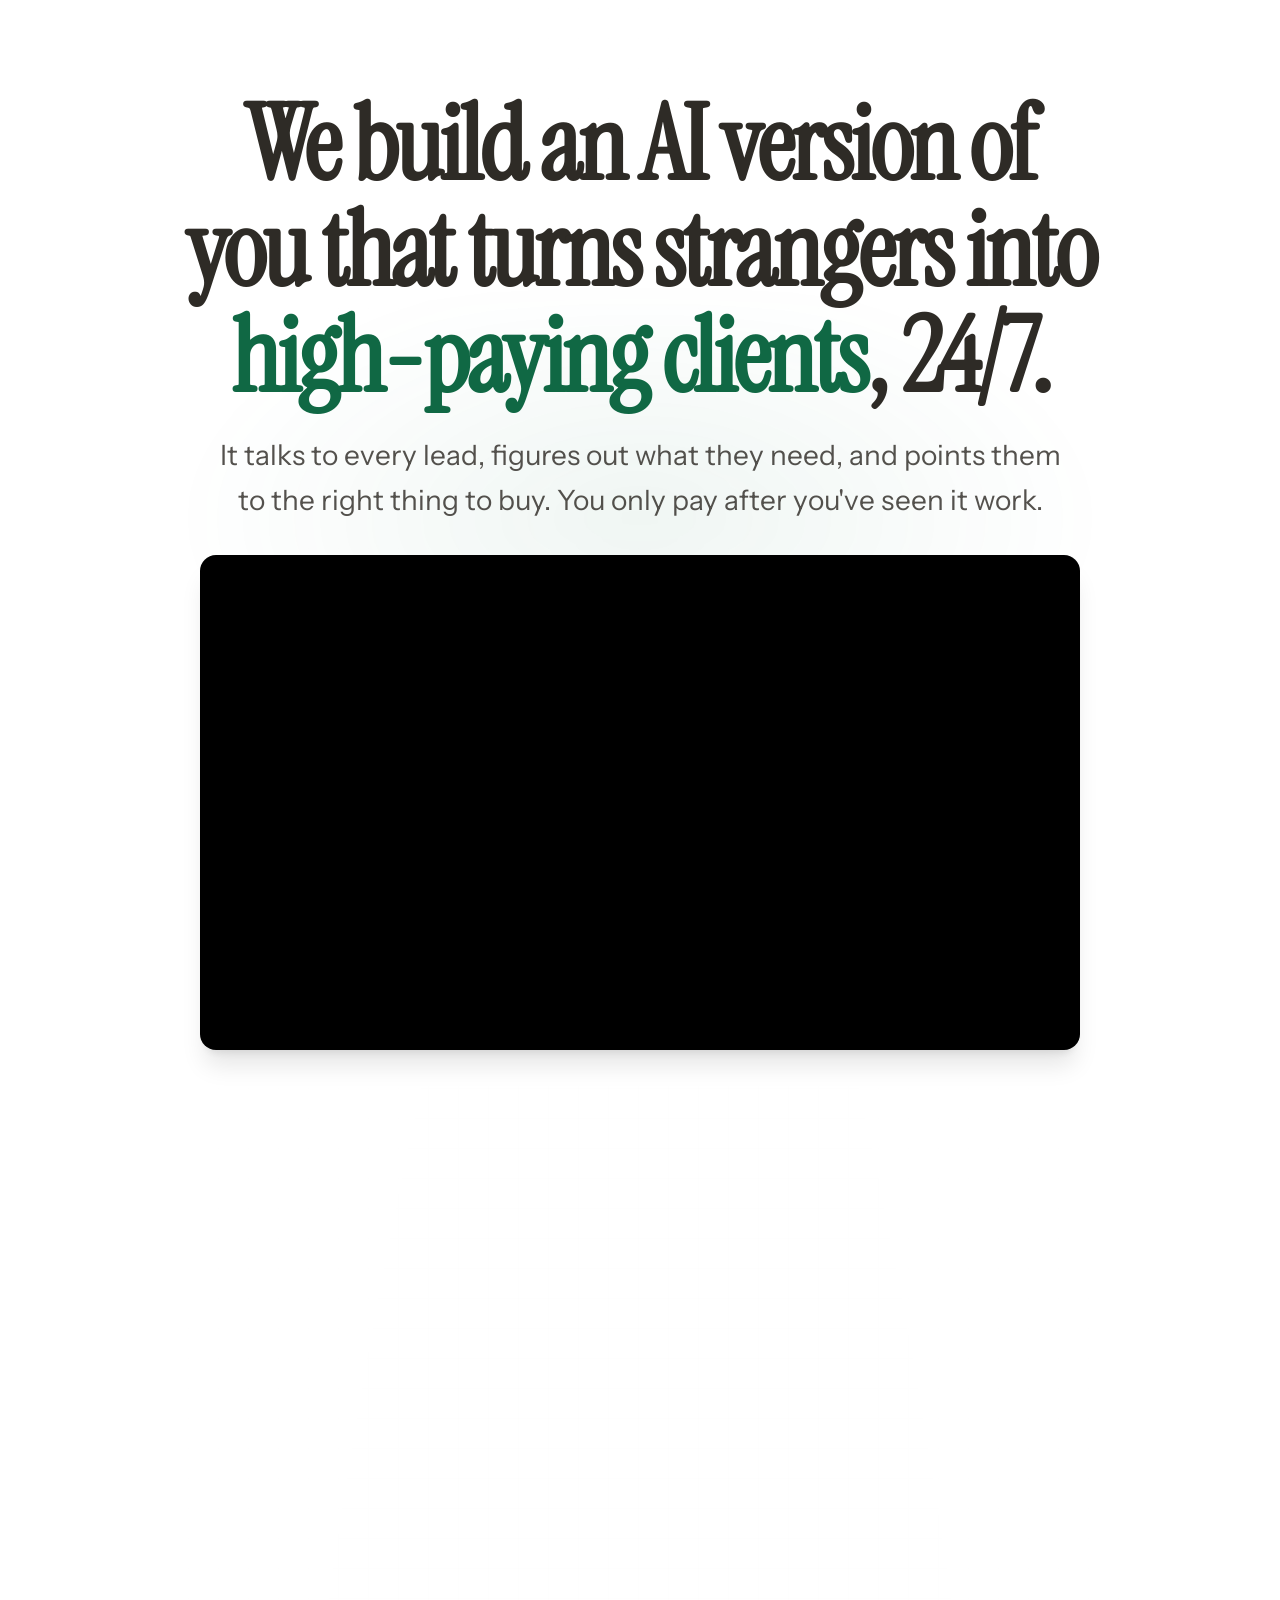
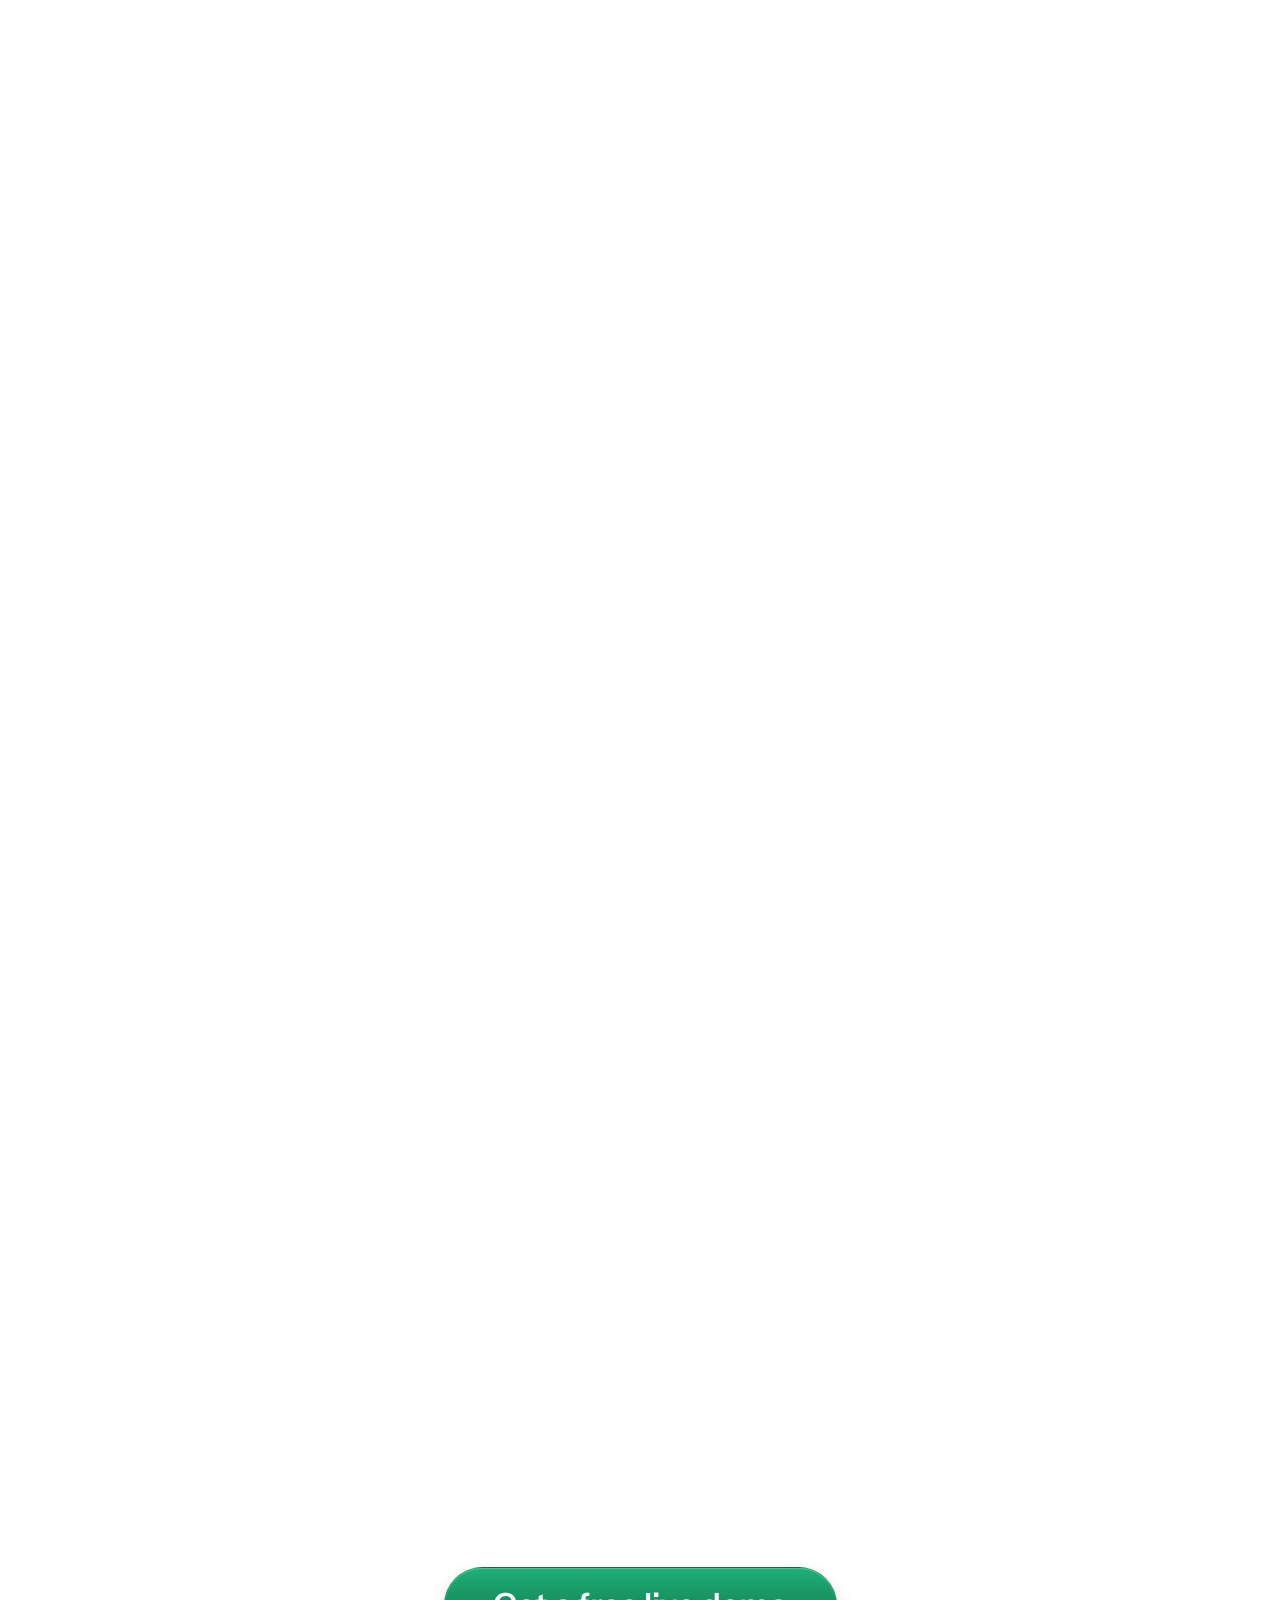
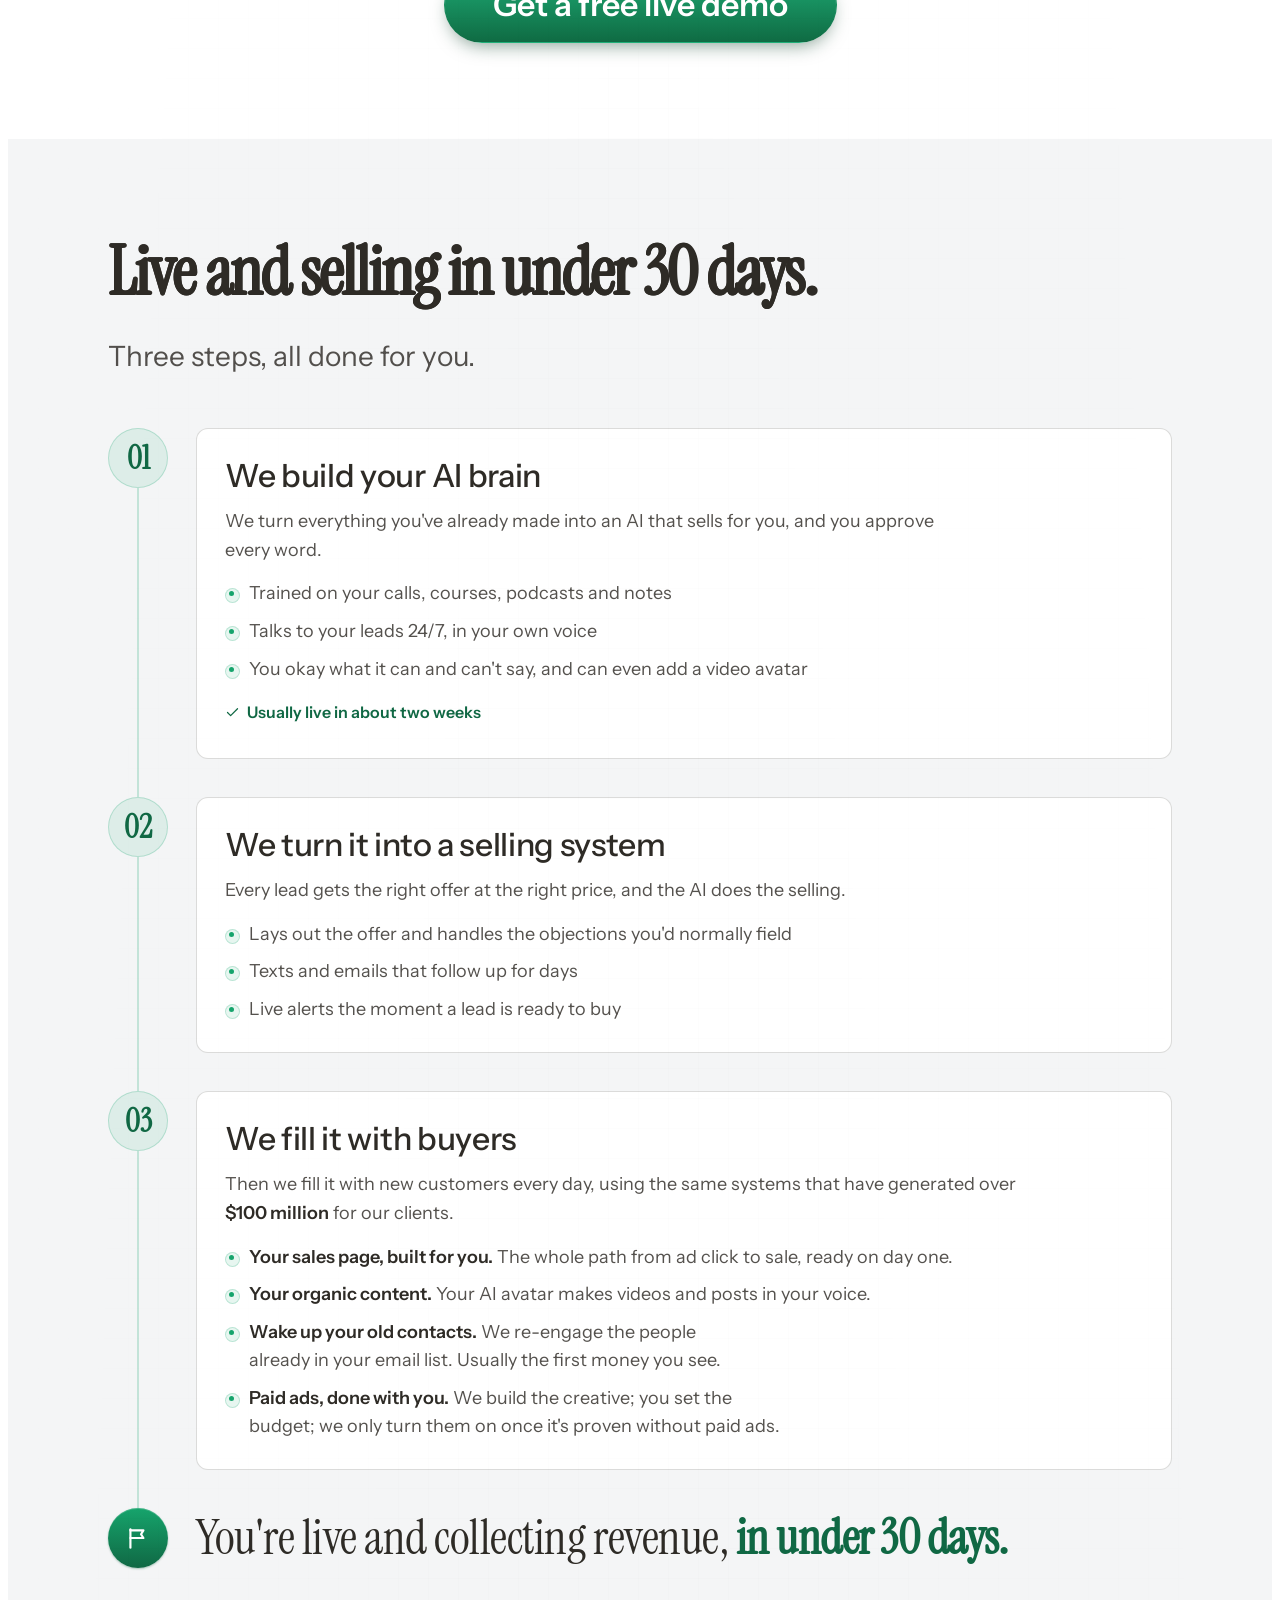
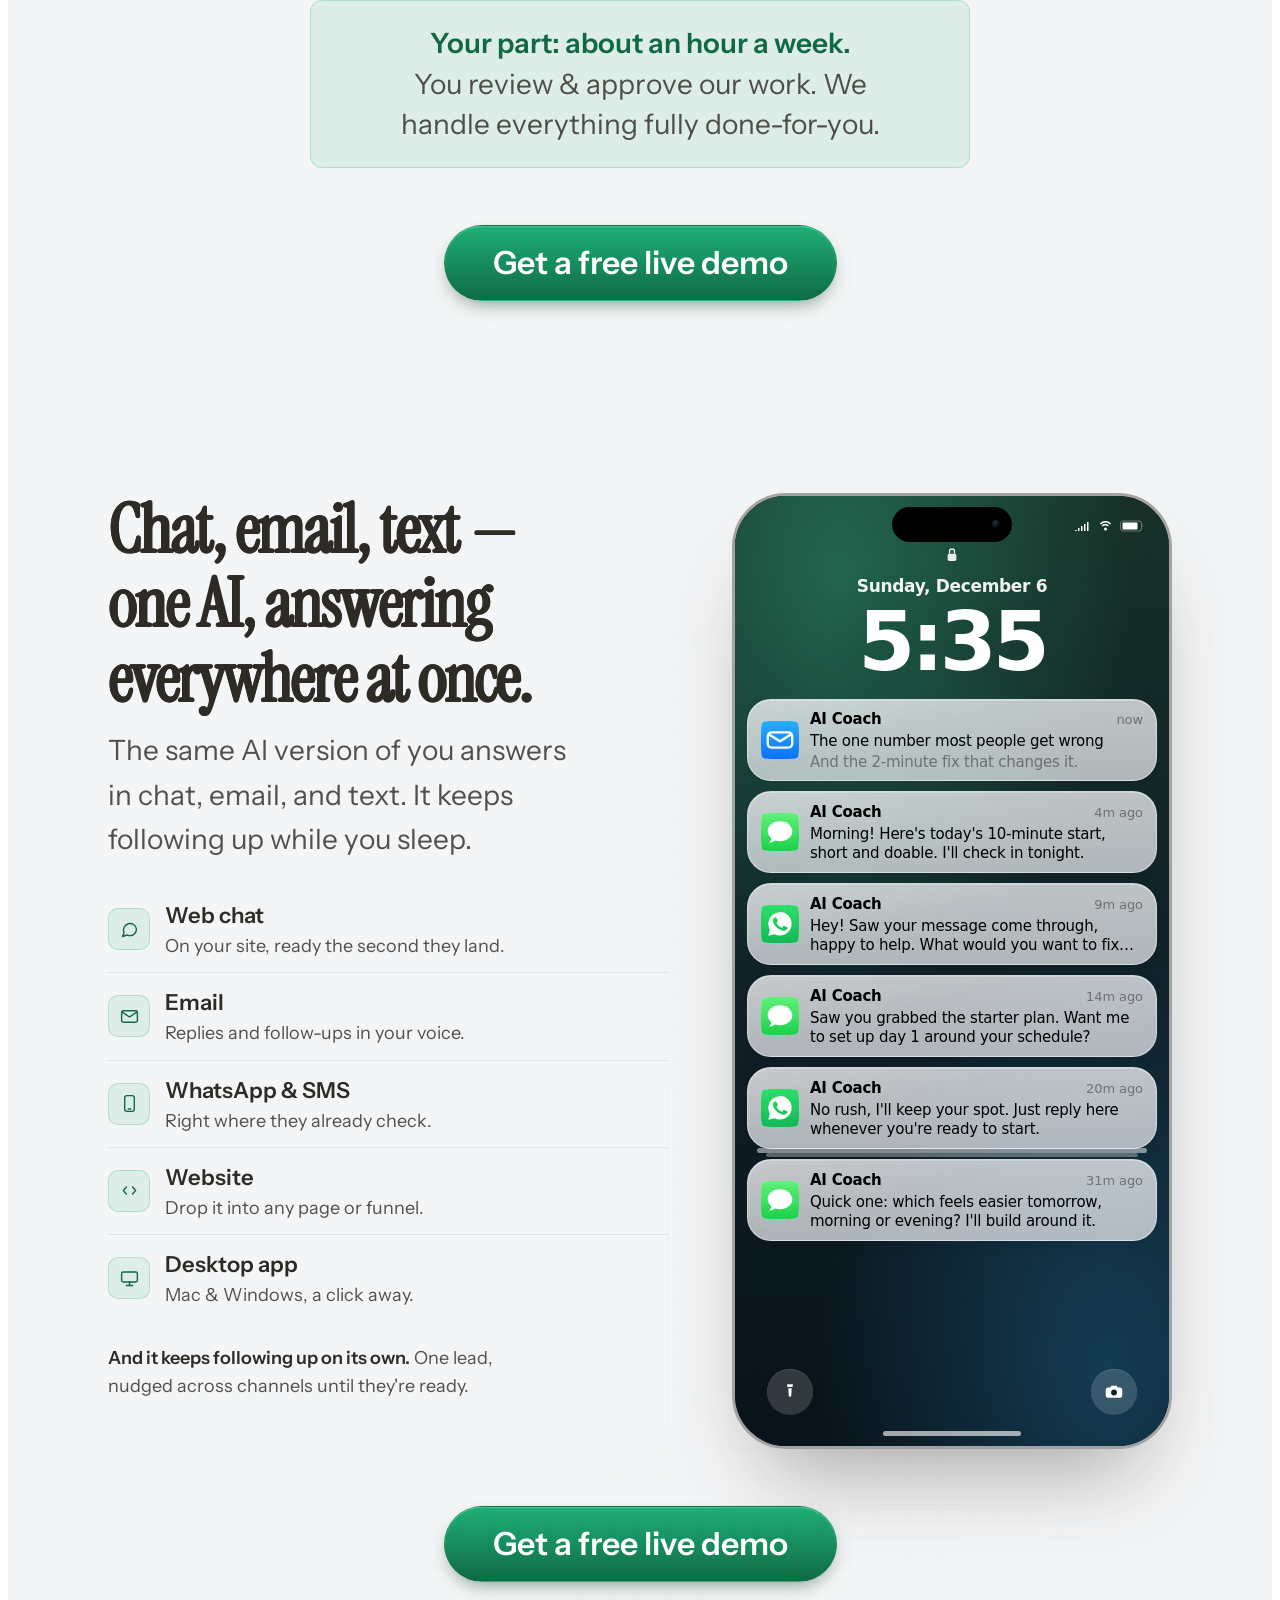
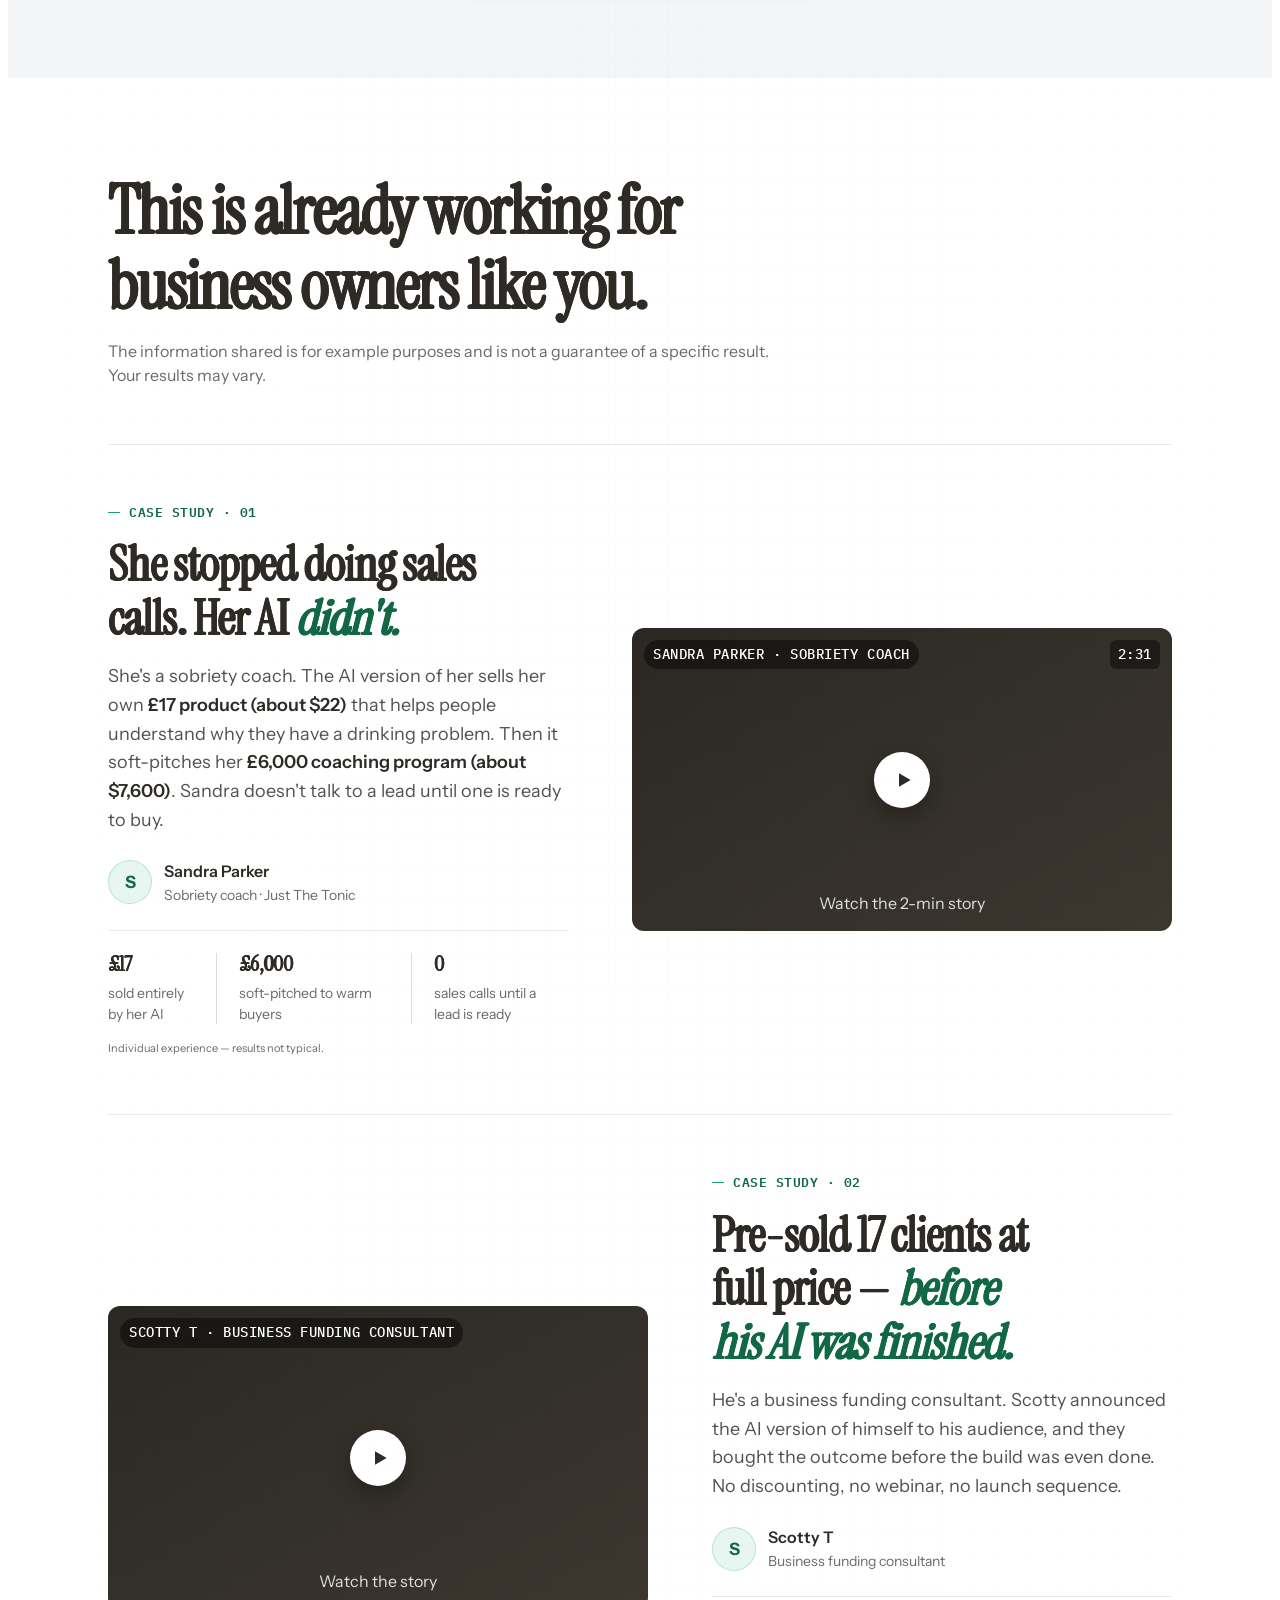
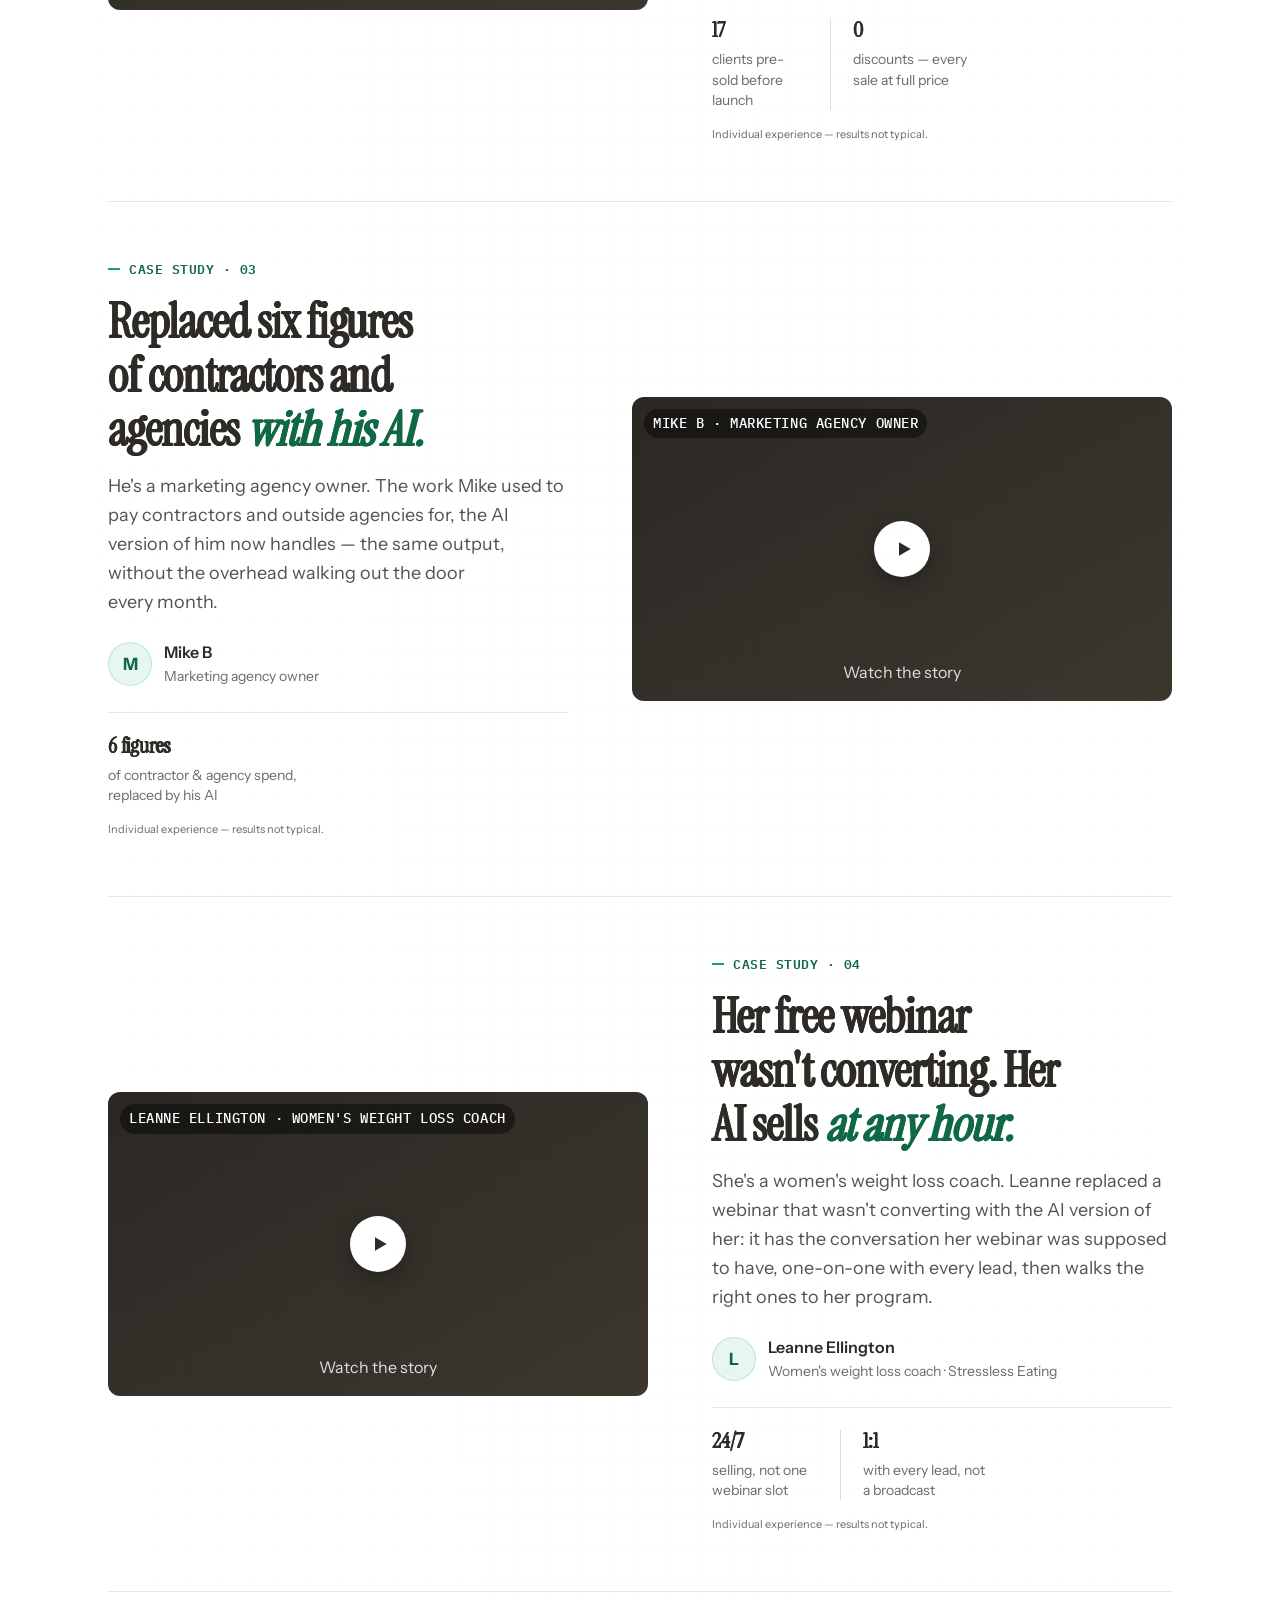
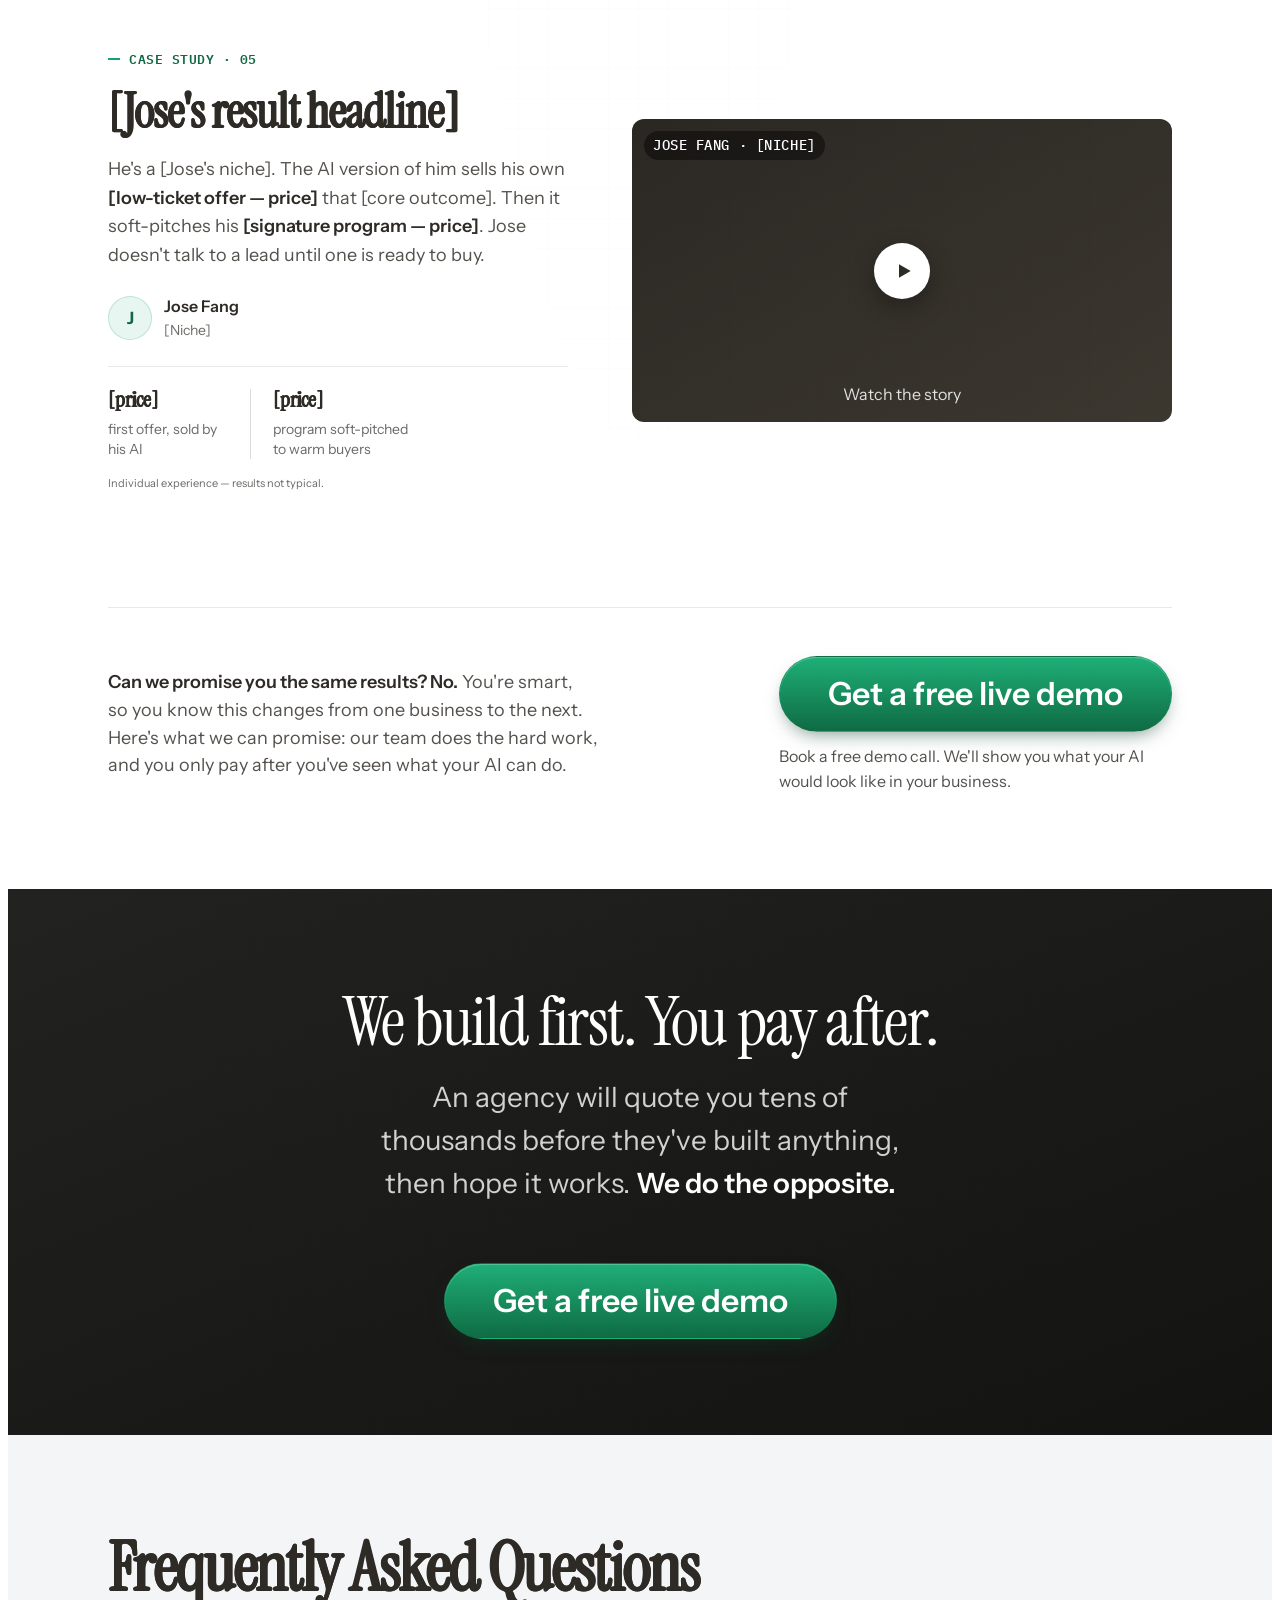
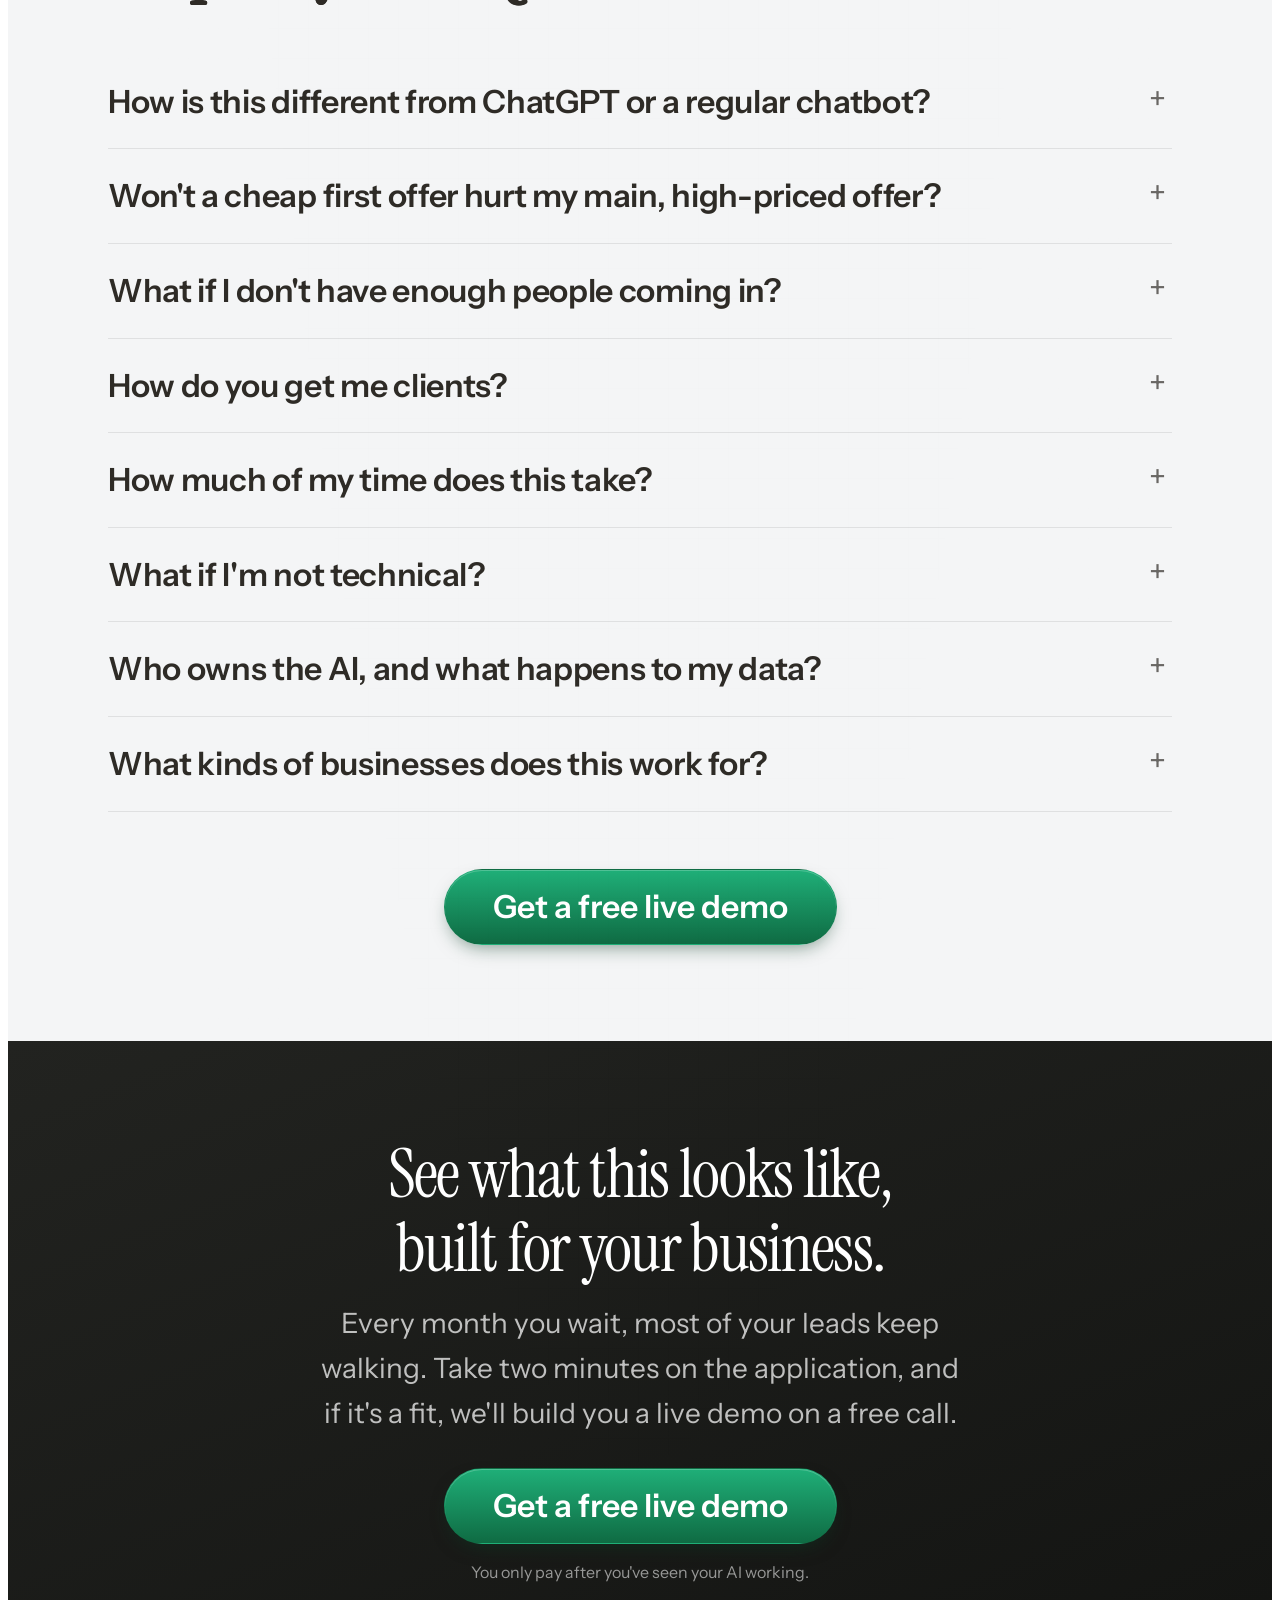
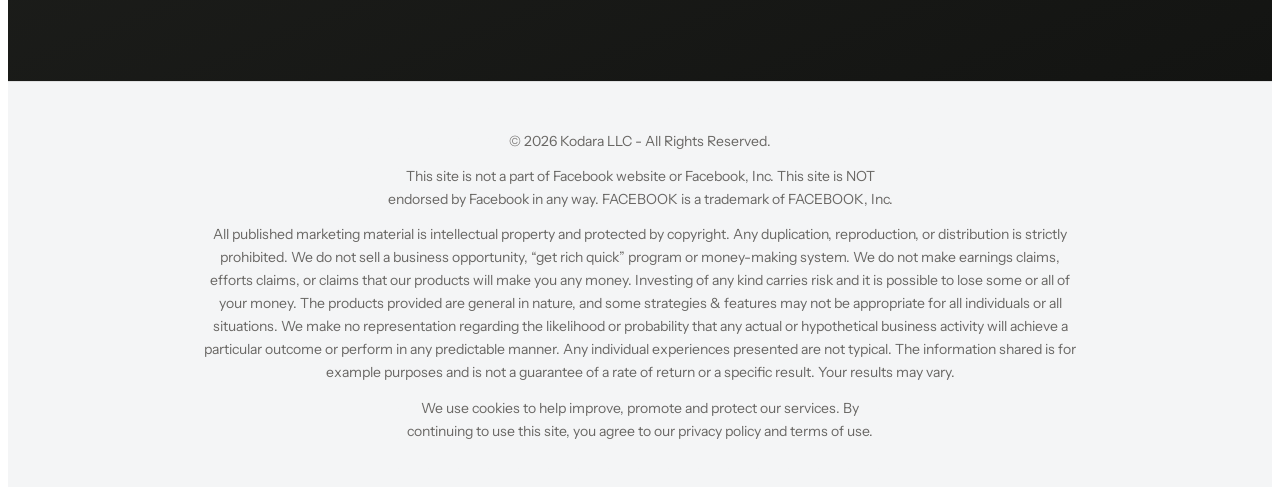
==== cf-d4a-combined.html @ 1b06dd8b "proof: replace testimonial strips + cards with 5 alternating case-study rows One frame per client (e" ====
<!DOCTYPE html>
<html lang="en">
<head>
<meta charset="UTF-8" />
<meta name="viewport" content="width=device-width, initial-scale=1.0" />
<title>Kodara · An AI Version of You</title>
</head>
<body>
<style>
#kdr-lp{position:relative;box-sizing:border-box;width:100%}
#kdr-lp *{box-sizing:border-box}
@font-face{font-family:'IBM Plex Mono';font-style:normal;font-weight:500;font-display:swap;src:url(https://lltv28.github.io/kodara-d4a-lander/fonts/ibm-plex-mono-500-latin.woff2) format('woff2');unicode-range:U+0000-00FF,U+0131,U+0152-0153,U+02BB-02BC,U+02C6,U+02DA,U+02DC,U+0304,U+0308,U+0329,U+2000-206F,U+20AC,U+2122,U+2191,U+2193,U+2212,U+2215,U+FEFF,U+FFFD}
@font-face{font-family:'IBM Plex Mono';font-style:normal;font-weight:500;font-display:swap;src:url(https://lltv28.github.io/kodara-d4a-lander/fonts/ibm-plex-mono-500-latin-ext.woff2) format('woff2');unicode-range:U+0100-02BA,U+02BD-02C5,U+02C7-02CC,U+02CE-02D7,U+02DD-02FF,U+0304,U+0308,U+0329,U+1D00-1DBF,U+1E00-1E9F,U+1EF2-1EFF,U+2020,U+20A0-20AB,U+20AD-20C0,U+2113,U+2C60-2C7F,U+A720-A7FF}
@font-face{font-family:'IBM Plex Mono';font-style:normal;font-weight:600;font-display:swap;src:url(https://lltv28.github.io/kodara-d4a-lander/fonts/ibm-plex-mono-600-latin.woff2) format('woff2');unicode-range:U+0000-00FF,U+0131,U+0152-0153,U+02BB-02BC,U+02C6,U+02DA,U+02DC,U+0304,U+0308,U+0329,U+2000-206F,U+20AC,U+2122,U+2191,U+2193,U+2212,U+2215,U+FEFF,U+FFFD}
@font-face{font-family:'IBM Plex Mono';font-style:normal;font-weight:600;font-display:swap;src:url(https://lltv28.github.io/kodara-d4a-lander/fonts/ibm-plex-mono-600-latin-ext.woff2) format('woff2');unicode-range:U+0100-02BA,U+02BD-02C5,U+02C7-02CC,U+02CE-02D7,U+02DD-02FF,U+0304,U+0308,U+0329,U+1D00-1DBF,U+1E00-1E9F,U+1EF2-1EFF,U+2020,U+20A0-20AB,U+20AD-20C0,U+2113,U+2C60-2C7F,U+A720-A7FF}
@font-face{font-family:'Instrument Sans';font-style:normal;font-weight:400 700;font-stretch:100%;font-display:swap;src:url(https://lltv28.github.io/kodara-d4a-lander/fonts/instrument-sans-latin.woff2) format('woff2');unicode-range:U+0000-00FF,U+0131,U+0152-0153,U+02BB-02BC,U+02C6,U+02DA,U+02DC,U+0304,U+0308,U+0329,U+2000-206F,U+20AC,U+2122,U+2191,U+2193,U+2212,U+2215,U+FEFF,U+FFFD}
@font-face{font-family:'Instrument Sans';font-style:normal;font-weight:400 700;font-stretch:100%;font-display:swap;src:url(https://lltv28.github.io/kodara-d4a-lander/fonts/instrument-sans-latin-ext.woff2) format('woff2');unicode-range:U+0100-02BA,U+02BD-02C5,U+02C7-02CC,U+02CE-02D7,U+02DD-02FF,U+0304,U+0308,U+0329,U+1D00-1DBF,U+1E00-1E9F,U+1EF2-1EFF,U+2020,U+20A0-20AB,U+20AD-20C0,U+2113,U+2C60-2C7F,U+A720-A7FF}
@font-face{font-family:'Instrument Serif';font-style:normal;font-weight:400;font-display:swap;src:url(https://lltv28.github.io/kodara-d4a-lander/fonts/instrument-serif-latin.woff2) format('woff2');unicode-range:U+0000-00FF,U+0131,U+0152-0153,U+02BB-02BC,U+02C6,U+02DA,U+02DC,U+0304,U+0308,U+0329,U+2000-206F,U+20AC,U+2122,U+2191,U+2193,U+2212,U+2215,U+FEFF,U+FFFD}
@font-face{font-family:'Instrument Serif';font-style:normal;font-weight:400;font-display:swap;src:url(https://lltv28.github.io/kodara-d4a-lander/fonts/instrument-serif-latin-ext.woff2) format('woff2');unicode-range:U+0100-02BA,U+02BD-02C5,U+02C7-02CC,U+02CE-02D7,U+02DD-02FF,U+0304,U+0308,U+0329,U+1D00-1DBF,U+1E00-1E9F,U+1EF2-1EFF,U+2020,U+20A0-20AB,U+20AD-20C0,U+2113,U+2C60-2C7F,U+A720-A7FF}
#kdr-lp{
  /* neutrals — warm ink (marketing layer; the in-app demo UI keeps its own cool-gray neutrals) */
  --bg:#FFFFFF; --surface:#F4F5F6; --surface-2:#FAFBFC;
  --ink:#2E2B26; --ink-2:rgba(46,43,38,.82); --ink-3:rgba(46,43,38,.70);
  --line:rgba(46,43,38,.10); --line-2:rgba(46,43,38,.17);
  /* accent */
  --accent:#16A46C; --accent-ink:#106844; --accent-mint:#5BC998;
  --accent-soft:rgba(22,164,108,.10); --accent-line:rgba(22,164,108,.22);
  /* dark sections */
  --dark:#222320; --dark-2:#131412;
  /* buttons */
  --btnA:#1faf78; --btnB:#0f6b43;
  --grad-btn:linear-gradient(180deg,var(--btnA),var(--btnB));
  /* shadows */
  --shadow-accent:0 8px 18px -6px rgba(12,61,38,.5);
  --shadow-accent-lift:0 16px 30px -8px rgba(12,61,38,.6);
  --shadow-accent-sm:0 6px 16px -4px rgba(12,61,38,.45);
  --shadow-mockup:0 20px 25px -5px rgba(0,0,0,0.1),0 8px 10px -6px rgba(0,0,0,0.1);
  --shadow-sm:0 1px 3px 0 rgba(0,0,0,0.1),0 1px 2px -1px rgba(0,0,0,0.1);
  --shadow-device:0 50px 90px -34px rgba(46,43,38,.42);
  /* radius scale */
  --r-sm:10px; --r-md:12px; --r-lg:16px; --r-xl:24px; --r-pill:999px;
  /* z-index (page layer) */
  --z-nav:60; --z-overlay:40;
  /* motion */
  --ease-out:cubic-bezier(.2,.7,.2,1);
  --ease-spring:cubic-bezier(.32,.72,0,1);
  --ease-move:cubic-bezier(.5,0,.2,1);
  --dur-fast:.15s; --dur-base:.3s; --dur-slow:.55s;
  /* type — rem modular scale (respects user font-size); body 22px @16 root */
  --fs-micro:.875rem; --fs-xs:1rem; --fs-sm:1.125rem; --fs-body:1.375rem;
  --fs-lead:clamp(1.5rem, 1.2rem + 1vw, 1.75rem);
  --fs-title:clamp(1.625rem, 1.35rem + .9vw, 2rem);
  --fs-h3:clamp(1.875rem, 1.4rem + 2vw, 3.25rem);
  --fs-h2:clamp(2.375rem, 1.5rem + 3.4vw, 4.75rem);
  --fs-display:clamp(2.5rem, 1.2rem + 6.6vw, 6.5rem);
  --fs-label:.8125rem;
  /* tracking */
  --track-tight:-.015em; --track-tighter:-.025em;
  /* spacing — 8pt grid in rem (scales with user font-size) */
  --sp-1:.25rem; --sp-2:.5rem; --sp-3:.75rem; --sp-4:1rem; --sp-5:1.5rem; --sp-6:2rem; --sp-7:3rem; --sp-8:4rem; --sp-9:6rem;
  /* fonts */
  --font-display:"Instrument Serif",serif;
  --font-body:"Instrument Sans",sans-serif;
  --mono:"IBM Plex Mono",monospace;
  /* decorative grid */
  --grid-opacity:0.12;
}
#kdr-lp{
  /* page-local layout + rhythm (not shared with the embed) */
  --maxw:1120px; --w-content:880px; --w-prose:740px; --measure:66ch;
  --space-section:clamp(4rem, 2rem + 5vw, 9rem); --space-block:clamp(2.5rem, 1.5rem + 2.6vw, 5.25rem); --space-head:clamp(2.5rem, 1.5rem + 2vw, 4rem); --space-eyebrow:var(--sp-5); --space-heading:var(--sp-5); --space-para:var(--sp-5); --space-tight:var(--sp-3);
}
#kdr-lp *{box-sizing:border-box;margin:0;padding:0}
#kdr-lp{-webkit-text-size-adjust:100%;scroll-behavior:smooth;overflow-x:clip}
#kdr-lp{font-family:var(--font-body);background:var(--bg);color:var(--ink);line-height:1.55;-webkit-font-smoothing:antialiased;text-rendering:optimizeLegibility;overflow-x:clip;font-size:var(--fs-body)}
#kdr-lp a{color:inherit;text-decoration:none}
#kdr-lp .wrap{max-width:var(--maxw);margin:0 auto;padding:0 28px}
#kdr-lp .wrap-narrow{max-width:780px;margin:0 auto;padding:0 28px}
#kdr-lp :focus-visible{outline:none;box-shadow:0 0 0 2px #fff,0 0 0 4px var(--accent)}
#kdr-lp .section{padding:var(--space-section) 0}
#kdr-lp .section.tint{background:var(--surface)}
#kdr-lp .section-head{max-width:var(--w-prose);margin-bottom:var(--space-head)}
#kdr-lp .eyebrow,#kdr-lp .seal-k,#kdr-lp .player-tag,#kdr-lp .player-dur{font-family:var(--mono);font-size:var(--fs-label);letter-spacing:.04em;text-transform:uppercase}
#kdr-lp .eyebrow{font-weight:700;color:var(--accent-ink);margin-bottom:var(--space-eyebrow);display:flex;align-items:center;gap:9px}
#kdr-lp .eyebrow::before{content:"";width:12px;height:1.5px;background:var(--accent);display:inline-block}
#kdr-lp h2{font-family:var(--font-display);font-weight:700;font-size:var(--fs-h2);line-height:1.1;letter-spacing:var(--track-tighter);color:var(--ink);text-shadow:0.3px 0 0 currentColor}
#kdr-lp h3{font-family:var(--font-body);font-weight:700;font-size:var(--fs-h3);letter-spacing:var(--track-tight);line-height:1.2;color:var(--ink)}
#kdr-lp h1.headline,#kdr-lp h2,#kdr-lp h3{text-wrap:balance}
#kdr-lp .sub,#kdr-lp .subhead,#kdr-lp .glead,#kdr-lp .cs-h,#kdr-lp .tl-title,#kdr-lp .tl-done,#kdr-lp .tl-yourpart,#kdr-lp .ev-followup,#kdr-lp .chan-d,#kdr-lp .deliver li,#kdr-lp .faq summary,#kdr-lp .faq-ans p,#kdr-lp .proof-note .pn-text,#kdr-lp .footer-legal p{text-wrap:balance}
#kdr-lp .sub{font-size:var(--fs-lead);color:var(--ink-2);line-height:1.6;margin-top:var(--space-heading);max-width:60ch}
#kdr-lp p{color:var(--ink-2);text-wrap:pretty;max-width:var(--measure)}
#kdr-lp .hero p,#kdr-lp .final p,#kdr-lp .gwrap p,#kdr-lp .seal p{margin-inline:auto}
#kdr-lp strong{color:var(--ink);font-weight:600}
#kdr-lp .two-col{display:grid;grid-template-columns:1fr 1fr;gap:clamp(40px,5vw,72px);align-items:center}
#kdr-lp .muted{color:var(--ink-2)}
#kdr-lp .btn{display:inline-flex;align-items:center;gap:8px;font-family:var(--font-body);font-weight:600;font-size:var(--fs-sm);border-radius:var(--r-pill);cursor:pointer;transition:transform var(--dur-fast) ease,box-shadow var(--dur-fast) ease,background var(--dur-fast) ease,border-color var(--dur-fast) ease,filter var(--dur-fast) ease;border:1px solid transparent;line-height:1}
#kdr-lp .btn-primary{position:relative;overflow:hidden;background:var(--grad-btn);color:#fff;font-size:var(--fs-title);padding:21px 48px;box-shadow:var(--shadow-accent),inset 0 1px 0 rgba(255,255,255,.22)}
#kdr-lp .btn-primary:hover{filter:brightness(1.07);transform:translateY(-2px);box-shadow:var(--shadow-accent-lift),inset 0 1px 0 rgba(255,255,255,.28)}
#kdr-lp .btn-primary:active{transform:translateY(0)}
#kdr-lp .btn-primary::after{content:"";position:absolute;inset:-1px;background:linear-gradient(90deg,transparent,rgba(255,255,255,0.4),transparent);transform:translateX(-100%);transition:none}
#kdr-lp .btn-primary:hover::after{transform:translateX(100%);transition:transform .5s ease}
#kdr-lp .btn-ghost{background:var(--bg);color:var(--ink);padding:12px 18px;border-color:var(--line-2)}
#kdr-lp .btn-ghost:hover{border-color:var(--ink-3);background:var(--surface)}
#kdr-lp .btn .arrow{transition:transform .15s ease}
#kdr-lp .btn:hover .arrow{transform:translateX(3px)}
#kdr-lp .hero{position:relative;padding:84px 0 0;text-align:center;overflow:hidden}
#kdr-lp .hero-inner{position:relative;z-index:2;max-width:var(--maxw);margin:0 auto}
#kdr-lp h1.headline{font-family:var(--font-display);font-weight:700;font-size:var(--fs-display);line-height:1.02;letter-spacing:-.03em;color:var(--ink);margin:0 auto var(--sp-5);max-width:24ch}
#kdr-lp .headline .accent-word{color:var(--accent-ink)}
#kdr-lp .subhead{font-size:var(--fs-lead);color:var(--ink-2);max-width:56ch;margin:0 auto var(--sp-6);line-height:1.6;font-weight:400}
#kdr-lp .hero-glow{position:absolute;left:50%;top:300px;transform:translateX(-50%);width:1100px;height:700px;z-index:1;pointer-events:none;background:radial-gradient(60% 50% at 50% 30%,rgba(30,122,84,.07),rgba(30,122,84,0) 70%);filter:blur(20px)}
#kdr-lp .mockup-stage{position:relative;z-index:2;margin-top:var(--sp-6);padding-bottom:0}
#kdr-lp .timeline{--tl-node:60px;--tl-gap:clamp(26px,3.4vw,38px);position:relative;margin:clamp(8px,1.5vw,20px) 0 0}
#kdr-lp .tl-step{position:relative;display:grid;grid-template-columns:var(--tl-node) 1fr;gap:clamp(18px,2.6vw,28px);padding-bottom:var(--tl-gap)}
#kdr-lp .tl-node{position:relative}
#kdr-lp .timeline>:not(:last-child) .tl-node::after{content:"";position:absolute;left:50%;transform:translateX(-50%);top:var(--tl-node);bottom:calc(-1 * var(--tl-gap));width:2px;background:var(--accent-line)}
#kdr-lp .tl-num{width:var(--tl-node);height:var(--tl-node);border-radius:50%;border:1px solid var(--accent-line);background:var(--accent-soft);color:var(--accent-ink);display:flex;align-items:center;justify-content:center;font-family:var(--font-display);font-weight:700;font-size:var(--fs-title);line-height:1}
#kdr-lp .tl-card{background:#fff;border:1px solid var(--line-2);border-radius:var(--r-md)}
#kdr-lp .tl-card{padding:clamp(20px,2.4vw,28px);transition:transform var(--dur-base) ease-in-out,box-shadow var(--dur-base) ease-in-out}
#kdr-lp .tl-card:hover{transform:translateY(-2px);box-shadow:var(--shadow-mockup)}
#kdr-lp .tl-title{font-family:var(--font-body);font-weight:500;font-size:var(--fs-title);letter-spacing:-.01em;line-height:1.18;color:var(--ink)}
#kdr-lp .tl-card p{font-size:var(--fs-sm);color:var(--ink-2);line-height:1.6;margin-top:var(--space-tight)}
#kdr-lp .tl-card .deliver{margin-top:var(--sp-4)}
#kdr-lp .tl-card .lead-out{display:inline-flex;align-items:center;gap:7px;margin-top:var(--sp-4);font-weight:600;font-size:var(--fs-xs);color:var(--accent-ink)}
#kdr-lp .tl-finish{display:grid;grid-template-columns:var(--tl-node) 1fr;gap:clamp(18px,2.6vw,28px);align-items:center}
#kdr-lp .tl-flag{width:var(--tl-node);height:var(--tl-node);border-radius:50%;background:linear-gradient(180deg,#16A46C,#106844);color:#fff;display:flex;align-items:center;justify-content:center;box-shadow:0 1px 2px rgba(16,104,68,.35),inset 0 1px 0 rgba(255,255,255,.18)}
#kdr-lp .tl-flag svg{width:26px;height:26px}
#kdr-lp .tl-done{font-family:var(--font-display);font-weight:500;font-size:var(--fs-h3);letter-spacing:-.01em;line-height:1.2;color:var(--ink)}
#kdr-lp .tl-done strong{color:var(--accent-ink)}
#kdr-lp .tl-yourpart{margin:var(--sp-6) auto 0;max-width:660px;background:var(--accent-soft);border:1px solid var(--accent-line);border-radius:var(--r-md);padding:22px 30px;font-size:var(--fs-lead);color:var(--ink-2);line-height:1.45;text-align:center}
#kdr-lp .tl-yourpart strong{color:var(--accent-ink)}
@media(max-width:600px){#kdr-lp .timeline{--tl-node:46px}
#kdr-lp .tl-num,#kdr-lp .tl-flag{font-size:24px}
}
#kdr-lp .final{text-align:center}
#kdr-lp .final .sub{color:rgba(255,255,255,.72);margin:var(--sp-4) auto var(--sp-6)}
#kdr-lp .final-micro{margin-top:var(--sp-4);font-size:var(--fs-xs);color:rgba(255,255,255,.55)}
#kdr-lp .footer{background:var(--surface);border-top:1px solid var(--line);padding:48px 0 44px}
#kdr-lp .footer-legal{max-width:var(--w-content);margin:0 auto;text-align:center}
#kdr-lp .footer-legal p{font-size:var(--fs-micro);line-height:1.65;color:var(--ink-3);max-width:none;margin:0 auto 12px}
#kdr-lp .footer-legal p:last-child{margin-bottom:0}
#kdr-lp.js .rv{opacity:0;transform:translateY(14px);transition:opacity var(--dur-slow) var(--ease-out),transform var(--dur-slow) var(--ease-out)}
#kdr-lp .rv.in{opacity:1;transform:none}
#kdr-lp.js .rv-g>*{opacity:0;transform:translateY(14px);transition:opacity var(--dur-slow) var(--ease-out),transform var(--dur-slow) var(--ease-out)}
#kdr-lp .rv-g.in>*{opacity:1;transform:none;transition-delay:calc(var(--i,0)*70ms)}
@media(max-width:760px){#kdr-lp .two-col{grid-template-columns:1fr;gap:36px}
}
@media(max-width:600px){#kdr-lp .wrap,#kdr-lp .wrap-narrow{padding:0 18px}
#kdr-lp .hero{padding-top:54px}
}
#kdr-lp .fd-embed{margin-top:0}
#kdr-lp .fd-frame{display:block;width:100%;border:0;background:transparent;height:auto;min-height:600px;transition:height .25s ease}
#kdr-lp .player{position:relative;aspect-ratio:16/9;background:linear-gradient(150deg,#2b2824,#3c372f);border-radius:var(--r-md);overflow:hidden}
#kdr-lp .player-tag{position:absolute;top:12px;left:12px;background:rgba(0,0,0,.42);color:#fff;font-size:var(--fs-micro);font-weight:500;padding:4px 9px;border-radius:100px;backdrop-filter:blur(4px)}
#kdr-lp .player-dur{position:absolute;top:12px;right:12px;background:rgba(0,0,0,.42);color:#fff;font-size:var(--fs-micro);padding:4px 8px;border-radius:6px}
#kdr-lp .player-play{position:absolute;inset:0;margin:auto;width:56px;height:56px;border-radius:50%;background:#fff;display:flex;align-items:center;justify-content:center;color:var(--ink);box-shadow:0 8px 24px rgba(0,0,0,.3)}
#kdr-lp .player-play svg{margin-left:3px}
#kdr-lp .player-watch{position:absolute;left:0;right:0;bottom:16px;text-align:center;color:rgba(255,255,255,.85);font-size:var(--fs-xs)}
#kdr-lp .cases{margin-top:var(--space-block)}
#kdr-lp .cs{display:grid;grid-template-columns:1fr minmax(380px,540px);gap:clamp(36px,5vw,72px);align-items:center;padding:var(--space-block) 0;border-top:1px solid var(--line)}
#kdr-lp .cs:nth-child(even){grid-template-columns:minmax(380px,540px) 1fr}
#kdr-lp .cs:nth-child(even) .cs-media{order:1}
#kdr-lp .cs:nth-child(even) .cs-txt{order:2}
#kdr-lp .cs-txt .eyebrow{margin-bottom:var(--sp-4)}
#kdr-lp .cs-h{font-family:var(--font-display);font-weight:700;font-size:var(--fs-h3);line-height:1.12;letter-spacing:-.015em;color:var(--ink);max-width:18ch;text-shadow:0.3px 0 0 currentColor}
#kdr-lp .cs-h em{font-style:italic;color:var(--accent-ink)}
#kdr-lp .cs-desc{margin-top:var(--sp-4);font-size:var(--fs-sm);line-height:1.6;color:var(--ink-2);max-width:48ch}
#kdr-lp .cs-who{margin-top:var(--sp-5);display:flex;align-items:center;gap:12px}
#kdr-lp .cs-av{width:44px;height:44px;border-radius:50%;flex:none;display:flex;align-items:center;justify-content:center;background:var(--accent-soft);border:1px solid var(--accent-line);color:var(--accent-ink);font-weight:700;font-size:17px;overflow:hidden}
#kdr-lp .cs-av img{width:100%;height:100%;object-fit:cover;display:block}
#kdr-lp .cs-nm{font-weight:600;font-size:var(--fs-xs);color:var(--ink)}
#kdr-lp .cs-rl{font-size:var(--fs-micro);color:var(--ink-3);margin-top:1px}
#kdr-lp .cs-ledger{margin-top:var(--sp-5);border-top:1px solid var(--line);display:flex;gap:22px;padding-top:22px;flex-wrap:wrap}
#kdr-lp .cs-led{flex:0 0 auto}
#kdr-lp .cs-v{font-family:var(--font-display);font-weight:700;font-size:clamp(2.25rem,1.7rem+1.8vw,3.125rem);line-height:1;letter-spacing:-.01em;display:block;color:var(--ink);text-shadow:0.3px 0 0 currentColor}
#kdr-lp .cs-k{display:block;margin-top:8px;font-size:var(--fs-micro);line-height:1.45;color:var(--ink-3)}
#kdr-lp .cs-vr{width:1px;align-self:stretch;background:var(--line-2);flex:none}
#kdr-lp .cs-nt{margin-top:var(--sp-4);font-size:11px;color:var(--ink-3)}
@media(max-width:860px){#kdr-lp .cs,#kdr-lp .cs:nth-child(even){grid-template-columns:1fr;gap:28px}
#kdr-lp .cs .cs-media,#kdr-lp .cs:nth-child(even) .cs-media{order:-1}
#kdr-lp .cs:nth-child(even) .cs-txt{order:0}
}
#kdr-lp .proof-note{margin-top:var(--space-block);display:flex;flex-wrap:wrap;align-items:center;justify-content:space-between;gap:var(--sp-6);border-top:1px solid var(--line);padding-top:var(--sp-7)}
#kdr-lp .proof-note .pn-text{max-width:58ch;font-size:var(--fs-sm);flex:1;min-width:280px}
#kdr-lp .proof-cta{flex:none}
#kdr-lp .section-cta{display:flex;justify-content:center;margin-top:var(--space-block)}
#kdr-lp .proof-cta .micro{font-size:var(--fs-xs);color:var(--ink-2);margin-top:var(--sp-3);max-width:34ch}
#kdr-lp .deliver{list-style:none;margin-top:16px;display:flex;flex-direction:column;gap:10px}
#kdr-lp .deliver li{position:relative;padding-left:24px;font-size:var(--fs-sm);color:var(--ink-2);line-height:1.55}
#kdr-lp .deliver li::before{content:"";position:absolute;left:0;top:8px;width:13px;height:13px;border-radius:50%;background:var(--accent-soft);border:1px solid var(--accent-line)}
#kdr-lp .deliver li::after{content:"";position:absolute;left:4px;top:11px;width:5px;height:5px;border-radius:50%;background:var(--accent)}
#kdr-lp .everywhere{display:grid;grid-template-columns:1fr minmax(330px,440px);gap:clamp(36px,5vw,64px);align-items:stretch}
#kdr-lp .ev-left h2{max-width:22ch}
#kdr-lp .ev-left .sub{margin:12px 0 0}
#kdr-lp .chan-list{list-style:none;margin-top:var(--space-para);display:flex;flex-direction:column}
#kdr-lp .chan{display:flex;align-items:center;gap:15px;padding:13px 0;border-bottom:1px solid var(--line)}
#kdr-lp .chan:last-child{border-bottom:none}
#kdr-lp .chan-ico{width:42px;height:42px;border-radius:var(--r-sm);background:var(--accent-soft);border:1px solid var(--accent-line);color:var(--accent-ink);display:flex;align-items:center;justify-content:center;flex:none}
#kdr-lp .chan-ico svg{width:21px;height:21px}
#kdr-lp .chan-t{font-weight:600;font-size:var(--fs-body);color:var(--ink)}
#kdr-lp .chan-d{font-size:var(--fs-sm);color:var(--ink-2);line-height:1.45}
#kdr-lp .ev-followup{margin-top:var(--space-para);font-size:var(--fs-sm);color:var(--ink-2);line-height:1.55;max-width:48ch}
#kdr-lp .ev-followup strong{color:var(--ink)}
#kdr-lp .ev-right{display:flex;justify-content:center;align-items:stretch}
@media(max-width:860px){#kdr-lp .everywhere{grid-template-columns:1fr;gap:clamp(30px,5vw,40px)}
#kdr-lp .ev-right{order:-1}
}
#kdr-lp .phone{width:100%;max-width:440px;aspect-ratio:440 / 956;margin:0 auto;position:relative;overflow:hidden;border-radius:54px;border:3px solid #a3a3a3;background:#0a151c;box-shadow:var(--shadow-device);display:flex;flex-direction:column;font-family:-apple-system,"SF Pro Text","SF Pro Display","Inter","Segoe UI",system-ui,sans-serif;-webkit-font-smoothing:antialiased}
#kdr-lp .phone-bg{position:absolute;inset:0;z-index:0;pointer-events:none;background:radial-gradient(120% 80% at 24% 8%,rgba(48,166,122,.46),transparent 56%),radial-gradient(115% 78% at 86% 92%,rgba(32,110,158,.44),transparent 58%),linear-gradient(180deg,#173129 0%,#0f2028 52%,#091319 100%)}
#kdr-lp .ios-island{position:absolute;top:11px;left:50%;transform:translateX(-50%);width:120px;height:35px;background:#000;border-radius:19px;z-index:8}
#kdr-lp .ios-island::after{content:"";position:absolute;right:12px;top:50%;transform:translateY(-50%);width:8px;height:8px;border-radius:50%;background:radial-gradient(circle at 38% 32%,#26343f,#000 78%)}
#kdr-lp .phone-status{position:relative;z-index:6;display:flex;justify-content:space-between;align-items:center;padding:14px 24px 0;height:46px;color:#fff;font-family:-apple-system,BlinkMacSystemFont,sans-serif}
#kdr-lp .phone-status .carrier{font-size:12px;font-weight:600;letter-spacing:-0.01em;opacity:0.9}
#kdr-lp .phone-status .ic{display:flex;align-items:center;gap:6px}
#kdr-lp .phone-status svg{display:block}
#kdr-lp .ios-lock{position:relative;z-index:5;text-align:center;color:#fff;padding:4px 0 0}
#kdr-lp .ios-pad{width:14px;height:17px;margin:0 auto 10px;display:block;opacity:0.9}
#kdr-lp .ios-date{font-size:17px;font-weight:600;letter-spacing:-0.02em;color:rgba(255,255,255,0.94)}
#kdr-lp .ios-clock{font-size:82px;line-height:1;font-weight:700;letter-spacing:-0.05em;color:#fff;font-variant-numeric:tabular-nums;margin-top:2px;text-shadow:0 0 40px rgba(0,0,0,0.15)}
#kdr-lp .ios-bottom{position:relative;z-index:5;display:flex;justify-content:space-between;align-items:center;padding:0 32px;margin-top:18px}
#kdr-lp .ios-quick{width:46px;height:46px;border-radius:50%;border:none;background:rgba(255,255,255,.16);backdrop-filter:blur(12px);-webkit-backdrop-filter:blur(12px);display:flex;align-items:center;justify-content:center;color:#fff;cursor:default;padding:0;box-shadow:inset 0 .5px 0 rgba(255,255,255,.25)}
#kdr-lp .ios-quick svg{width:22px;height:22px;display:block}
#kdr-lp .ios-home{position:relative;z-index:5;width:138px;height:5px;border-radius:3px;background:rgba(255,255,255,.62);margin:16px auto 10px}
#kdr-lp .phone-stack{position:relative;z-index:1;margin:16px 12px 0;flex:1;--cardh:82px;--gap:10px;--slot:calc(var(--cardh) + var(--gap));min-height:calc(var(--cardh)*3 + var(--gap)*2);overflow:hidden;-webkit-mask-image:linear-gradient(to bottom,#000 90%,transparent);mask-image:linear-gradient(to bottom,#000 90%,transparent);font-family:-apple-system,"SF Pro Text","SF Pro Display","Inter","Segoe UI",system-ui,sans-serif}
#kdr-lp .nudge{position:absolute;left:0;right:0;top:0;height:var(--cardh);display:flex;gap:11px;align-items:center;padding:11px 13px;border-radius:var(--r-xl);background:linear-gradient(180deg,rgba(250,250,253,0.74),rgba(244,245,249,0.70));backdrop-filter:blur(12px) saturate(140%);-webkit-backdrop-filter:blur(12px) saturate(140%);border:0.5px solid rgba(255,255,255,0.45);box-shadow:0 4px 14px -2px rgba(0,0,0,0.10),inset 0 0.5px 0 0 rgba(255,255,255,0.55);transition:transform var(--dur-slow) var(--ease-spring),opacity .35s ease;will-change:transform,opacity;transform-origin:center top;backface-visibility:hidden}
#kdr-lp .nudge::before{content:"";position:absolute;inset:0;border-radius:inherit;z-index:-1;background:linear-gradient(165deg,rgba(255,255,255,0.15) 0%,transparent 40%);pointer-events:none}
#kdr-lp .nudge-ico{width:38px;height:38px;flex:none;background:#fff;clip-path:url(#sqClip);overflow:hidden}
#kdr-lp .nudge-ico svg{width:100%;height:100%;display:block}
#kdr-lp .nudge-body{flex:1;min-width:0}
#kdr-lp .nudge-meta{display:flex;align-items:baseline;gap:8px}
#kdr-lp .nudge-title{font-weight:600;color:#000;font-size:15px;letter-spacing:-.24px;min-width:0;white-space:nowrap;overflow:hidden;text-overflow:ellipsis}
#kdr-lp .nudge-time{margin-left:auto;color:rgba(60,60,67,.6);font-size:13px;font-weight:400;letter-spacing:-.08px;flex:none}
#kdr-lp .nudge-msg{font-size:15px;color:#000;margin-top:1px;line-height:1.28;letter-spacing:-.24px;display:-webkit-box;-webkit-line-clamp:2;-webkit-box-orient:vertical;overflow:hidden}
#kdr-lp .nudge-sub{font-size:15px;color:#000;margin-top:1px;line-height:1.28;letter-spacing:-.24px;white-space:nowrap;overflow:hidden;text-overflow:ellipsis}
#kdr-lp .nudge-msg.one{-webkit-line-clamp:1;color:rgba(60,60,67,.6)}
#kdr-lp .nudge-edge{position:absolute;left:9px;right:9px;bottom:-5px;height:5px;border-radius:3px;background:rgba(250,250,253,.5);box-shadow:0 1px 4px rgba(0,0,0,.08)}
#kdr-lp .nudge-edge.e2{left:18px;right:18px;bottom:-9px;height:4px;background:rgba(250,250,253,.32)}
#kdr-lp .section.dark{background:linear-gradient(158deg,var(--dark),var(--dark-2));color:rgba(255,255,255,.78);border-top-color:rgba(255,255,255,.08)}
#kdr-lp .section.dark h2{color:#fff;font-weight:400;text-shadow:none}
#kdr-lp .section.dark .eyebrow{color:var(--accent-mint)}
#kdr-lp .section.dark .eyebrow::before{background:var(--accent-mint)}
#kdr-lp .section.dark strong{color:#fff}
#kdr-lp .section.dark .deliver li{color:rgba(255,255,255,.8)}
#kdr-lp .gwrap{max-width:680px;margin:0 auto;text-align:center}
#kdr-lp .gwrap .eyebrow{justify-content:center}
#kdr-lp .seal{max-width:320px;margin:clamp(8px,2vw,18px) auto clamp(26px,3.5vw,38px);padding:40px 24px;border-radius:var(--r-md);position:relative;display:flex;flex-direction:column;align-items:center;justify-content:center;background:rgba(255,255,255,0.03);border:1px solid rgba(255,255,255,0.1);box-shadow:var(--shadow-mockup)}
#kdr-lp .seal::before{content:"";position:absolute;inset:6px;border-radius:calc(var(--r-md) - 4px);border:1px solid rgba(255,255,255,0.05);pointer-events:none;}
#kdr-lp .seal-k{font-weight:700;color:var(--accent-mint);margin-bottom:7px}
#kdr-lp .seal-num{font-family:var(--font-display);font-weight:400;font-size:clamp(52px,9vw,70px);line-height:.88;color:#fff;letter-spacing:.01em}
#kdr-lp .seal-unit{font-size:13px;color:rgba(255,255,255,.78);font-weight:500;margin-top:3px}
#kdr-lp .seal-div{width:46px;height:1px;background:rgba(91,201,152,.38);margin:12px 0}
#kdr-lp .seal-or{font-size:13.5px;font-weight:600;color:var(--accent-mint)}
#kdr-lp .glead{margin:16px auto 0;max-width:46ch;font-size:var(--fs-lead);color:rgba(255,255,255,.8)}
#kdr-lp .faq details{border-bottom:1px solid var(--line)}
#kdr-lp .faq summary{cursor:pointer;list-style:none;padding:22px 40px 22px 0;position:relative;font-family:var(--font-body);font-weight:600;font-size:var(--fs-title);color:var(--ink);letter-spacing:-.01em}
#kdr-lp .faq summary::-webkit-details-marker{display:none}
#kdr-lp .faq summary::after{content:"+";position:absolute;right:6px;top:19px;font-size:var(--fs-title);font-weight:400;color:var(--ink-3);transition:transform .2s ease}
#kdr-lp .faq details[open] summary::after{transform:rotate(45deg);color:var(--accent-ink)}
#kdr-lp .faq-ans{padding:0 40px 22px 0}
#kdr-lp .faq-ans p{font-size:var(--fs-sm);color:var(--ink-2);line-height:1.6}
#kdr-lp .faq details[open] .faq-ans{animation:faqIn .25s ease}
@keyframes faqIn{from{opacity:0;transform:translateY(-4px)}to{opacity:1;transform:none}}
@media(prefers-reduced-motion:reduce){#kdr-lp *{animation-duration:.001ms!important;animation-iteration-count:1!important;transition-duration:.001ms!important;scroll-behavior:auto}
#kdr-lp .rv,#kdr-lp .rv-g>*{opacity:1;transform:none}
#kdr-lp .nudge{transition-duration:.62s,.32s!important}
}
#kdr-lp::after{
    content: "";
    position:absolute;
    inset: 0;
    z-index: 1;
    background-image:
      linear-gradient(var(--line) 1px, transparent 1px),
      linear-gradient(90deg, var(--line) 1px, transparent 1px);
    background-size: 30px 30px;
    mask-image: radial-gradient(ellipse at center, black, transparent 90%);
    opacity: var(--grid-opacity);
    pointer-events: none;
  }
</style>

<div id="kdr-lp">
<!-- HERO -->
<section class="hero" id="top">
  <div class="hero-glow" aria-hidden="true"></div>
  <div class="wrap">
    <div class="hero-inner rv in">
      <h1 class="headline">We build an AI version of you that turns strangers into <span class="accent-word">high-paying clients</span>, 24/7.</h1>
      <p class="subhead">It talks to every lead, figures out what they need, and points them to the right thing to buy. You only pay after you've seen it work.</p>
    </div>
  </div>

  <div class="mockup-stage">
    <div class="wrap">
      <!-- VSL video embed -->
      <div style="max-width:880px;margin:0 auto;position:relative;z-index:2;border-radius:var(--r-lg);overflow:hidden;box-shadow:var(--shadow-mockup);background:#000">
        <div id="vidalytics_embed_4hHzEVevwBW1xOyh" style="width: 100%; position:relative; padding-top: 56.25%;"></div>
        
      </div>
      <!-- Scheduler embed -->
      <div id="book" style="max-width:880px;margin:var(--space-block) auto 0;position:relative;z-index:2;scroll-margin-top:24px">
        <!-- iClosed inline widget begin -->
        <div class="iclosed-widget" data-url="https://app.iclosed.io/e/kodara/done-for-you-digital-labor-ai-demo" title="Done-For-You AI Product Demo" style="width: 100%; height: 620px"></div>
        
        <!-- iClosed inline widget end -->
      </div>
    </div>
  </div>

</section>

<!-- WHAT IT IS + DEMO -->
<section class="section" id="what-it-is">
  <div class="wrap">

    <div class="fd-embed rv" id="gallery">
      <iframe id="fdframe" class="fd-frame" src="https://lltv28.github.io/kodara-d4a-lander/front-door-app-embed.html?v=10" title="See the AI in action" loading="lazy" scrolling="no"></iframe>
    </div>
    <div class="section-cta rv"><a href="#book" class="btn btn-primary">Get a free live demo</a></div>
  </div>
</section>
<!-- HOW WE DELIVER -->
<section class="section tint" id="how-it-works">
  <div class="wrap">
    <div class="section-head rv">
      
      <h2>Live and selling in under 30 days.</h2>
      <p class="sub">Three steps, all done for you.</p>
    </div>
    <div class="timeline rv-g">
      <div class="tl-step">
        <div class="tl-node"><div class="tl-num">01</div></div>
        <div class="tl-card">
          <div class="tl-title">We build your AI brain</div>
          <p>We turn everything you've already made into an AI that sells for you, and you approve every word.</p>
          <ul class="deliver">
            <li>Trained on your calls, courses, podcasts and notes</li>
            <li>Talks to your leads 24/7, in your own voice</li>
            <li>You okay what it can and can't say, and can even add a video avatar</li>
          </ul>
          <span class="lead-out"><svg width="15" height="15" viewBox="0 0 24 24" fill="none" stroke="currentColor" stroke-width="2" stroke-linecap="round" stroke-linejoin="round"><path d="M20 6 9 17l-5-5"/></svg> Usually live in about two weeks</span>
        </div>
      </div>
      <div class="tl-step">
        <div class="tl-node"><div class="tl-num">02</div></div>
        <div class="tl-card">
          <div class="tl-title">We turn it into a selling system</div>
          <p>Every lead gets the right offer at the right price, and the AI does the selling.</p>
          <ul class="deliver">
            <li>Lays out the offer and handles the objections you'd normally field</li>
            <li>Texts and emails that follow up for days</li>
            <li>Live alerts the moment a lead is ready to buy</li>
          </ul>
        </div>
      </div>
      <div class="tl-step">
        <div class="tl-node"><div class="tl-num">03</div></div>
        <div class="tl-card">
          <div class="tl-title">We fill it with buyers</div>
          <p>Then we fill it with new customers every day, using the same systems that have generated over <strong>$100 million</strong> for our clients.</p>
          <ul class="deliver">
            <li><strong>Your sales page, built for you.</strong> The whole path from ad click to sale, ready on day one.</li>
            <li><strong>Your organic content.</strong> Your AI avatar makes videos and posts in your voice.</li>
            <li><strong>Wake up your old contacts.</strong> We re-engage the people already in your email list. Usually the first money you see.</li>
            <li><strong>Paid ads, done with you.</strong> We build the creative; you set the budget; we only turn them on once it's proven without paid ads.</li>
          </ul>
        </div>
      </div>
      <div class="tl-finish">
        <div class="tl-node"><div class="tl-flag"><svg viewBox="0 0 24 24" fill="none" stroke="#fff" stroke-width="2" stroke-linecap="round" stroke-linejoin="round"><path d="M5 21V4"/><path d="M5 5h12l-2.2 3.5L17 12H5"/></svg></div></div>
        <div class="tl-done">You're live and collecting revenue, <strong>in under 30 days.</strong></div>
      </div>
    </div>
    <p class="tl-yourpart rv"><strong>Your part: about an hour a week.</strong> You review &amp; approve our work. We handle everything fully done-for-you.</p>
    <div class="section-cta rv"><a href="#book" class="btn btn-primary">Get a free live demo</a></div>
  </div>
</section>
<!-- EVERYWHERE (multi-channel notification phone) -->
<section class="section tint" id="why">
  <div class="wrap">
    <div class="everywhere rv">
      <div class="ev-left">
        
        <h2>Chat, email, text — one AI, answering everywhere at once.</h2>
        <p class="sub">The same AI version of you answers in chat, email, and text. It keeps following up while you sleep.</p>
        <ul class="chan-list">
          <li class="chan"><div class="chan-ico"><svg viewBox="0 0 24 24" fill="none" stroke="currentColor" stroke-width="1.6" stroke-linecap="round" stroke-linejoin="round"><path d="M20 11.5a7.5 7.5 0 0 1-10.6 6.8L4 20l1.7-4.4A7.5 7.5 0 1 1 20 11.5z"/></svg></div><div class="chan-tx"><div class="chan-t">Web chat</div><div class="chan-d">On your site, ready the second they land.</div></div></li>
          <li class="chan"><div class="chan-ico"><svg viewBox="0 0 24 24" fill="none" stroke="currentColor" stroke-width="1.6" stroke-linecap="round" stroke-linejoin="round"><rect x="3" y="5.5" width="18" height="13" rx="2"/><path d="m3.8 7 8.2 5.6L20.2 7"/></svg></div><div class="chan-tx"><div class="chan-t">Email</div><div class="chan-d">Replies and follow-ups in your voice.</div></div></li>
          <li class="chan"><div class="chan-ico"><svg viewBox="0 0 24 24" fill="none" stroke="currentColor" stroke-width="1.6" stroke-linecap="round" stroke-linejoin="round"><rect x="6.5" y="3" width="11" height="18" rx="2.6"/><path d="M10.5 18.2h3"/></svg></div><div class="chan-tx"><div class="chan-t">WhatsApp &amp; SMS</div><div class="chan-d">Right where they already check.</div></div></li>
          <li class="chan"><div class="chan-ico"><svg viewBox="0 0 24 24" fill="none" stroke="currentColor" stroke-width="1.6" stroke-linecap="round" stroke-linejoin="round"><polyline points="8.5 8 5 12 8.5 16"/><polyline points="15.5 8 19 12 15.5 16"/></svg></div><div class="chan-tx"><div class="chan-t">Website</div><div class="chan-d">Drop it into any page or funnel.</div></div></li>
          <li class="chan"><div class="chan-ico"><svg viewBox="0 0 24 24" fill="none" stroke="currentColor" stroke-width="1.6" stroke-linecap="round" stroke-linejoin="round"><rect x="3" y="4.5" width="18" height="11.5" rx="2"/><path d="M8.5 20h7M12 16v4"/></svg></div><div class="chan-tx"><div class="chan-t">Desktop app</div><div class="chan-d">Mac &amp; Windows, a click away.</div></div></li>
        </ul>
        <p class="ev-followup"><strong>And it keeps following up on its own.</strong> One lead, nudged across channels until they're ready.</p>
      </div>
      <div class="ev-right">
        <div class="phone">
          <div class="phone-bg" aria-hidden="true"></div>
          <div class="ios-island" aria-hidden="true"></div>
          <div class="phone-status">
            <span class="carrier" aria-hidden="true"></span>
            <span class="ic">
              <svg width="17" height="12" viewBox="0 0 17 12" fill="currentColor"><path d="M1 10h1.5v1H1v-1zm3-2h1.5v3H4v-3zm3-2h1.5v5H7V6zm3-2h1.5v7H10V4zm3-2h1.5v9H13V2z"/></svg>
              <svg width="17" height="12" viewBox="0 0 17 12" fill="currentColor"><path d="M8.5 2.5a6 6 0 0 1 4.5 2.1l1.1-1.2A7.5 7.5 0 0 0 8.5 1 7.5 7.5 0 0 0 2.9 3.4l1.1 1.2a6 6 0 0 1 4.5-2.1z"/><path d="M8.5 5.5a3 3 0 0 1 2.2 1l1.1-1.2A4.5 4.5 0 0 0 8.5 4 4.5 4.5 0 0 0 4.7 5.3l1.1 1.2a3 3 0 0 1 2.7-1z"/><circle cx="8.5" cy="9" r="1.5"/></svg>
              <svg width="25" height="12" viewBox="0 0 25 12" fill="none"><rect x="0.5" y="1" width="21" height="10" rx="2.5" stroke="currentColor" stroke-width="1" opacity="0.35"/><rect x="2.5" y="2.5" width="15" height="7" rx="1" fill="currentColor"/><path d="M22.5 4.5c0.8 0.2 0.8 2.8 0 3" fill="currentColor" opacity="0.4"/></svg>
            </span>
          </div>
          <div class="ios-lock">
            <svg class="ios-pad" viewBox="0 0 24 28" fill="none" aria-hidden="true"><rect x="4.5" y="12.5" width="15" height="12.5" rx="3" fill="#fff"/><path d="M7.8 12.5V8.7a4.2 4.2 0 0 1 8.4 0v3.8" stroke="#fff" stroke-width="2.3"/></svg>
            <div class="ios-date">Monday, June 8</div>
            <div class="ios-clock">9:41</div>
          </div>
          <svg width="0" height="0" aria-hidden="true" style="position:absolute"><defs><clipPath id="sqClip" clipPathUnits="objectBoundingBox"><path d="M.5,0 C.78,0 .92,0 .96,.04 C1,.08 1,.22 1,.5 C1,.78 1,.92 .96,.96 C.92,1 .78,1 .5,1 C.22,1 .08,1 .04,.96 C0,.92 0,.78 0,.5 C0,.22 0,.08 .04,.04 C.08,0 .22,0 .5,0 Z"/></clipPath><linearGradient id="ic-msg" x1="0" y1="0" x2="0" y2="1"><stop offset="0" stop-color="#60F178"/><stop offset="1" stop-color="#1CD14B"/></linearGradient><linearGradient id="ic-mail" x1="0" y1="0" x2="0" y2="1"><stop offset="0" stop-color="#28AEFA"/><stop offset="1" stop-color="#0B72FB"/></linearGradient><linearGradient id="ic-wa" x1="0" y1="0" x2="0" y2="1"><stop offset="0" stop-color="#2CE06B"/><stop offset="1" stop-color="#12B855"/></linearGradient></defs></svg>
          <div class="phone-stack" id="nudgeStack"></div>
          <div class="ios-bottom">
            <button class="ios-quick" type="button" tabindex="-1" aria-label="Flashlight"><svg viewBox="0 0 24 24" fill="currentColor"><path d="M9.3 3.5h5.4a.5.5 0 0 1 .49.6l-.32 1.8a.9.9 0 0 1-.88.74h-3.98a.9.9 0 0 1-.88-.74l-.32-1.8a.5.5 0 0 1 .49-.6z"/><path d="M10.2 7.9h3.6l-.4 7.9a1.4 1.4 0 0 1-2.8 0z"/></svg></button>
            <button class="ios-quick" type="button" tabindex="-1" aria-label="Camera"><svg viewBox="0 0 24 24" fill="currentColor"><path d="M8.9 5.3 8 7H5.5A2.5 2.5 0 0 0 3 9.5v6.2A2.5 2.5 0 0 0 5.5 18.2h13A2.5 2.5 0 0 0 21 15.7V9.5A2.5 2.5 0 0 0 18.5 7H16l-.9-1.7z"/><circle cx="12" cy="12.5" r="3.2" fill="#11242b"/></svg></button>
          </div>
          <div class="ios-home" aria-hidden="true"></div>
        </div>
      </div>
    </div>
    <div class="section-cta rv"><a href="#book" class="btn btn-primary">Get a free live demo</a></div>
  </div>
</section>
<!-- PROOF -->
<section class="section" id="proof">
  <div class="wrap">
    <div class="section-head rv">
      
      <h2>This is already working for business owners like you.</h2>
      <p style="margin-top:var(--sp-4);font-size:var(--fs-xs);color:var(--ink-3);line-height:1.5">The information shared is for example purposes and is not a guarantee of a specific result.<br>Your results may vary.</p>
    </div>
    <div class="cases">

      <div class="cs rv">
        <div class="cs-txt">
          <div class="eyebrow">Case study · 01</div>
          <h3 class="cs-h">She stopped doing sales calls. Her AI <em>didn't.</em></h3>
          <p class="cs-desc">She's a sobriety coach. The AI version of her sells her own <strong>£17 product (about $22)</strong> that helps people understand why they have a drinking problem. Then it soft-pitches her <strong>£6,000 coaching program (about $7,600)</strong>. Sandra doesn't talk to a lead until one is ready to buy.</p>
          <div class="cs-who"><span class="cs-av"><!-- swap for <img src="https://lltv28.github.io/kodara-d4a-lander/sandra.jpg" alt="Sandra Parker"> -->S</span><div><div class="cs-nm">Sandra Parker</div><div class="cs-rl">Sobriety coach · Just The Tonic</div></div></div>
          <div class="cs-ledger">
            <div class="cs-led"><span class="cs-v">£17</span><span class="cs-k" style="max-width:86px">sold entirely by her AI</span></div>
            <i class="cs-vr"></i>
            <div class="cs-led"><span class="cs-v">£6,000</span><span class="cs-k" style="max-width:150px">soft-pitched to warm buyers</span></div>
            <i class="cs-vr"></i>
            <div class="cs-led"><span class="cs-v">0</span><span class="cs-k" style="max-width:120px">sales calls until a lead is ready</span></div>
          </div>
          <p class="cs-nt">Individual experience — results not typical.</p>
        </div>
        <div class="cs-media">
          <div class="player" role="img" aria-label="Sandra Parker case study video">
            <span class="player-tag">Sandra Parker · sobriety coach</span>
            <span class="player-dur">2:31</span>
            <span class="player-play"><svg width="20" height="20" viewBox="0 0 24 24" fill="currentColor"><polygon points="6 4 20 12 6 20 6 4"/></svg></span>
            <span class="player-watch">Watch the 2-min story</span>
          </div>
        </div>
      </div>

      <div class="cs rv">
        <div class="cs-txt">
          <div class="eyebrow">Case study · 02</div>
          <h3 class="cs-h">Pre-sold 17 clients at full price — <em>before his AI was finished.</em></h3>
          <p class="cs-desc">He's a business funding consultant. Scotty announced the AI version of himself to his audience, and they bought the outcome before the build was even done. No discounting, no webinar, no launch sequence.</p>
          <div class="cs-who"><span class="cs-av"><!-- swap for <img src="https://lltv28.github.io/kodara-d4a-lander/scotty.jpg" alt="Scotty T"> -->S</span><div><div class="cs-nm">Scotty T</div><div class="cs-rl">Business funding consultant</div></div></div>
          <div class="cs-ledger">
            <div class="cs-led"><span class="cs-v">17</span><span class="cs-k" style="max-width:96px">clients pre-sold before launch</span></div>
            <i class="cs-vr"></i>
            <div class="cs-led"><span class="cs-v">0</span><span class="cs-k" style="max-width:130px">discounts — every sale at full price</span></div>
          </div>
          <p class="cs-nt">Individual experience — results not typical.</p>
        </div>
        <div class="cs-media">
          <div class="player" role="img" aria-label="Scotty T case study video">
            <span class="player-tag">Scotty T · business funding consultant</span>
            <span class="player-play"><svg width="20" height="20" viewBox="0 0 24 24" fill="currentColor"><polygon points="6 4 20 12 6 20 6 4"/></svg></span>
            <span class="player-watch">Watch the story</span>
          </div>
        </div>
      </div>

      <div class="cs rv">
        <div class="cs-txt">
          <div class="eyebrow">Case study · 03</div>
          <h3 class="cs-h">Replaced six figures of contractors and agencies <em>with his AI.</em></h3>
          <p class="cs-desc">He's a marketing agency owner. The work Mike used to pay contractors and outside agencies for, the AI version of him now handles — the same output, without the overhead walking out the door every month.</p>
          <div class="cs-who"><span class="cs-av"><!-- swap for <img src="https://lltv28.github.io/kodara-d4a-lander/mike.jpg" alt="Mike B"> -->M</span><div><div class="cs-nm">Mike B</div><div class="cs-rl">Marketing agency owner</div></div></div>
          <div class="cs-ledger">
            <div class="cs-led"><span class="cs-v">6 figures</span><span class="cs-k" style="max-width:210px">of contractor &amp; agency spend, replaced by his AI</span></div>
          </div>
          <p class="cs-nt">Individual experience — results not typical.</p>
        </div>
        <div class="cs-media">
          <div class="player" role="img" aria-label="Mike B case study video">
            <span class="player-tag">Mike B · marketing agency owner</span>
            <span class="player-play"><svg width="20" height="20" viewBox="0 0 24 24" fill="currentColor"><polygon points="6 4 20 12 6 20 6 4"/></svg></span>
            <span class="player-watch">Watch the story</span>
          </div>
        </div>
      </div>

      <div class="cs rv">
        <div class="cs-txt">
          <div class="eyebrow">Case study · 04</div>
          <h3 class="cs-h">Her free webinar wasn't converting. Her AI sells <em>at any hour.</em></h3>
          <p class="cs-desc">She's a women's weight loss coach. Leanne replaced a webinar that wasn't converting with the AI version of her: it has the conversation her webinar was supposed to have, one-on-one with every lead, then walks the right ones to her program.</p>
          <div class="cs-who"><span class="cs-av"><!-- swap for <img src="https://lltv28.github.io/kodara-d4a-lander/leanne.jpg" alt="Leanne Ellington"> -->L</span><div><div class="cs-nm">Leanne Ellington</div><div class="cs-rl">Women's weight loss coach · Stressless Eating</div></div></div>
          <div class="cs-ledger">
            <div class="cs-led"><span class="cs-v">24/7</span><span class="cs-k" style="max-width:106px">selling, not one webinar slot</span></div>
            <i class="cs-vr"></i>
            <div class="cs-led"><span class="cs-v">1:1</span><span class="cs-k" style="max-width:130px">with every lead, not a broadcast</span></div>
          </div>
          <p class="cs-nt">Individual experience — results not typical.</p>
        </div>
        <div class="cs-media">
          <div class="player" role="img" aria-label="Leanne Ellington case study video">
            <span class="player-tag">Leanne Ellington · women's weight loss coach</span>
            <span class="player-play"><svg width="20" height="20" viewBox="0 0 24 24" fill="currentColor"><polygon points="6 4 20 12 6 20 6 4"/></svg></span>
            <span class="player-watch">Watch the story</span>
          </div>
        </div>
      </div>

      <div class="cs rv">
        <div class="cs-txt">
          <div class="eyebrow">Case study · 05</div>
          <h3 class="cs-h">[Jose's result headline]</h3>
          <p class="cs-desc">He's a [Jose's niche]. The AI version of him sells his own <strong>[low-ticket offer — price]</strong> that [core outcome]. Then it soft-pitches his <strong>[signature program — price]</strong>. Jose doesn't talk to a lead until one is ready to buy.</p>
          <div class="cs-who"><span class="cs-av"><!-- swap for <img src="https://lltv28.github.io/kodara-d4a-lander/jose.jpg" alt="Jose Fang"> -->J</span><div><div class="cs-nm">Jose Fang</div><div class="cs-rl">[Niche]</div></div></div>
          <div class="cs-ledger">
            <div class="cs-led"><span class="cs-v">[price]</span><span class="cs-k" style="max-width:120px">first offer, sold by his AI</span></div>
            <i class="cs-vr"></i>
            <div class="cs-led"><span class="cs-v">[price]</span><span class="cs-k" style="max-width:140px">program soft-pitched to warm buyers</span></div>
          </div>
          <p class="cs-nt">Individual experience — results not typical.</p>
        </div>
        <div class="cs-media">
          <div class="player" role="img" aria-label="Jose Fang case study video">
            <span class="player-tag">Jose Fang · [niche]</span>
            <span class="player-play"><svg width="20" height="20" viewBox="0 0 24 24" fill="currentColor"><polygon points="6 4 20 12 6 20 6 4"/></svg></span>
            <span class="player-watch">Watch the story</span>
          </div>
        </div>
      </div>

    </div>
    <div class="proof-note rv">
      <p class="pn-text"><strong>Can we promise you the same results? No.</strong> You're smart, so you know this changes from one business to the next. Here's what we can promise: our team does the hard work, and you only pay after you've seen what your AI can do.</p>
      <div class="proof-cta">
        <a href="#book" class="btn btn-primary">Get a free live demo</a>
        <p class="micro">Book a free demo call. We'll show you what your AI would look like in your business.</p>
      </div>
    </div>
  </div>
</section>
<!-- GUARANTEE -->
<section class="section dark" id="guarantee">
  <div class="wrap">
    <div class="gwrap rv">
      
      <h2>We build first. You pay after.</h2>
      <p class="glead">An agency will quote you tens of thousands before they've built anything, then hope it works. <strong>We do the opposite.</strong></p>
      <div class="section-cta rv"><a href="#book" class="btn btn-primary">Get a free live demo</a></div>
    </div>
  </div>
</section>

<!-- FAQ -->
<section class="section tint" id="faq">
  <div class="wrap">
    <div class="section-head rv">
      
      <h2>Frequently Asked Questions</h2>
    </div>
    <div class="faq rv">
      <details><summary>How is this different from ChatGPT or a regular chatbot?</summary><div class="faq-ans"><p>Every chatbot, including ChatGPT, has the same flaw: they wait. Your client has to know the right question to ask, and when they ask, they get generic advice that sounds like a robot wrote it. Your AI works the other way. We train it on your content, your voice, and the way you think, and it goes first. It asks your leads the right questions, the same ones you'd ask a new client. It's like having your brain in a box your clients keep on their desk.</p></div></details>
      <details><summary>Won't a cheap first offer hurt my main, high-priced offer?</summary><div class="faq-ans"><p>It feeds it. The small first offer is how a stranger first gets their foot in the door and tries your work. The people who buy at $20 are the ones who trust you enough to buy at $20,000 later. In their mind it's just an upgrade, and upgrades are an easy yes.</p></div></details>
      <details><summary>What if I don't have enough people coming in?</summary><div class="faq-ans"><p>That's Step 3: we bring you the people. We start by waking up the old contacts already in your email list, which is usually the first money you see. Then we bring in new people with sales pages, social posts, and paid ads.</p></div></details>
      <details><summary>How do you get me clients?</summary><div class="faq-ans"><p>We build the whole marketing system around your AI: the sales page, the posts from your avatar, the wake-up emails for your old contacts, and paid ads once the rest is working. We fix the gaps in what you're already doing, then bring in new people on top, using the same systems we've used to make over $100 million for our clients.</p></div></details>
      <details><summary>How much of my time does this take?</summary><div class="faq-ans"><p>Very little, because we do it for you. All we ask is about one hour a week: you give our team feedback and share anything new that keeps your AI up to date. The whole point is a business that can run without you.</p></div></details>
      <details><summary>What if I'm not technical?</summary><div class="faq-ans"><p>You don't need to be. You don't touch funnels, automations, ad tools, or AI tools. Our team handles all of it. Your job is to be the expert. Our job is to grow you.</p></div></details>
      <details><summary>Who owns the AI, and what happens to my data?</summary><div class="faq-ans"><p>You own the AI version of you that we build. It's trained on your work alone. Your content and your clients' data stay yours.</p></div></details>
      <details><summary>What kinds of businesses does this work for?</summary><div class="faq-ans"><p>Any expert whose personal time is the bottleneck: coaches, consultants, doctors, financial advisors, mortgage brokers, retirement planners, healthcare practitioners. If your business depends on you being personally available to make money, it's built for you.</p></div></details>
    </div>
    <div class="section-cta rv"><a href="#book" class="btn btn-primary">Get a free live demo</a></div>
  </div>
</section>

<!-- FINAL CTA -->
<section class="section dark final">
  <div class="wrap-narrow rv">
    
    <h2>See what this looks like, built for your business.</h2>
    <p class="sub">Every month you wait, most of your leads keep walking. Take two minutes on the application, and if it's a fit, we'll build you a live demo on a free call.</p>
    <a href="#book" class="btn btn-primary">Get a free live demo</a>
    <p class="final-micro">You only pay after you've seen your AI working.</p>
  </div>
</section>

<!-- FOOTER -->
<footer class="footer">
  <div class="wrap">
    <div class="footer-legal">
      <p>© 2026 Kodara LLC - All Rights Reserved.</p>
      <p>This site is not a part of Facebook website or Facebook, Inc. This site is NOT endorsed by Facebook in any way. FACEBOOK is a trademark of FACEBOOK, Inc.</p>
      <p>All published marketing material is intellectual property and protected by copyright. Any duplication, reproduction, or distribution is strictly prohibited. We do not sell a business opportunity, &ldquo;get rich quick&rdquo; program or money-making system. We do not make earnings claims, efforts claims, or claims that our products will make you any money. Investing of any kind carries risk and it is possible to lose some or all of your money. The products provided are general in nature, and some strategies &amp; features may not be appropriate for all individuals or all situations. We make no representation regarding the likelihood or probability that any actual or hypothetical business activity will achieve a particular outcome or perform in any predictable manner. Any individual experiences presented are not typical. The information shared is for example purposes and is not a guarantee of a rate of return or a specific result. Your results may vary.</p>
      <p>We use cookies to help improve, promote and protect our services. By continuing to use this site, you agree to our privacy policy and terms of use.</p>
    </div>
  </div>
</footer>
</div>

<script type="text/javascript">
        (function (v, i, d, a, l, y, t, c, s) {
            y='_'+d.toLowerCase();c=d+'L';if(!v[d]){v[d]={};}if(!v[c]){v[c]={};}if(!v[y]){v[y]={};}var vl='Loader',vli=v[y][vl],vsl=v[c][vl + 'Script'],vlf=v[c][vl + 'Loaded'],ve='Embed';
            if (!vsl){vsl=function(u,cb){
                if(t){cb();return;}s=i.createElement("script");s.type="text/javascript";s.async=1;s.src=u;
                if(s.readyState){s.onreadystatechange=function(){if(s.readyState==="loaded"||s.readyState=="complete"){s.onreadystatechange=null;vlf=1;cb();}};}else{s.onload=function(){vlf=1;cb();};}
                i.getElementsByTagName("head")[0].appendChild(s);
            };}
            vsl(l+'loader.min.js',function(){if(!vli){var vlc=v[c][vl];vli=new vlc();}vli.loadScript(l+'player.min.js',function(){var vec=v[d][ve];t=new vec();t.run(a);});});
        })(window, document, 'Vidalytics', 'vidalytics_embed_4hHzEVevwBW1xOyh', 'https://fast.vidalytics.com/embeds/U18KMfDU/4hHzEVevwBW1xOyh/');
        </script>
<script type="text/javascript" src="https://app.iclosed.io/assets/widget.js" async></script>
<script>
var KDR=document.getElementById('kdr-lp');if(KDR)KDR.classList.add('js');
const REDUCE_MOTION=window.matchMedia&&window.matchMedia('(prefers-reduced-motion:reduce)').matches;
/* size the embedded AI demo iframe to its reported content height */
window.addEventListener('message',e=>{if(e.data&&e.data.fdAppHeight){const fr=document.getElementById('fdframe');if(fr)fr.style.height=e.data.fdAppHeight+'px';}});

/* reveal */
const ro=new IntersectionObserver(es=>{es.forEach(e=>{if(e.isIntersecting){e.target.classList.add('in');ro.unobserve(e.target);}})},{threshold:.12});
function bindReveals(){document.querySelectorAll('.rv-g').forEach(g=>{[...g.children].forEach((c,i)=>c.style.setProperty('--i',Math.min(i,6)));});document.querySelectorAll('.rv:not(.in),.rv-g:not(.in)').forEach(el=>ro.observe(el));}
bindReveals();

/* follow-up nudge stack */
const N_TODAY=new Date();
const NGLYPH={
  messages:'<svg viewBox="0 0 24 24"><rect width="24" height="24" fill="url(#ic-msg)"/><path d="M12 5.2c-4.3 0-7.8 2.7-7.8 6.1 0 1.75.94 3.36 2.46 4.48-.18 1.07-.7 2.05-1.48 2.82 1.39 0 2.74-.49 3.8-1.3.95.31 1.97.49 3.02.49 4.3 0 7.8-2.7 7.8-6.1S16.3 5.2 12 5.2z" fill="#fff"/></svg>',
  mail:'<svg viewBox="0 0 24 24"><rect width="24" height="24" fill="url(#ic-mail)"/><g fill="none" stroke="#fff" stroke-width="1.5" stroke-linejoin="round"><rect x="4.3" y="7.2" width="15.4" height="9.6" rx="2.4"/><path d="M4.8 8.3 12 12.8l7.2-4.5"/></g></svg>',
  calendar:'<svg viewBox="0 0 24 24"><rect width="24" height="24" fill="#fff"/><text x="12" y="8" text-anchor="middle" font-family="-apple-system,Segoe UI,Helvetica,Arial,sans-serif" font-size="4.6" font-weight="700" letter-spacing=".2" fill="#FF3B30">'+N_TODAY.toLocaleDateString('en-US',{weekday:'short'}).toUpperCase()+'</text><text x="12" y="19.6" text-anchor="middle" font-family="-apple-system,Segoe UI,Helvetica,Arial,sans-serif" font-size="13" font-weight="500" fill="#1d1d1f">'+N_TODAY.getDate()+'</text></svg>',
  whatsapp:'<svg viewBox="0 0 24 24"><rect width="24" height="24" fill="url(#ic-wa)"/><path fill="#fff" fill-rule="evenodd" d="M12.04 4.6c-4.1 0-7.43 3.32-7.43 7.42 0 1.3.34 2.58 1 3.71L4.6 19.4l3.78-.99a7.4 7.4 0 0 0 3.55.9h.003c4.1 0 7.43-3.33 7.43-7.43a7.38 7.38 0 0 0-2.17-5.25 7.38 7.38 0 0 0-5.25-2.18zm4.34 10.6c-.18.52-1.06.99-1.49 1.05-.38.06-.86.08-1.39-.09-.32-.1-.74-.24-1.27-.47-2.24-.97-3.71-3.23-3.82-3.38-.11-.15-.91-1.22-.91-2.32s.58-1.65.79-1.87c.21-.23.46-.29.61-.29.15 0 .31 0 .44.01.14.01.33-.05.51.39.19.46.64 1.6.7 1.72.06.11.09.25.02.4-.07.15-.11.25-.22.38-.11.13-.24.29-.34.39-.11.11-.23.24-.1.47.13.23.59.97 1.27 1.57.87.78 1.6 1.02 1.83 1.13.23.11.36.1.49-.06.13-.15.57-.66.72-.89.15-.23.3-.19.51-.11.21.08 1.33.63 1.56.74.23.11.38.17.43.27.06.1.06.55-.12 1.07z"/></svg>'
};
/* iOS notification anatomy: title = sender (the icon already says the channel);
   mail gets subject + one-line gray preview; calendar title = the event.
   No fixed `time` — cards insert as "now" and age each tick. `group` renders
   the iOS stacked-edges treatment (a burst of follow-ups collapsed by app). */
const NUDGES=[
  {kind:'messages',title:'AI Coach',msg:'Saw you grabbed the starter plan. Want me to set up day 1 around your schedule?'},
  {kind:'whatsapp',title:'AI Coach',msg:"Hey! Saw your message come through, happy to help. What would you want to fix first?"},
  {kind:'messages',title:'AI Coach',msg:"Morning! Here's today's 10-minute start, short and doable. I'll check in tonight."},
  {kind:'mail',title:'AI Coach',subject:'The one number most people get wrong',msg:'And the 2-minute fix that changes it.'},
  {kind:'messages',title:'AI Coach',group:2,msg:"Still here when you're ready. No rush."},
  {kind:'calendar',title:'Strategy Call with AI Coach',msg:'Thursday at 2:00 PM · Google Meet'},
  {kind:'mail',title:'AI Coach',subject:'Your week-one recap is ready',msg:'Small wins add up faster than you think.'},
  {kind:'messages',title:'AI Coach',msg:"Quick one: which feels easier tomorrow, morning or evening? I'll build around it."},
  {kind:'whatsapp',title:'AI Coach',group:3,msg:"No rush, I'll keep your spot. Just reply here whenever you're ready to start."}
];
const nStack=document.getElementById('nudgeStack');
let nI=2,nTimer=null;
function nMod(i){return (i%NUDGES.length+NUDGES.length)%NUDGES.length;}
function nSlot(el,s){
  el.dataset.slot=s;
  el.style.transform = `translateY(calc(var(--slot) * ${s}))`;
  el.style.zIndex = 100 - s;
  el.style.opacity = s >= 6 ? '0' : '1';
  el.style.transitionDelay = '0ms';
}
function nFmt(a){return a<1?'now':a<60?Math.round(a)+'m ago':Math.floor(a/60)+'h ago';}
function nCard(i,age){const n=NUDGES[i];const el=document.createElement('div');el.className='nudge';el.dataset.age=age||0;
  const meta='<div class="nudge-meta"><span class="nudge-title">'+n.title+'</span><span class="nudge-time">'+nFmt(age||0)+'</span></div>';
  const body=n.subject?meta+'<div class="nudge-sub">'+n.subject+'</div><div class="nudge-msg one">'+n.msg+'</div>':meta+'<div class="nudge-msg">'+n.msg+'</div>';
  el.innerHTML='<div class="nudge-ico">'+NGLYPH[n.kind]+'</div><div class="nudge-body">'+body+'</div>'+(n.group?'<i class="nudge-edge"></i>'+(n.group>2?'<i class="nudge-edge e2"></i>':''):'');
  return el;}
function nInit(){nStack.innerHTML='';let age=0;for(let s=0;s<6;s++){const el=nCard(nMod(nI-s),age);nStack.appendChild(el);age+=4+Math.random()*8;}
[...nStack.children].forEach((el,s)=>nSlot(el,s));}
function nTick(){
  const cards = [...nStack.children];
  const dt=2+Math.random()*4; /* one shared aging step so labels stay newest-on-top */
  cards.forEach(el=>{
    el.dataset.age=+el.dataset.age+dt;
    const t=el.querySelector('.nudge-time');if(t)t.textContent=nFmt(+el.dataset.age);
    const s=(+el.dataset.slot||0)+1;
    nSlot(el,s);
    if(s>=6){el.style.opacity='0';setTimeout(()=>el.remove(),560);}
  });
  nI=nMod(nI+1);
  const el=nCard(nI,0);
  el.style.transition='none';
  el.style.opacity='0';
  el.style.transform='translateY(-22px)';
  nStack.insertBefore(el, nStack.firstChild);
  void el.offsetWidth;
  el.style.transition='';
  nSlot(el,0);
}
/* varied cadence — lock screens breathe, they don't tick like a metronome */
function nStart(){if(REDUCE_MOTION||nTimer)return;const next=()=>{nTimer=setTimeout(()=>{nTick();next();},4000+Math.random()*5000);};next();}
function nStop(){if(nTimer){clearTimeout(nTimer);nTimer=null;}}
/* live lock-screen clock + date (HTML values are the no-JS fallback) */
(function(){const dateEl=document.querySelector('.ios-date'),clkEl=document.querySelector('.ios-clock');
  function set(){const n=new Date();if(dateEl)dateEl.textContent=n.toLocaleDateString('en-US',{weekday:'long',month:'long',day:'numeric'});if(clkEl)clkEl.textContent=(n.getHours()%12||12)+':'+String(n.getMinutes()).padStart(2,'0');}
  set();setInterval(set,30000);})();
nInit();
let nKicked=false;
new IntersectionObserver(es=>{es.forEach(e=>{if(e.isIntersecting){if(!nKicked&&!REDUCE_MOTION){nKicked=true;setTimeout(nTick,350);}nStart();}else nStop();})},{threshold:.3}).observe(nStack);

/* smooth-scroll the CTAs to the on-page scheduler (scoped; no global html rule needed) */
document.querySelectorAll('#kdr-lp a[href="#book"]').forEach(function(a){a.addEventListener('click',function(ev){ev.preventDefault();var t=document.getElementById('book');if(t)t.scrollIntoView({behavior:'smooth',block:'start'});});});
</script>
</body>
</html>
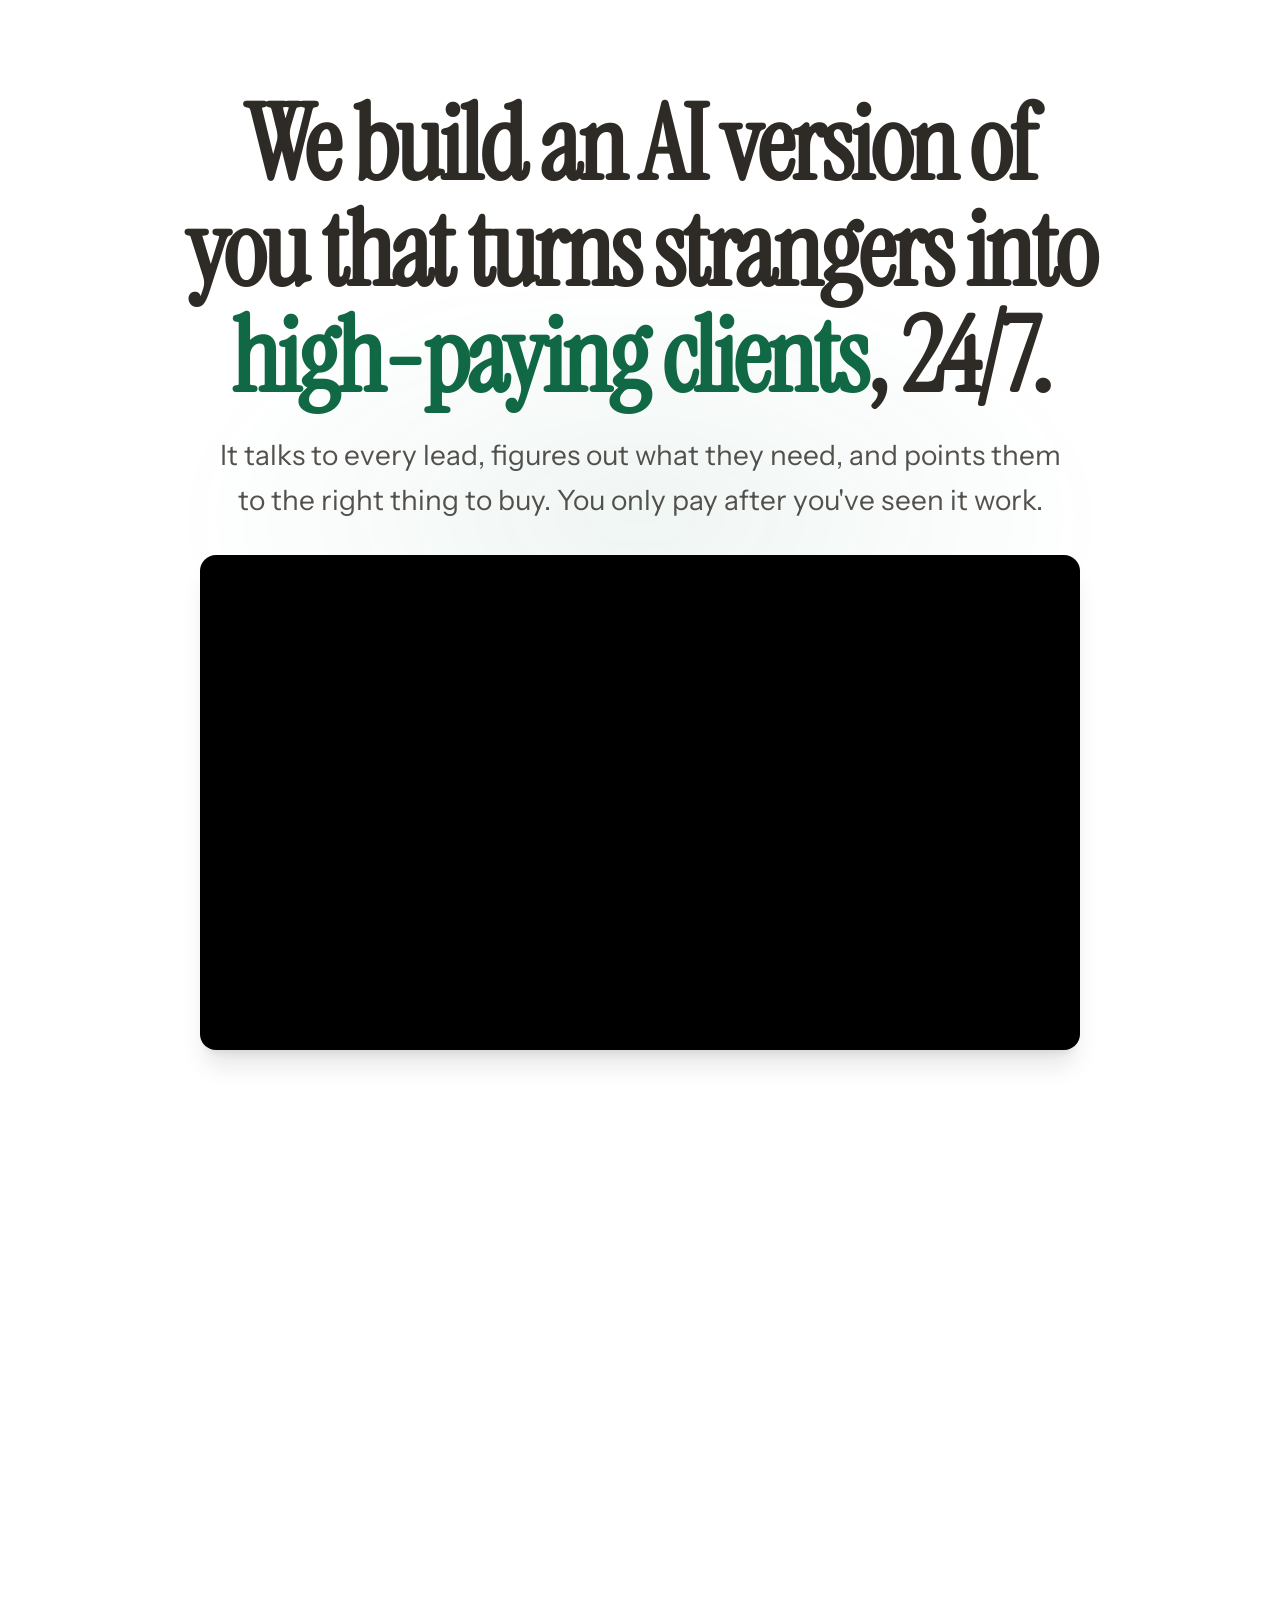
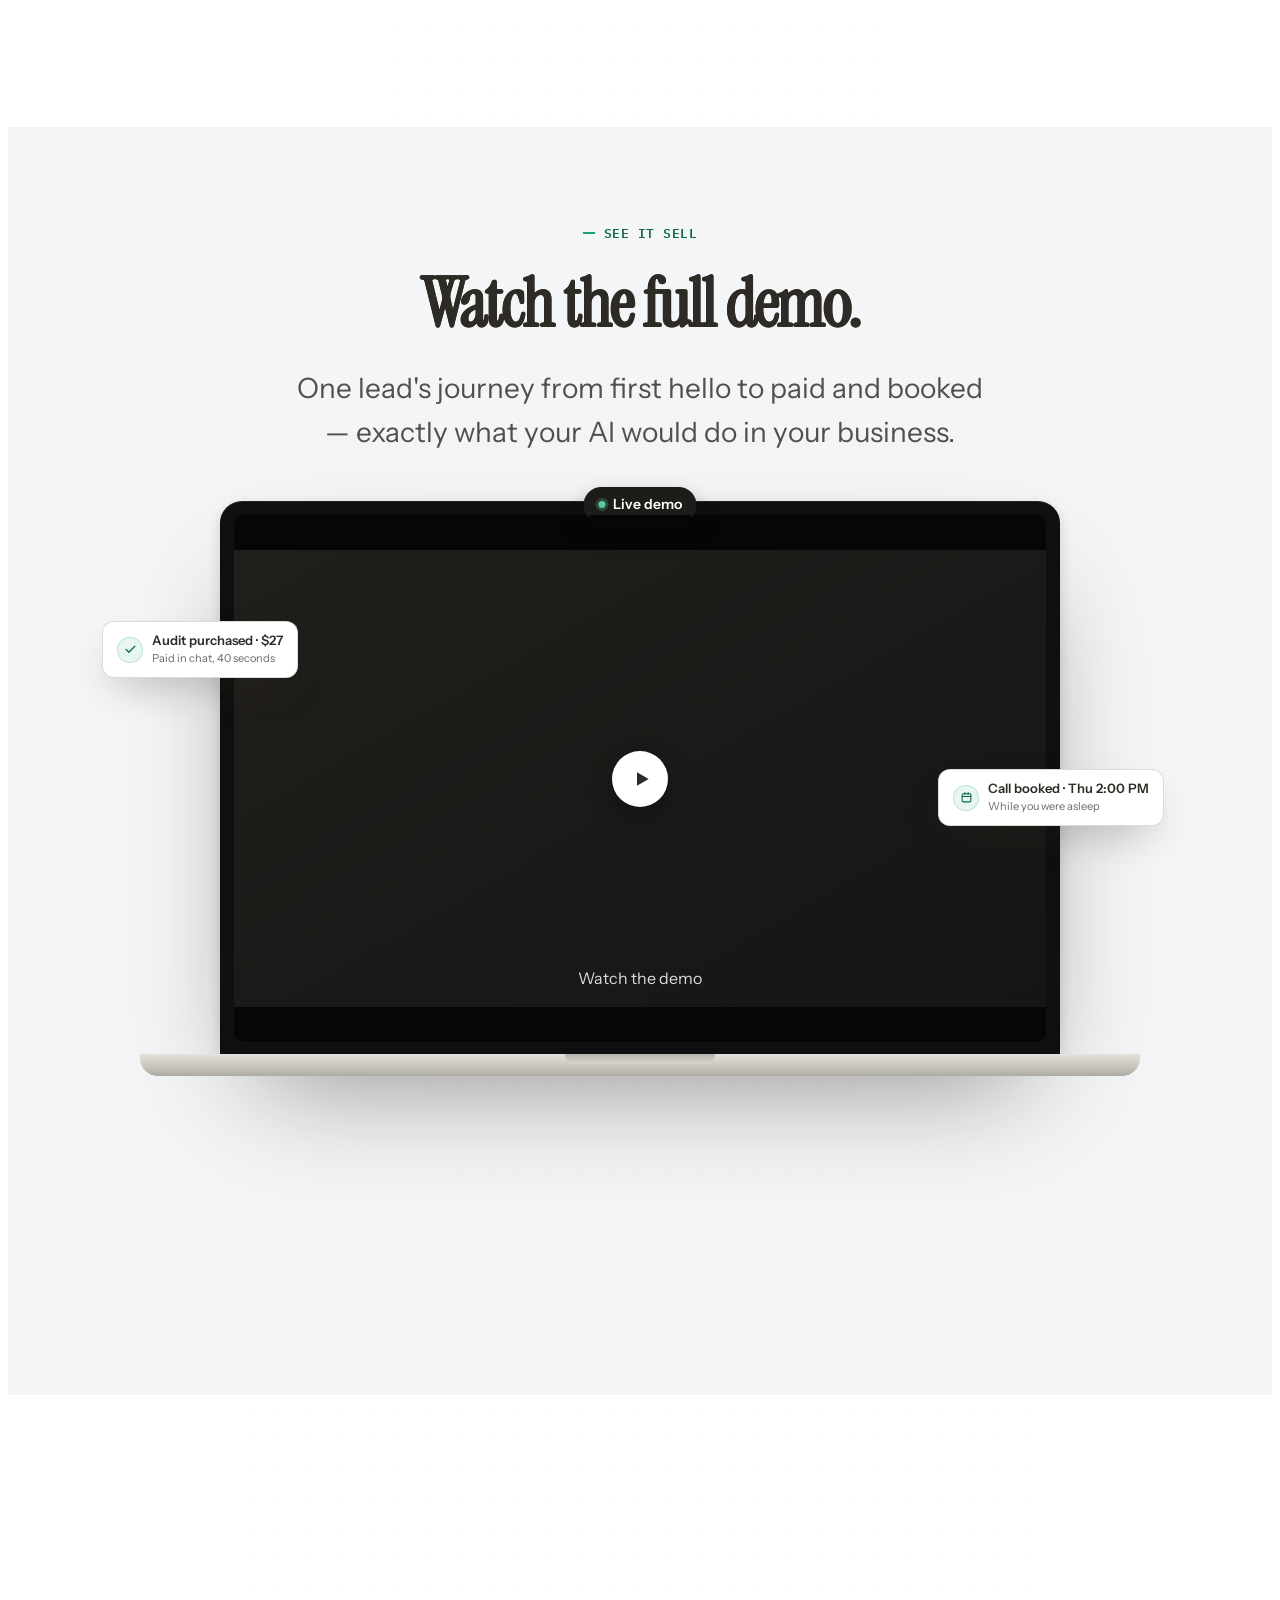
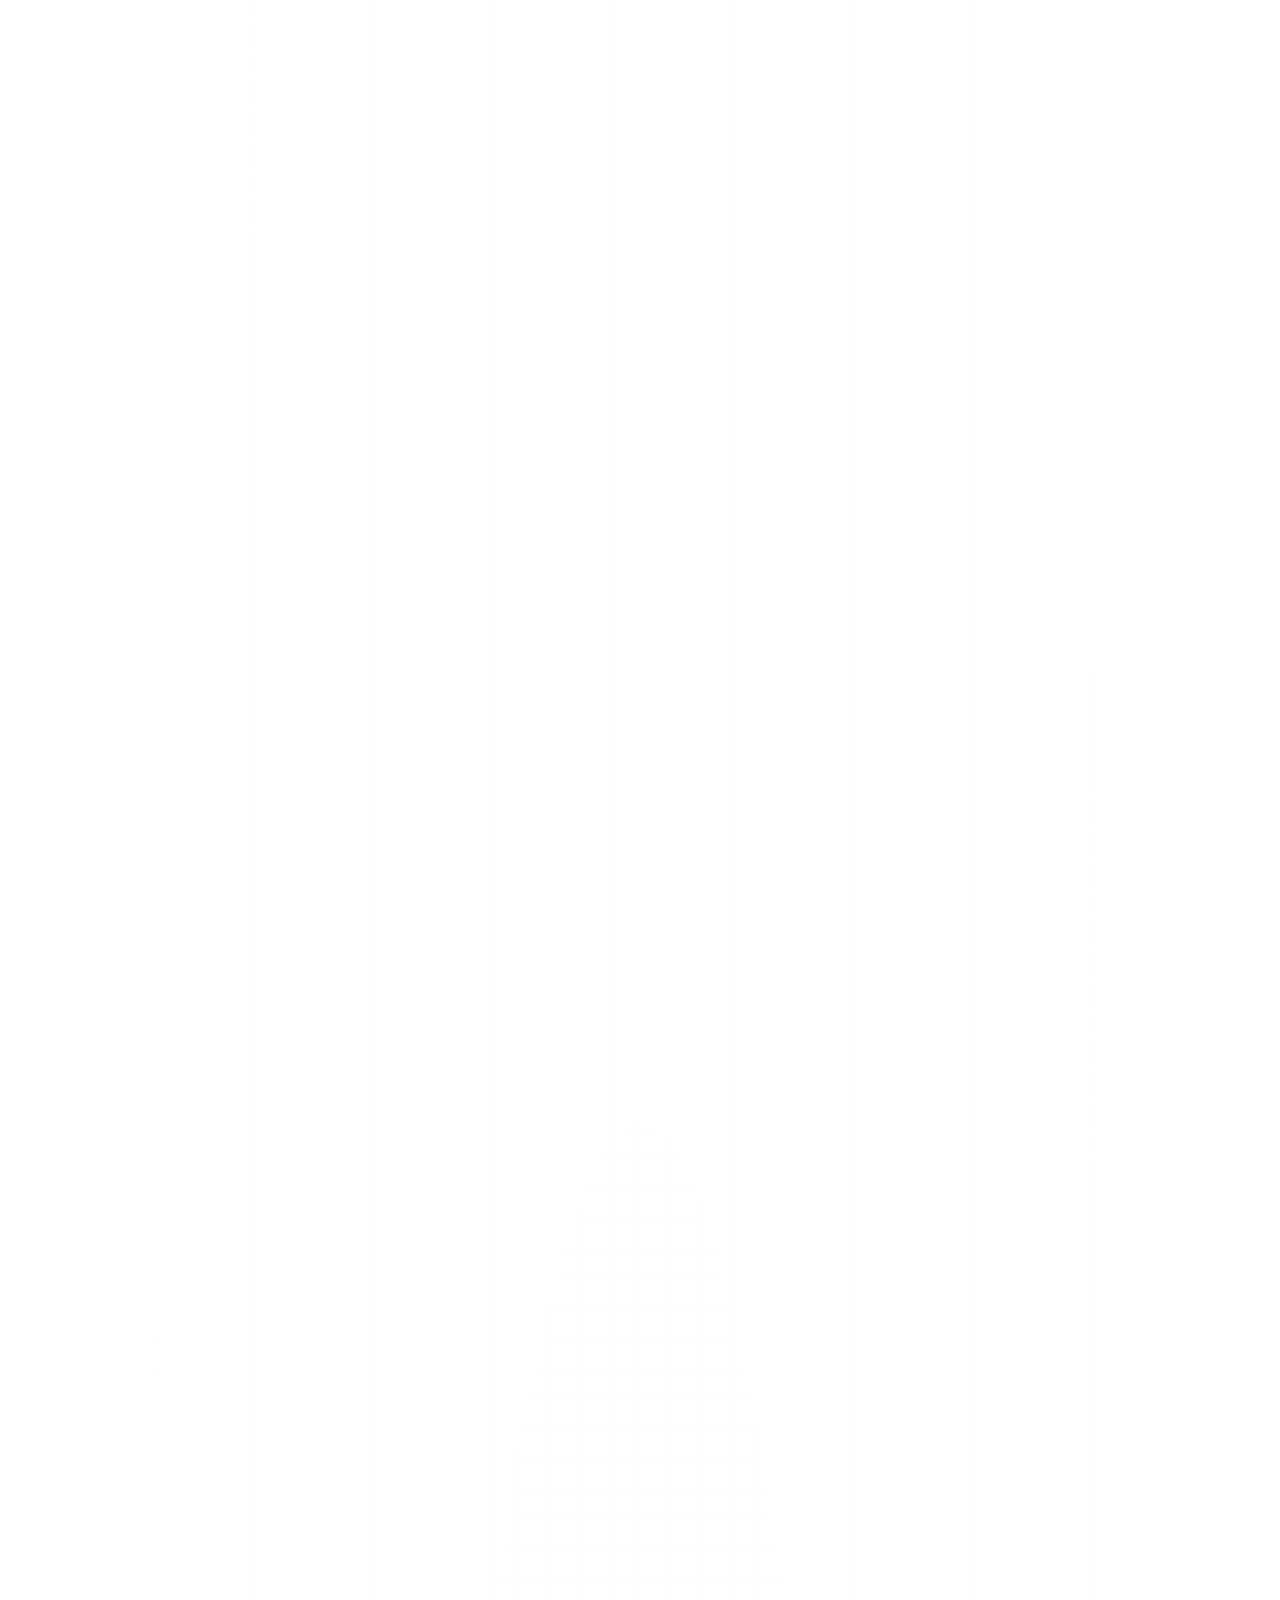
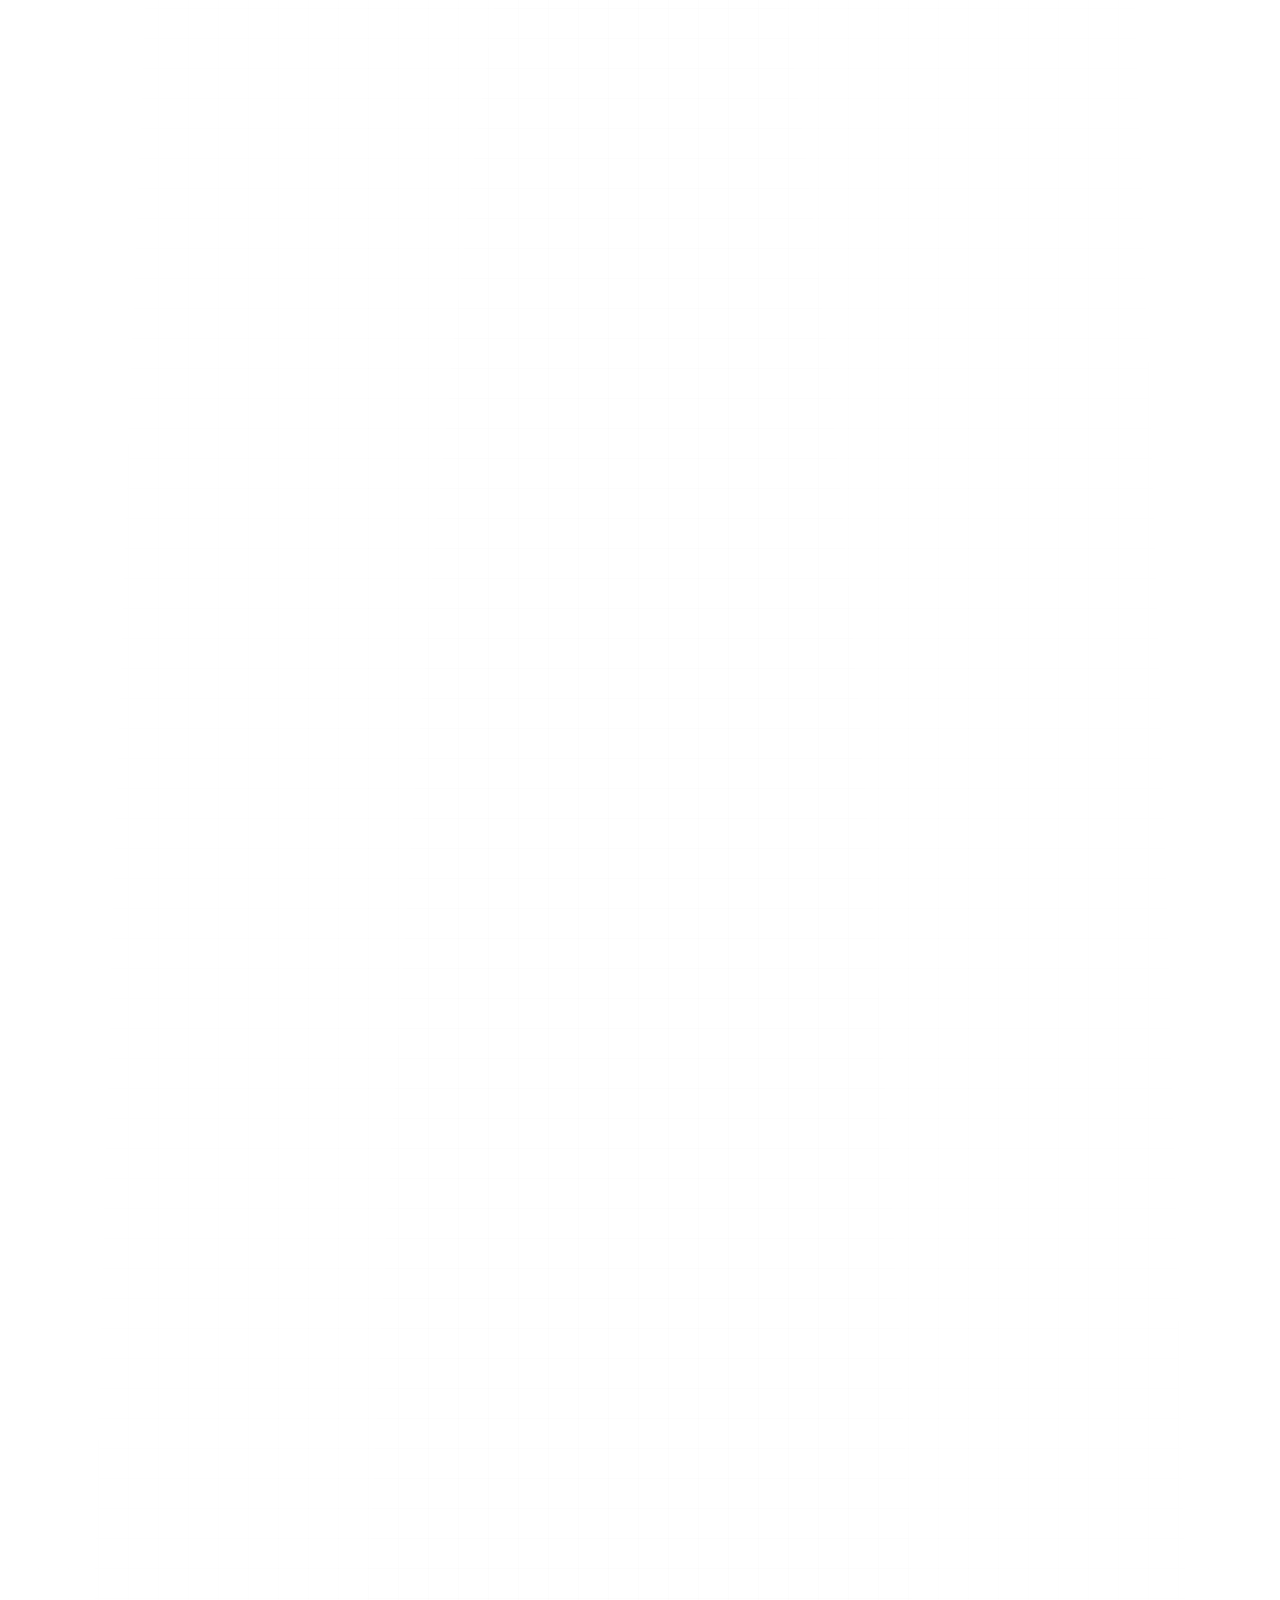
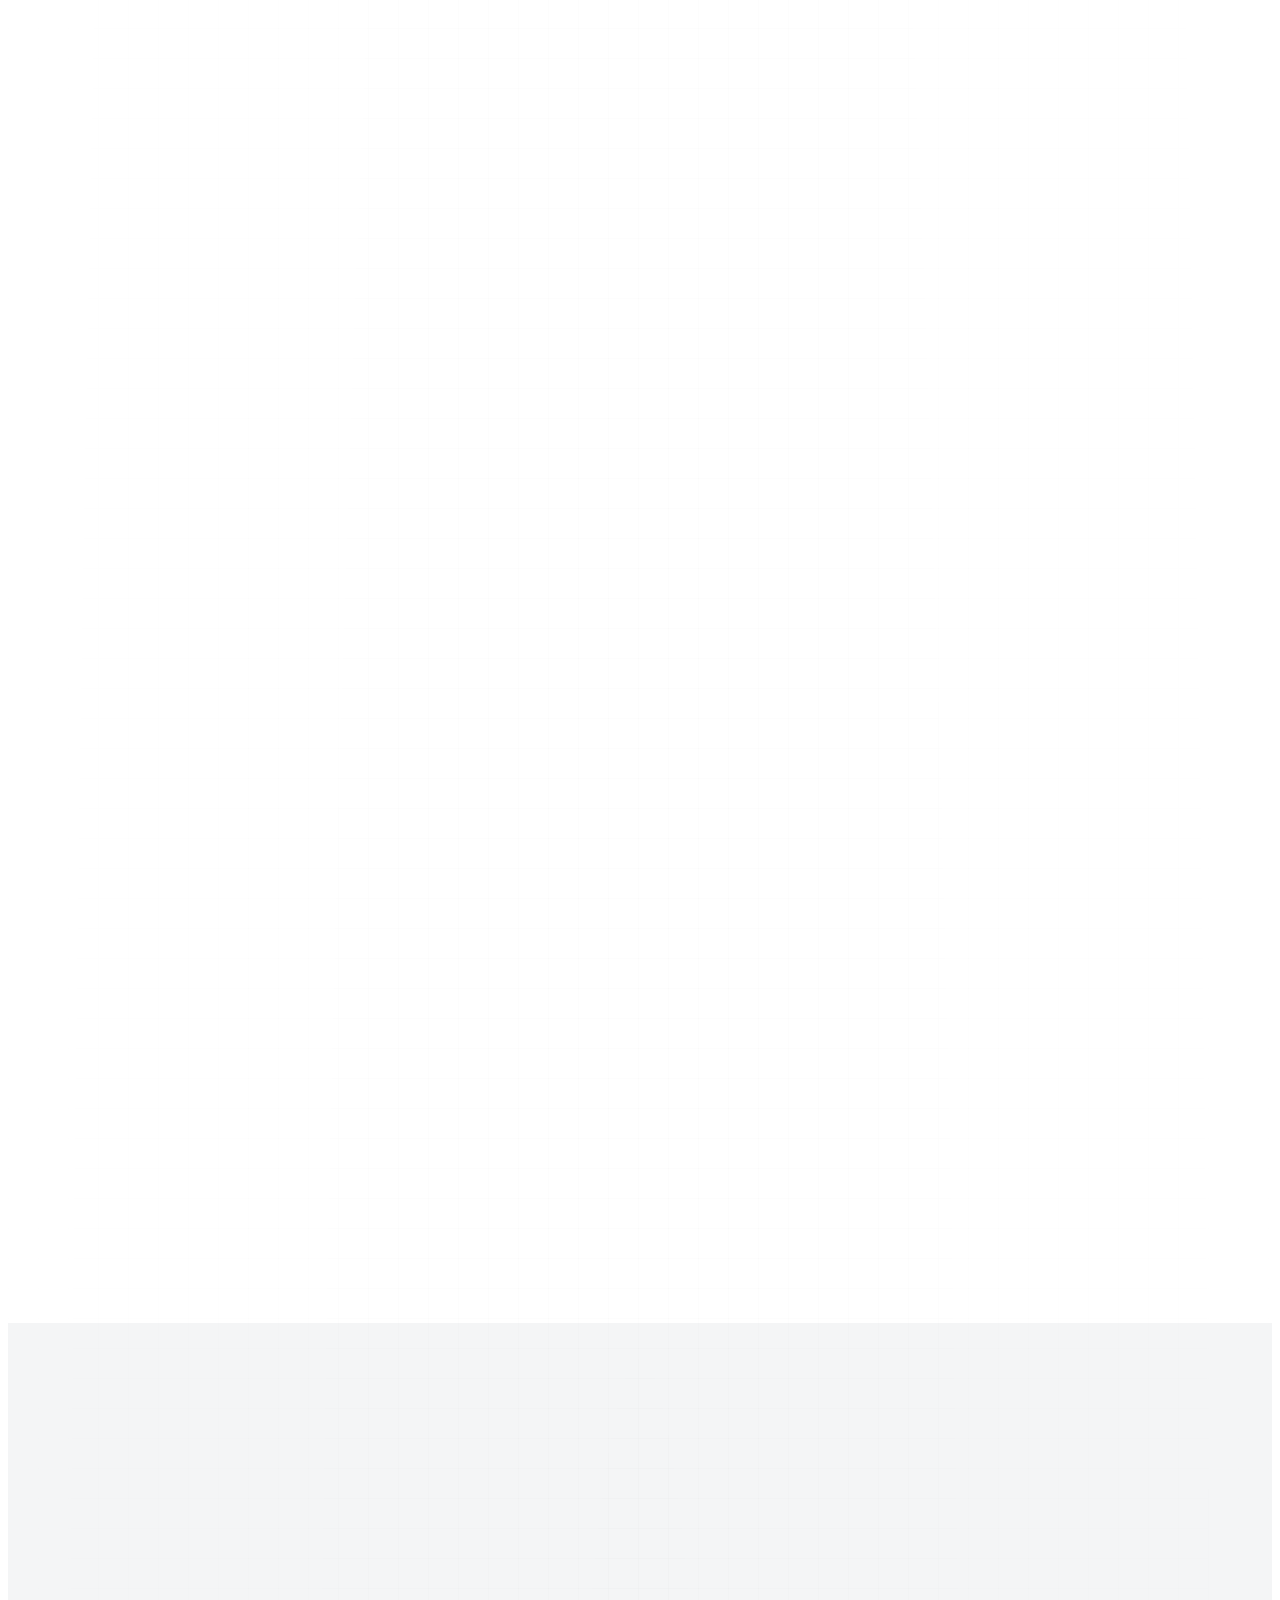
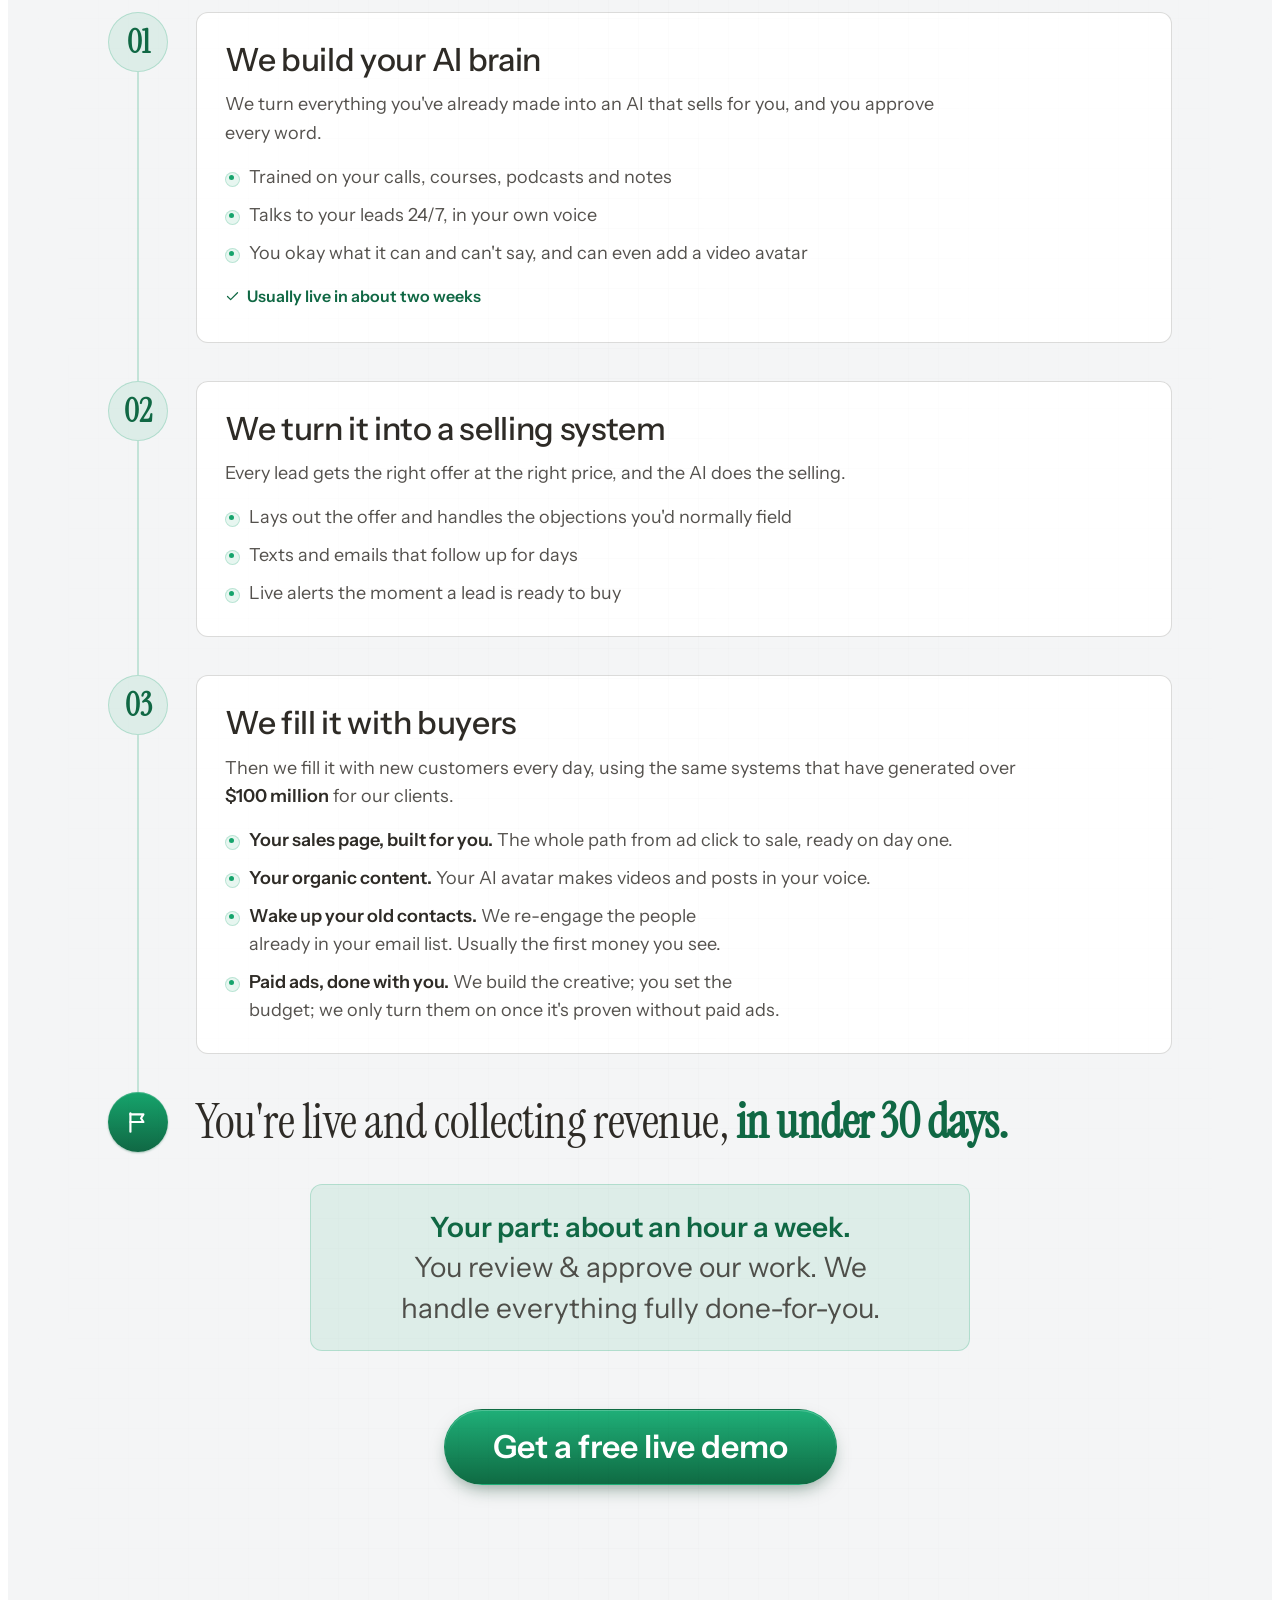
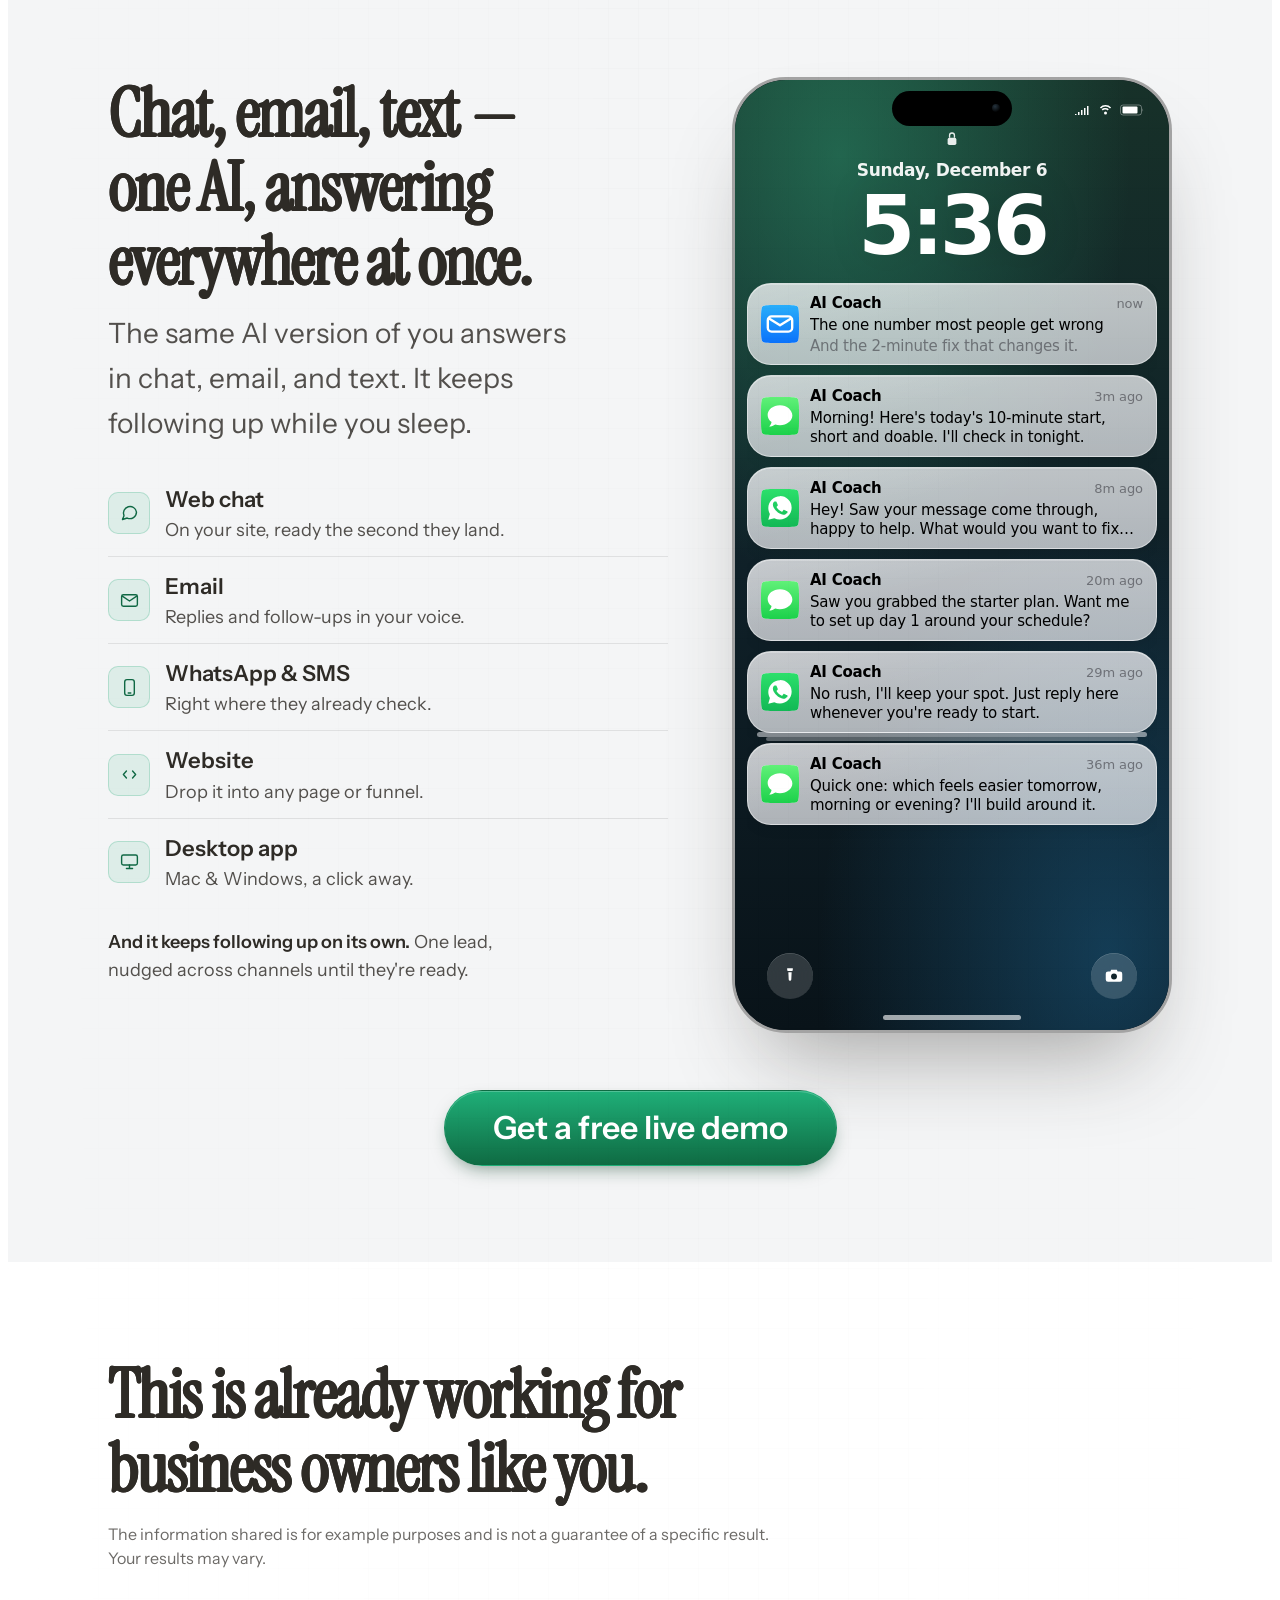
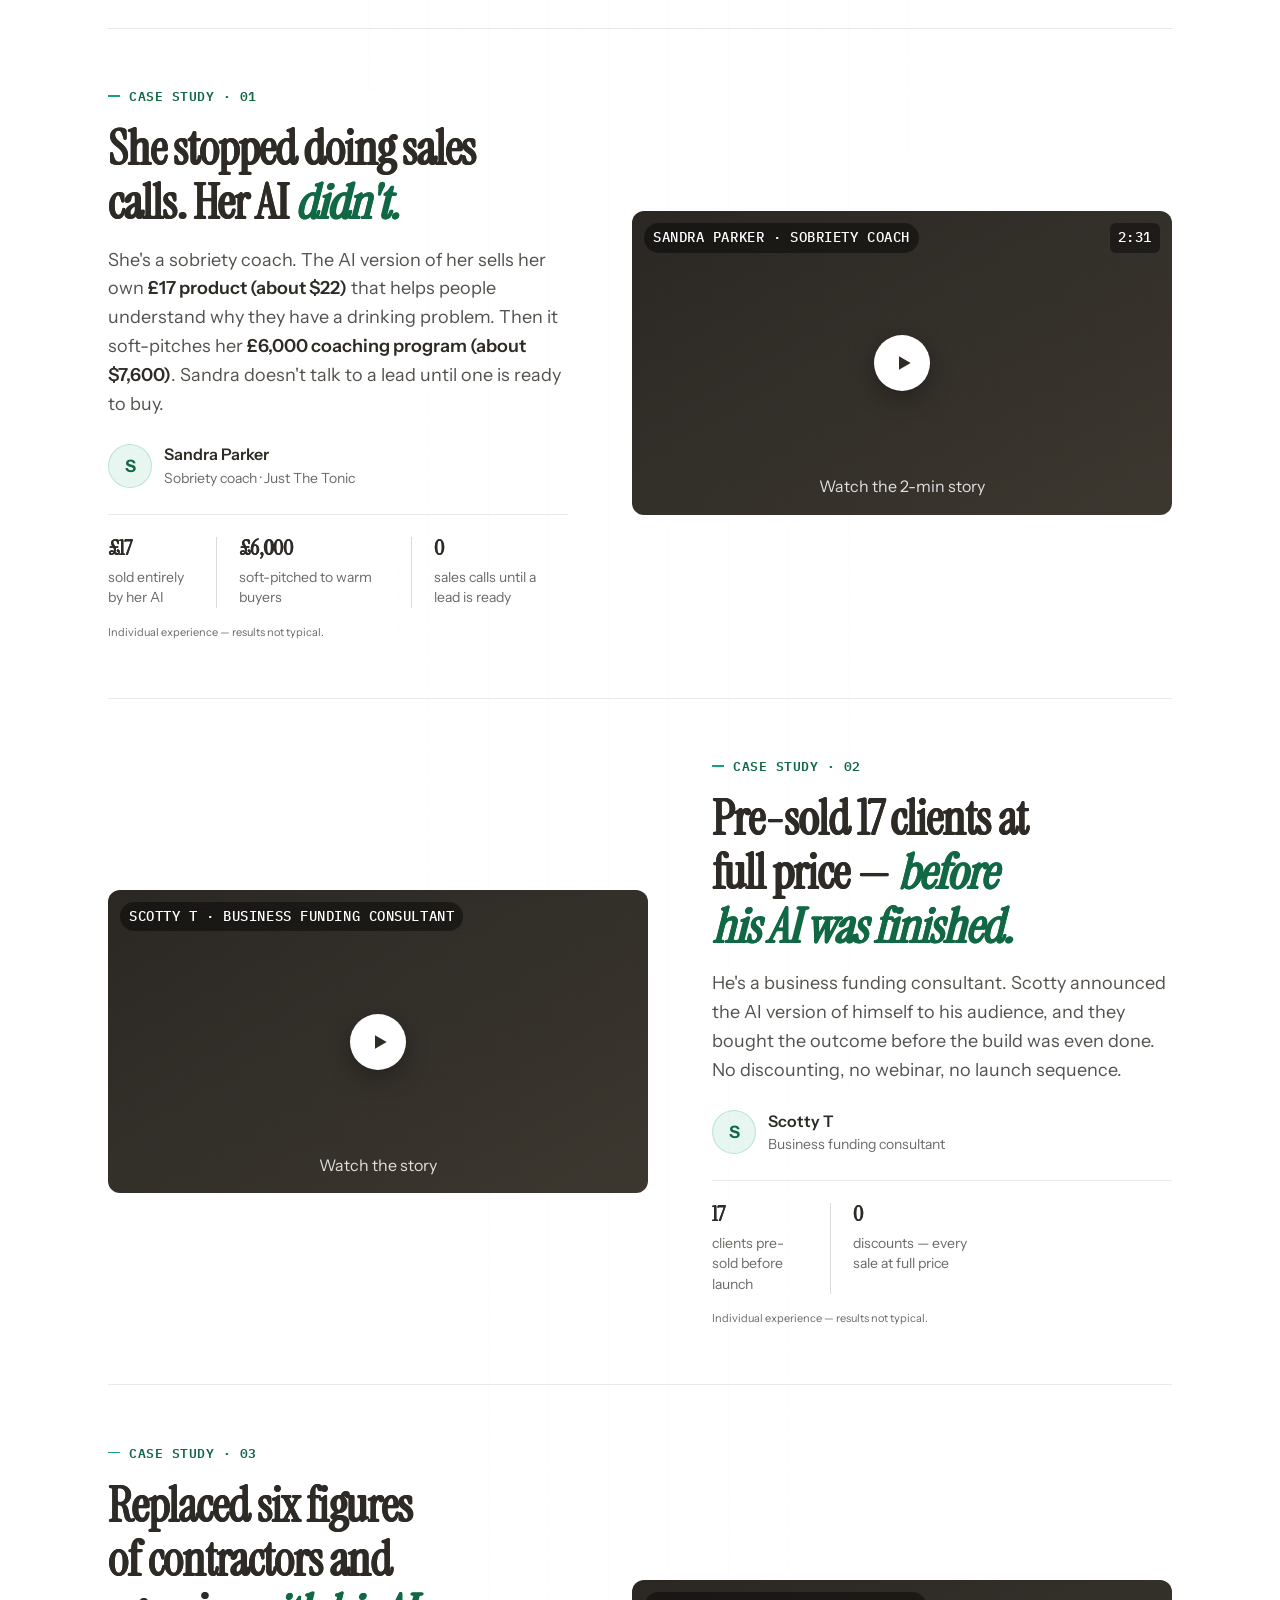
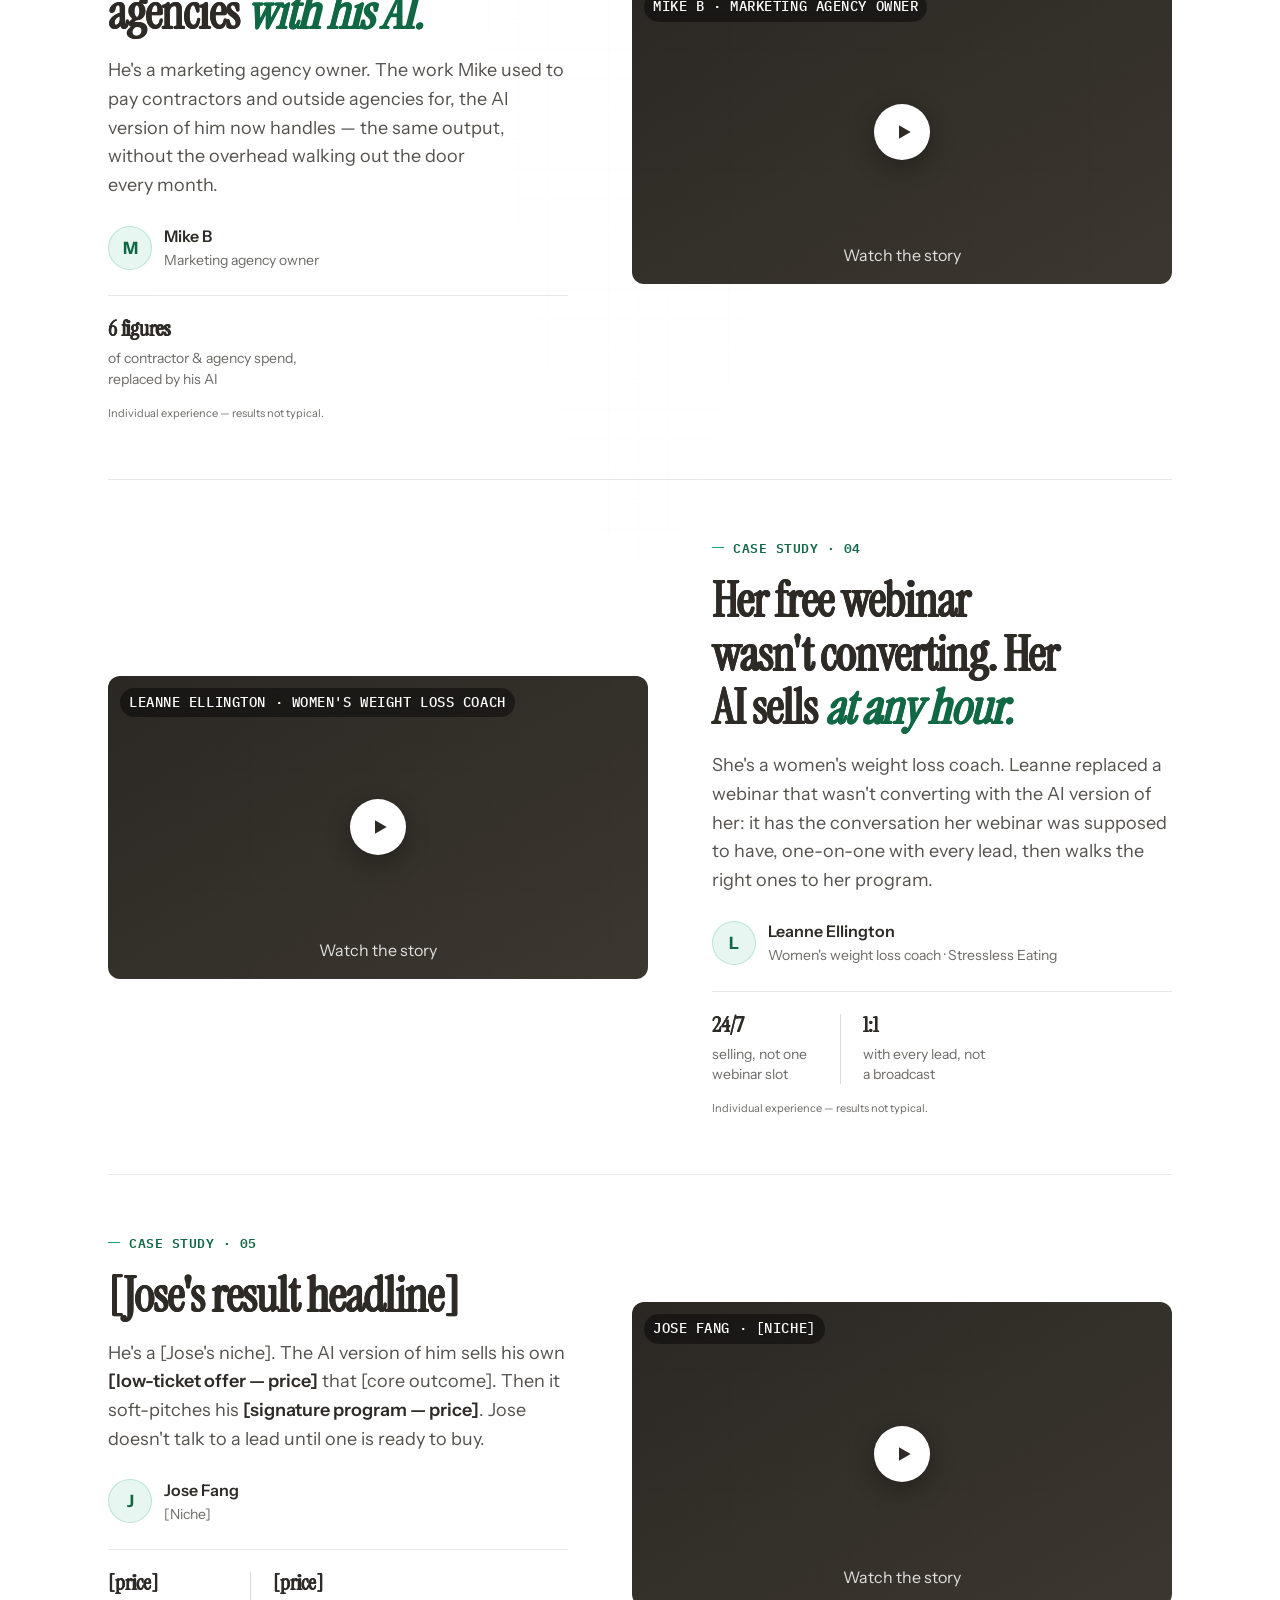
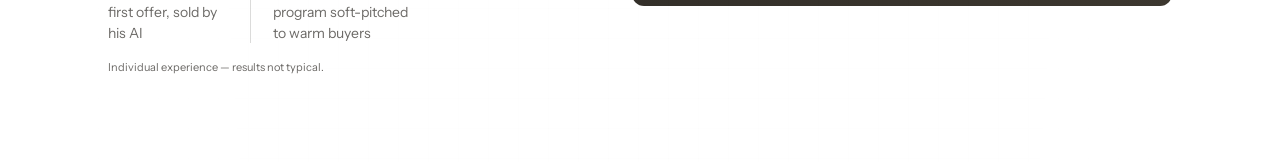
==== commit ee368392: "hero follow-up: laptop 'big demo' stage between scheduler and industry demo New tinted #demo section" ====
--- a/cf-d4a-combined.html
+++ b/cf-d4a-combined.html
@@ -110,6 +110,30 @@
 #kdr-lp .subhead{font-size:var(--fs-lead);color:var(--ink-2);max-width:56ch;margin:0 auto var(--sp-6);line-height:1.6;font-weight:400}
 #kdr-lp .hero-glow{position:absolute;left:50%;top:300px;transform:translateX(-50%);width:1100px;height:700px;z-index:1;pointer-events:none;background:radial-gradient(60% 50% at 50% 30%,rgba(30,122,84,.07),rgba(30,122,84,0) 70%);filter:blur(20px)}
 #kdr-lp .mockup-stage{position:relative;z-index:2;margin-top:var(--sp-6);padding-bottom:0}
+#kdr-lp .lp-head{text-align:center;max-width:760px;margin:0 auto}
+#kdr-lp .lp-head .eyebrow{justify-content:center}
+#kdr-lp .lp-head .sub{margin-inline:auto}
+#kdr-lp .lp-scene{margin-top:clamp(28px,4vw,46px);position:relative;display:flex;flex-direction:column;align-items:center}
+#kdr-lp .lp-scene::before{content:"";position:absolute;left:50%;top:46%;transform:translate(-50%,-50%);width:min(1150px,120vw);height:560px;background:radial-gradient(50% 55% at 50% 45%,rgba(22,164,108,.13),transparent 70%);filter:blur(14px);z-index:0;pointer-events:none}
+#kdr-lp .lp-lid{position:relative;z-index:2;width:min(840px,100%);background:#0E0F0E;border-radius:clamp(14px,2vw,22px) clamp(14px,2vw,22px) 0 0;padding:clamp(8px,1.6vw,14px) clamp(8px,1.6vw,14px) clamp(7px,1.4vw,12px);box-shadow:0 60px 110px -38px rgba(46,43,38,.55),0 4px 14px rgba(46,43,38,.14),inset 0 1px 0 rgba(255,255,255,.09)}
+#kdr-lp .lp-cam{position:absolute;top:6px;left:50%;transform:translateX(-50%);width:6px;height:6px;border-radius:50%;background:#1c211e;box-shadow:inset 0 0 2px #000,0 0 0 1.5px rgba(255,255,255,.04)}
+#kdr-lp .lp-chip{position:absolute;z-index:5;top:-14px;left:50%;transform:translateX(-50%);display:inline-flex;align-items:center;gap:7px;background:#1d1c19;color:#fff;font-size:var(--fs-micro);font-weight:600;padding:7px 15px;border-radius:var(--r-pill);box-shadow:0 10px 24px rgba(0,0,0,.25);white-space:nowrap}
+#kdr-lp .lp-chip .d{width:7px;height:7px;border-radius:50%;background:var(--accent-mint);box-shadow:0 0 0 3px rgba(91,201,152,.25)}
+#kdr-lp .lp-screen{position:relative;aspect-ratio:3024/1964;border-radius:10px;overflow:hidden;background:#050606;display:flex;align-items:center;justify-content:center}
+#kdr-lp .lp-notch{position:absolute;top:0;left:50%;transform:translateX(-50%);width:clamp(72px,12.4%,104px);height:clamp(10px,1.8vw,15px);background:#050606;border-radius:0 0 9px 9px;z-index:6}
+#kdr-lp .lp-viewport{position:relative;width:100%;aspect-ratio:16/9;overflow:hidden;background:linear-gradient(150deg,#211f1c,#161514)}
+#kdr-lp .lp-base{position:relative;z-index:3;width:min(1000px,calc(100% + 48px));height:clamp(12px,2.4vw,22px);border-radius:0 0 18px 18px;background:linear-gradient(180deg,#E4E2DD 0%,#C9C6BF 55%,#AEABA3 100%);box-shadow:0 18px 34px -16px rgba(46,43,38,.45)}
+#kdr-lp .lp-base::before{content:"";position:absolute;left:50%;top:0;transform:translateX(-50%);width:15%;height:42%;border-radius:0 0 10px 10px;background:linear-gradient(180deg,#B6B3AC,#D8D5CF)}
+#kdr-lp .lp-card{position:absolute;z-index:5;display:flex;align-items:center;gap:9px;background:#fff;border:1px solid var(--line-2);border-radius:var(--r-md);padding:10px 14px;box-shadow:0 18px 40px -14px rgba(46,43,38,.35)}
+#kdr-lp .lp-card .ic{width:26px;height:26px;border-radius:50%;background:var(--accent-soft);border:1px solid var(--accent-line);color:var(--accent-ink);display:flex;align-items:center;justify-content:center;flex:none}
+#kdr-lp .lp-card .ic svg{width:13px;height:13px}
+#kdr-lp .lp-card .t{font-size:13px;font-weight:600;color:var(--ink);line-height:1.3}
+#kdr-lp .lp-card .s{font-size:11px;color:var(--ink-3);margin-top:1px}
+#kdr-lp .lp-card.left{left:-118px;top:120px}
+#kdr-lp .lp-card.right{right:-104px;top:268px}
+@media(max-width:1140px){#kdr-lp .lp-card{display:none}
+}
+#kdr-lp .lp-disclaimer{margin:var(--sp-5) auto 0;max-width:920px;text-align:center;font-size:var(--fs-micro);line-height:1.55;color:var(--ink-3)}
 #kdr-lp .timeline{--tl-node:60px;--tl-gap:clamp(26px,3.4vw,38px);position:relative;margin:clamp(8px,1.5vw,20px) 0 0}
 #kdr-lp .tl-step{position:relative;display:grid;grid-template-columns:var(--tl-node) 1fr;gap:clamp(18px,2.6vw,28px);padding-bottom:var(--tl-gap)}
 #kdr-lp .tl-node{position:relative}
@@ -309,6 +333,42 @@
 
 </section>
 
+<!-- BIG DEMO (laptop stage) -->
+<section class="section tint" id="demo">
+  <div class="wrap">
+    <div class="lp-head rv">
+      <div class="eyebrow">See it sell</div>
+      <h2>Watch the full demo.</h2>
+      <p class="sub">One lead's journey from first hello to paid and booked — exactly what your AI would do in your business.</p>
+    </div>
+    <div class="lp-scene rv">
+      <div class="lp-lid">
+        <span class="lp-cam" aria-hidden="true"></span>
+        <span class="lp-chip"><span class="d"></span>Live demo</span>
+        <div class="lp-screen">
+          <span class="lp-notch" aria-hidden="true"></span>
+          <div class="lp-viewport">
+            <!-- drop the 1280×720 demo embed here (mp4 / Vidalytics / YouTube) -->
+            <span class="player-play"><svg width="20" height="20" viewBox="0 0 24 24" fill="currentColor"><polygon points="6 4 20 12 6 20 6 4"/></svg></span>
+            <span class="player-watch">Watch the demo</span>
+          </div>
+        </div>
+        <div class="lp-card left">
+          <span class="ic"><svg viewBox="0 0 24 24" fill="none" stroke="currentColor" stroke-width="2.4" stroke-linecap="round" stroke-linejoin="round"><path d="M4 12l5 5L20 6"/></svg></span>
+          <div><div class="t">Audit purchased · $27</div><div class="s">Paid in chat, 40 seconds</div></div>
+        </div>
+        <div class="lp-card right">
+          <span class="ic"><svg viewBox="0 0 24 24" fill="none" stroke="currentColor" stroke-width="2" stroke-linecap="round" stroke-linejoin="round"><rect x="4" y="5" width="16" height="15" rx="2"/><path d="M4 10h16M9 3v4M15 3v4"/></svg></span>
+          <div><div class="t">Call booked · Thu 2:00 PM</div><div class="s">While you were asleep</div></div>
+        </div>
+      </div>
+      <div class="lp-base"></div>
+    </div>
+    <div class="section-cta rv"><a href="#book" class="btn btn-primary">Get a free live demo</a></div>
+    <p class="lp-disclaimer rv">DISCLAIMER: We make no representation regarding the likelihood or probability that any actual or hypothetical business activity will achieve a particular outcome or perform in any predictable manner. Any individual experiences presented are not typical. The information shared is for example purposes and is not a guarantee of a rate of return or a specific result. Your results may vary.</p>
+  </div>
+</section>
+
 <!-- WHAT IT IS + DEMO -->
 <section class="section" id="what-it-is">
   <div class="wrap">
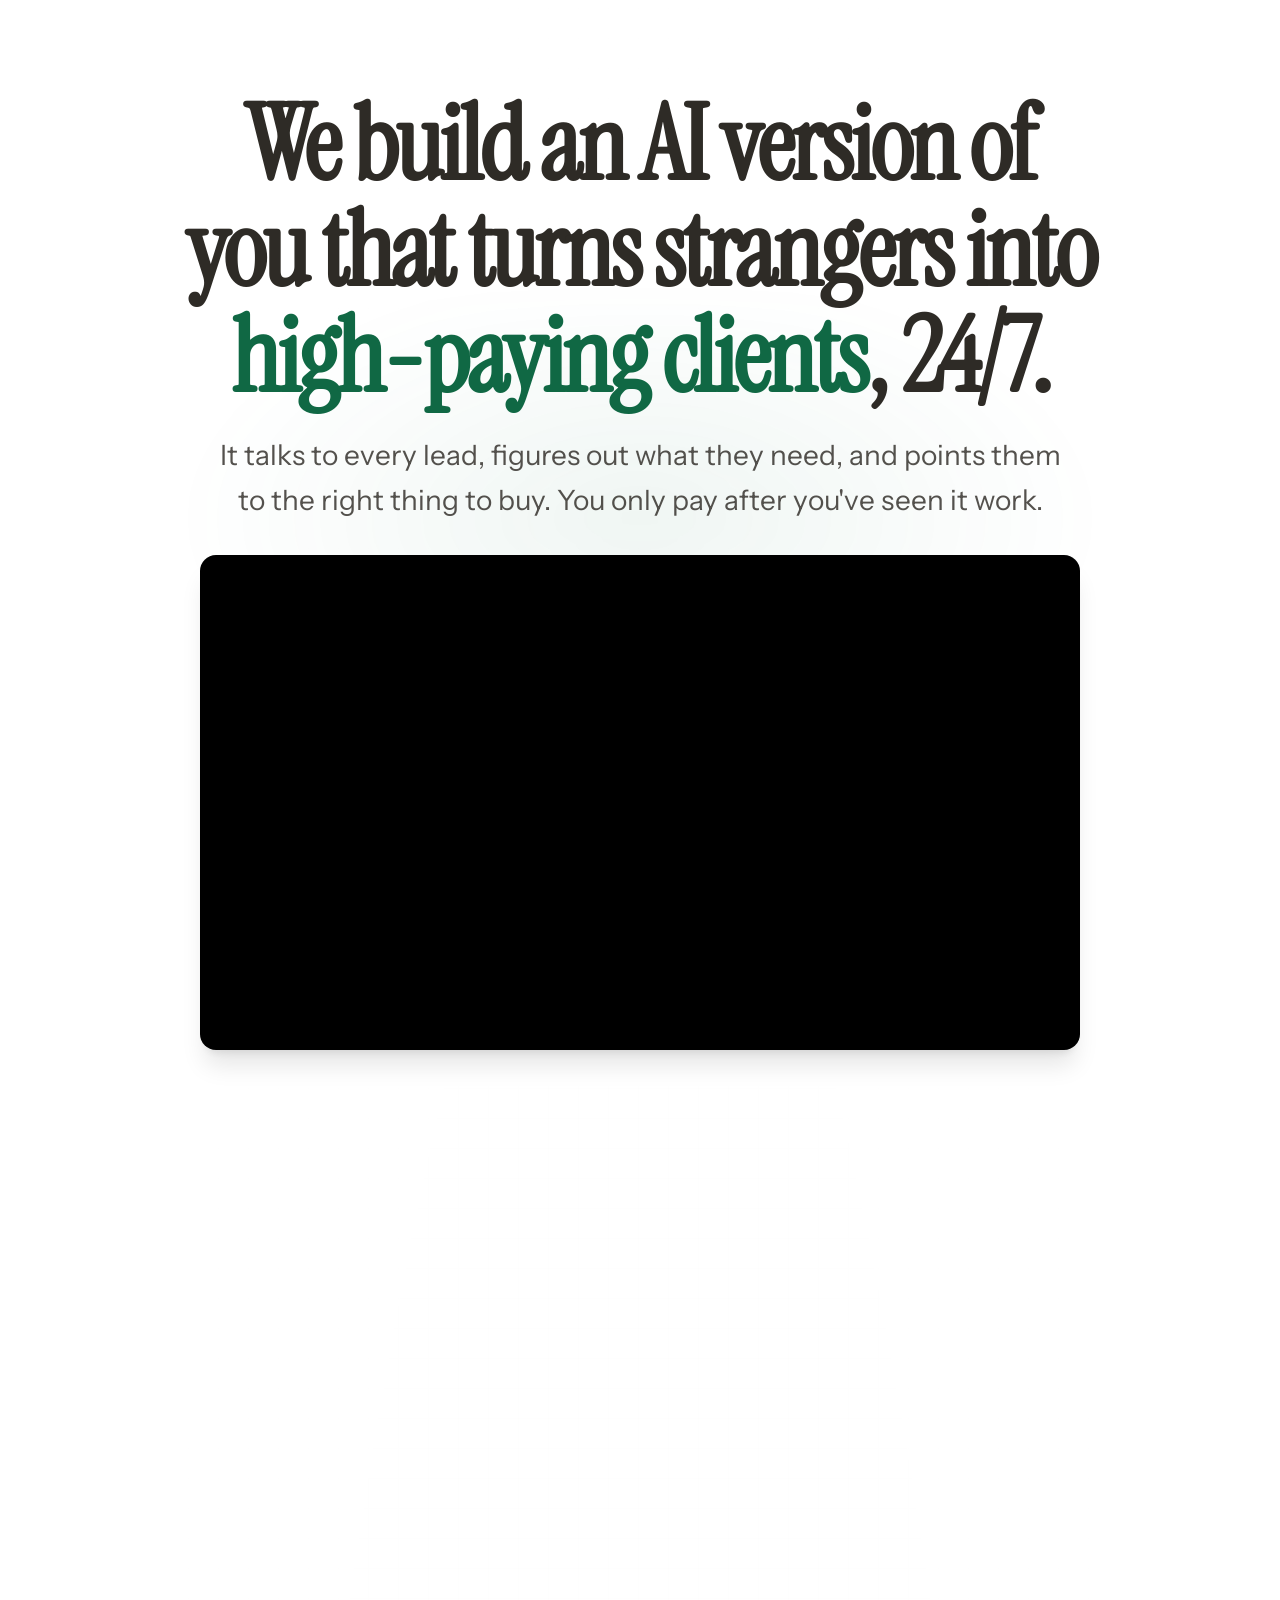
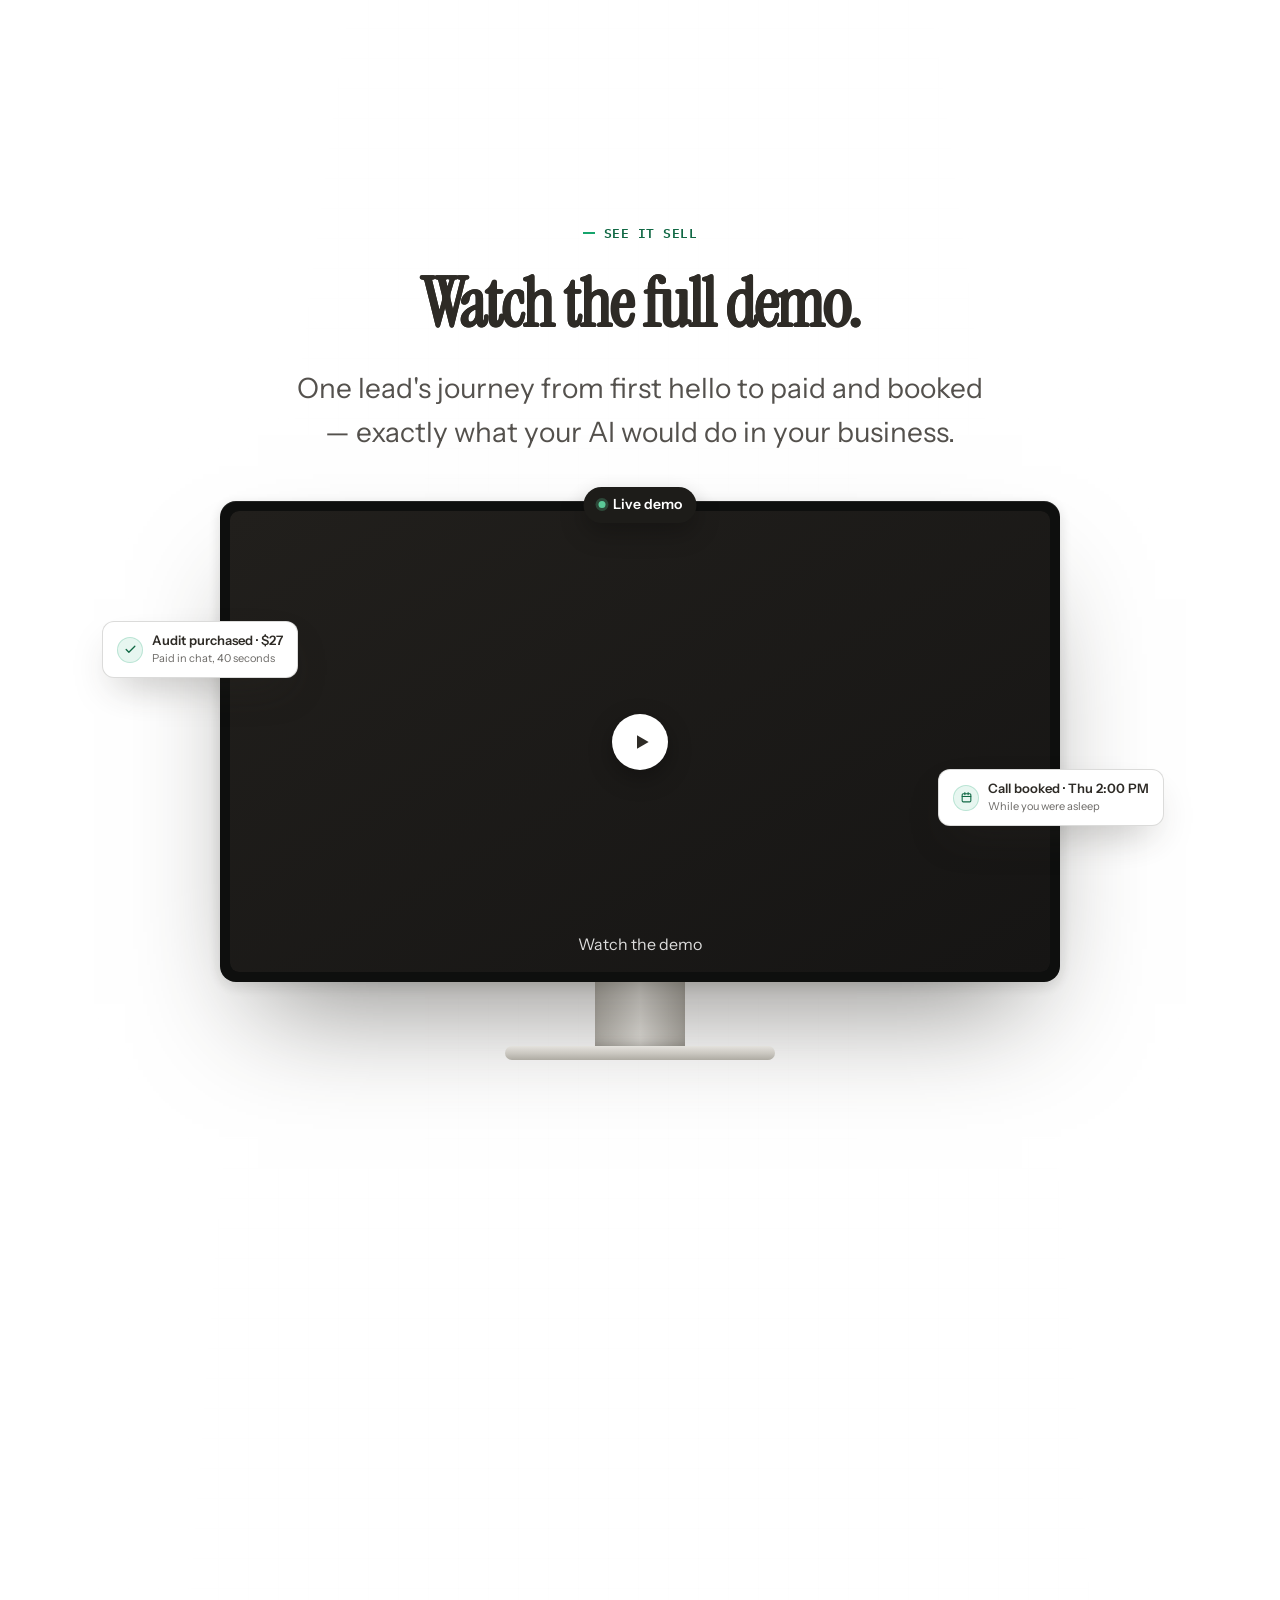
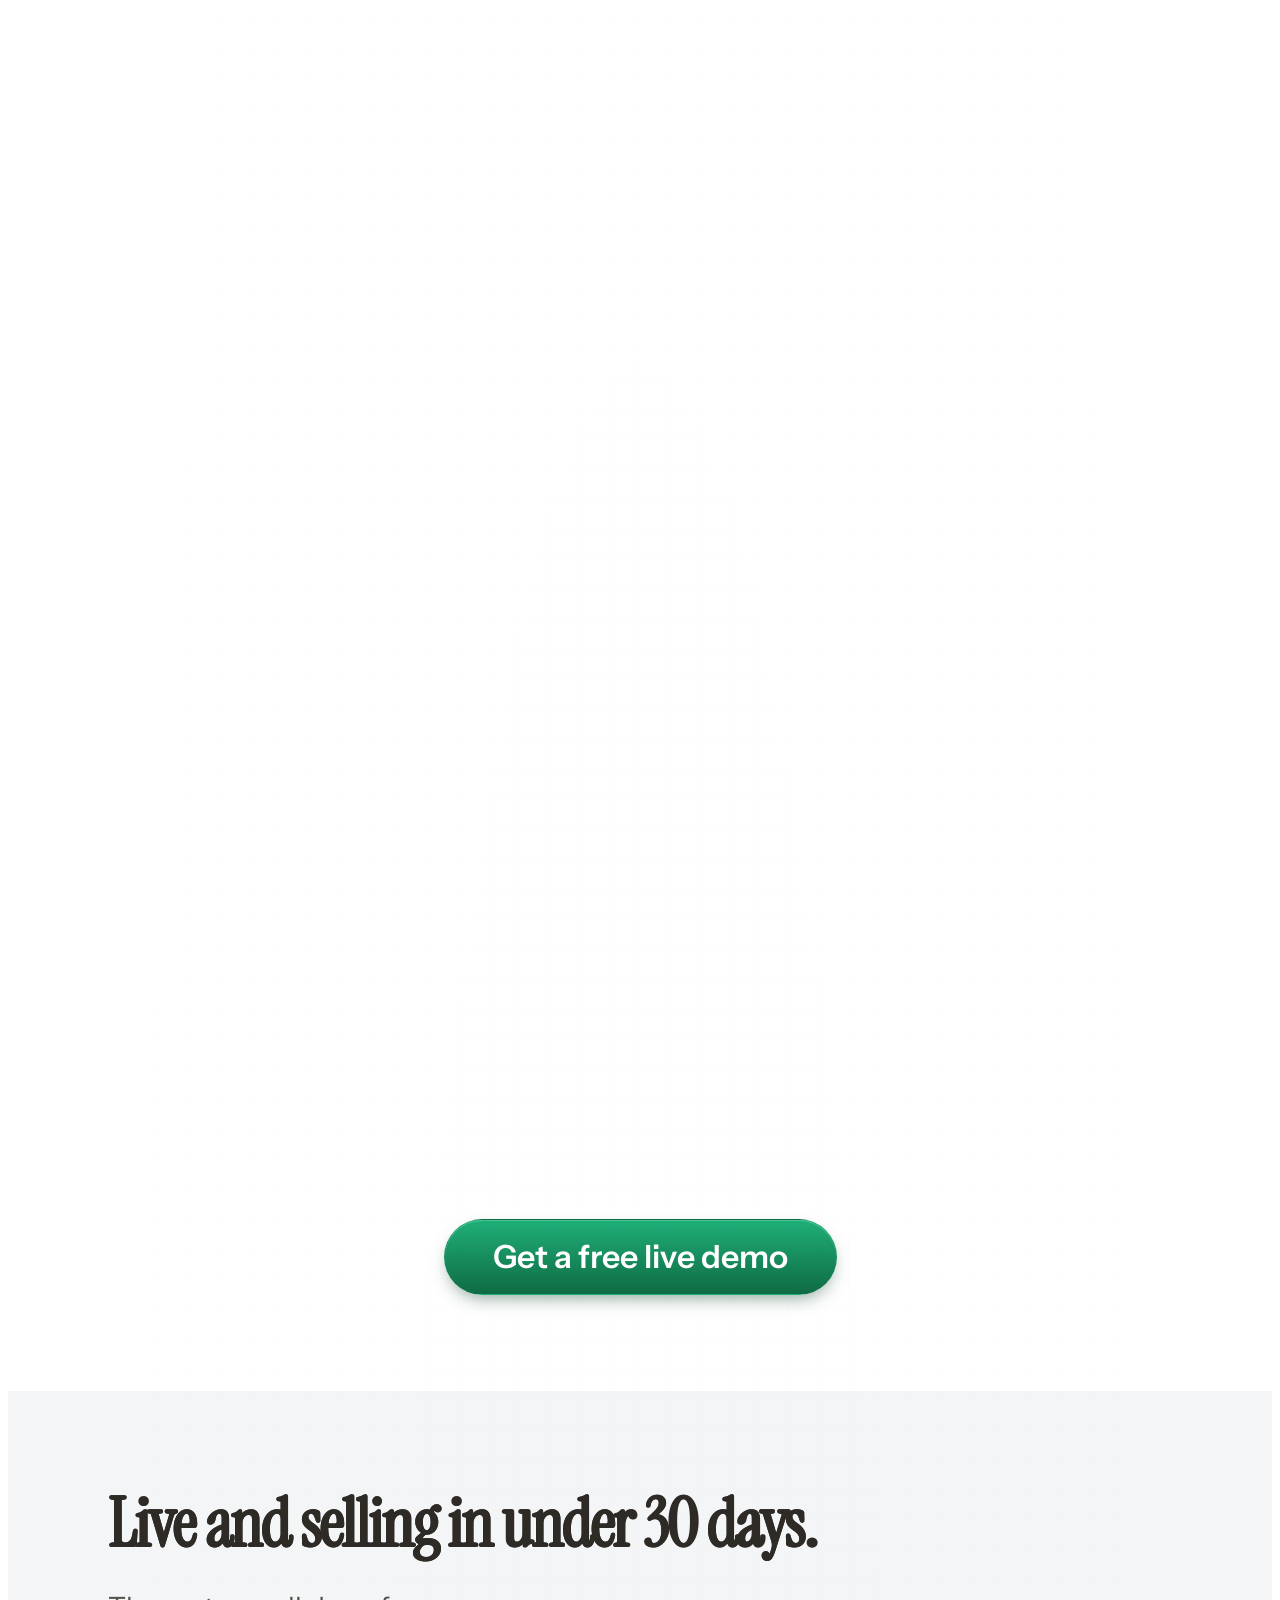
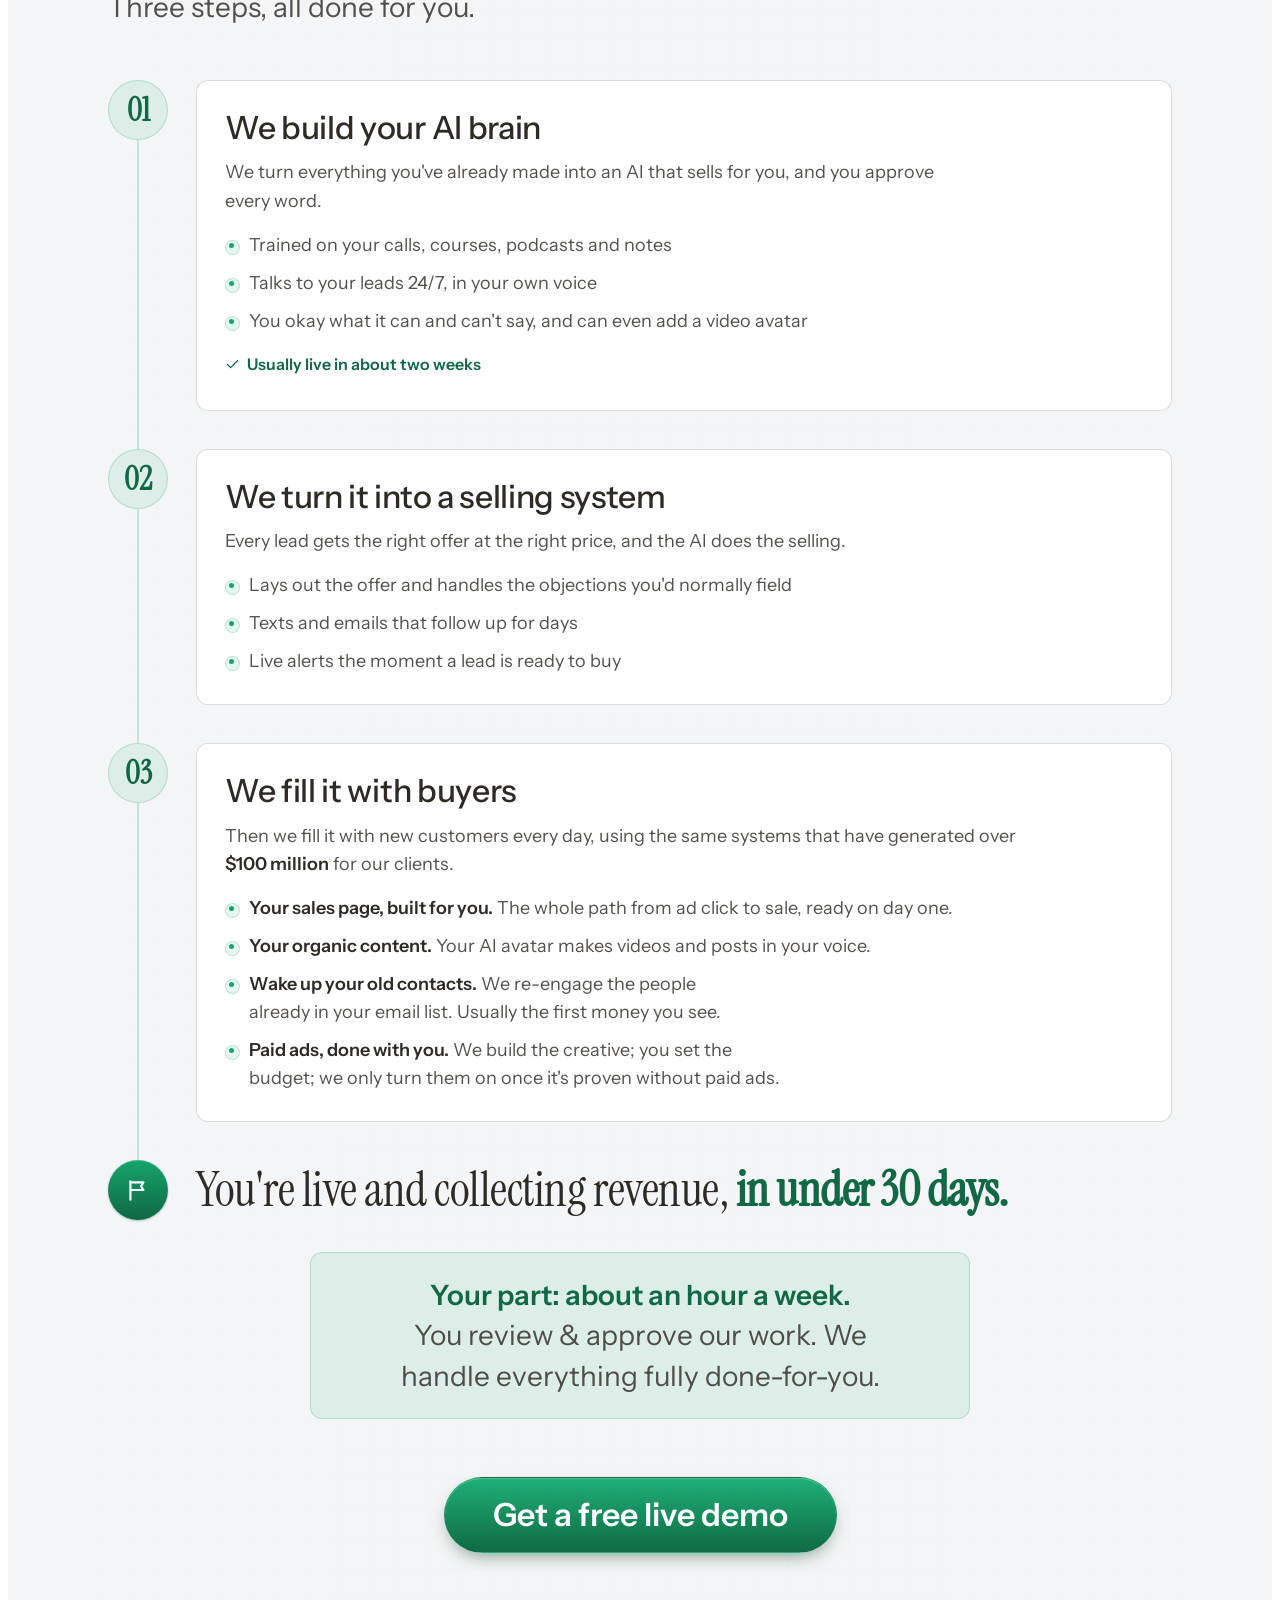
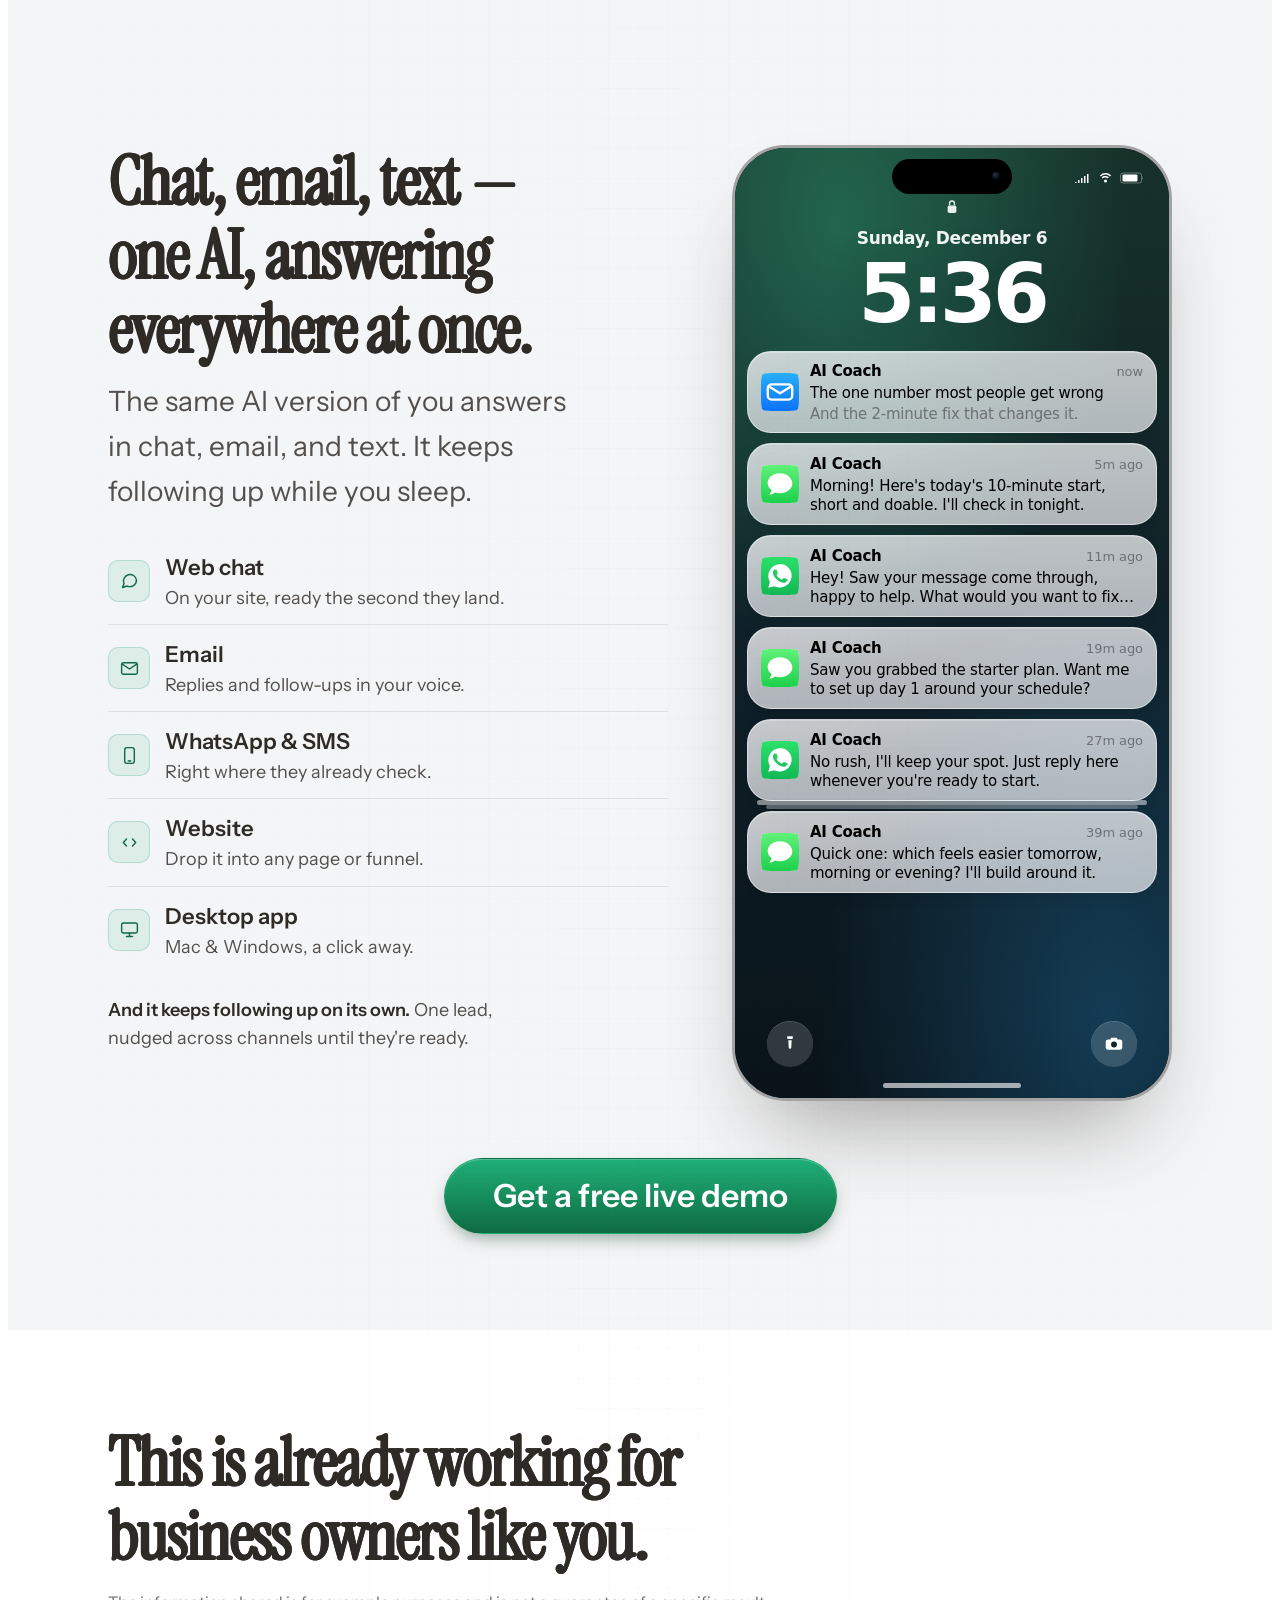
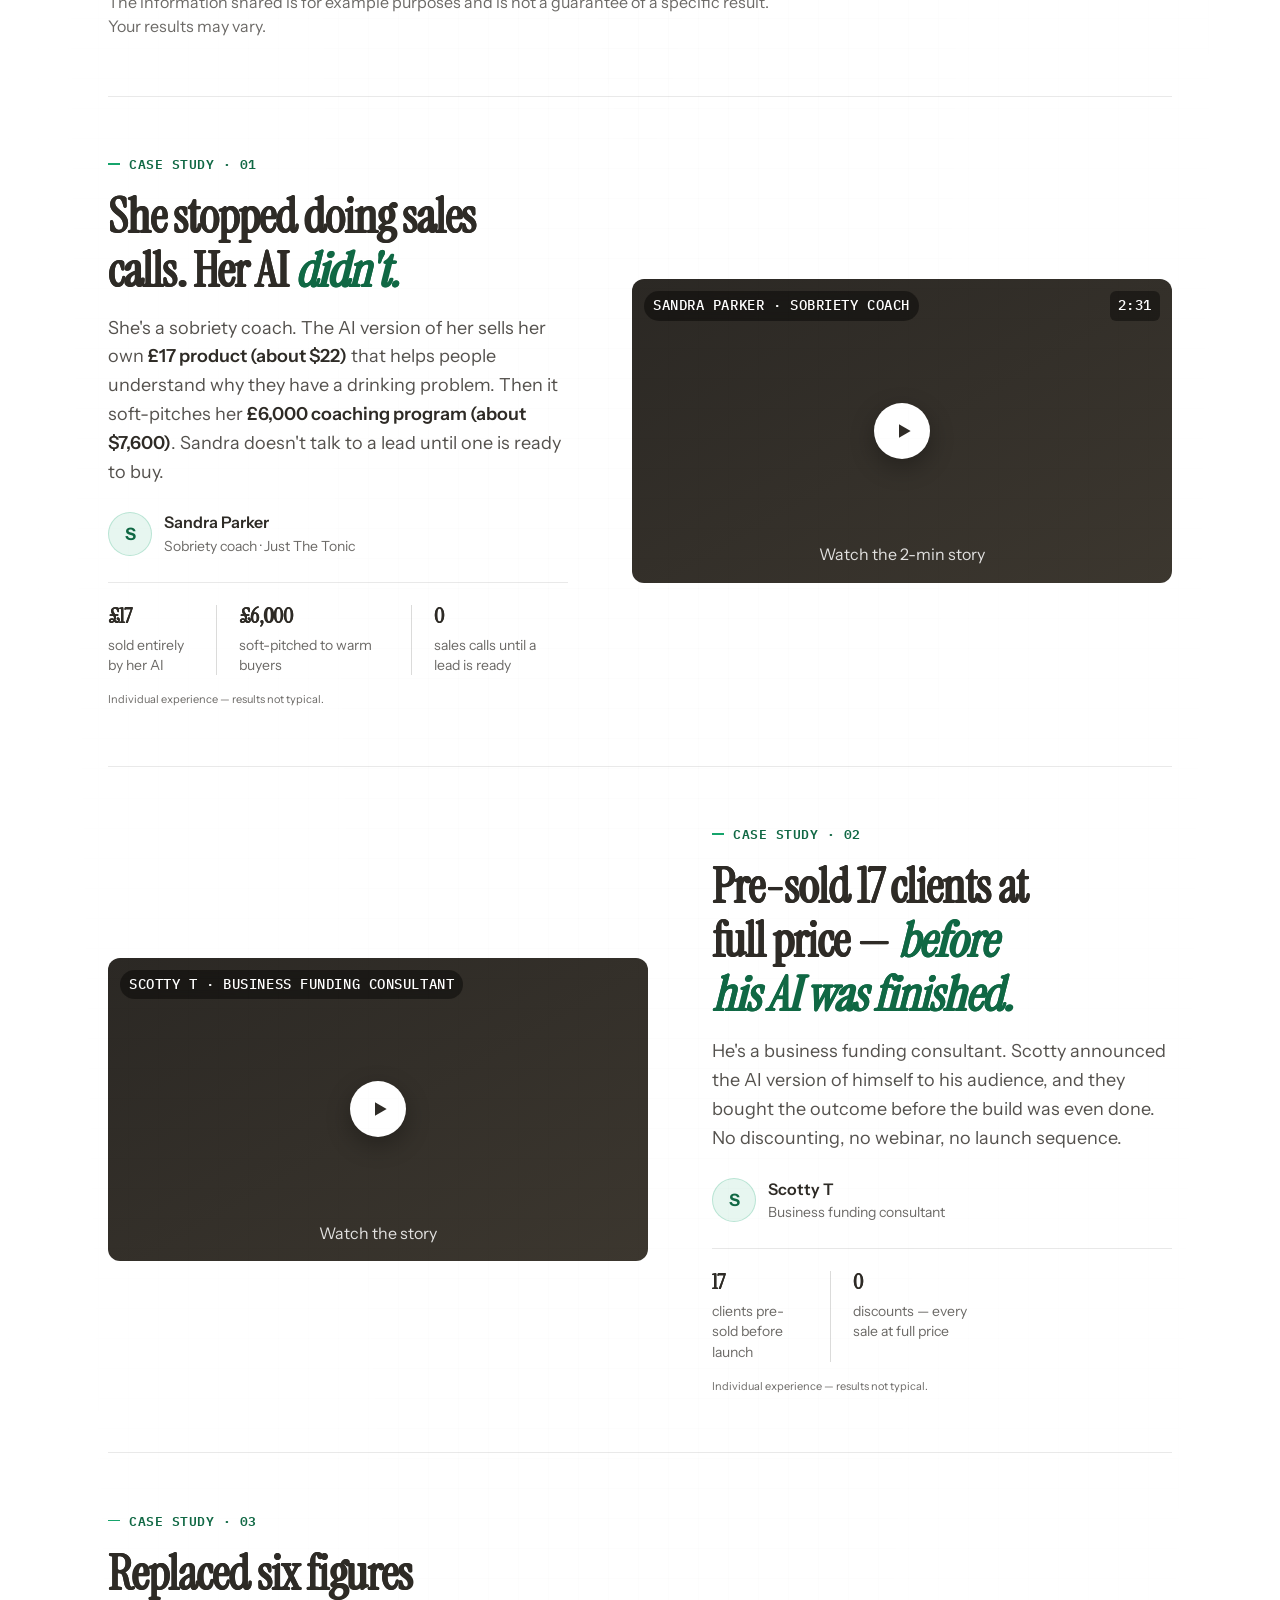
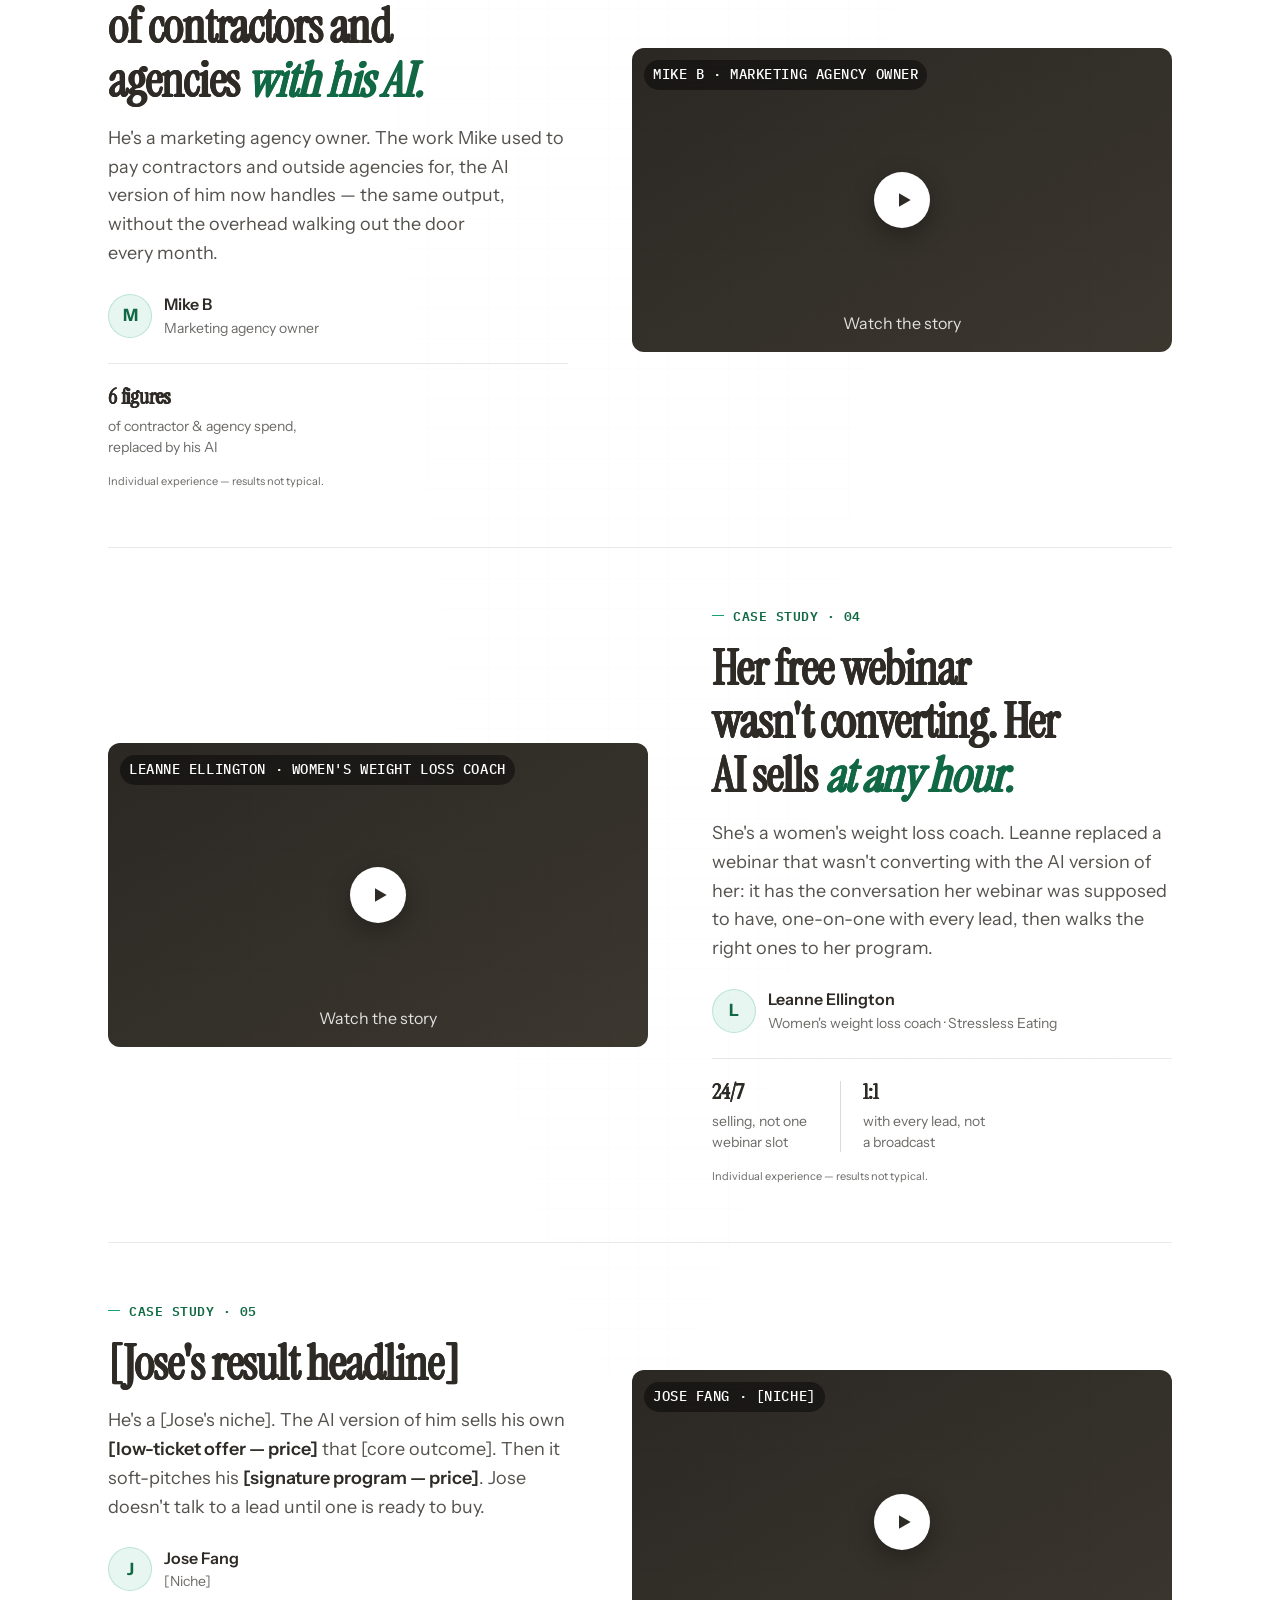
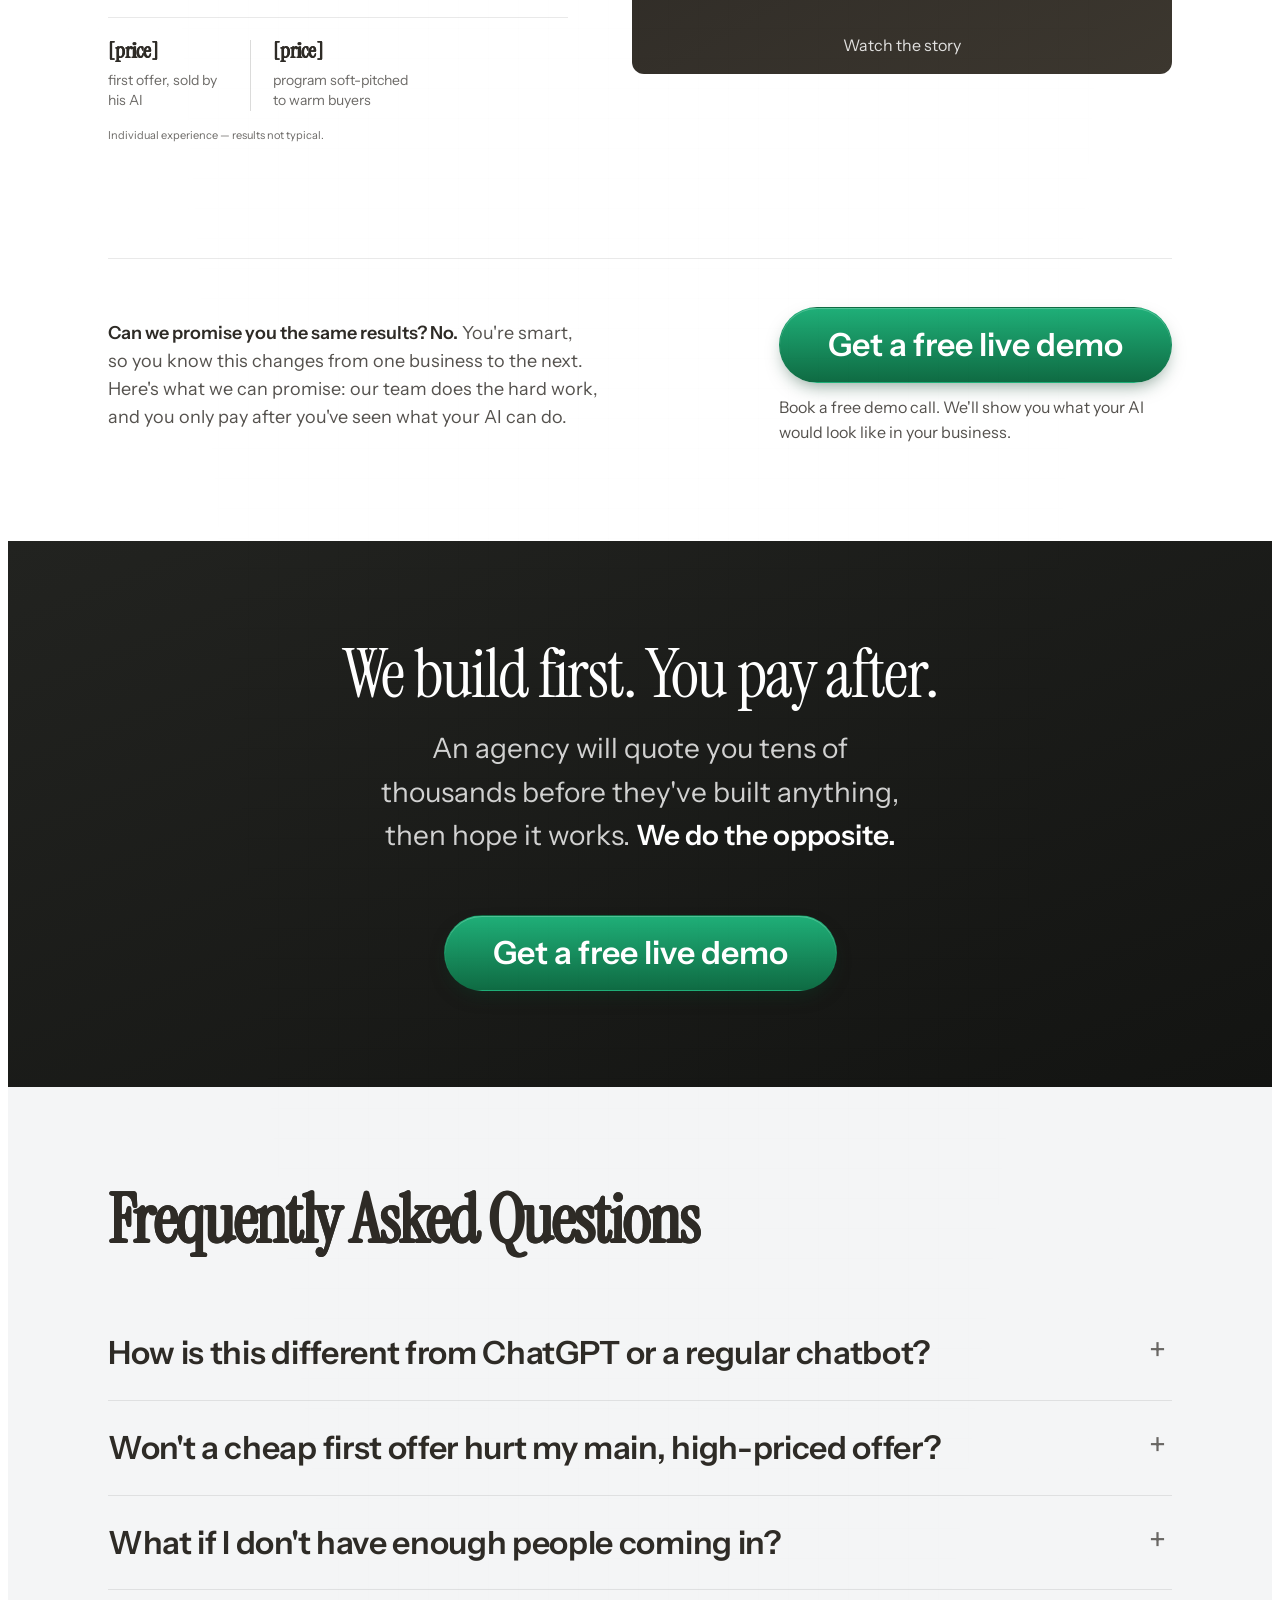
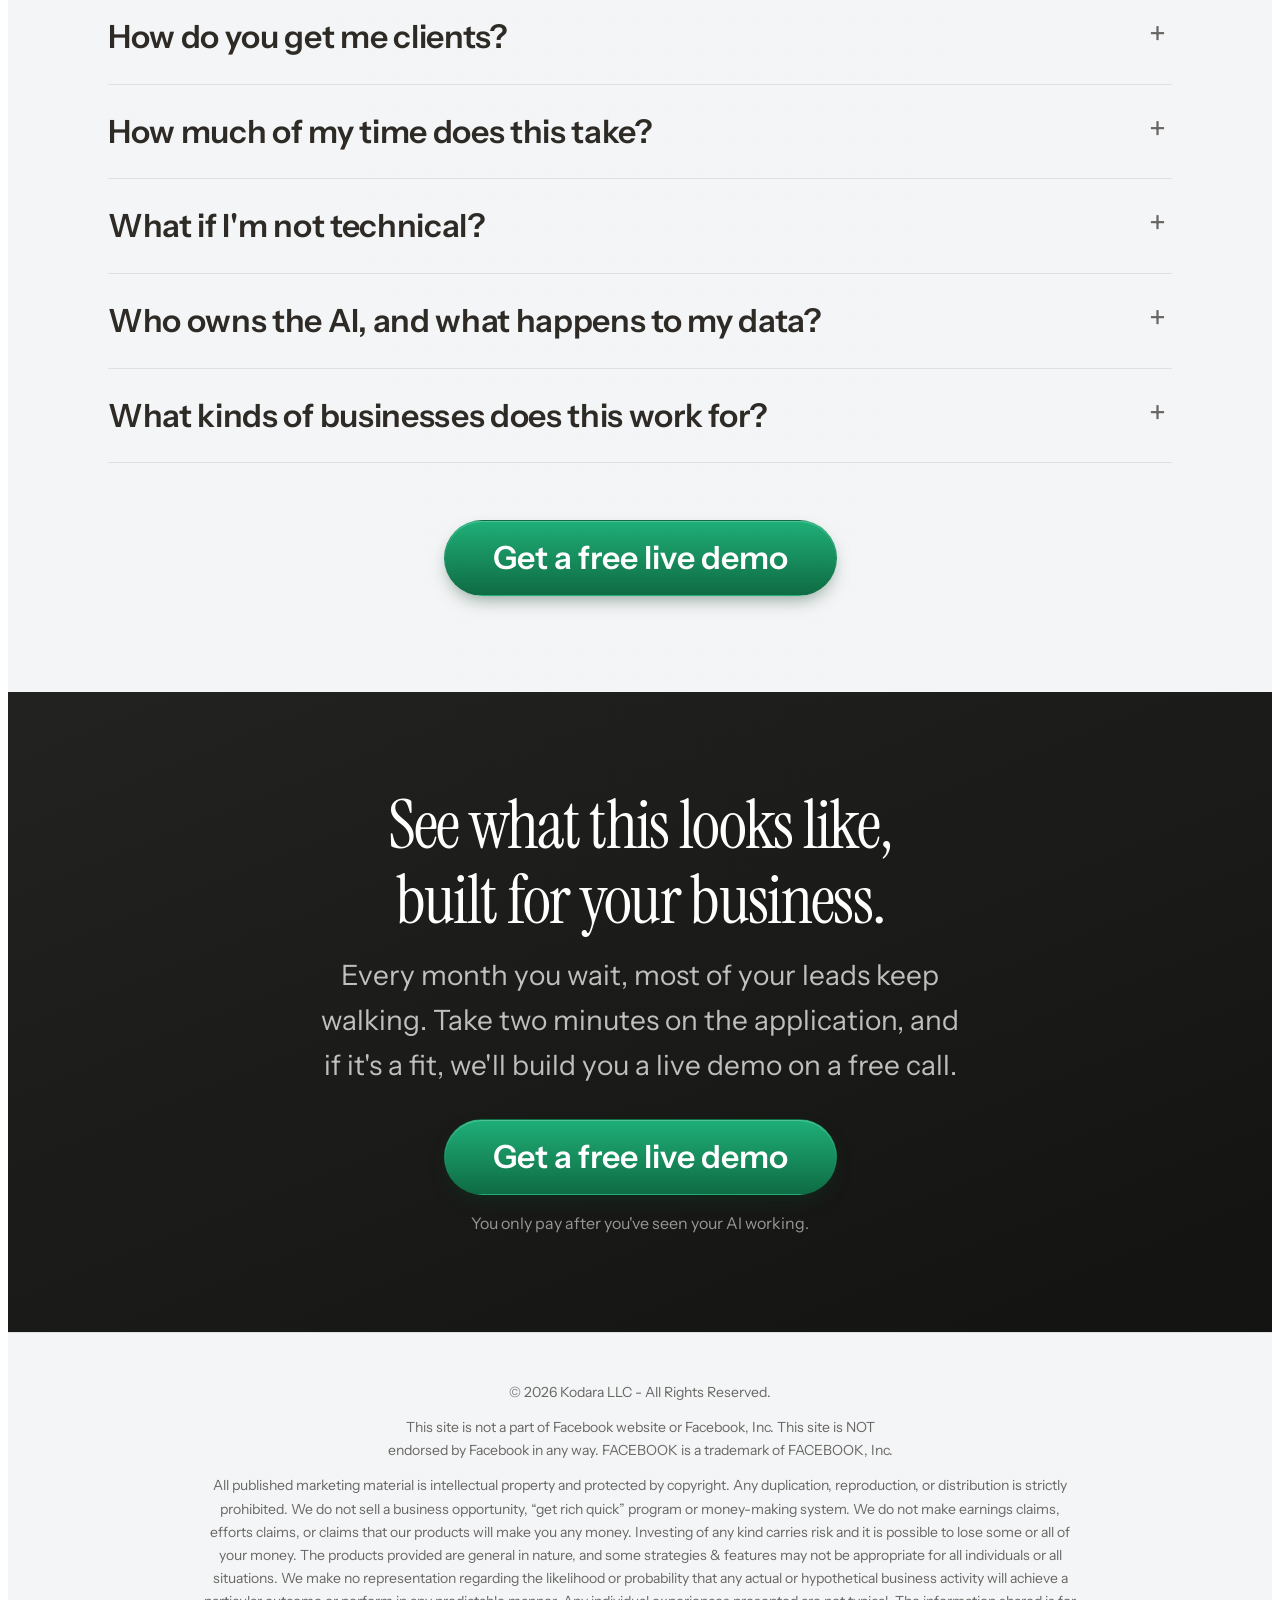
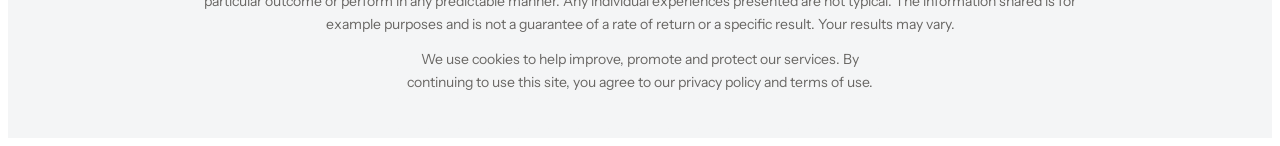
==== commit 026c9839: "demo stage: laptop -> desktop monitor, section bg white Monitor panel is natively 16:9 so the demo f" ====
--- a/cf-d4a-combined.html
+++ b/cf-d4a-combined.html
@@ -115,15 +115,13 @@
 #kdr-lp .lp-head .sub{margin-inline:auto}
 #kdr-lp .lp-scene{margin-top:clamp(28px,4vw,46px);position:relative;display:flex;flex-direction:column;align-items:center}
 #kdr-lp .lp-scene::before{content:"";position:absolute;left:50%;top:46%;transform:translate(-50%,-50%);width:min(1150px,120vw);height:560px;background:radial-gradient(50% 55% at 50% 45%,rgba(22,164,108,.13),transparent 70%);filter:blur(14px);z-index:0;pointer-events:none}
-#kdr-lp .lp-lid{position:relative;z-index:2;width:min(840px,100%);background:#0E0F0E;border-radius:clamp(14px,2vw,22px) clamp(14px,2vw,22px) 0 0;padding:clamp(8px,1.6vw,14px) clamp(8px,1.6vw,14px) clamp(7px,1.4vw,12px);box-shadow:0 60px 110px -38px rgba(46,43,38,.55),0 4px 14px rgba(46,43,38,.14),inset 0 1px 0 rgba(255,255,255,.09)}
-#kdr-lp .lp-cam{position:absolute;top:6px;left:50%;transform:translateX(-50%);width:6px;height:6px;border-radius:50%;background:#1c211e;box-shadow:inset 0 0 2px #000,0 0 0 1.5px rgba(255,255,255,.04)}
+#kdr-lp .lp-lid{position:relative;z-index:2;width:min(840px,100%);background:#0E0F0E;border-radius:clamp(10px,1.6vw,16px);padding:clamp(6px,1vw,10px);box-shadow:0 60px 110px -38px rgba(46,43,38,.55),0 4px 14px rgba(46,43,38,.14),inset 0 1px 0 rgba(255,255,255,.09)}
 #kdr-lp .lp-chip{position:absolute;z-index:5;top:-14px;left:50%;transform:translateX(-50%);display:inline-flex;align-items:center;gap:7px;background:#1d1c19;color:#fff;font-size:var(--fs-micro);font-weight:600;padding:7px 15px;border-radius:var(--r-pill);box-shadow:0 10px 24px rgba(0,0,0,.25);white-space:nowrap}
 #kdr-lp .lp-chip .d{width:7px;height:7px;border-radius:50%;background:var(--accent-mint);box-shadow:0 0 0 3px rgba(91,201,152,.25)}
-#kdr-lp .lp-screen{position:relative;aspect-ratio:3024/1964;border-radius:10px;overflow:hidden;background:#050606;display:flex;align-items:center;justify-content:center}
-#kdr-lp .lp-notch{position:absolute;top:0;left:50%;transform:translateX(-50%);width:clamp(72px,12.4%,104px);height:clamp(10px,1.8vw,15px);background:#050606;border-radius:0 0 9px 9px;z-index:6}
+#kdr-lp .lp-screen{position:relative;border-radius:clamp(6px,1vw,9px);overflow:hidden;background:#050606}
 #kdr-lp .lp-viewport{position:relative;width:100%;aspect-ratio:16/9;overflow:hidden;background:linear-gradient(150deg,#211f1c,#161514)}
-#kdr-lp .lp-base{position:relative;z-index:3;width:min(1000px,calc(100% + 48px));height:clamp(12px,2.4vw,22px);border-radius:0 0 18px 18px;background:linear-gradient(180deg,#E4E2DD 0%,#C9C6BF 55%,#AEABA3 100%);box-shadow:0 18px 34px -16px rgba(46,43,38,.45)}
-#kdr-lp .lp-base::before{content:"";position:absolute;left:50%;top:0;transform:translateX(-50%);width:15%;height:42%;border-radius:0 0 10px 10px;background:linear-gradient(180deg,#B6B3AC,#D8D5CF)}
+#kdr-lp .lp-neck{position:relative;z-index:1;width:clamp(64px,9vw,90px);height:clamp(40px,6vw,64px);background:linear-gradient(90deg,#B9B6AF,#E8E6E1 50%,#B0ADA6);box-shadow:inset 0 -8px 12px -8px rgba(46,43,38,.35)}
+#kdr-lp .lp-foot{position:relative;z-index:2;width:clamp(190px,26vw,270px);height:clamp(10px,1.4vw,14px);border-radius:var(--r-pill);background:linear-gradient(180deg,#E4E2DD 0%,#C9C6BF 55%,#AEABA3 100%);box-shadow:0 14px 28px -12px rgba(46,43,38,.45)}
 #kdr-lp .lp-card{position:absolute;z-index:5;display:flex;align-items:center;gap:9px;background:#fff;border:1px solid var(--line-2);border-radius:var(--r-md);padding:10px 14px;box-shadow:0 18px 40px -14px rgba(46,43,38,.35)}
 #kdr-lp .lp-card .ic{width:26px;height:26px;border-radius:50%;background:var(--accent-soft);border:1px solid var(--accent-line);color:var(--accent-ink);display:flex;align-items:center;justify-content:center;flex:none}
 #kdr-lp .lp-card .ic svg{width:13px;height:13px}
@@ -333,8 +331,8 @@
 
 </section>
 
-<!-- BIG DEMO (laptop stage) -->
-<section class="section tint" id="demo">
+<!-- BIG DEMO (monitor stage) -->
+<section class="section" id="demo">
   <div class="wrap">
     <div class="lp-head rv">
       <div class="eyebrow">See it sell</div>
@@ -343,10 +341,8 @@
     </div>
     <div class="lp-scene rv">
       <div class="lp-lid">
-        <span class="lp-cam" aria-hidden="true"></span>
         <span class="lp-chip"><span class="d"></span>Live demo</span>
         <div class="lp-screen">
-          <span class="lp-notch" aria-hidden="true"></span>
           <div class="lp-viewport">
             <!-- drop the 1280×720 demo embed here (mp4 / Vidalytics / YouTube) -->
             <span class="player-play"><svg width="20" height="20" viewBox="0 0 24 24" fill="currentColor"><polygon points="6 4 20 12 6 20 6 4"/></svg></span>
@@ -362,7 +358,8 @@
           <div><div class="t">Call booked · Thu 2:00 PM</div><div class="s">While you were asleep</div></div>
         </div>
       </div>
-      <div class="lp-base"></div>
+      <div class="lp-neck" aria-hidden="true"></div>
+      <div class="lp-foot" aria-hidden="true"></div>
     </div>
     <div class="section-cta rv"><a href="#book" class="btn btn-primary">Get a free live demo</a></div>
     <p class="lp-disclaimer rv">DISCLAIMER: We make no representation regarding the likelihood or probability that any actual or hypothetical business activity will achieve a particular outcome or perform in any predictable manner. Any individual experiences presented are not typical. The information shared is for example purposes and is not a guarantee of a rate of return or a specific result. Your results may vary.</p>
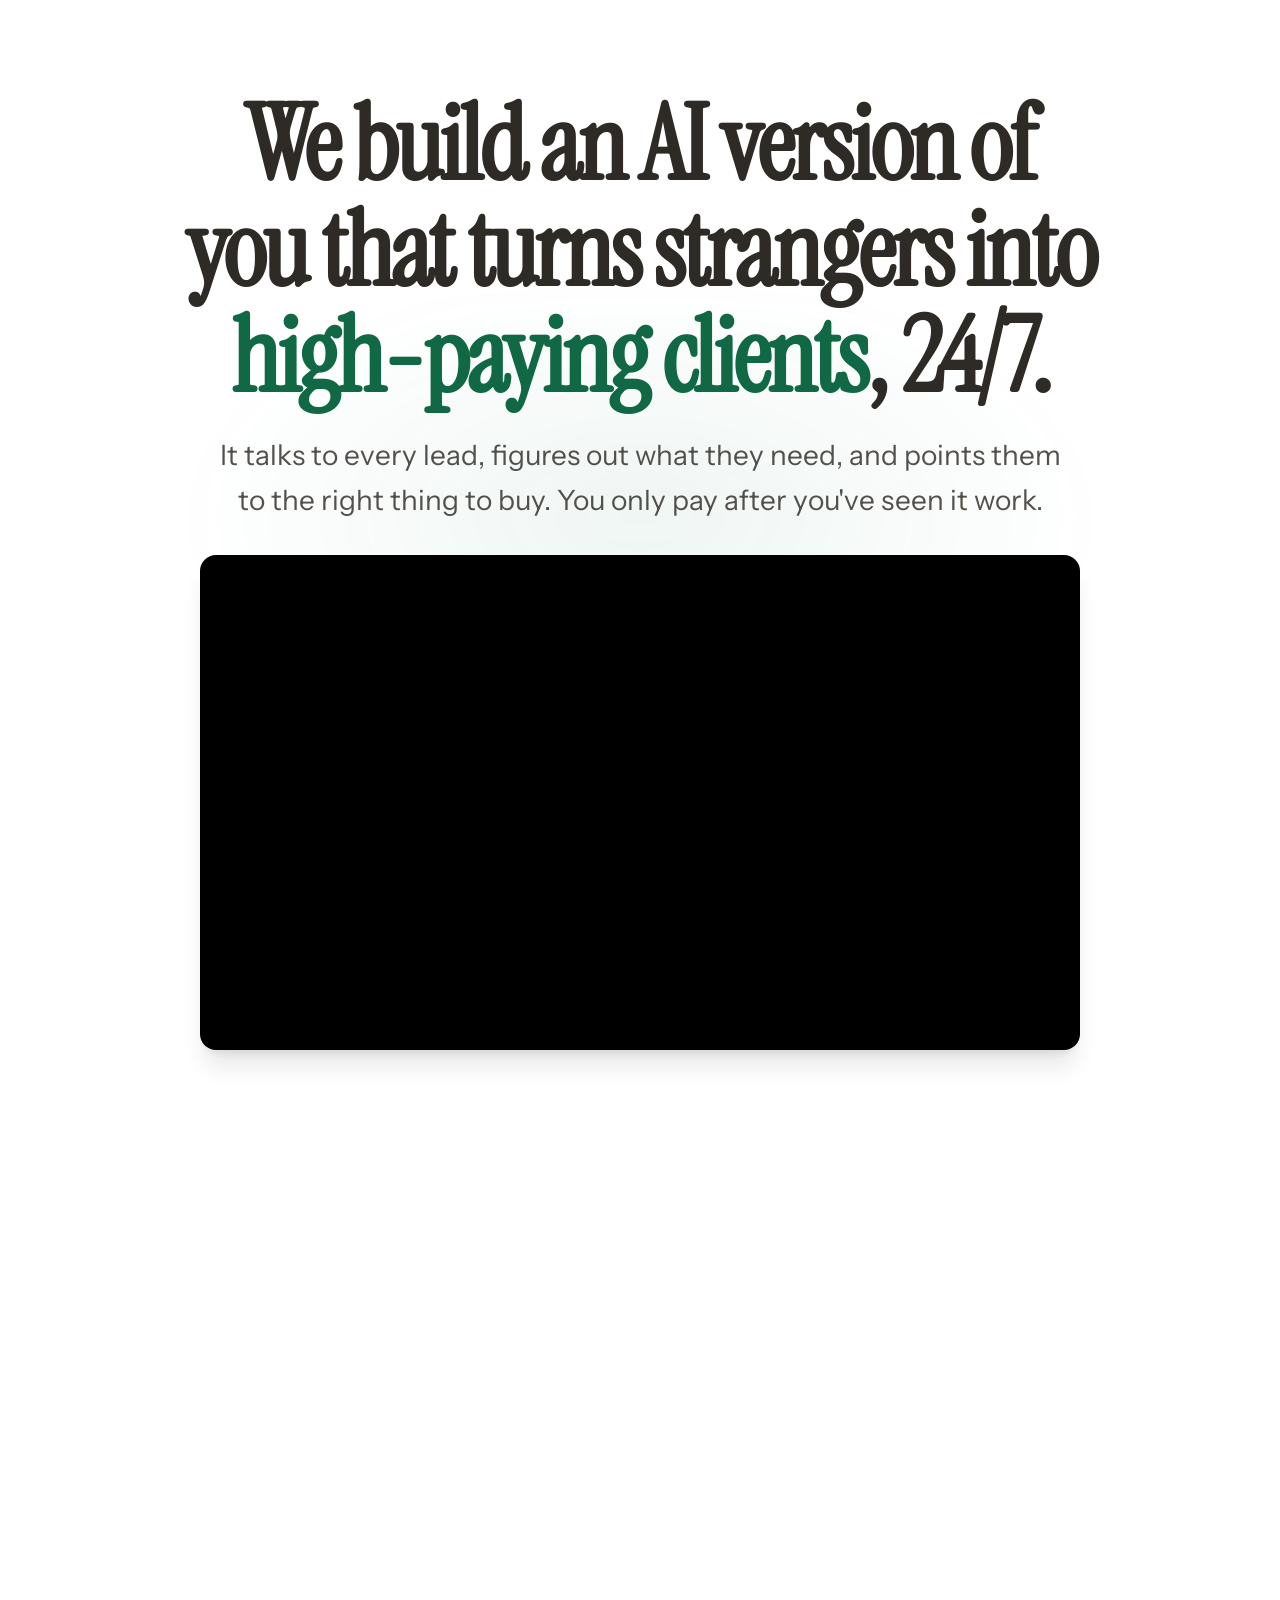
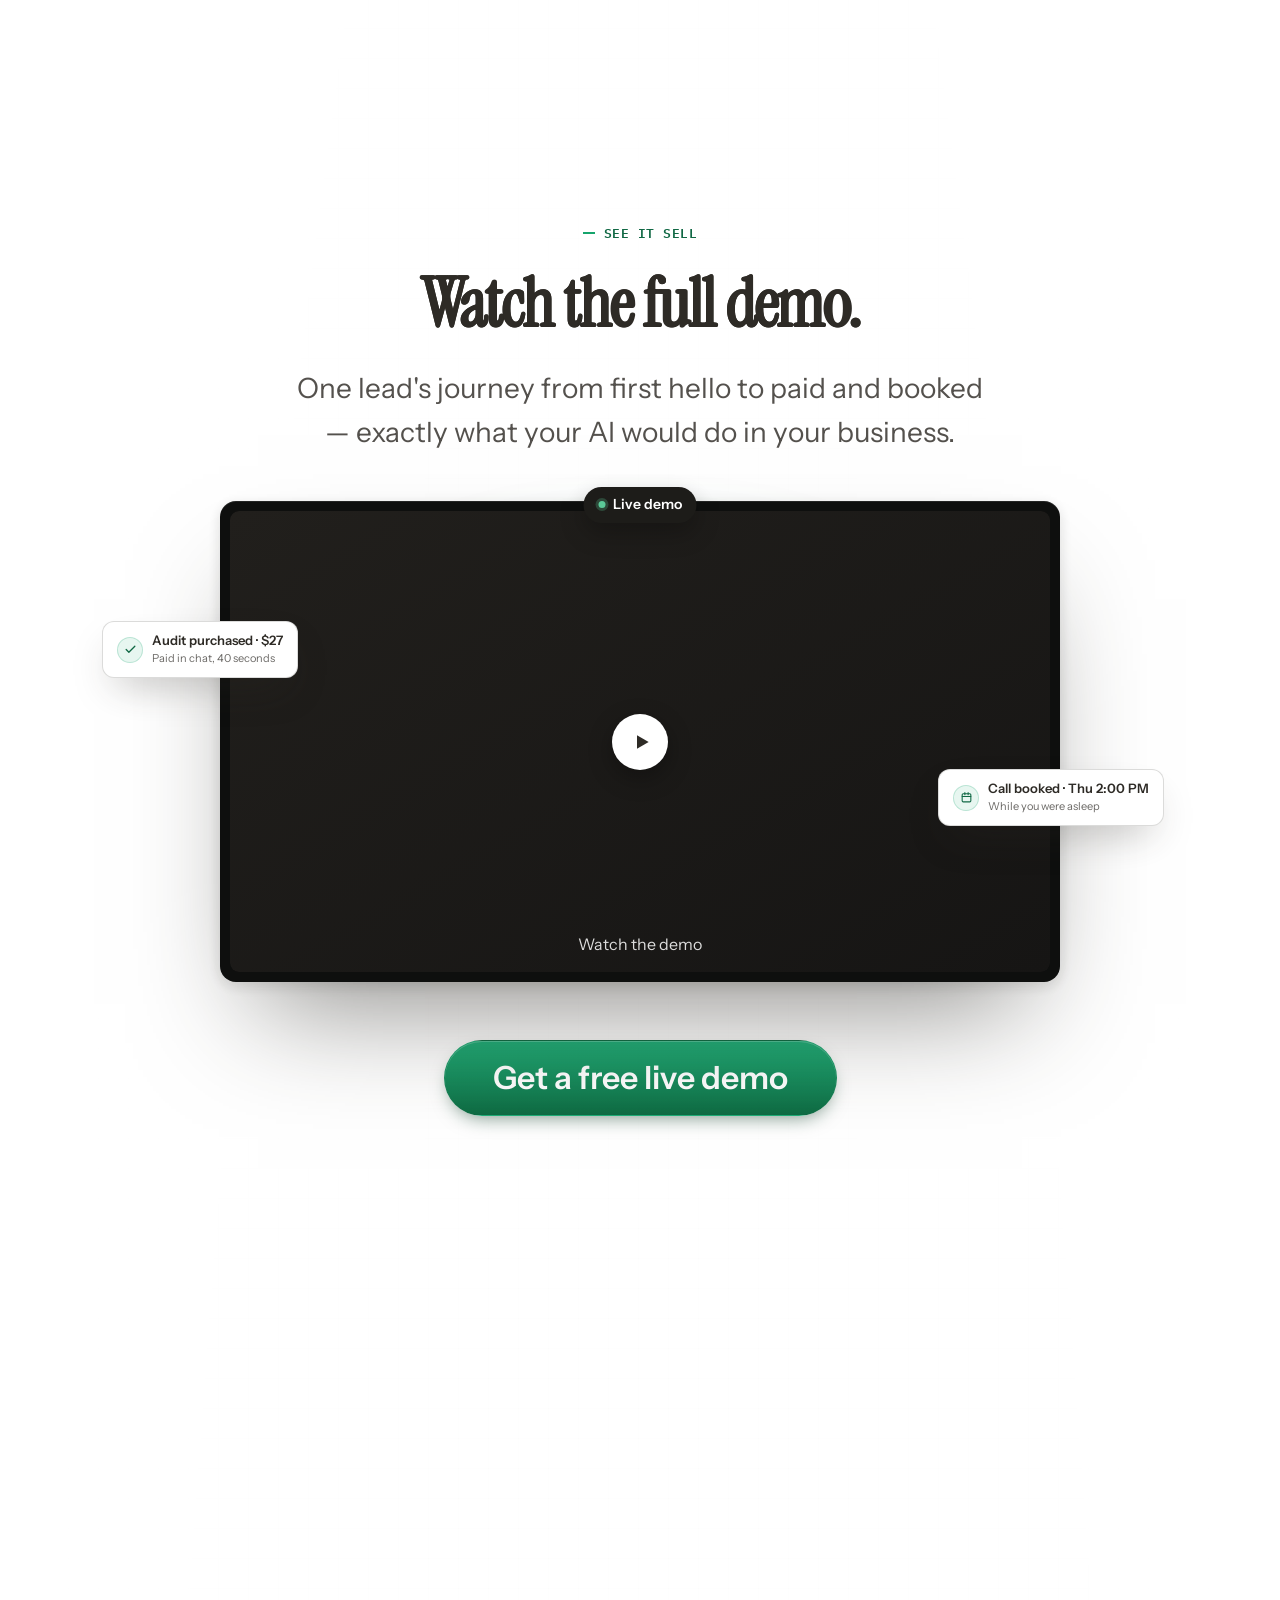
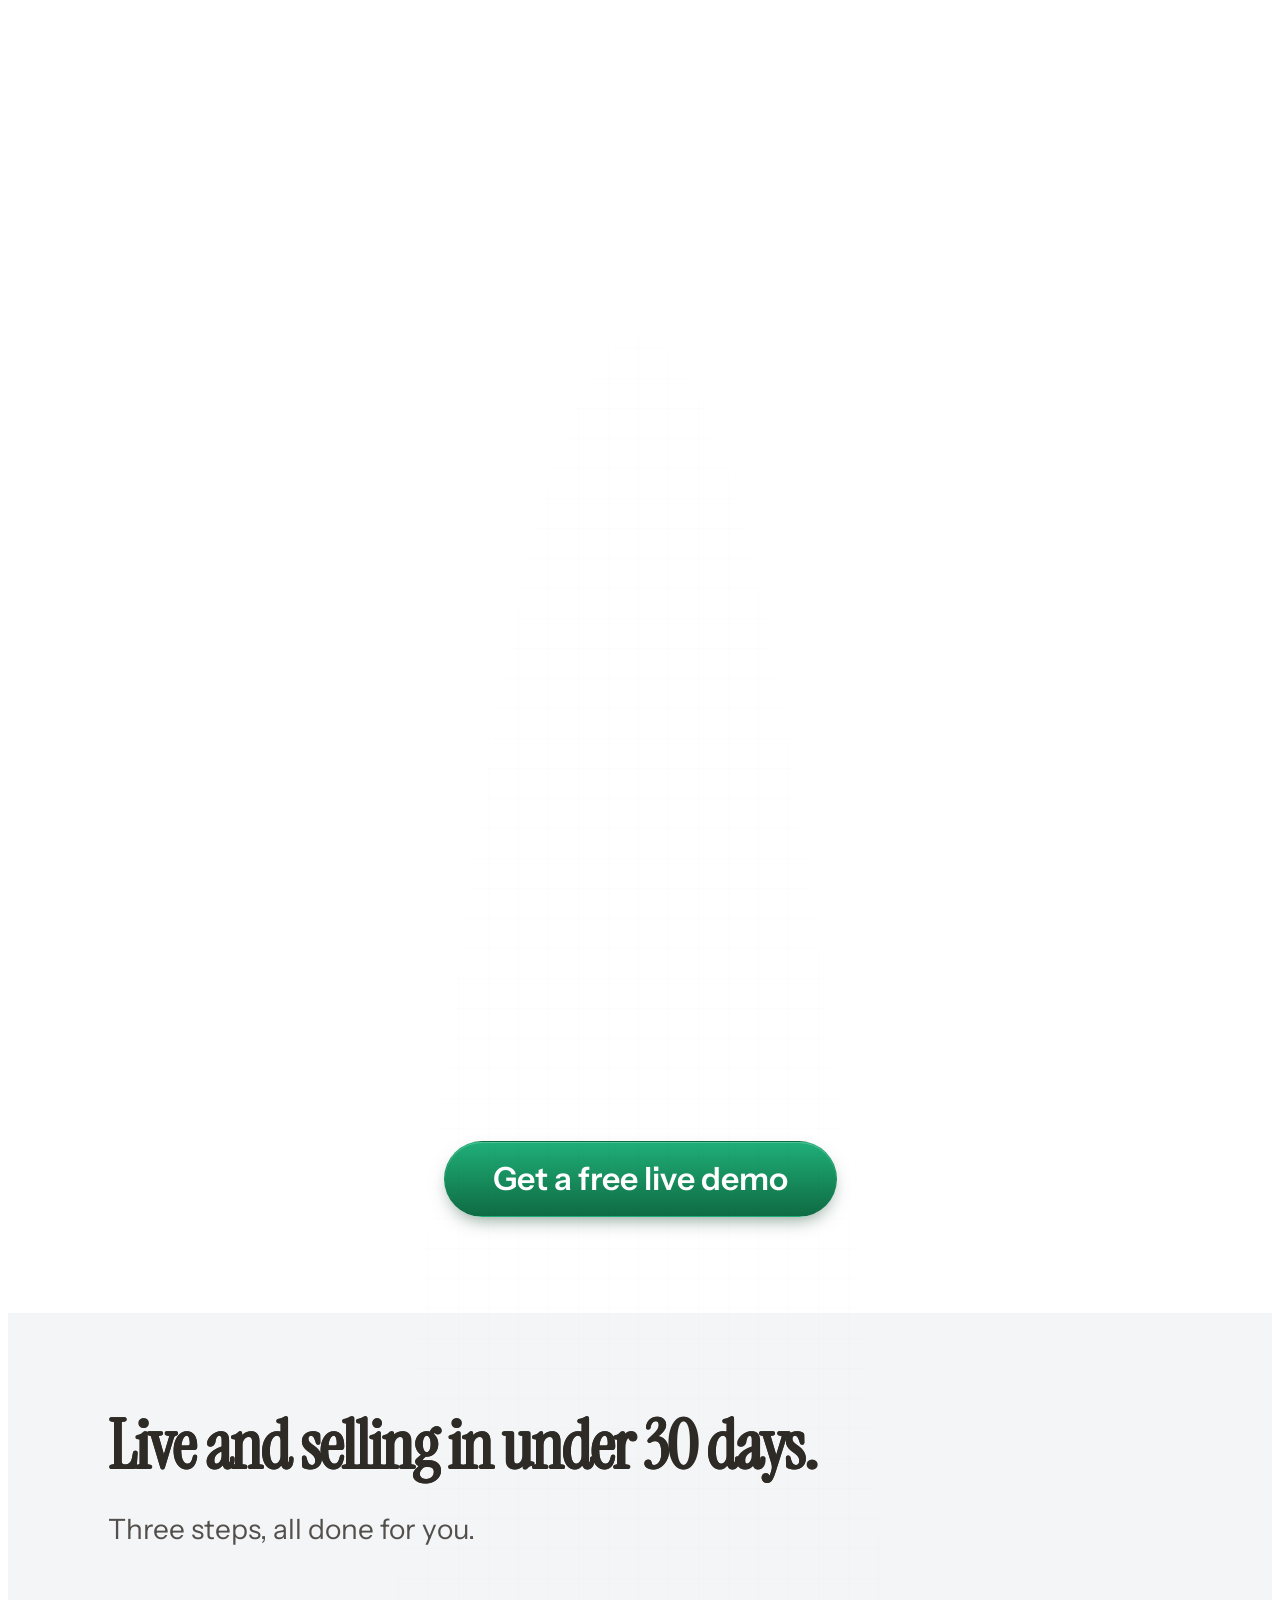
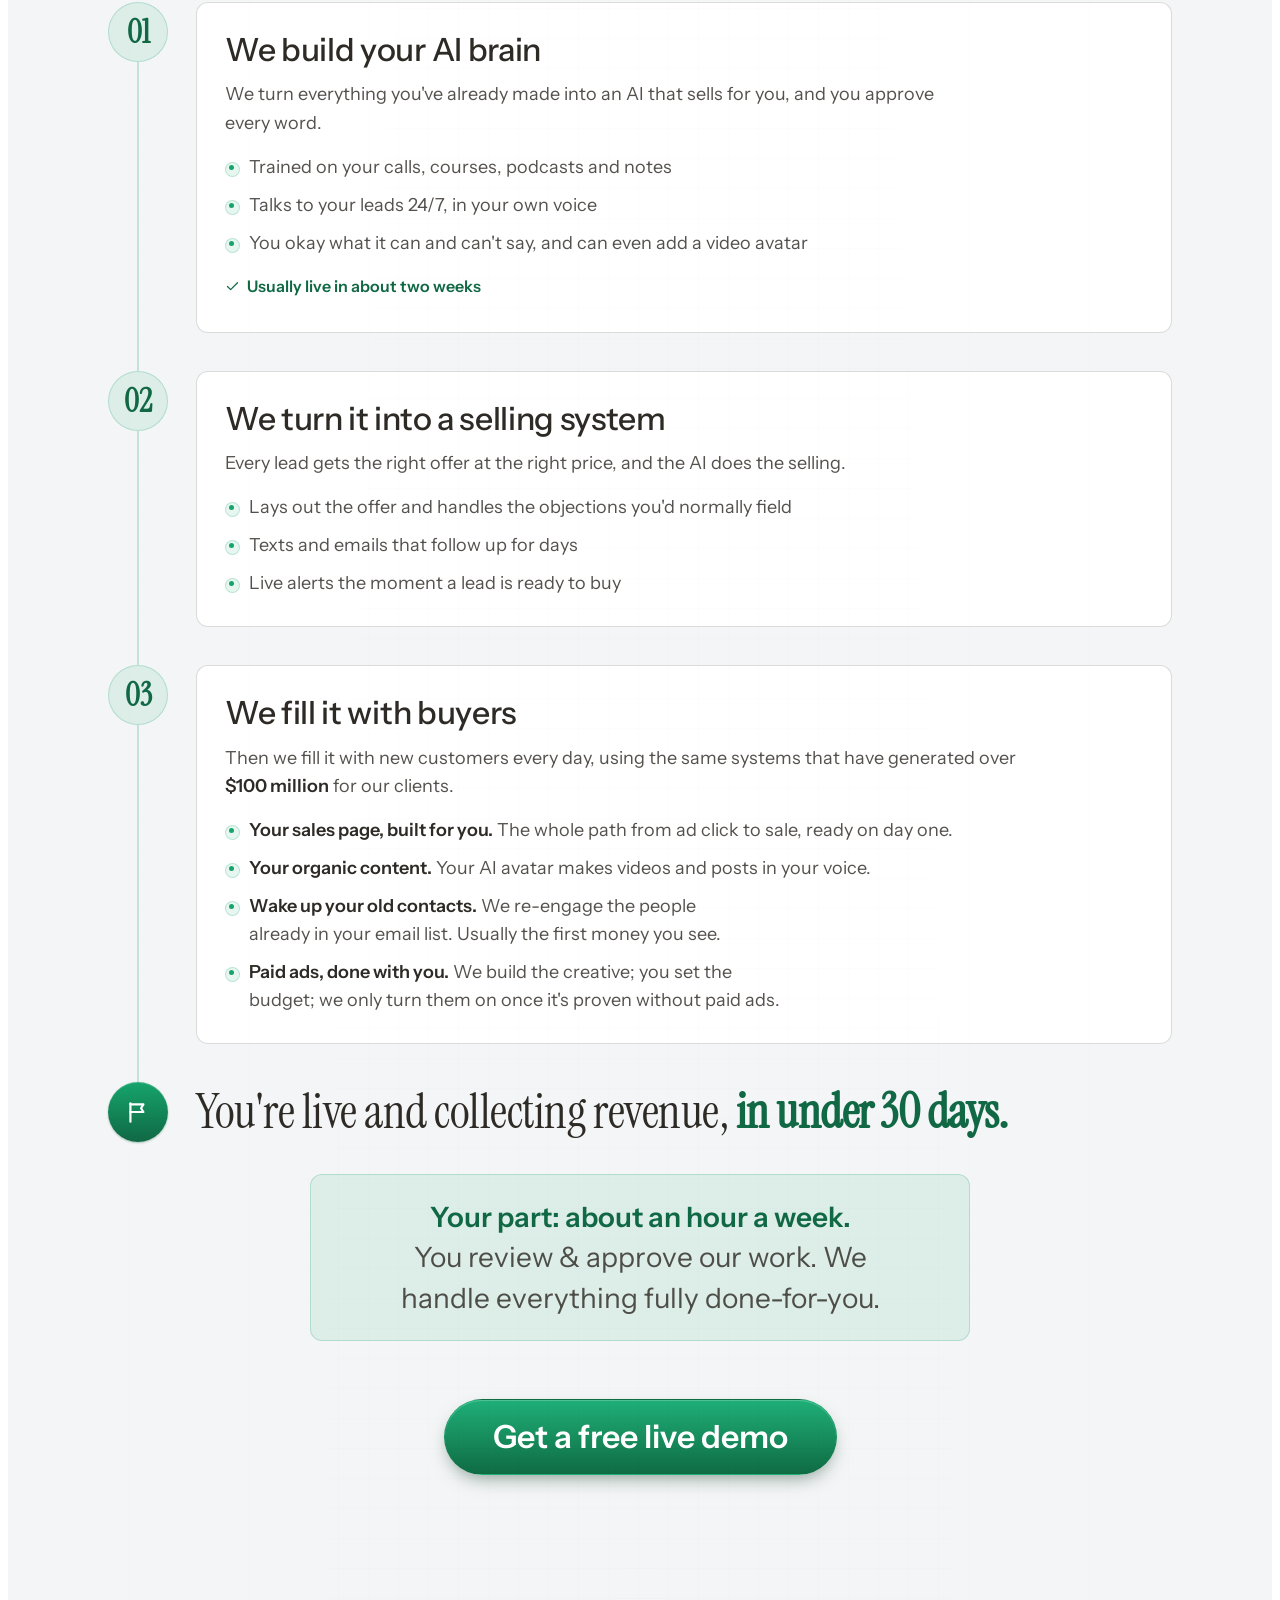
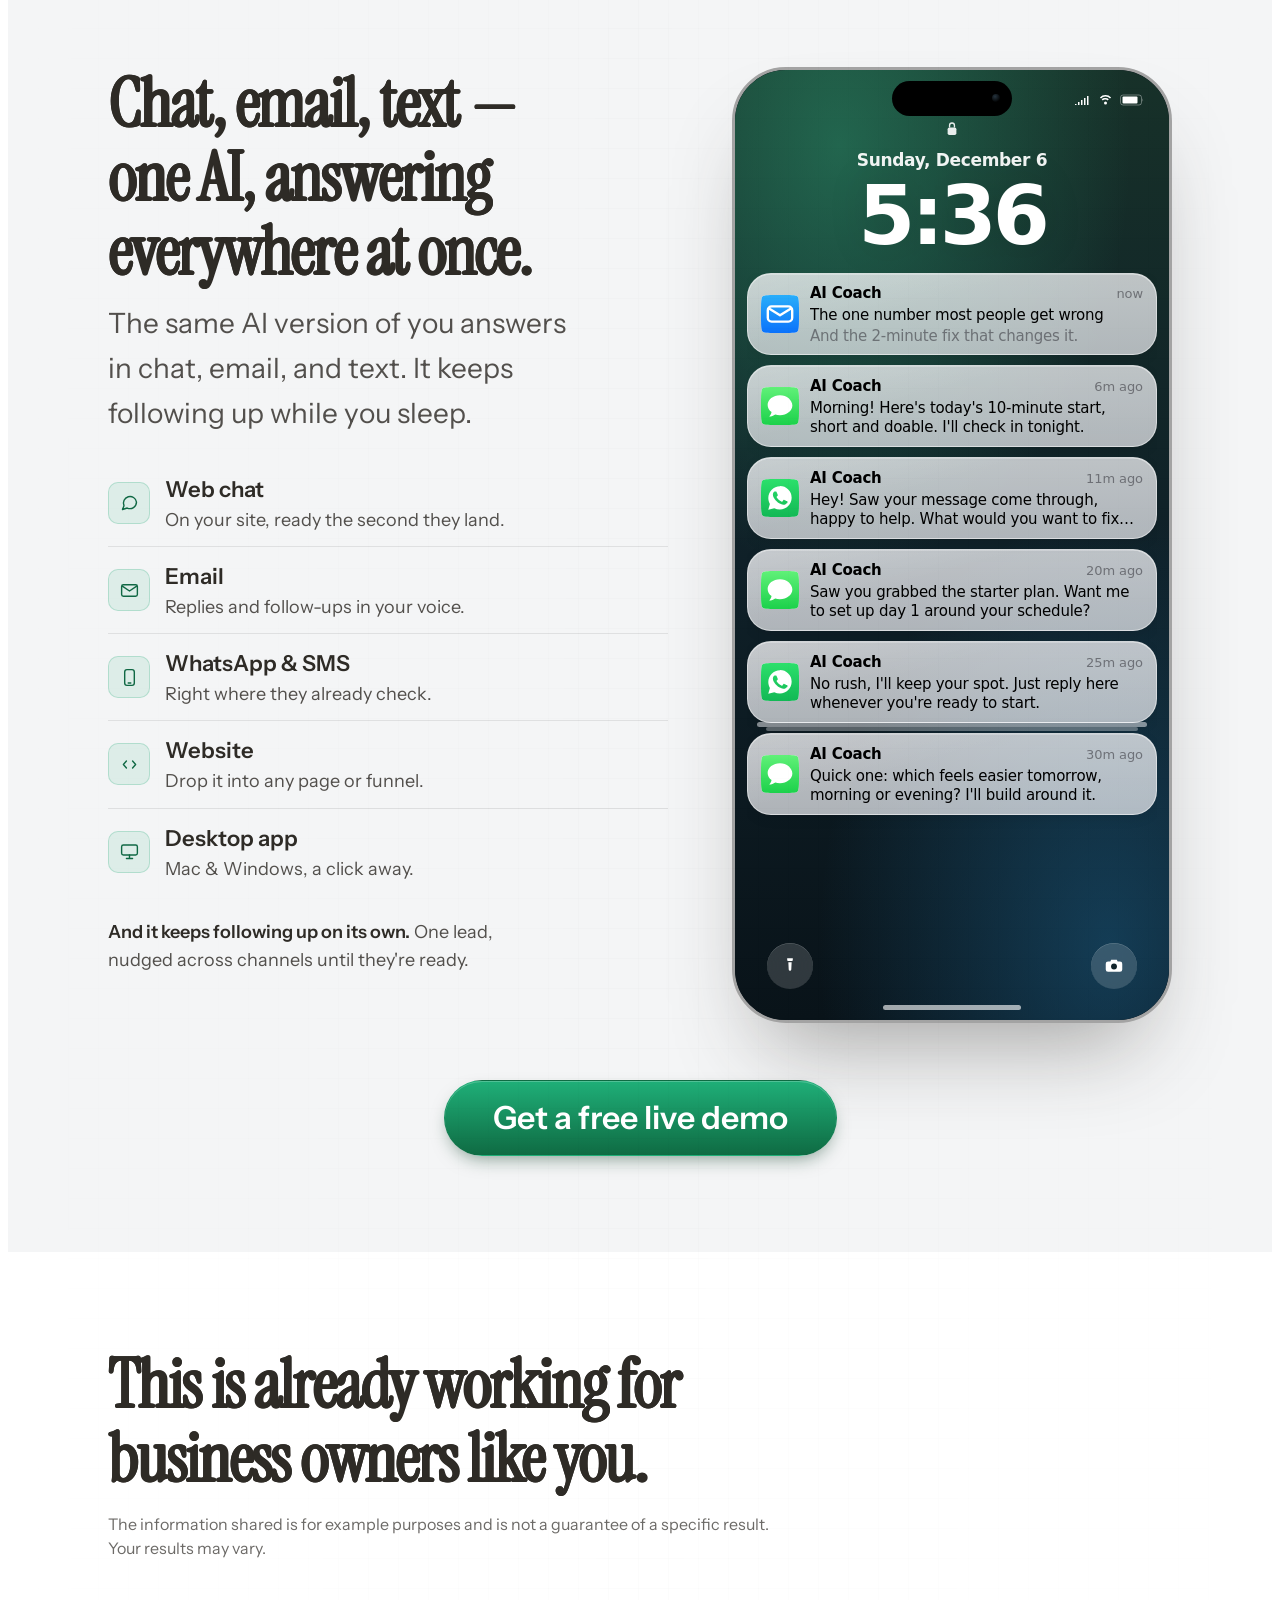
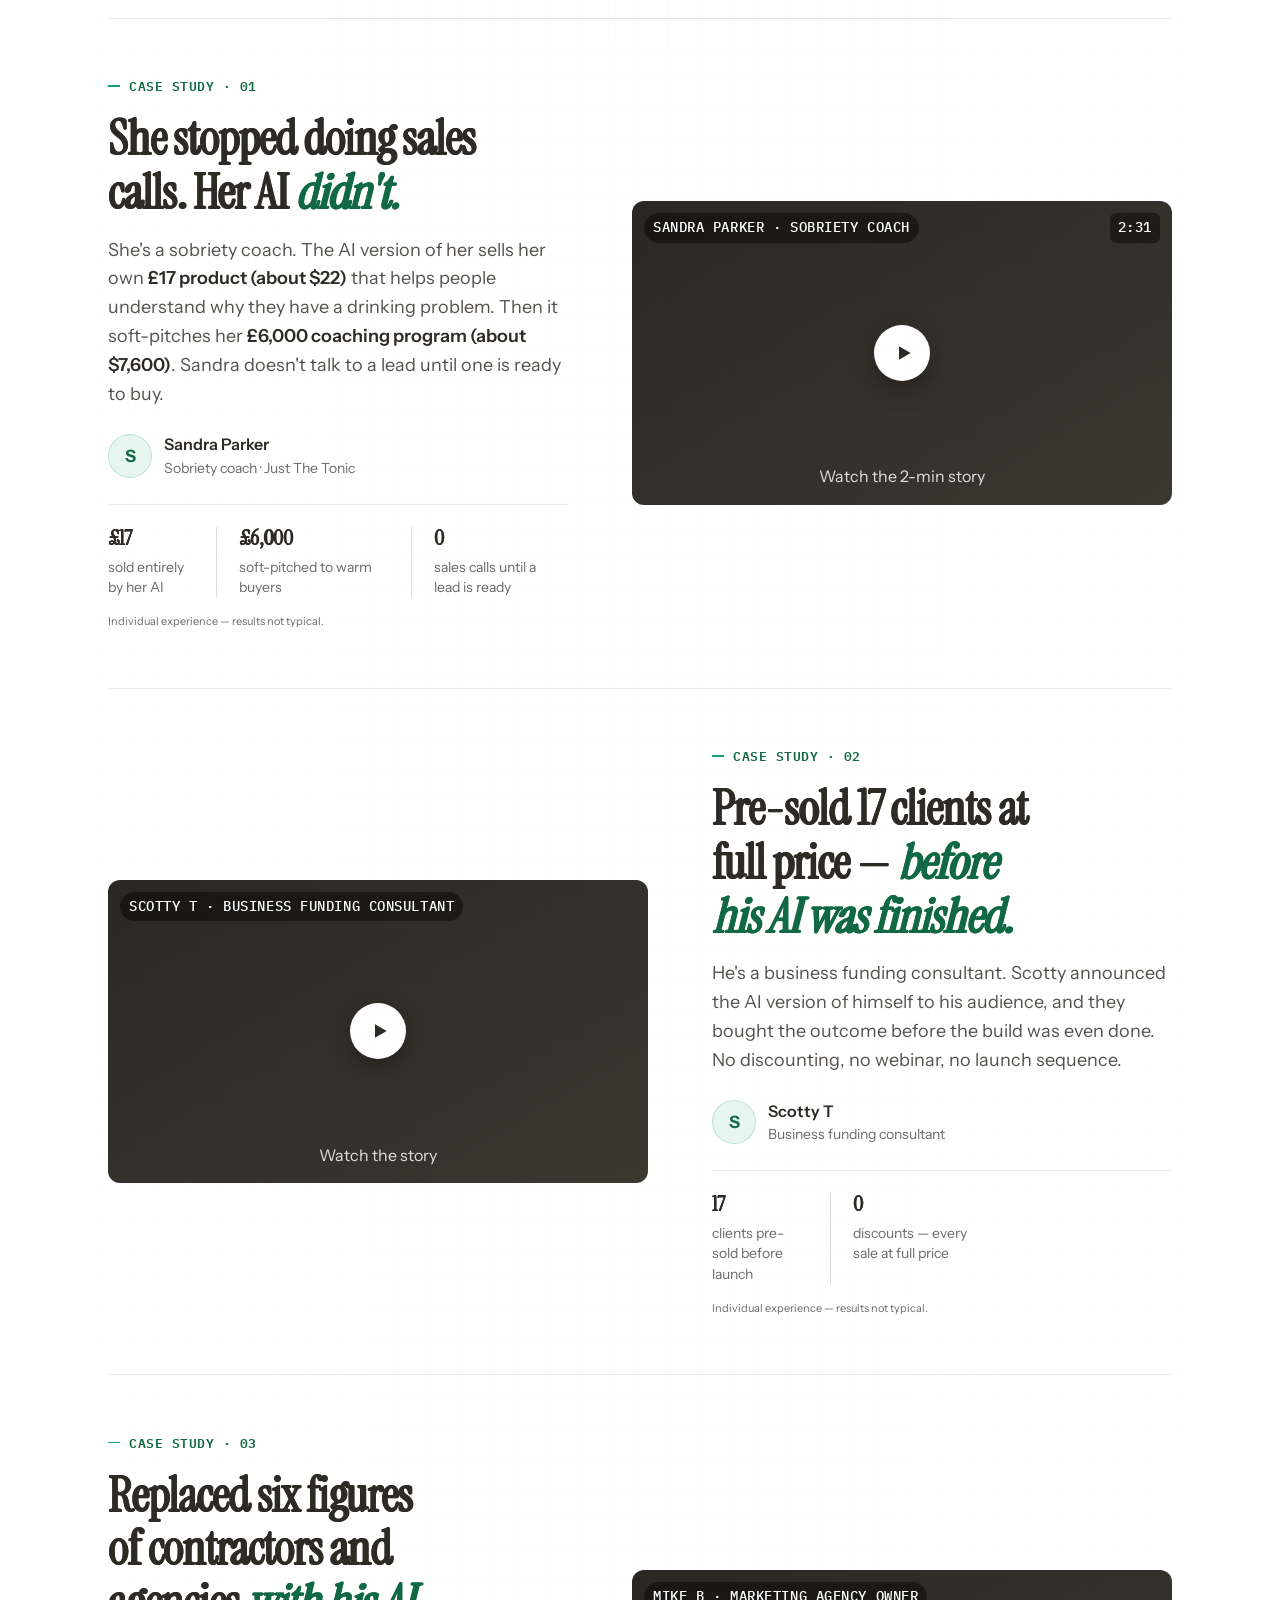
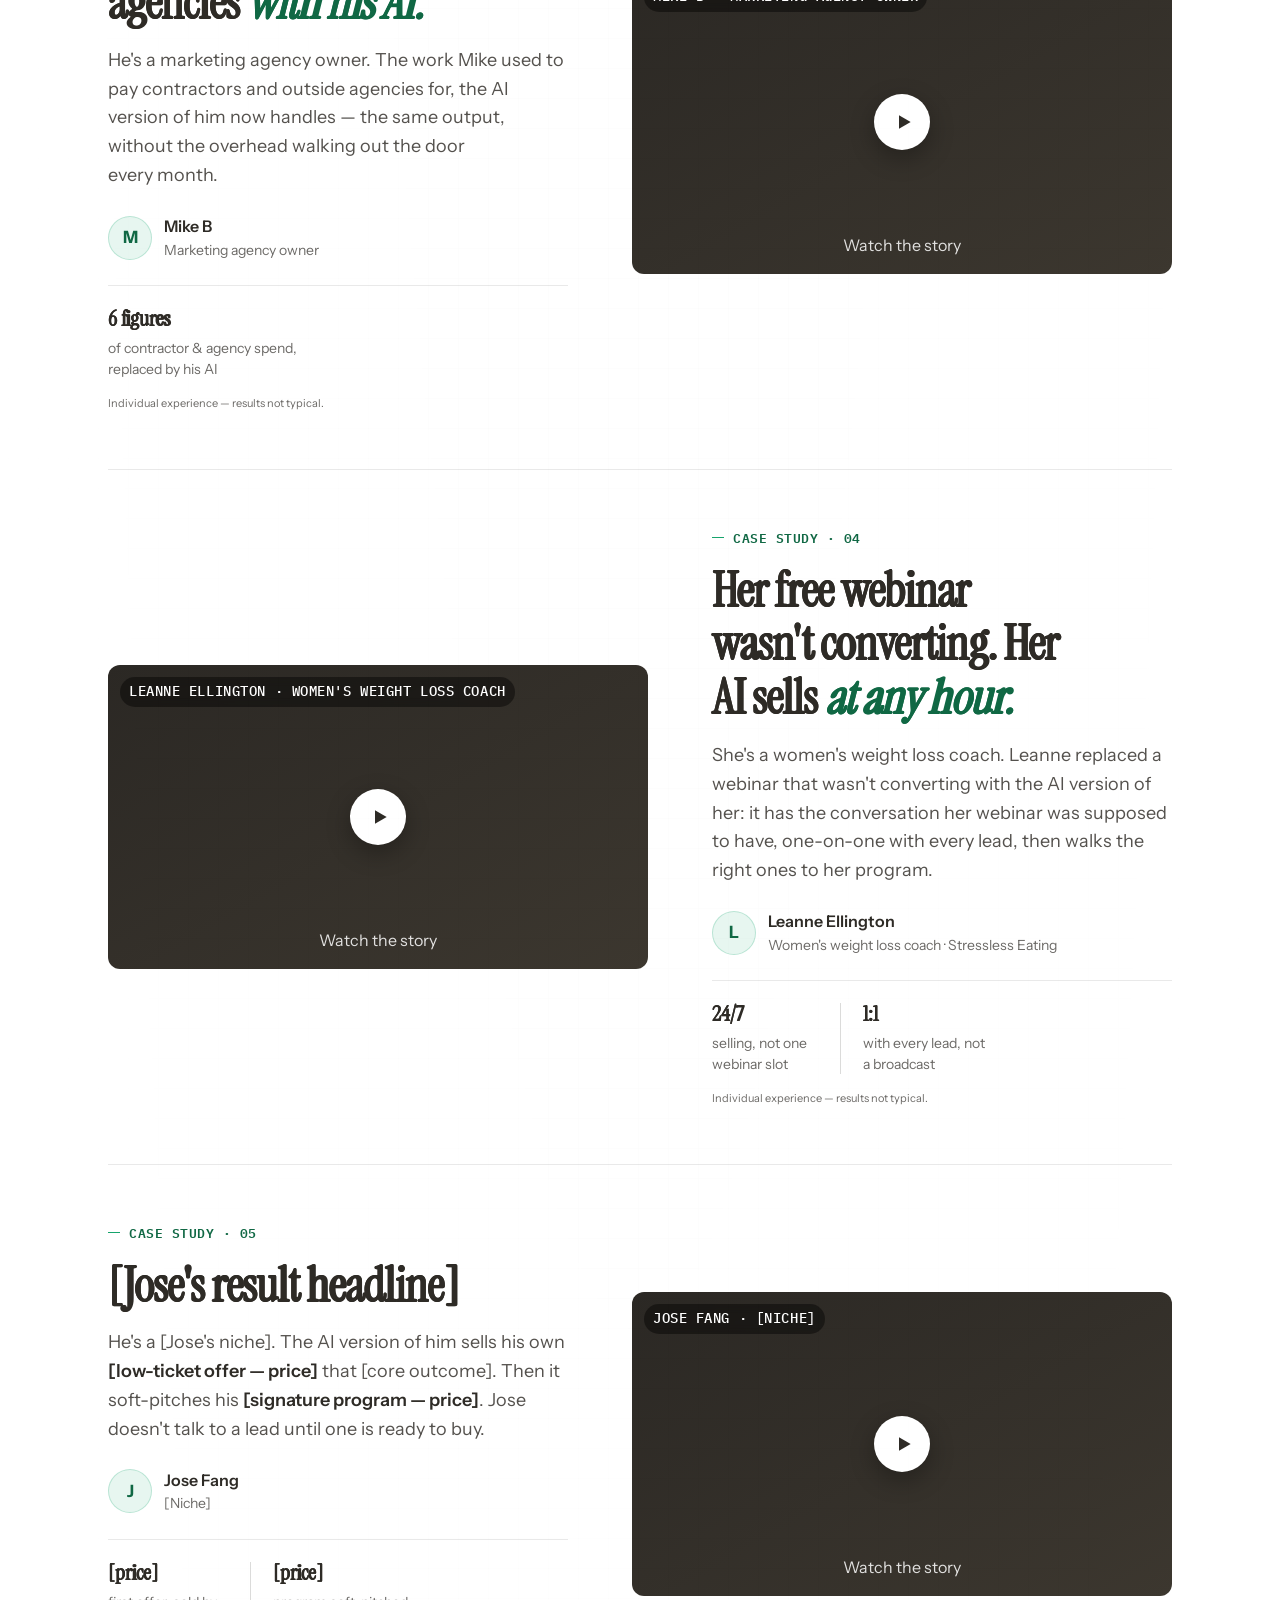
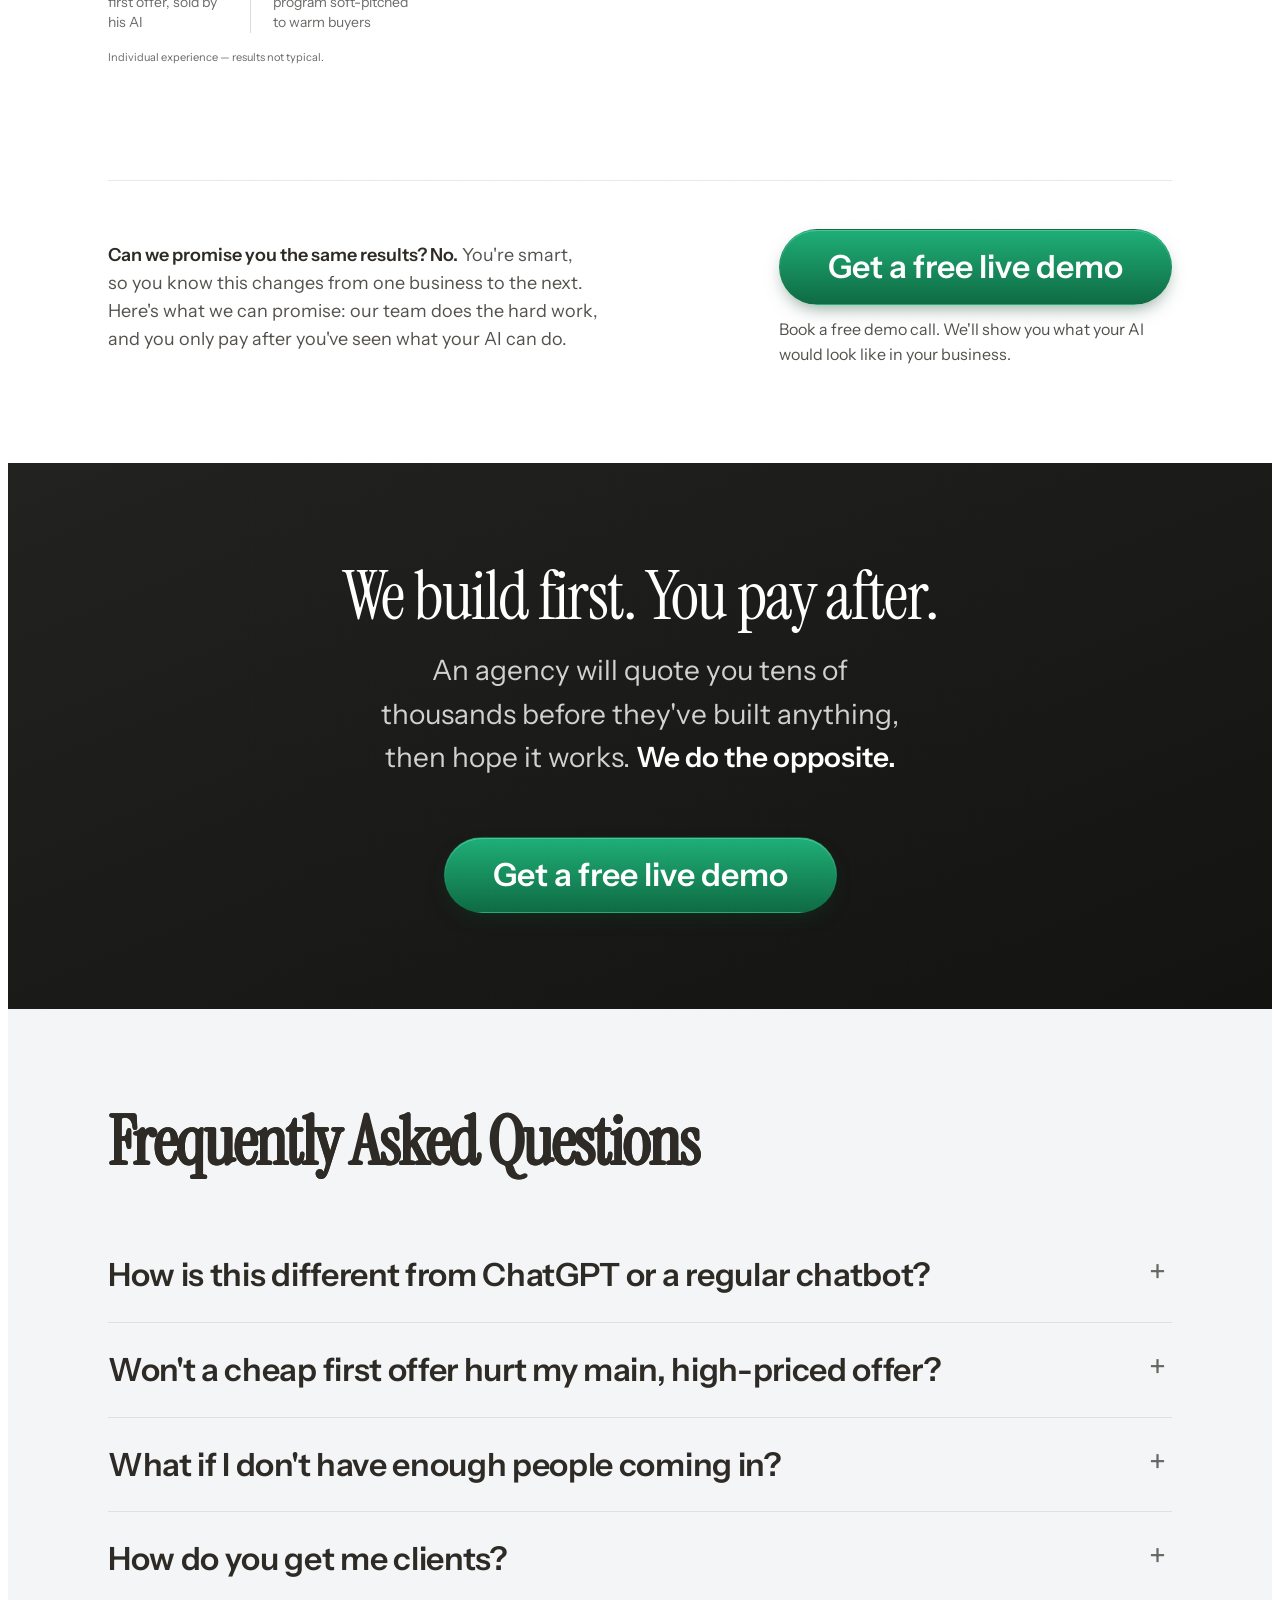
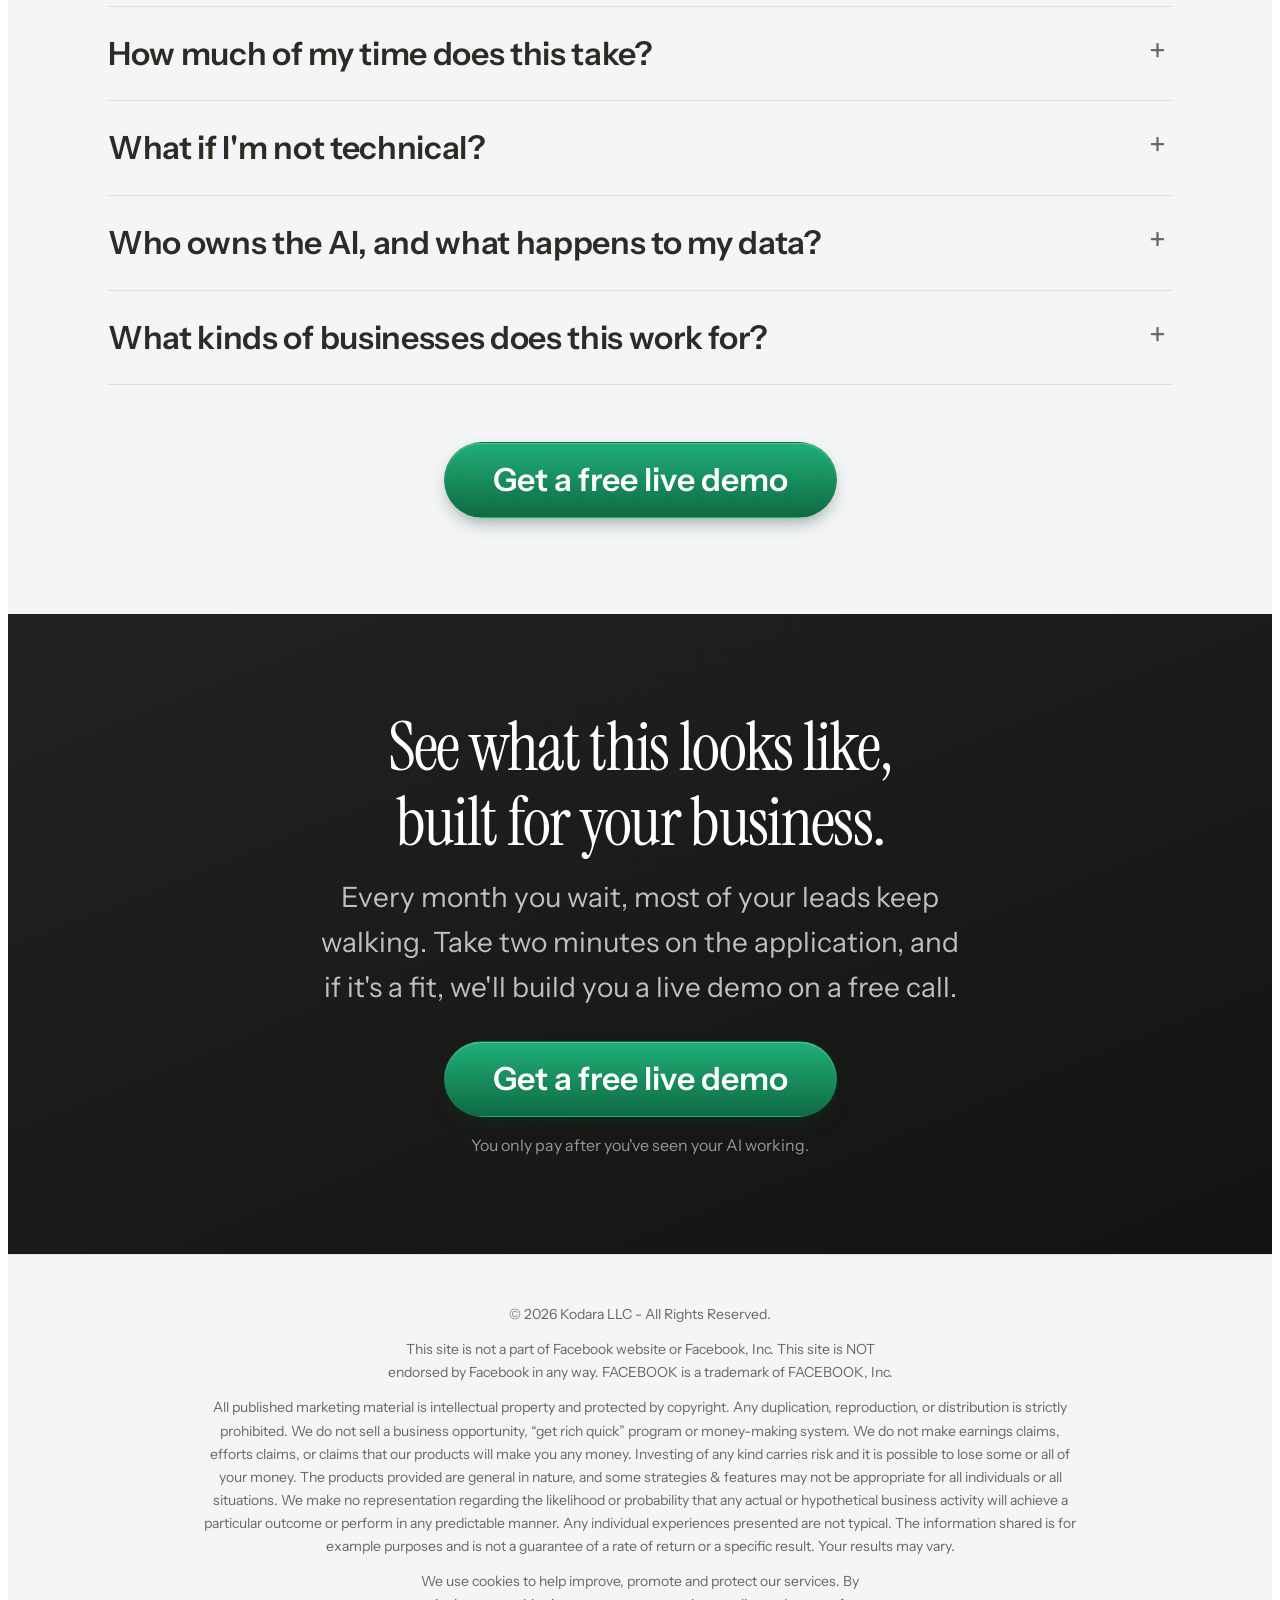
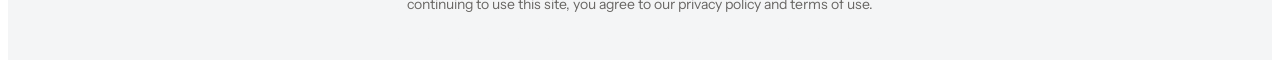
==== commit 8e6aebdf: "demo stage: drop the monitor stand — bare 16:9 panel only Co-Authored-By: Claude Fable 5 <noreply@an" ====
--- a/cf-d4a-combined.html
+++ b/cf-d4a-combined.html
@@ -120,8 +120,6 @@
 #kdr-lp .lp-chip .d{width:7px;height:7px;border-radius:50%;background:var(--accent-mint);box-shadow:0 0 0 3px rgba(91,201,152,.25)}
 #kdr-lp .lp-screen{position:relative;border-radius:clamp(6px,1vw,9px);overflow:hidden;background:#050606}
 #kdr-lp .lp-viewport{position:relative;width:100%;aspect-ratio:16/9;overflow:hidden;background:linear-gradient(150deg,#211f1c,#161514)}
-#kdr-lp .lp-neck{position:relative;z-index:1;width:clamp(64px,9vw,90px);height:clamp(40px,6vw,64px);background:linear-gradient(90deg,#B9B6AF,#E8E6E1 50%,#B0ADA6);box-shadow:inset 0 -8px 12px -8px rgba(46,43,38,.35)}
-#kdr-lp .lp-foot{position:relative;z-index:2;width:clamp(190px,26vw,270px);height:clamp(10px,1.4vw,14px);border-radius:var(--r-pill);background:linear-gradient(180deg,#E4E2DD 0%,#C9C6BF 55%,#AEABA3 100%);box-shadow:0 14px 28px -12px rgba(46,43,38,.45)}
 #kdr-lp .lp-card{position:absolute;z-index:5;display:flex;align-items:center;gap:9px;background:#fff;border:1px solid var(--line-2);border-radius:var(--r-md);padding:10px 14px;box-shadow:0 18px 40px -14px rgba(46,43,38,.35)}
 #kdr-lp .lp-card .ic{width:26px;height:26px;border-radius:50%;background:var(--accent-soft);border:1px solid var(--accent-line);color:var(--accent-ink);display:flex;align-items:center;justify-content:center;flex:none}
 #kdr-lp .lp-card .ic svg{width:13px;height:13px}
@@ -358,8 +356,6 @@
           <div><div class="t">Call booked · Thu 2:00 PM</div><div class="s">While you were asleep</div></div>
         </div>
       </div>
-      <div class="lp-neck" aria-hidden="true"></div>
-      <div class="lp-foot" aria-hidden="true"></div>
     </div>
     <div class="section-cta rv"><a href="#book" class="btn btn-primary">Get a free live demo</a></div>
     <p class="lp-disclaimer rv">DISCLAIMER: We make no representation regarding the likelihood or probability that any actual or hypothetical business activity will achieve a particular outcome or perform in any predictable manner. Any individual experiences presented are not typical. The information shared is for example purposes and is not a guarantee of a rate of return or a specific result. Your results may vary.</p>
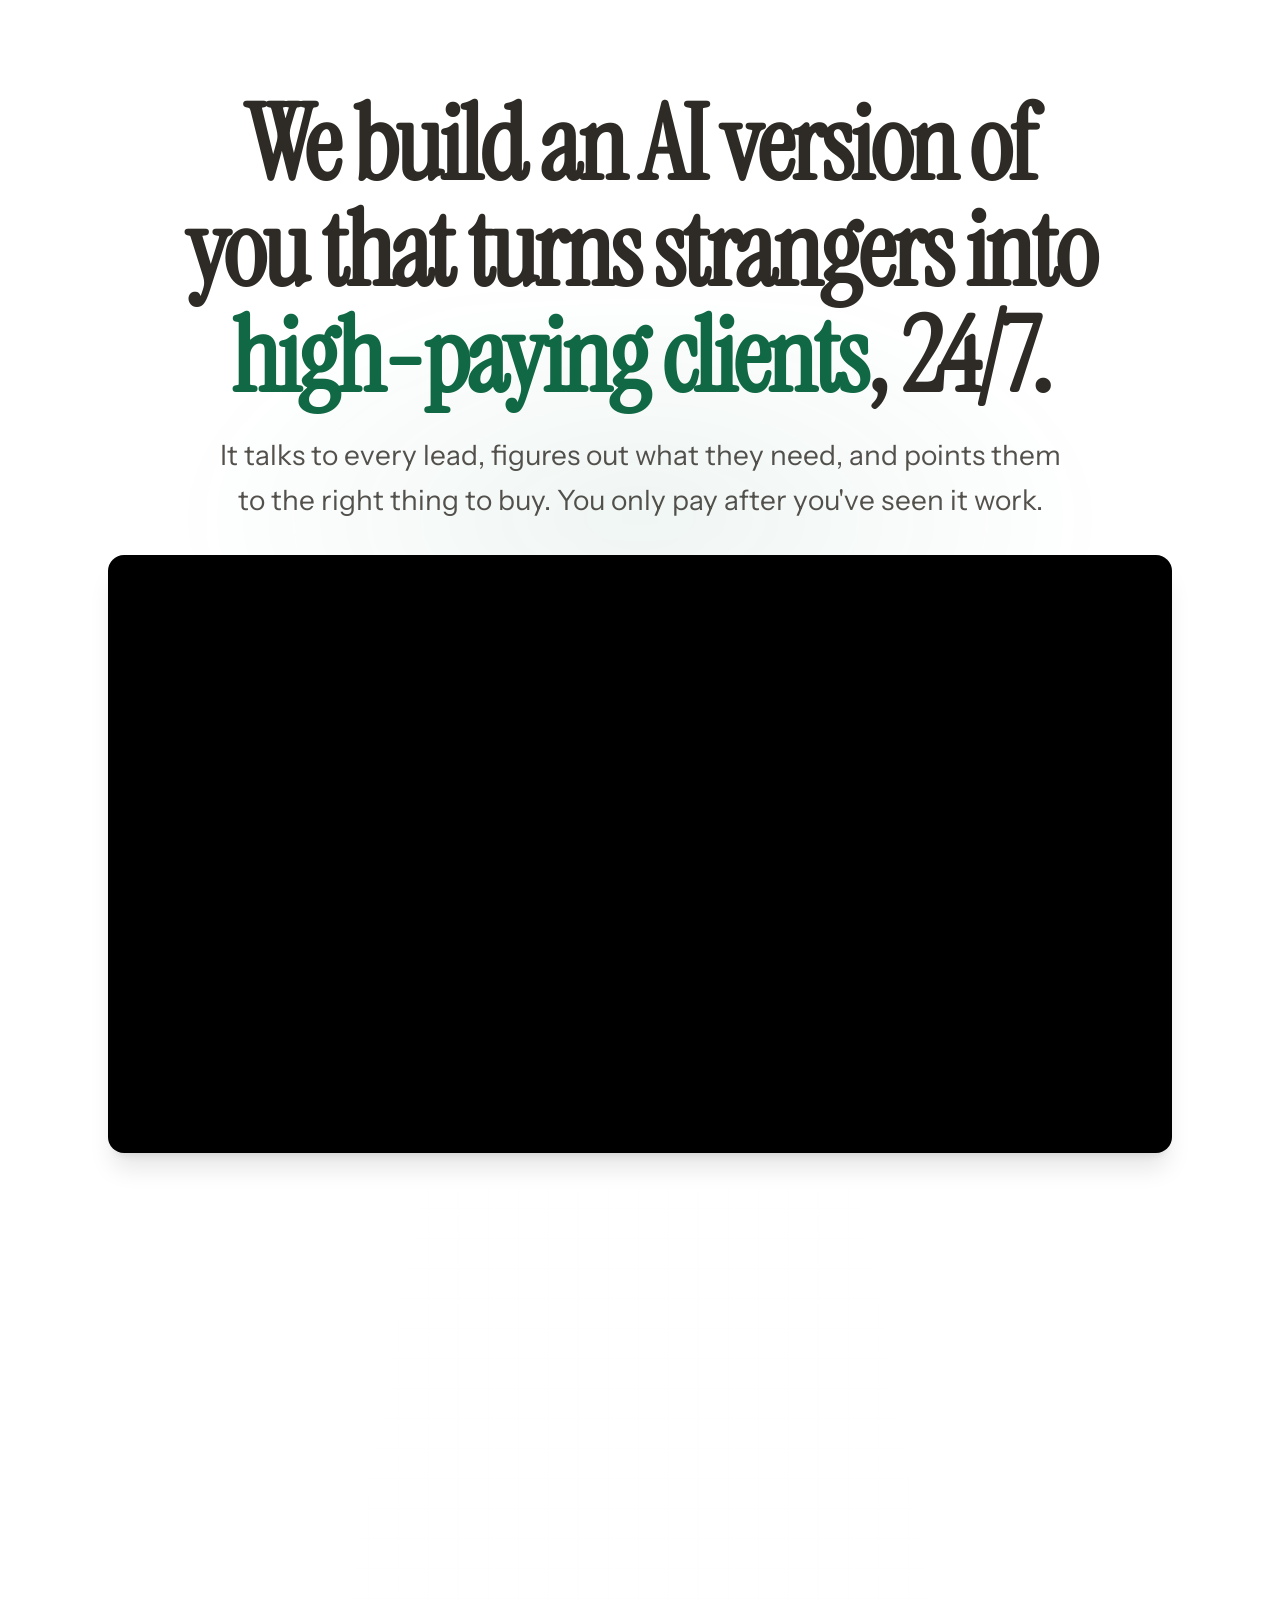
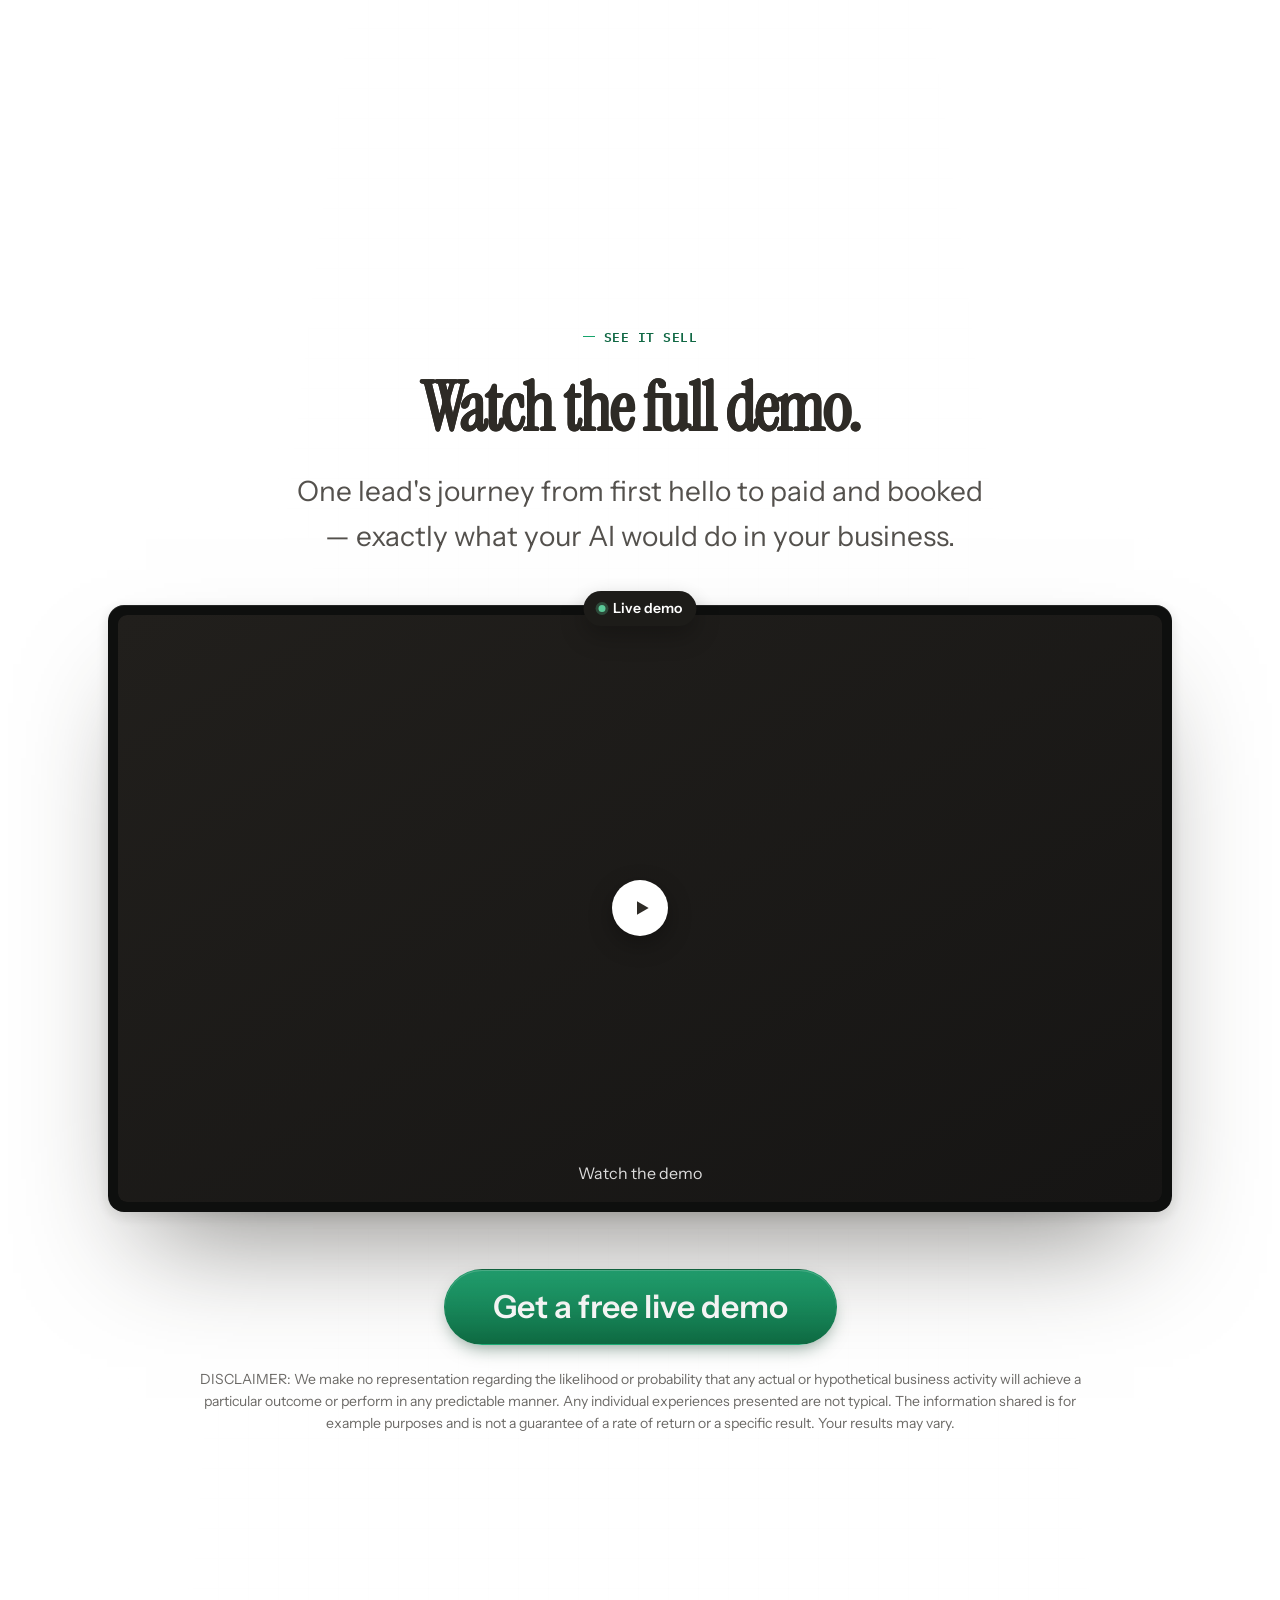
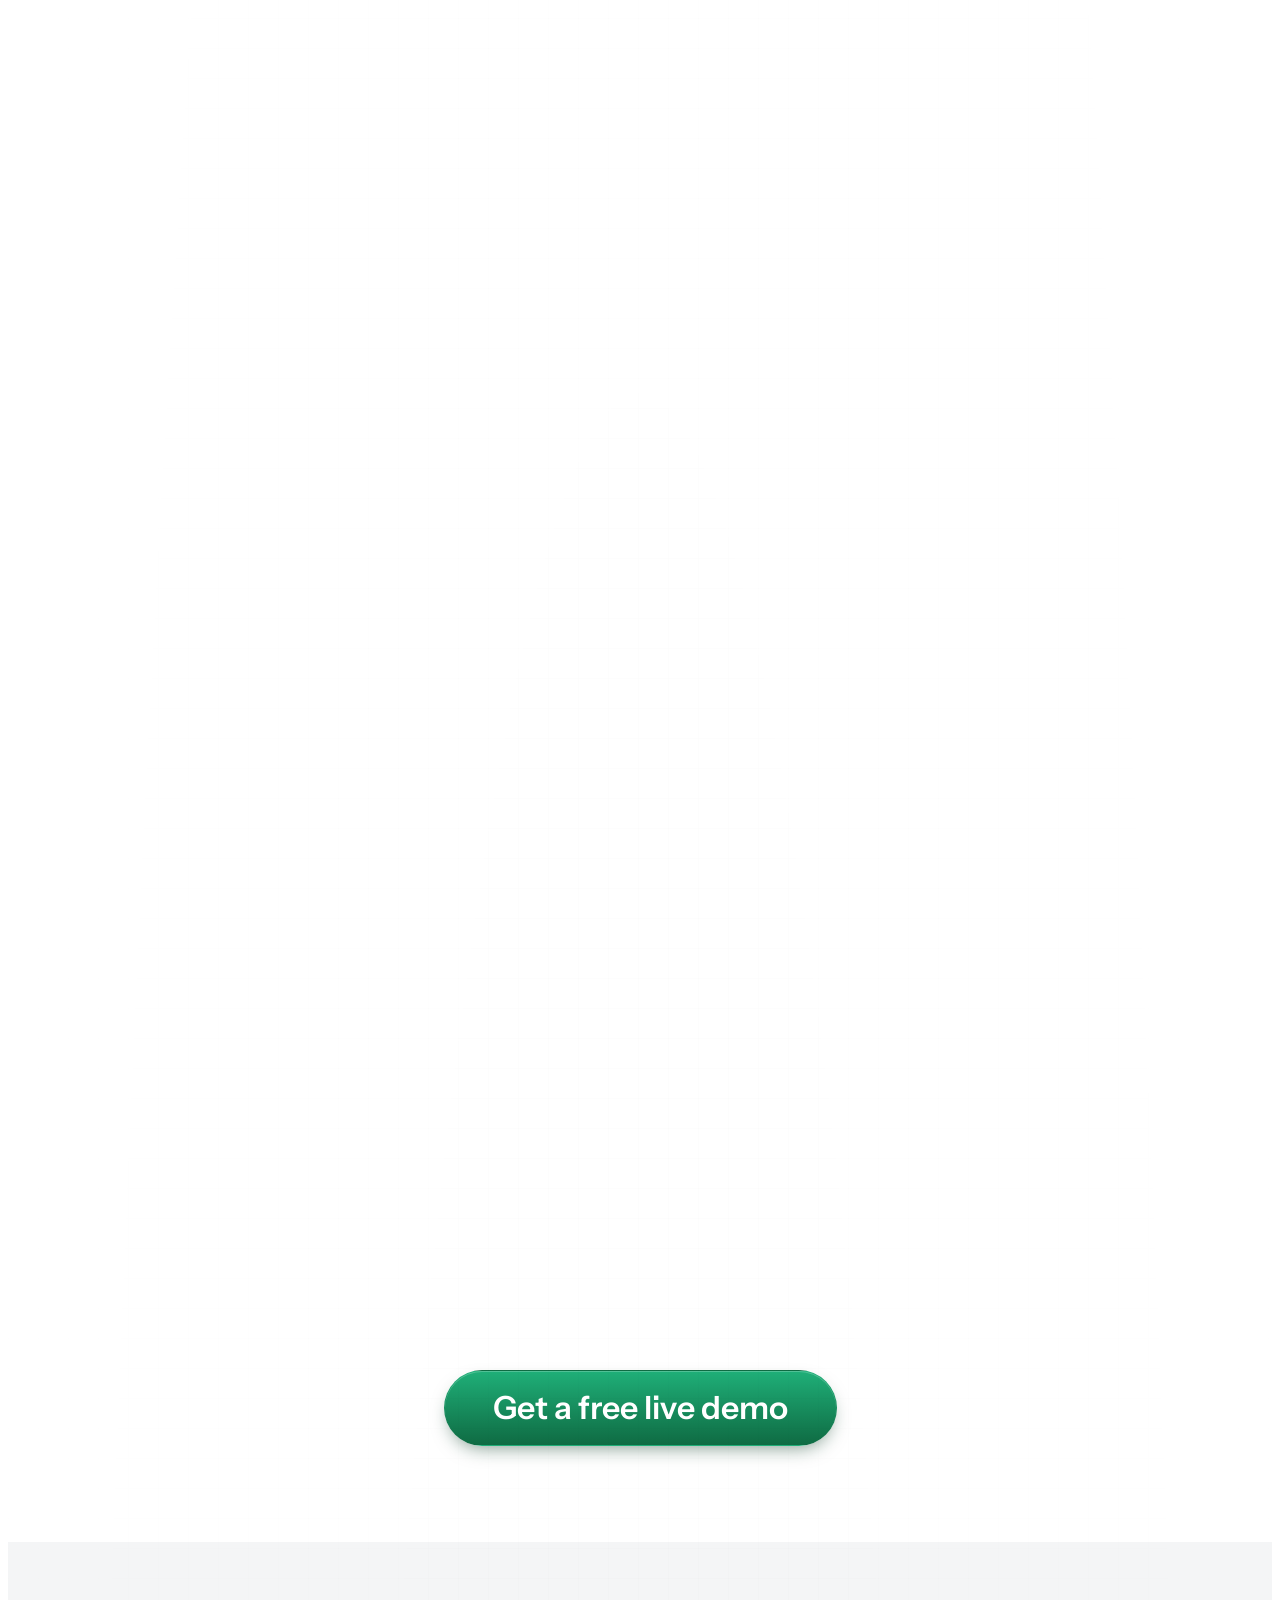
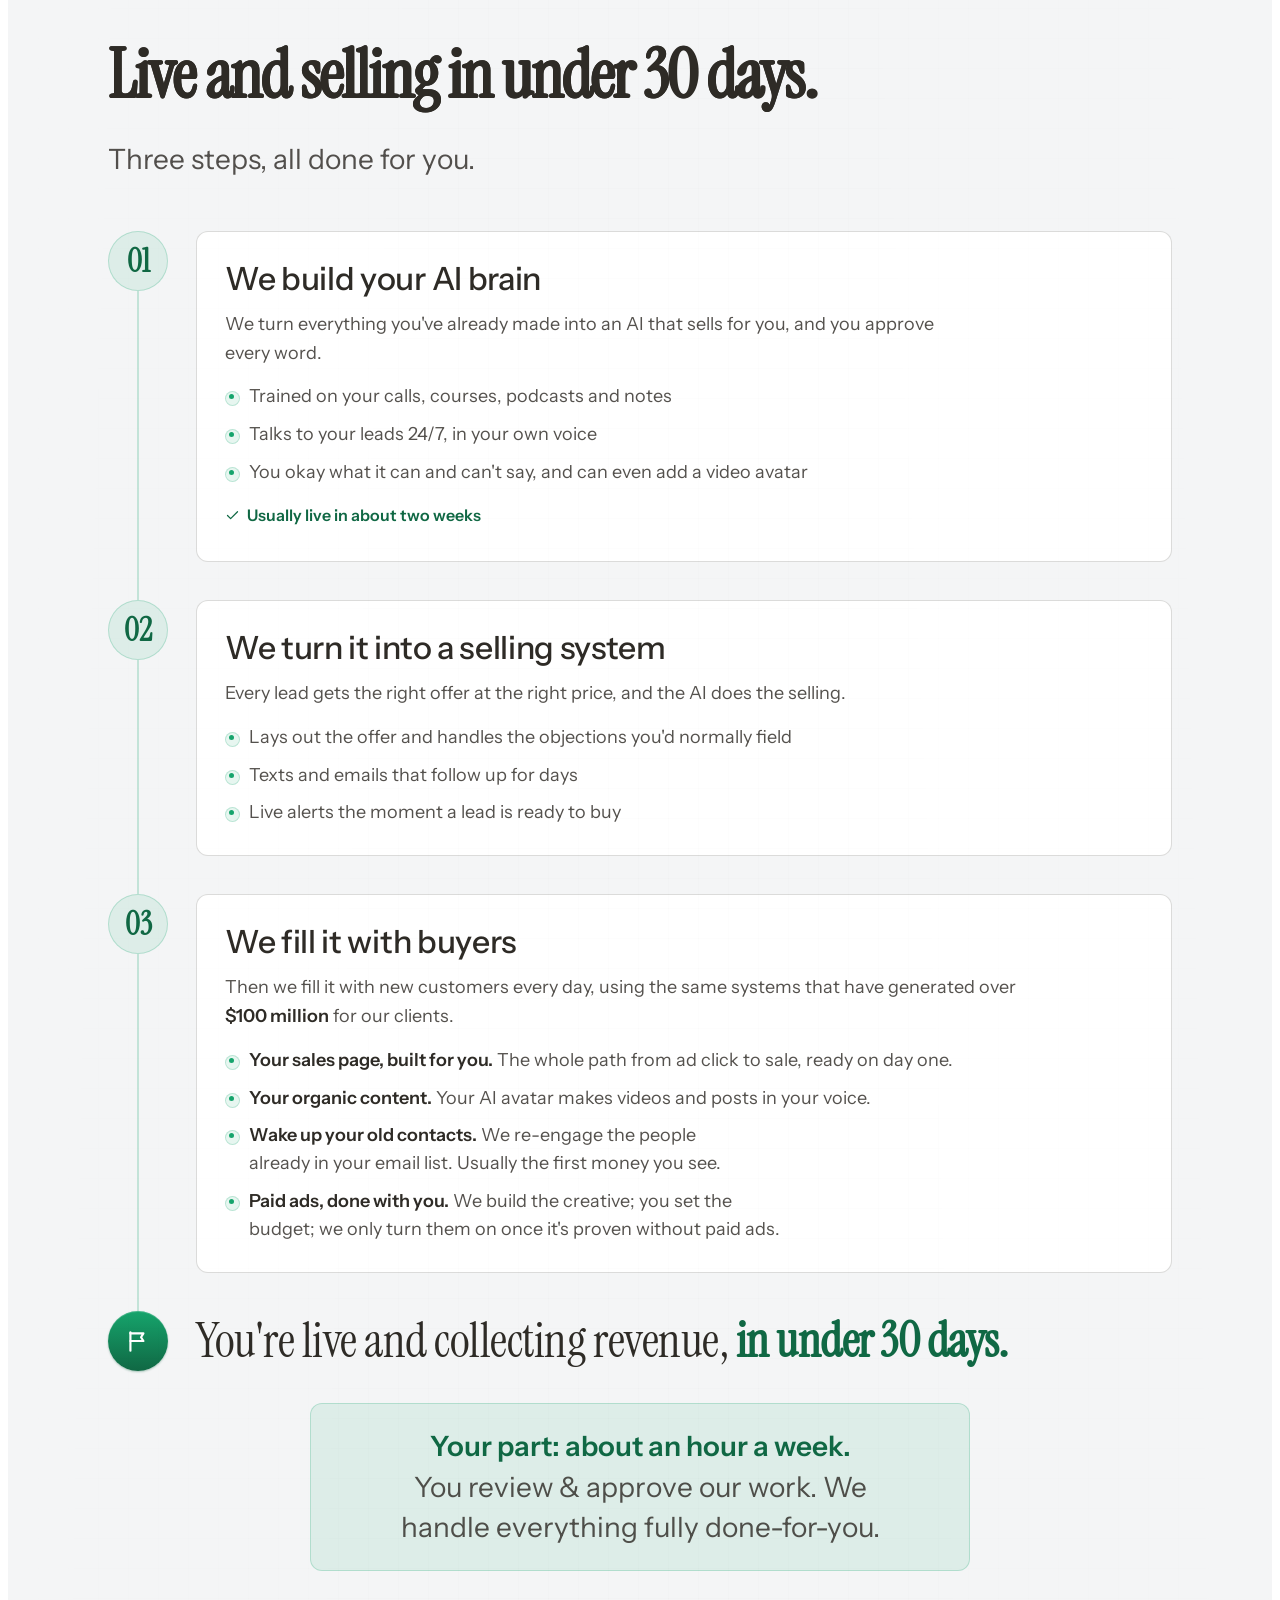
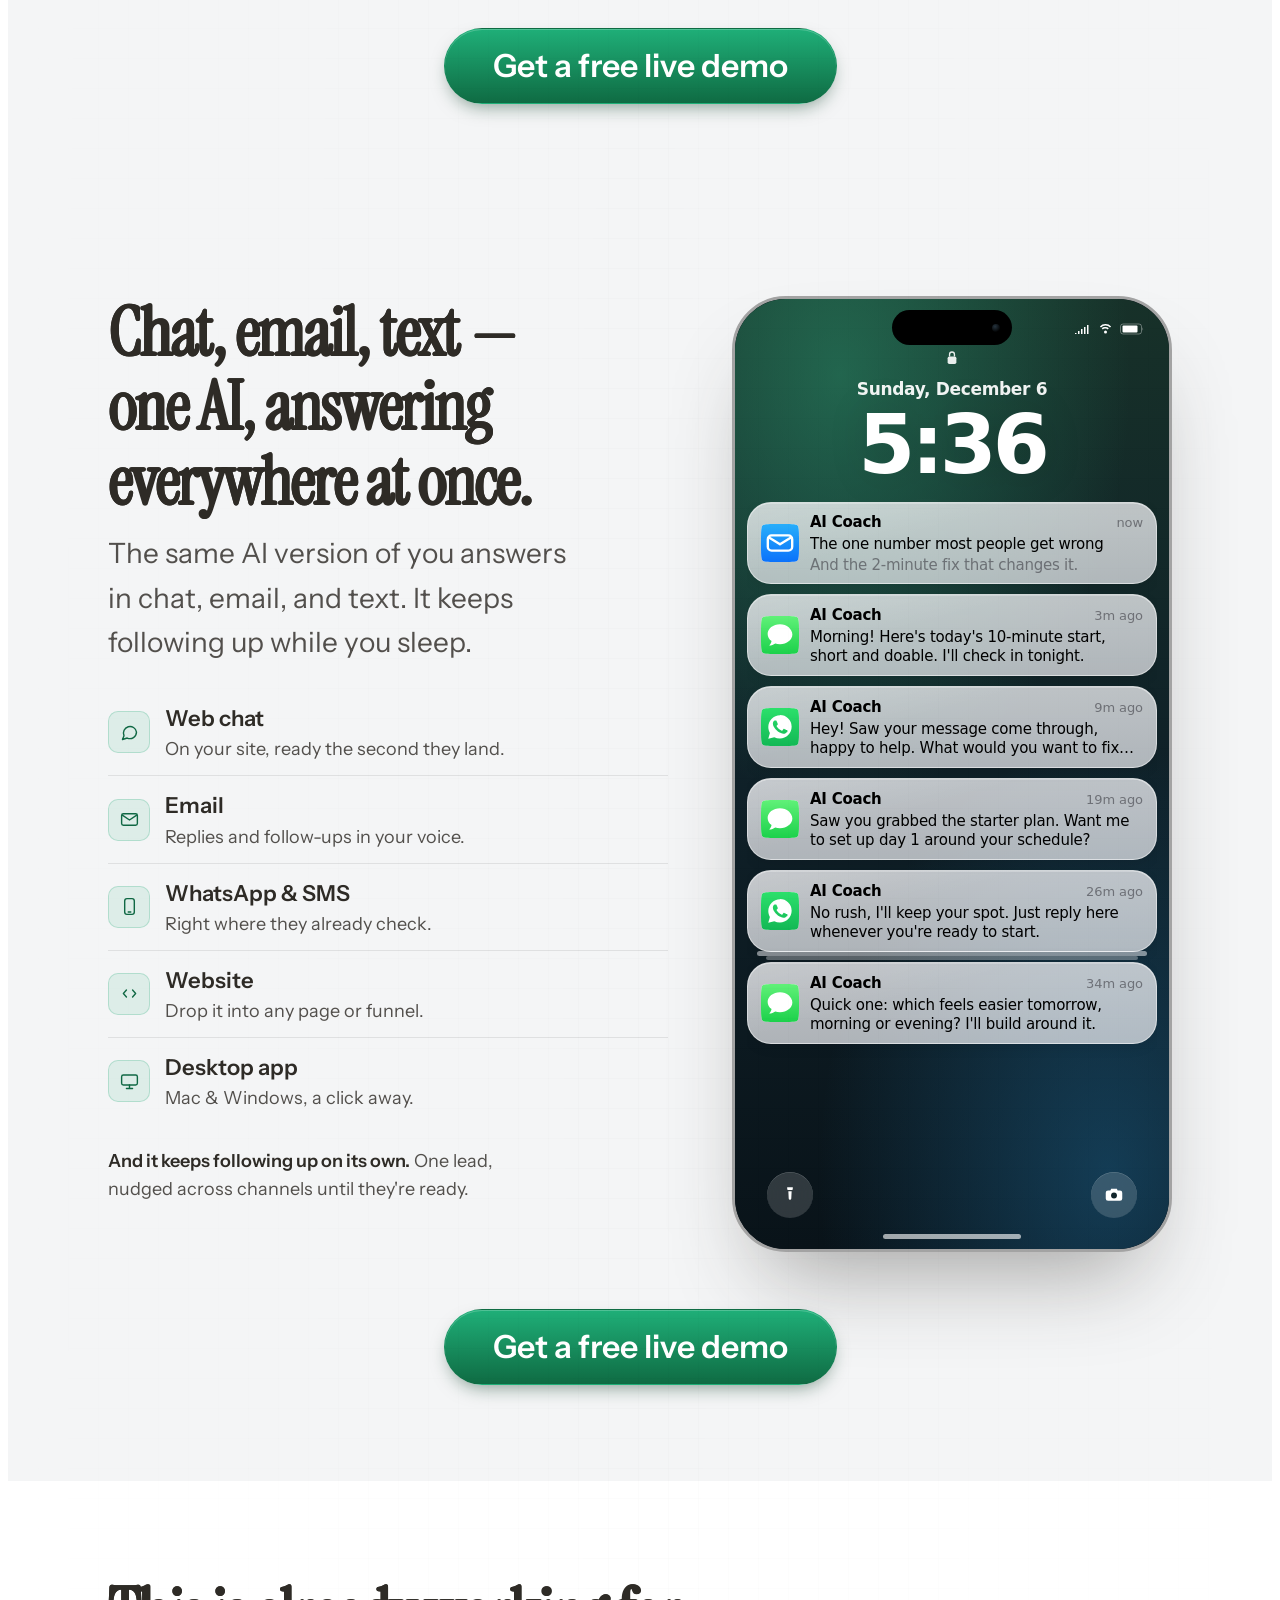
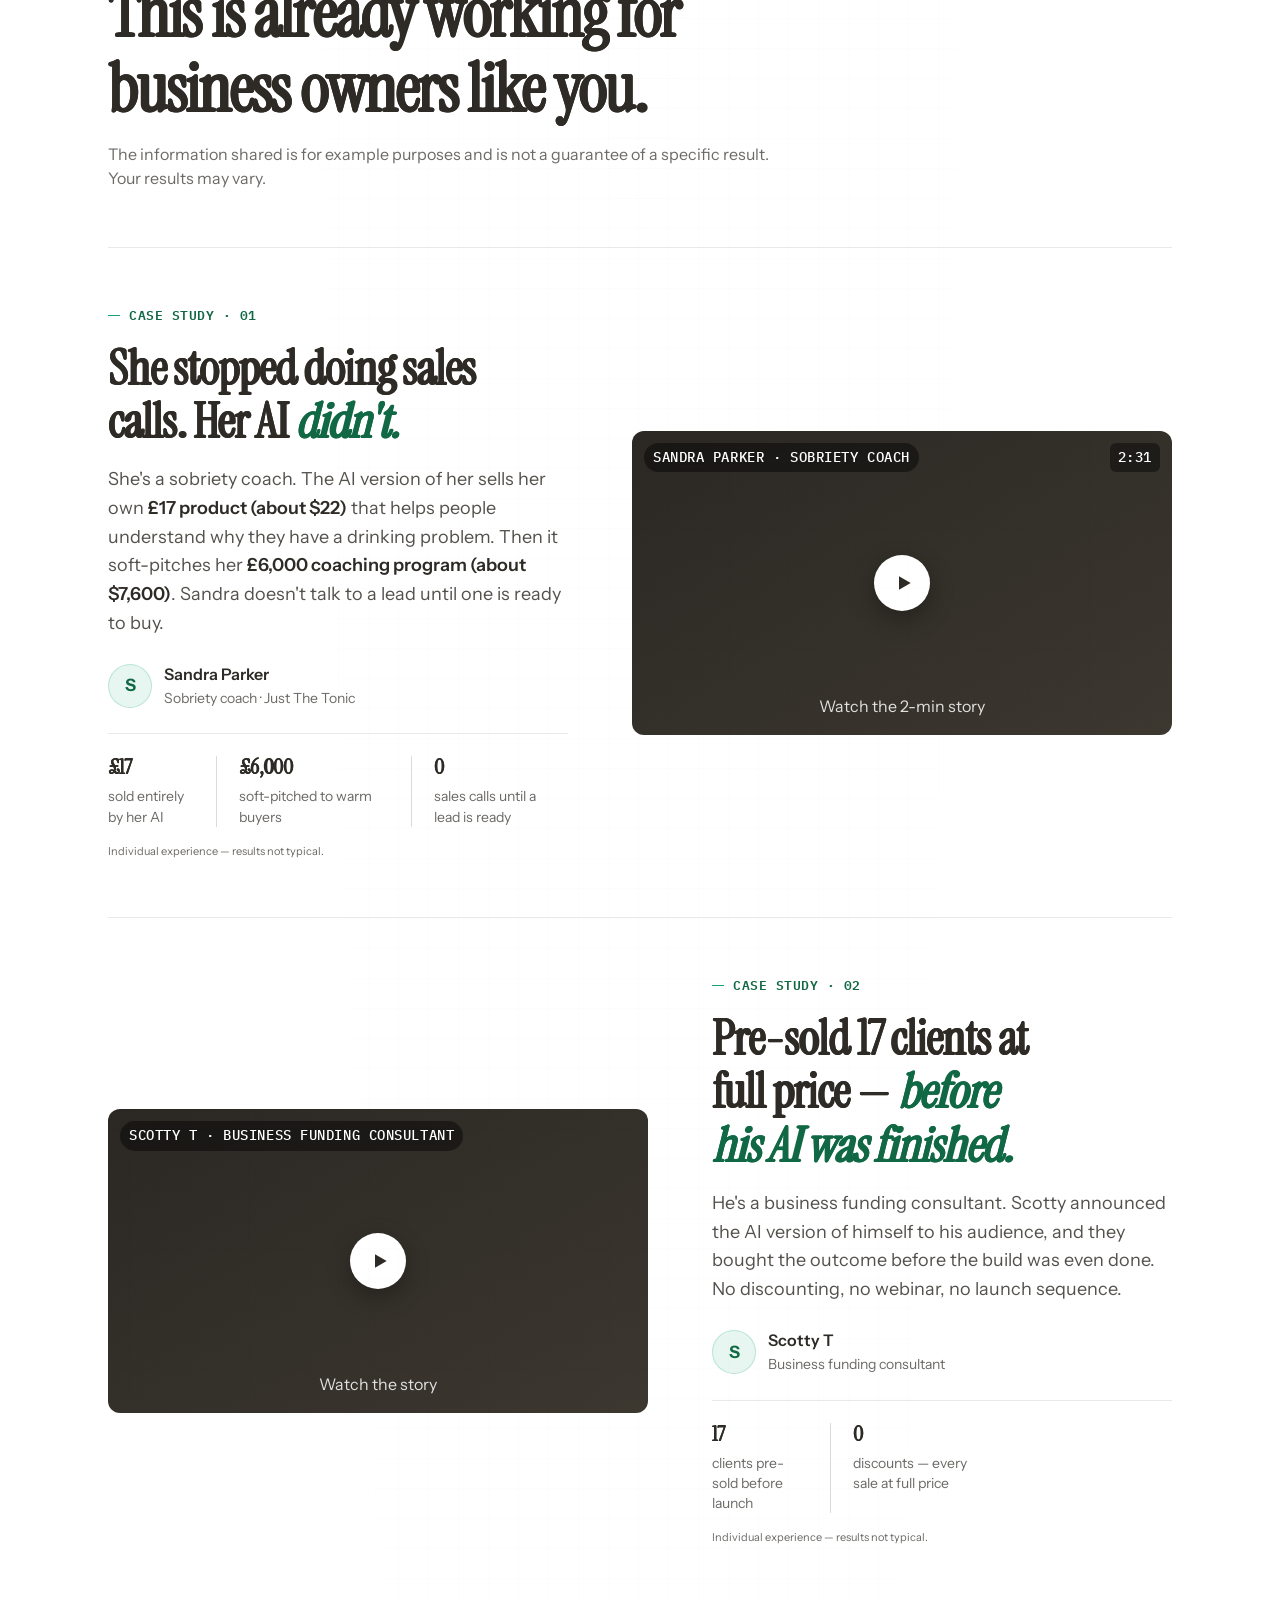
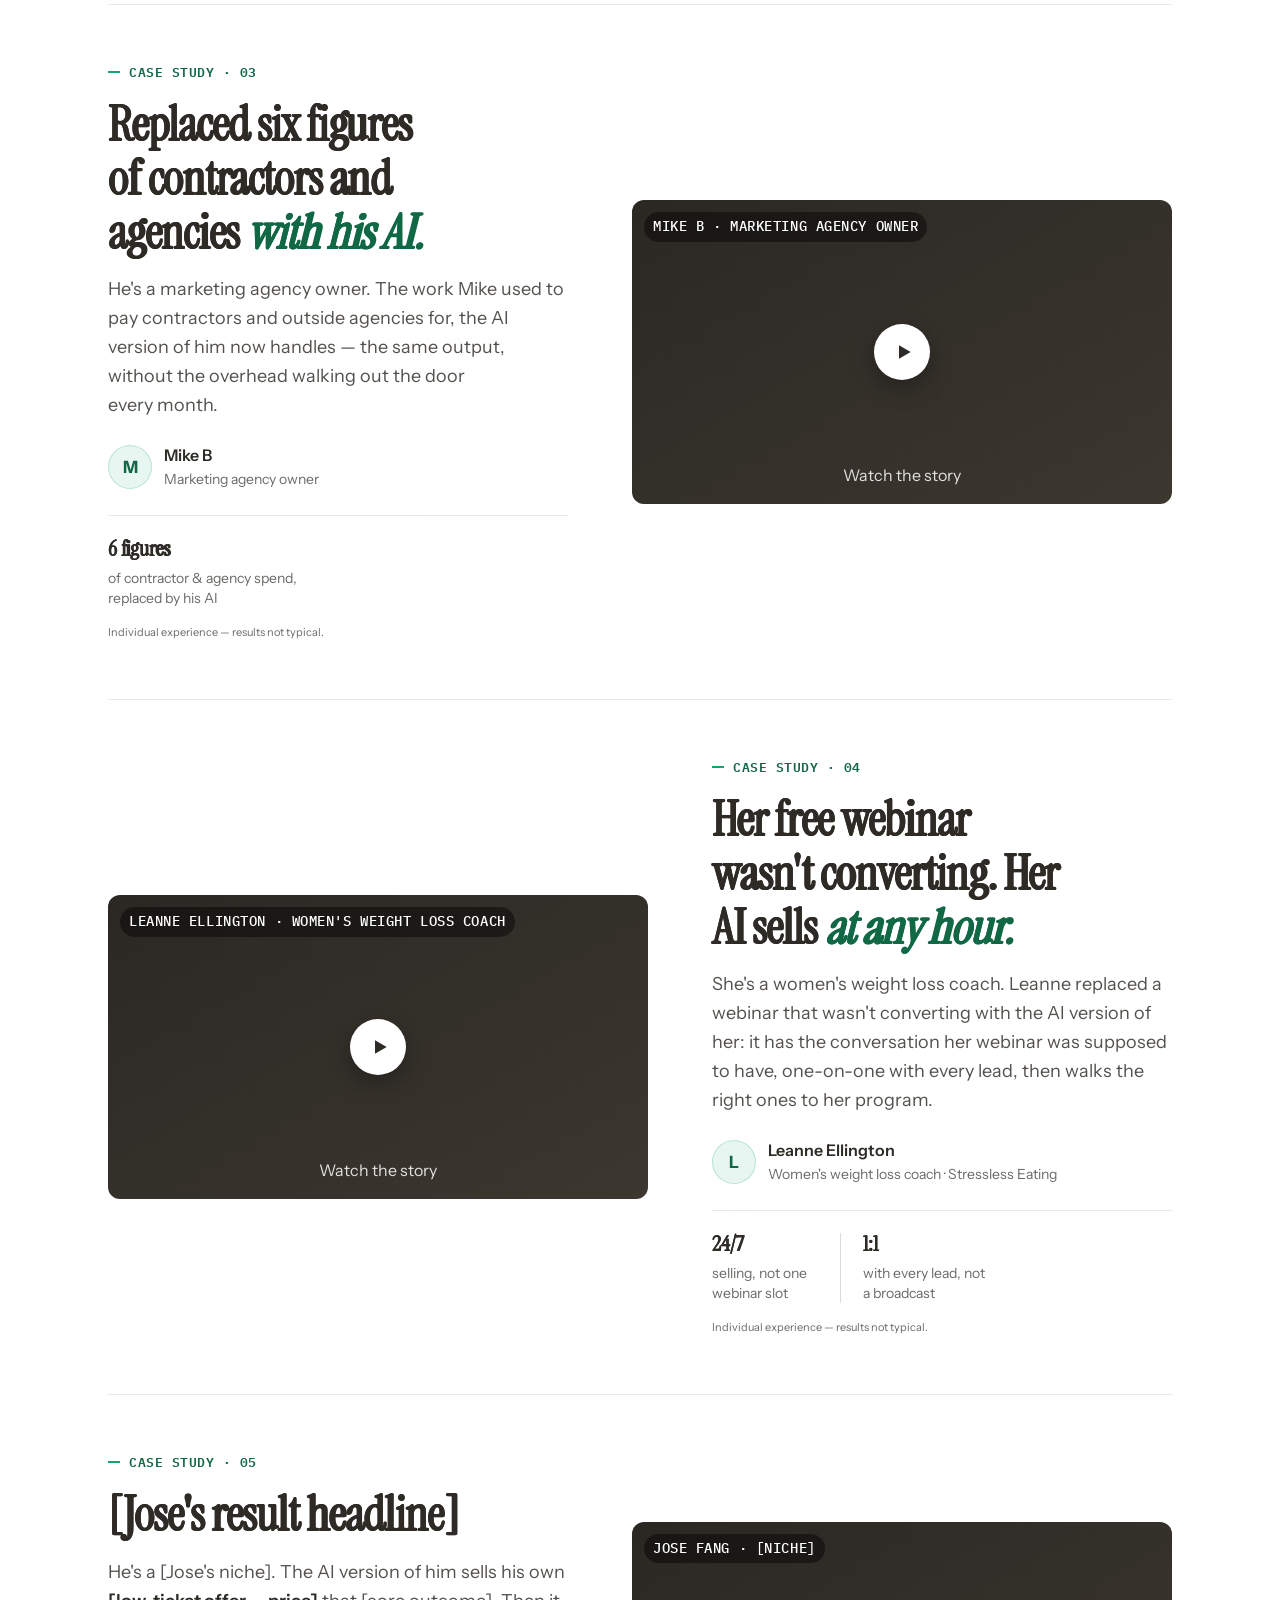
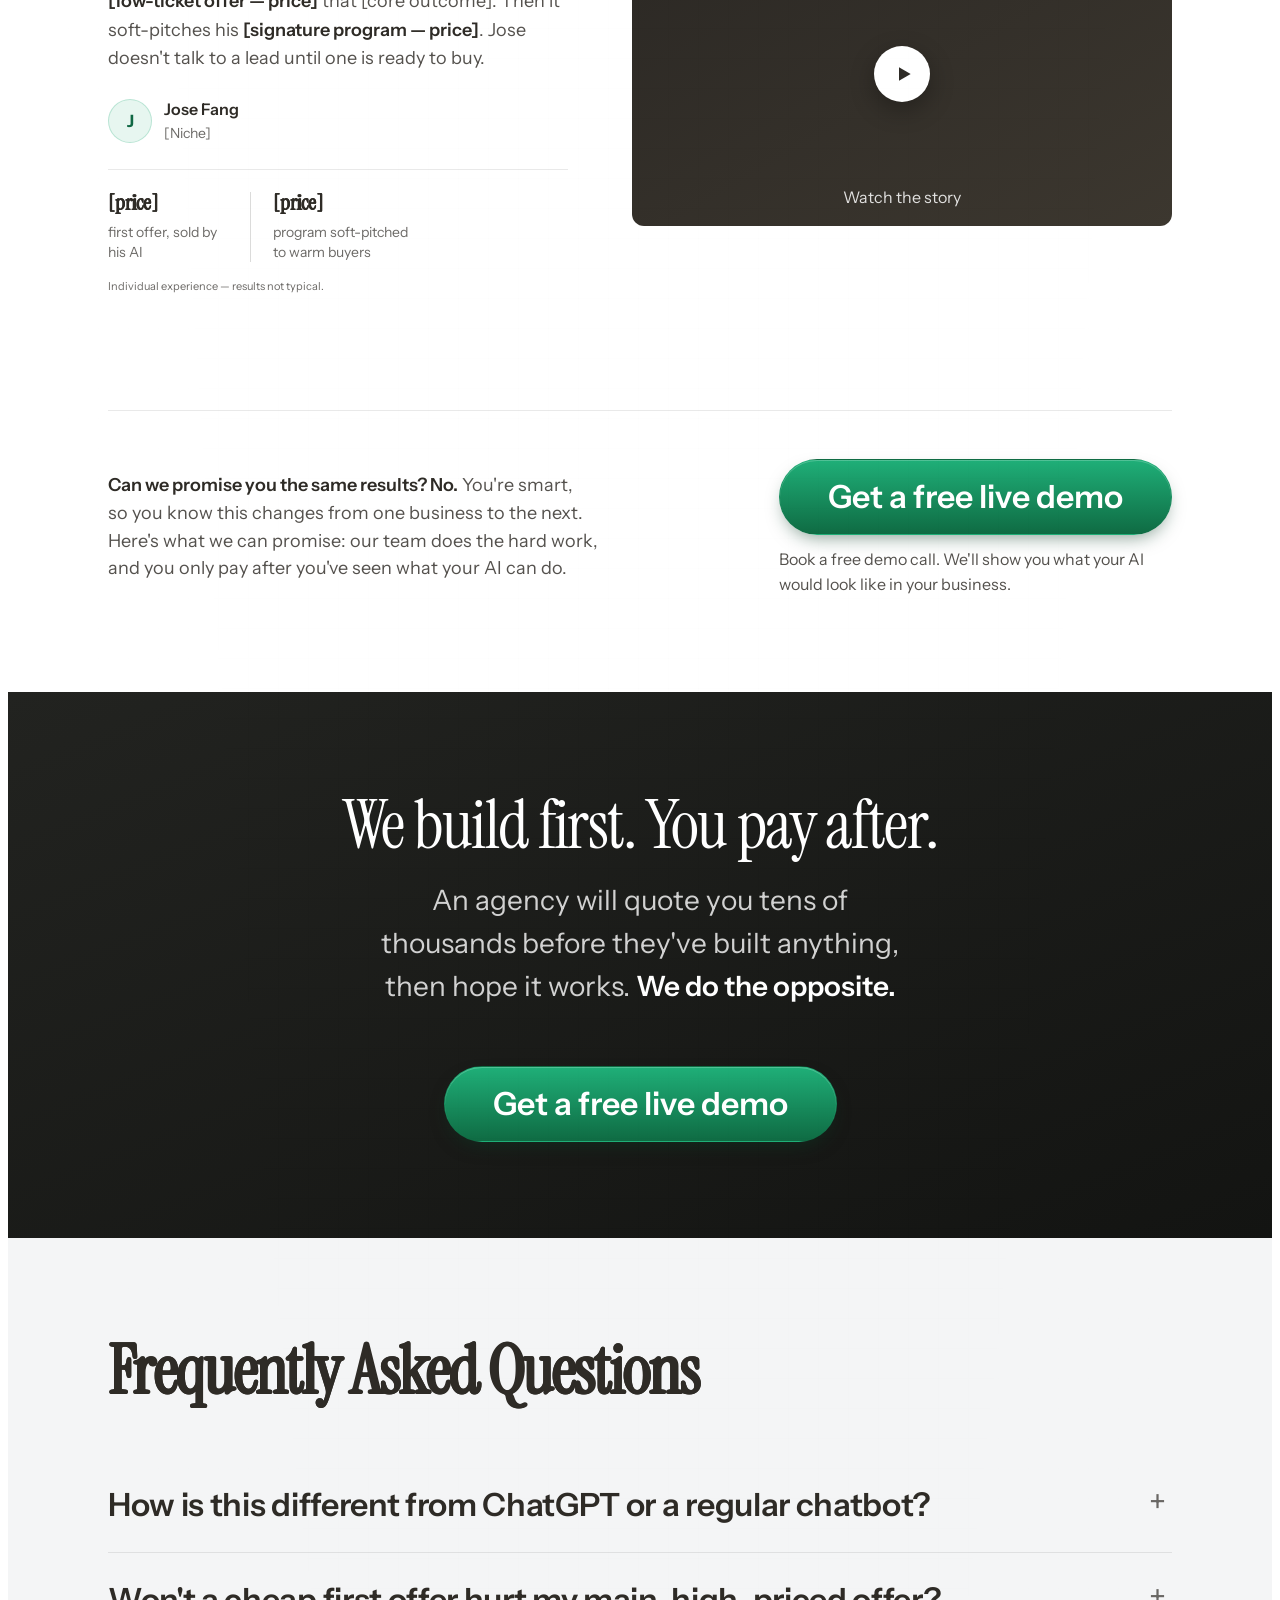
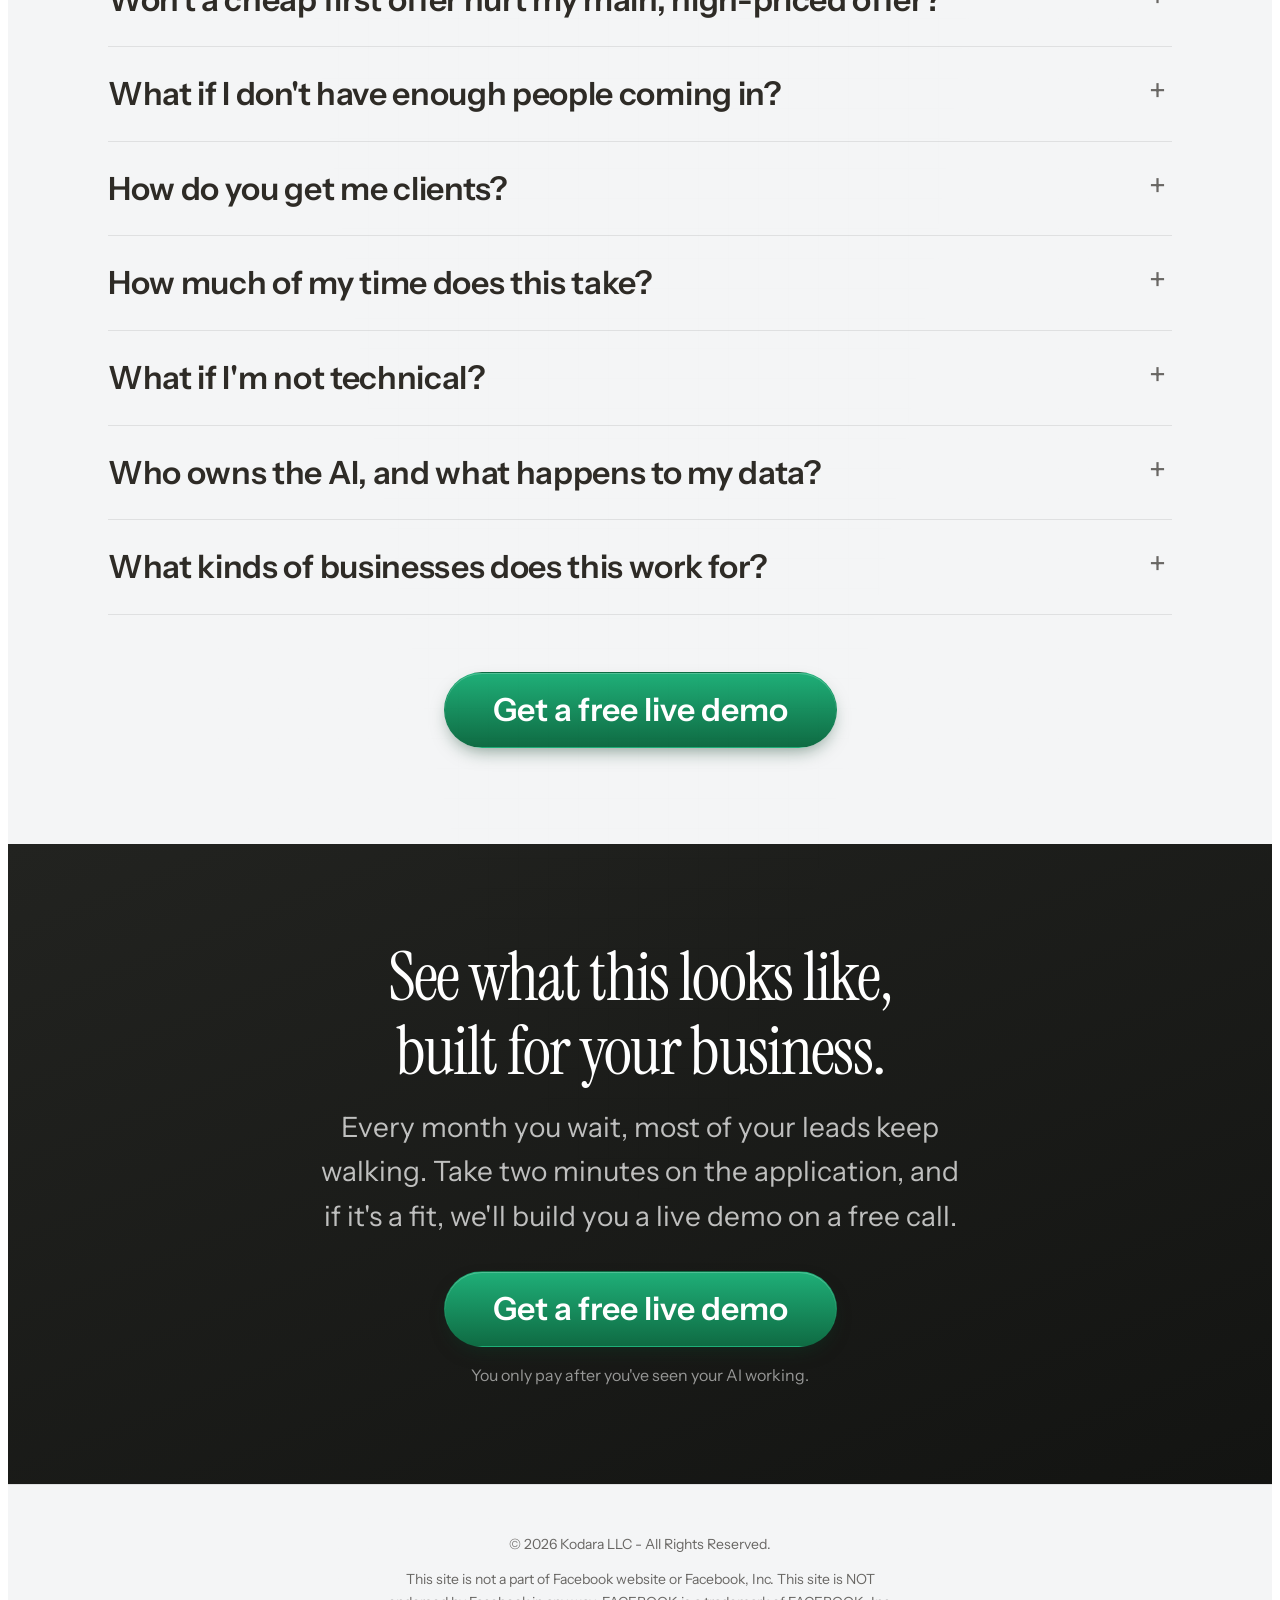
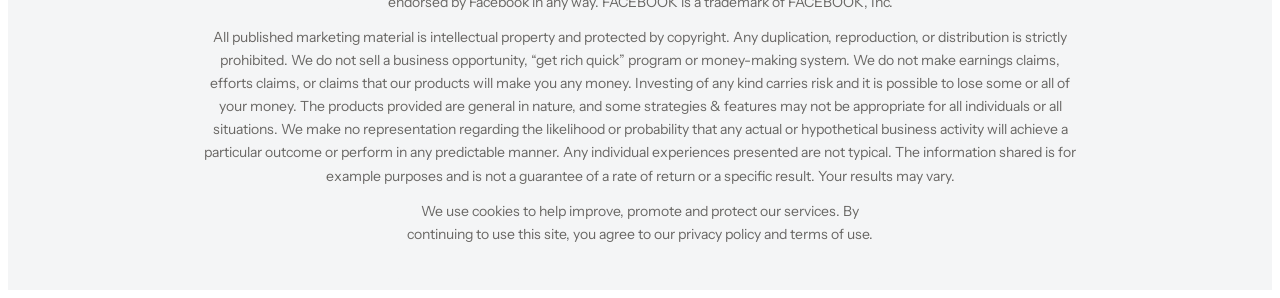
==== commit 5cd2ea10: "full-width video surfaces: VSL and demo frame span the wrap rail VSL drops its 880px cap, demo frame" ====
--- a/cf-d4a-combined.html
+++ b/cf-d4a-combined.html
@@ -115,7 +115,7 @@
 #kdr-lp .lp-head .sub{margin-inline:auto}
 #kdr-lp .lp-scene{margin-top:clamp(28px,4vw,46px);position:relative;display:flex;flex-direction:column;align-items:center}
 #kdr-lp .lp-scene::before{content:"";position:absolute;left:50%;top:46%;transform:translate(-50%,-50%);width:min(1150px,120vw);height:560px;background:radial-gradient(50% 55% at 50% 45%,rgba(22,164,108,.13),transparent 70%);filter:blur(14px);z-index:0;pointer-events:none}
-#kdr-lp .lp-lid{position:relative;z-index:2;width:min(840px,100%);background:#0E0F0E;border-radius:clamp(10px,1.6vw,16px);padding:clamp(6px,1vw,10px);box-shadow:0 60px 110px -38px rgba(46,43,38,.55),0 4px 14px rgba(46,43,38,.14),inset 0 1px 0 rgba(255,255,255,.09)}
+#kdr-lp .lp-lid{position:relative;z-index:2;width:100%;background:#0E0F0E;border-radius:clamp(10px,1.6vw,16px);padding:clamp(6px,1vw,10px);box-shadow:0 60px 110px -38px rgba(46,43,38,.55),0 4px 14px rgba(46,43,38,.14),inset 0 1px 0 rgba(255,255,255,.09)}
 #kdr-lp .lp-chip{position:absolute;z-index:5;top:-14px;left:50%;transform:translateX(-50%);display:inline-flex;align-items:center;gap:7px;background:#1d1c19;color:#fff;font-size:var(--fs-micro);font-weight:600;padding:7px 15px;border-radius:var(--r-pill);box-shadow:0 10px 24px rgba(0,0,0,.25);white-space:nowrap}
 #kdr-lp .lp-chip .d{width:7px;height:7px;border-radius:50%;background:var(--accent-mint);box-shadow:0 0 0 3px rgba(91,201,152,.25)}
 #kdr-lp .lp-screen{position:relative;border-radius:clamp(6px,1vw,9px);overflow:hidden;background:#050606}
@@ -127,7 +127,7 @@
 #kdr-lp .lp-card .s{font-size:11px;color:var(--ink-3);margin-top:1px}
 #kdr-lp .lp-card.left{left:-118px;top:120px}
 #kdr-lp .lp-card.right{right:-104px;top:268px}
-@media(max-width:1140px){#kdr-lp .lp-card{display:none}
+@media(max-width:1320px){#kdr-lp .lp-card{display:none}
 }
 #kdr-lp .lp-disclaimer{margin:var(--sp-5) auto 0;max-width:920px;text-align:center;font-size:var(--fs-micro);line-height:1.55;color:var(--ink-3)}
 #kdr-lp .timeline{--tl-node:60px;--tl-gap:clamp(26px,3.4vw,38px);position:relative;margin:clamp(8px,1.5vw,20px) 0 0}
@@ -313,7 +313,7 @@
   <div class="mockup-stage">
     <div class="wrap">
       <!-- VSL video embed -->
-      <div style="max-width:880px;margin:0 auto;position:relative;z-index:2;border-radius:var(--r-lg);overflow:hidden;box-shadow:var(--shadow-mockup);background:#000">
+      <div style="margin:0 auto;position:relative;z-index:2;border-radius:var(--r-lg);overflow:hidden;box-shadow:var(--shadow-mockup);background:#000">
         <div id="vidalytics_embed_4hHzEVevwBW1xOyh" style="width: 100%; position:relative; padding-top: 56.25%;"></div>
         
       </div>
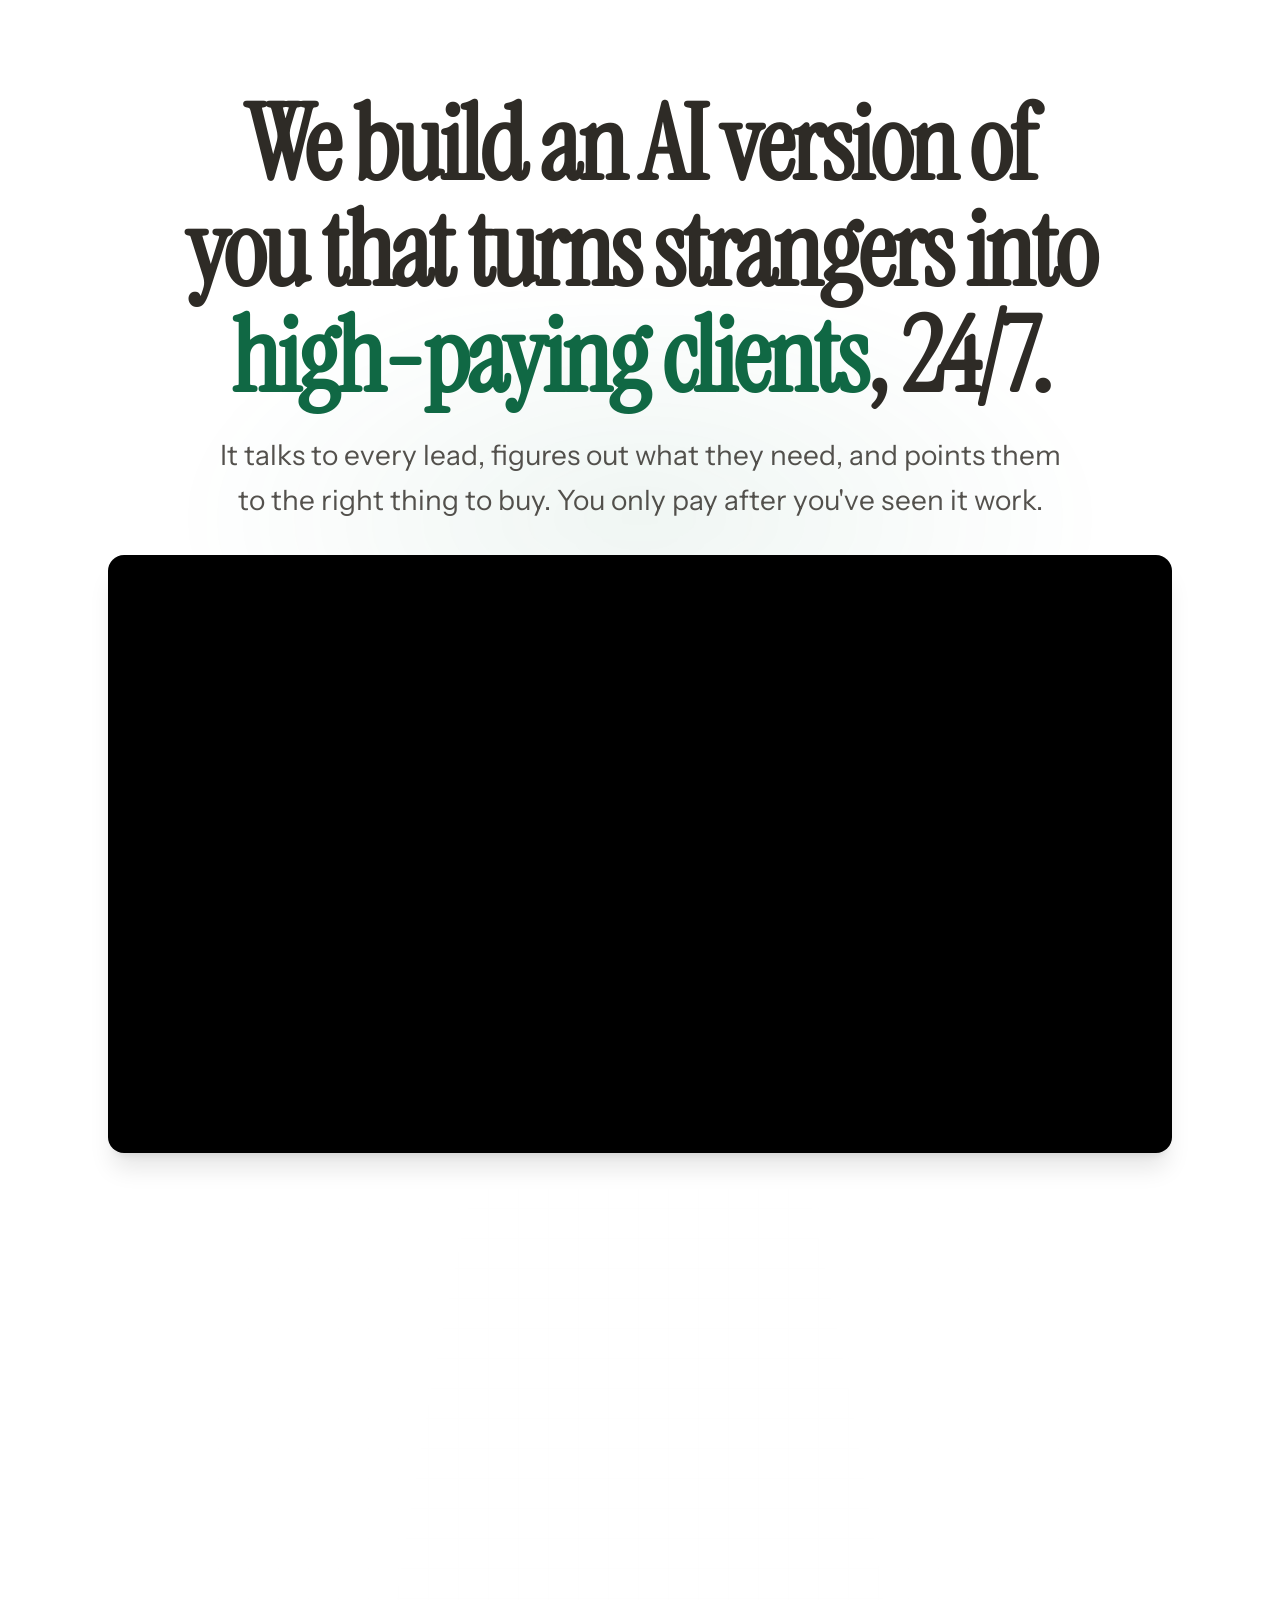
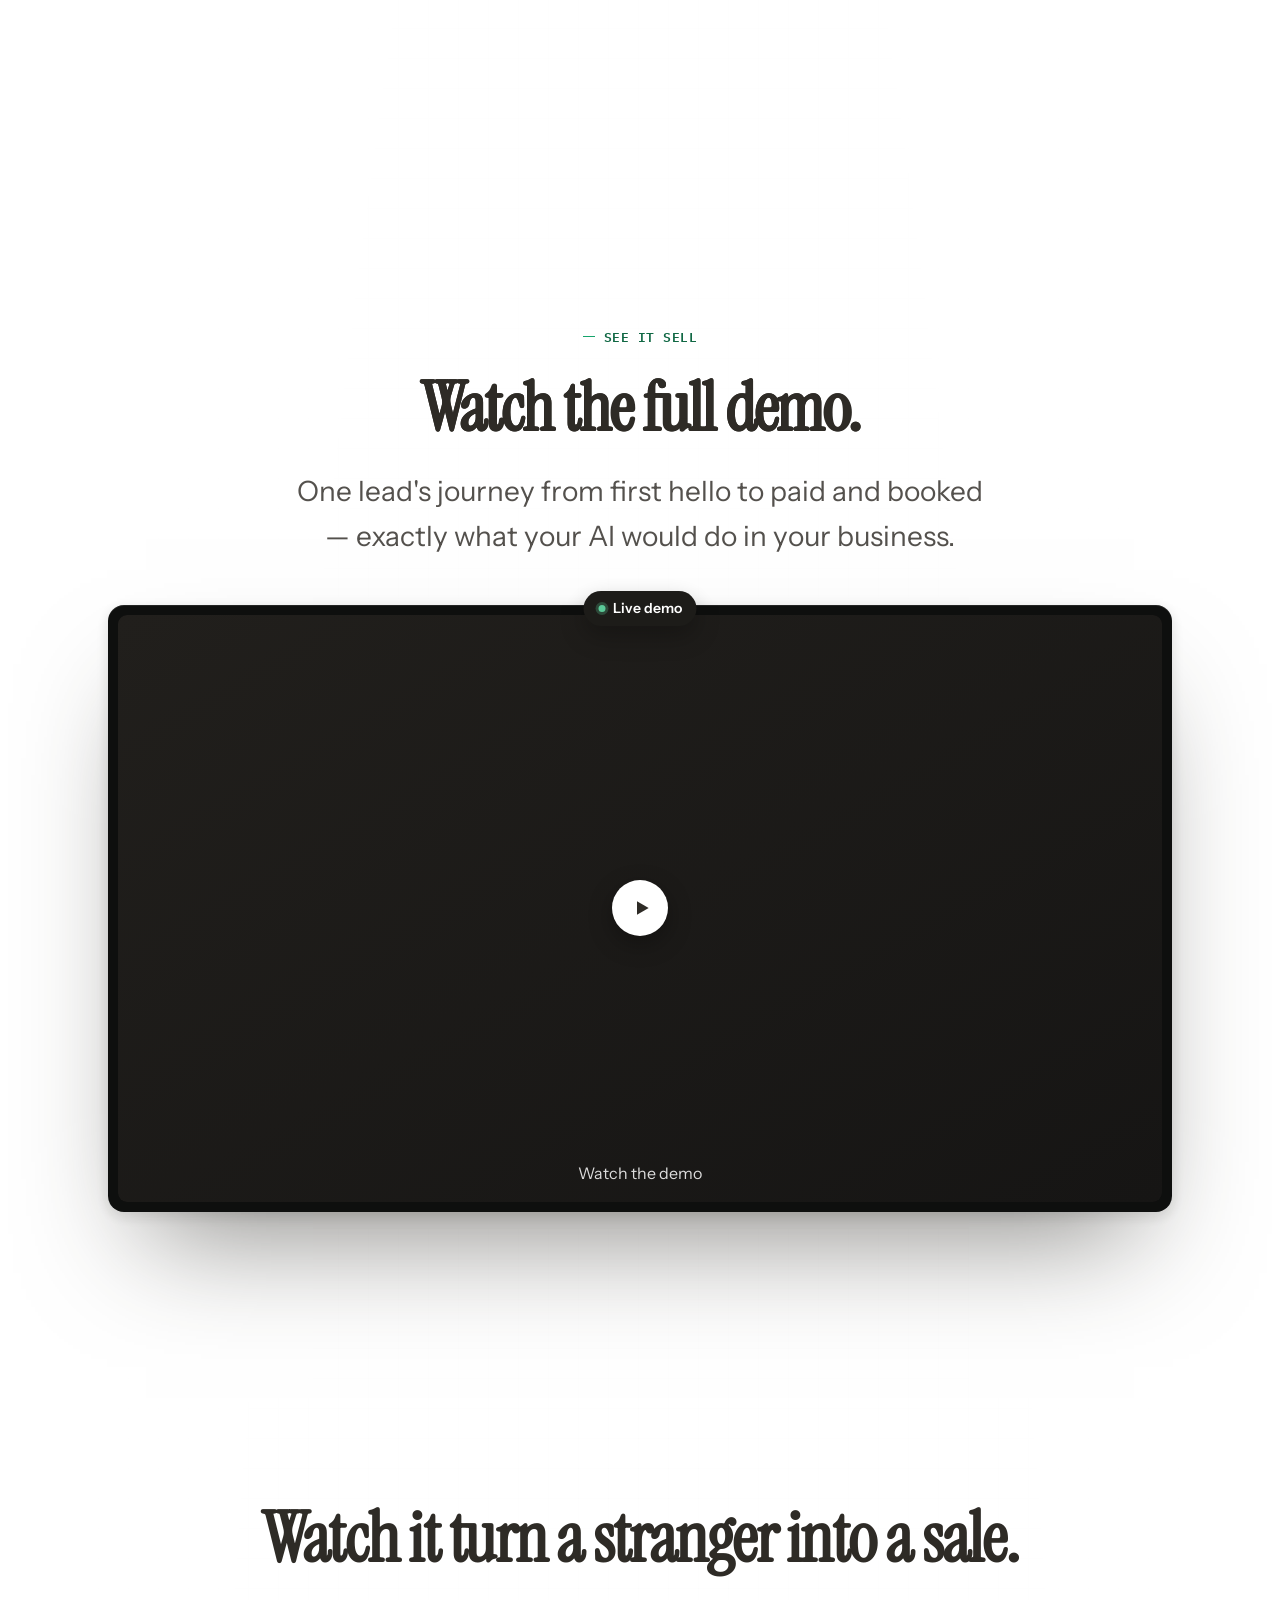
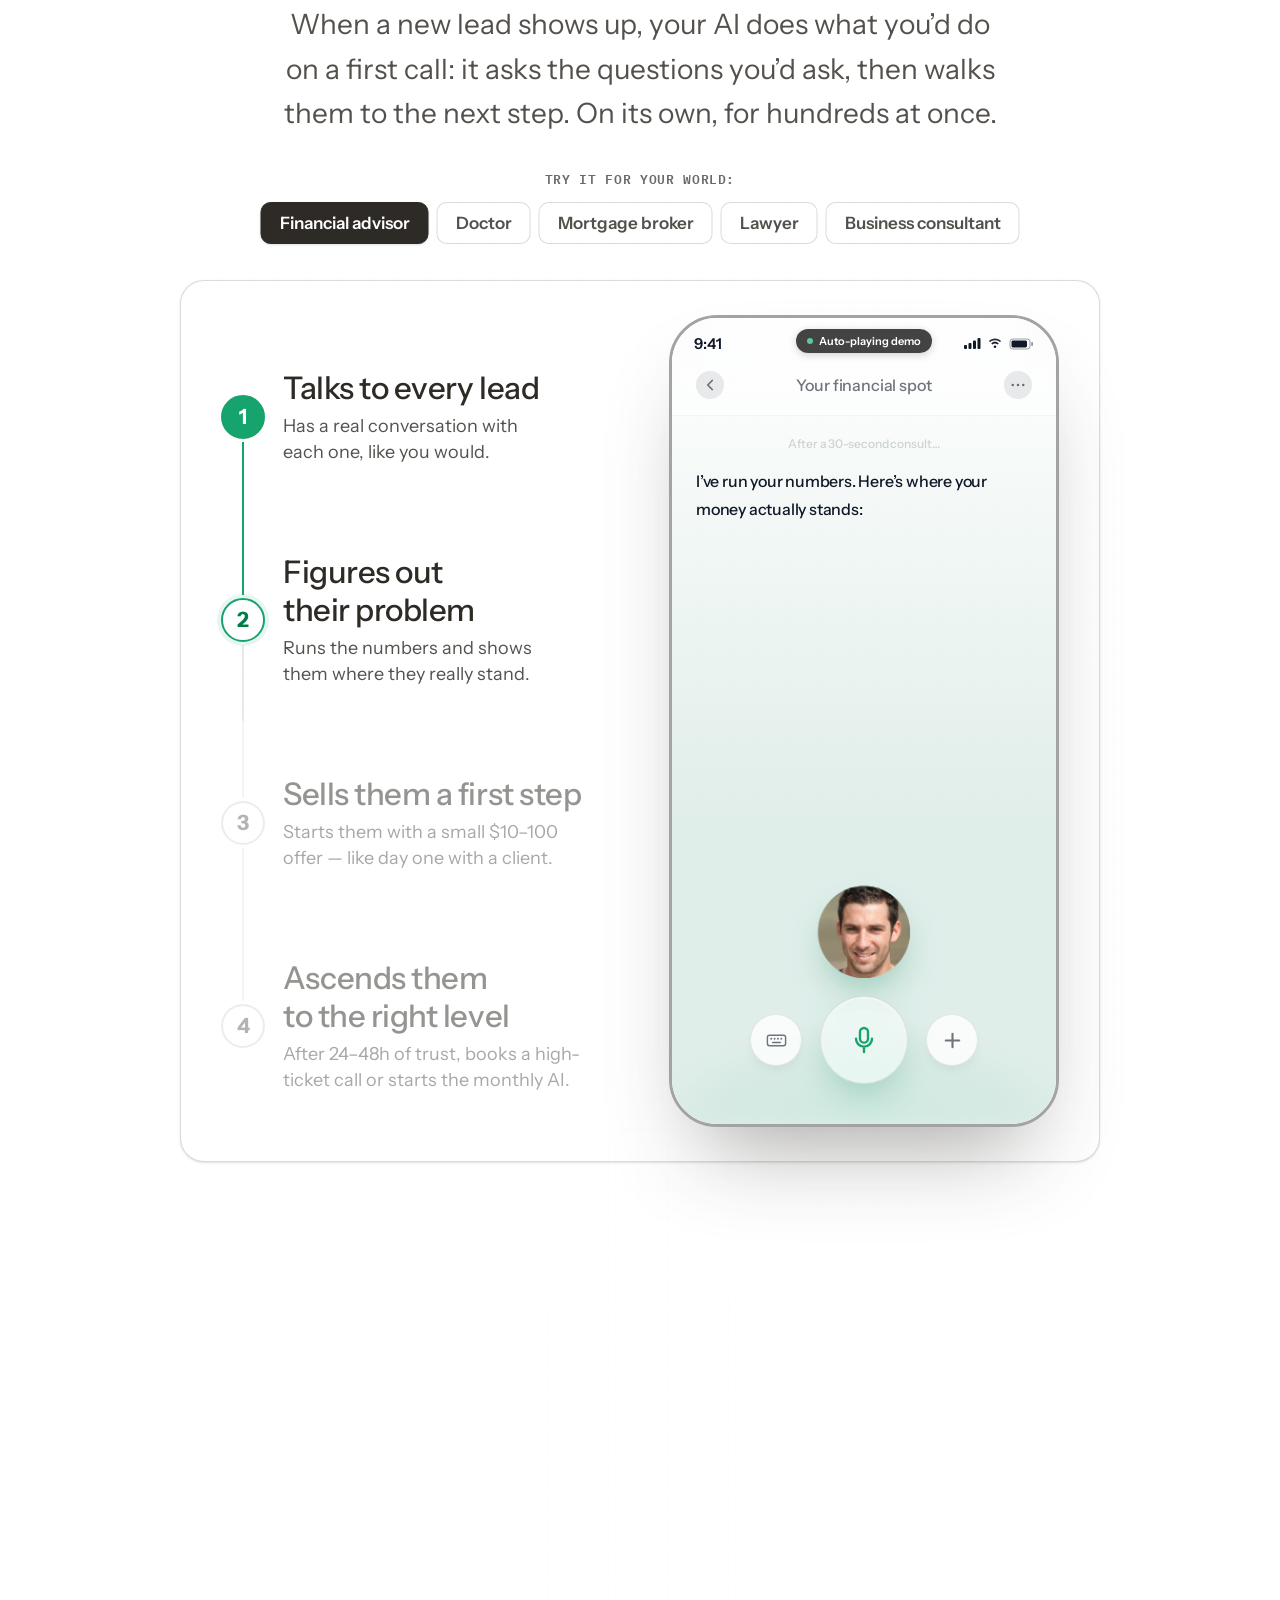
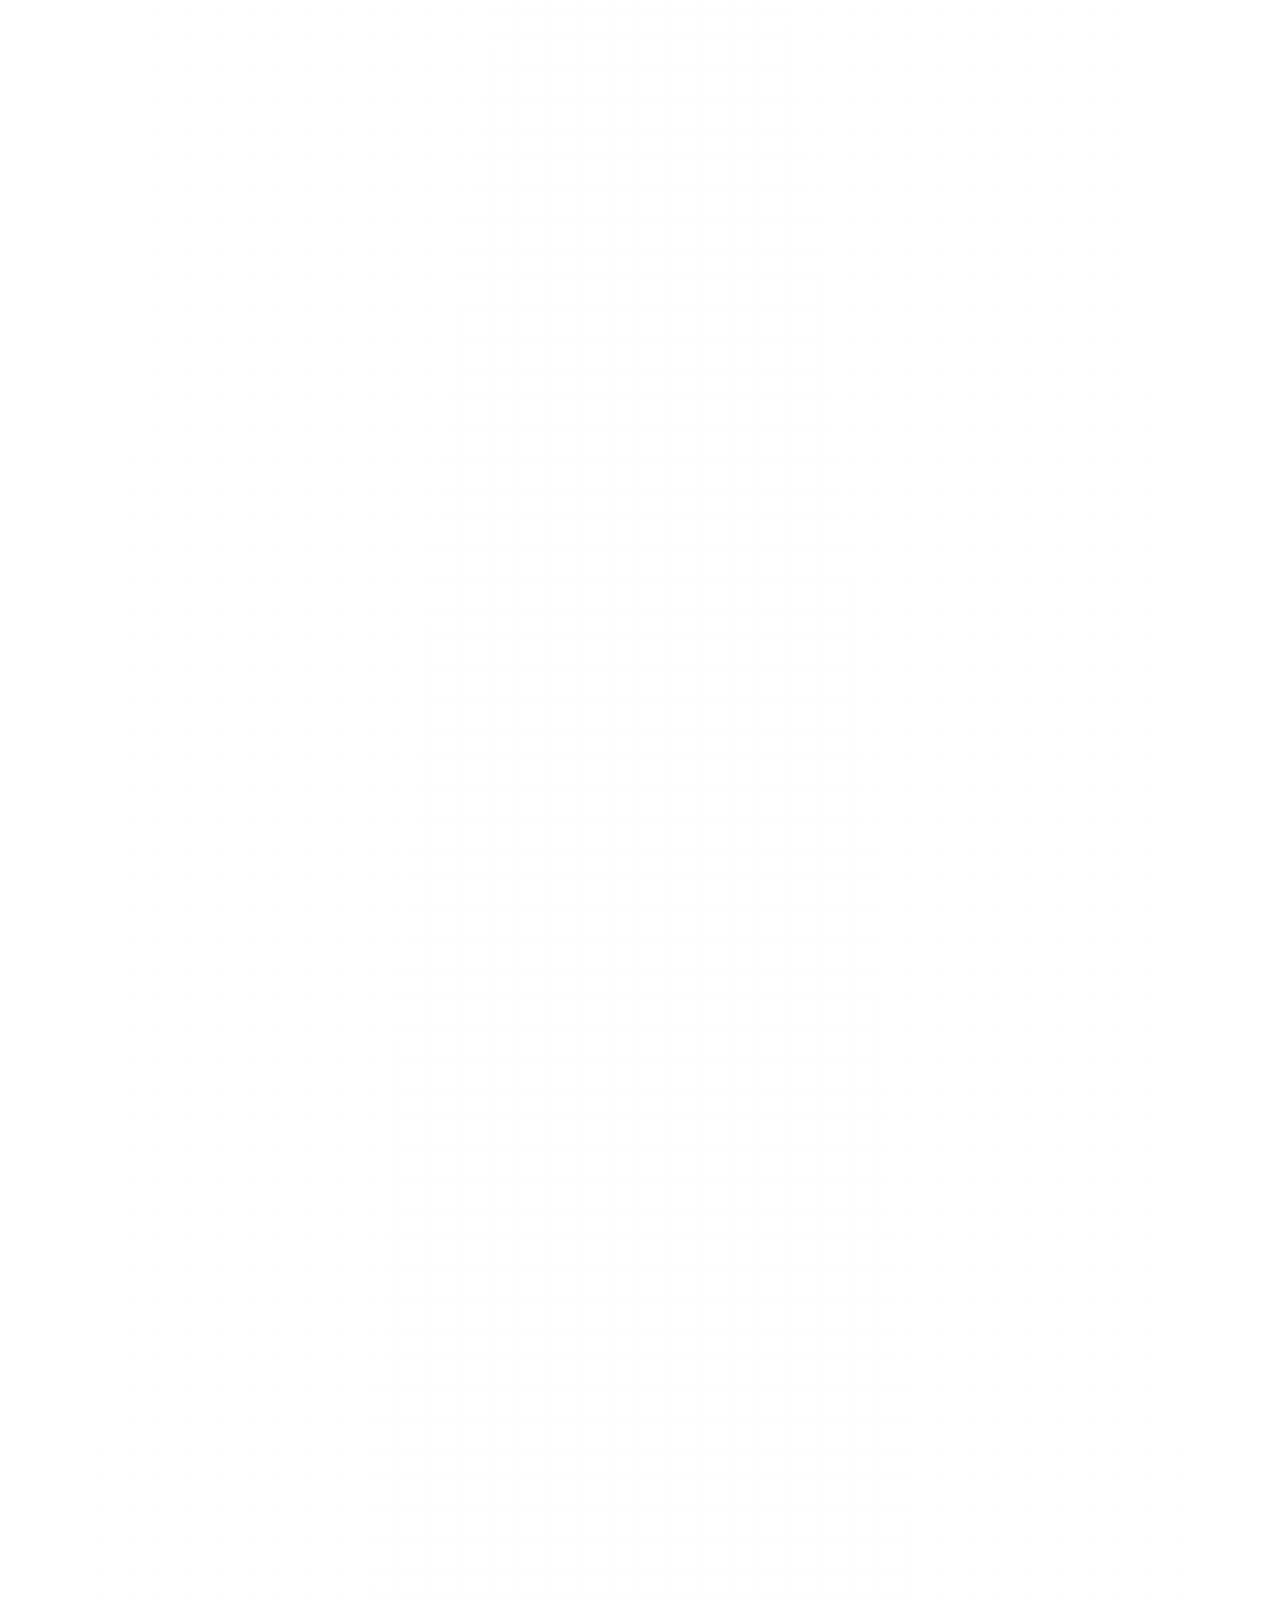
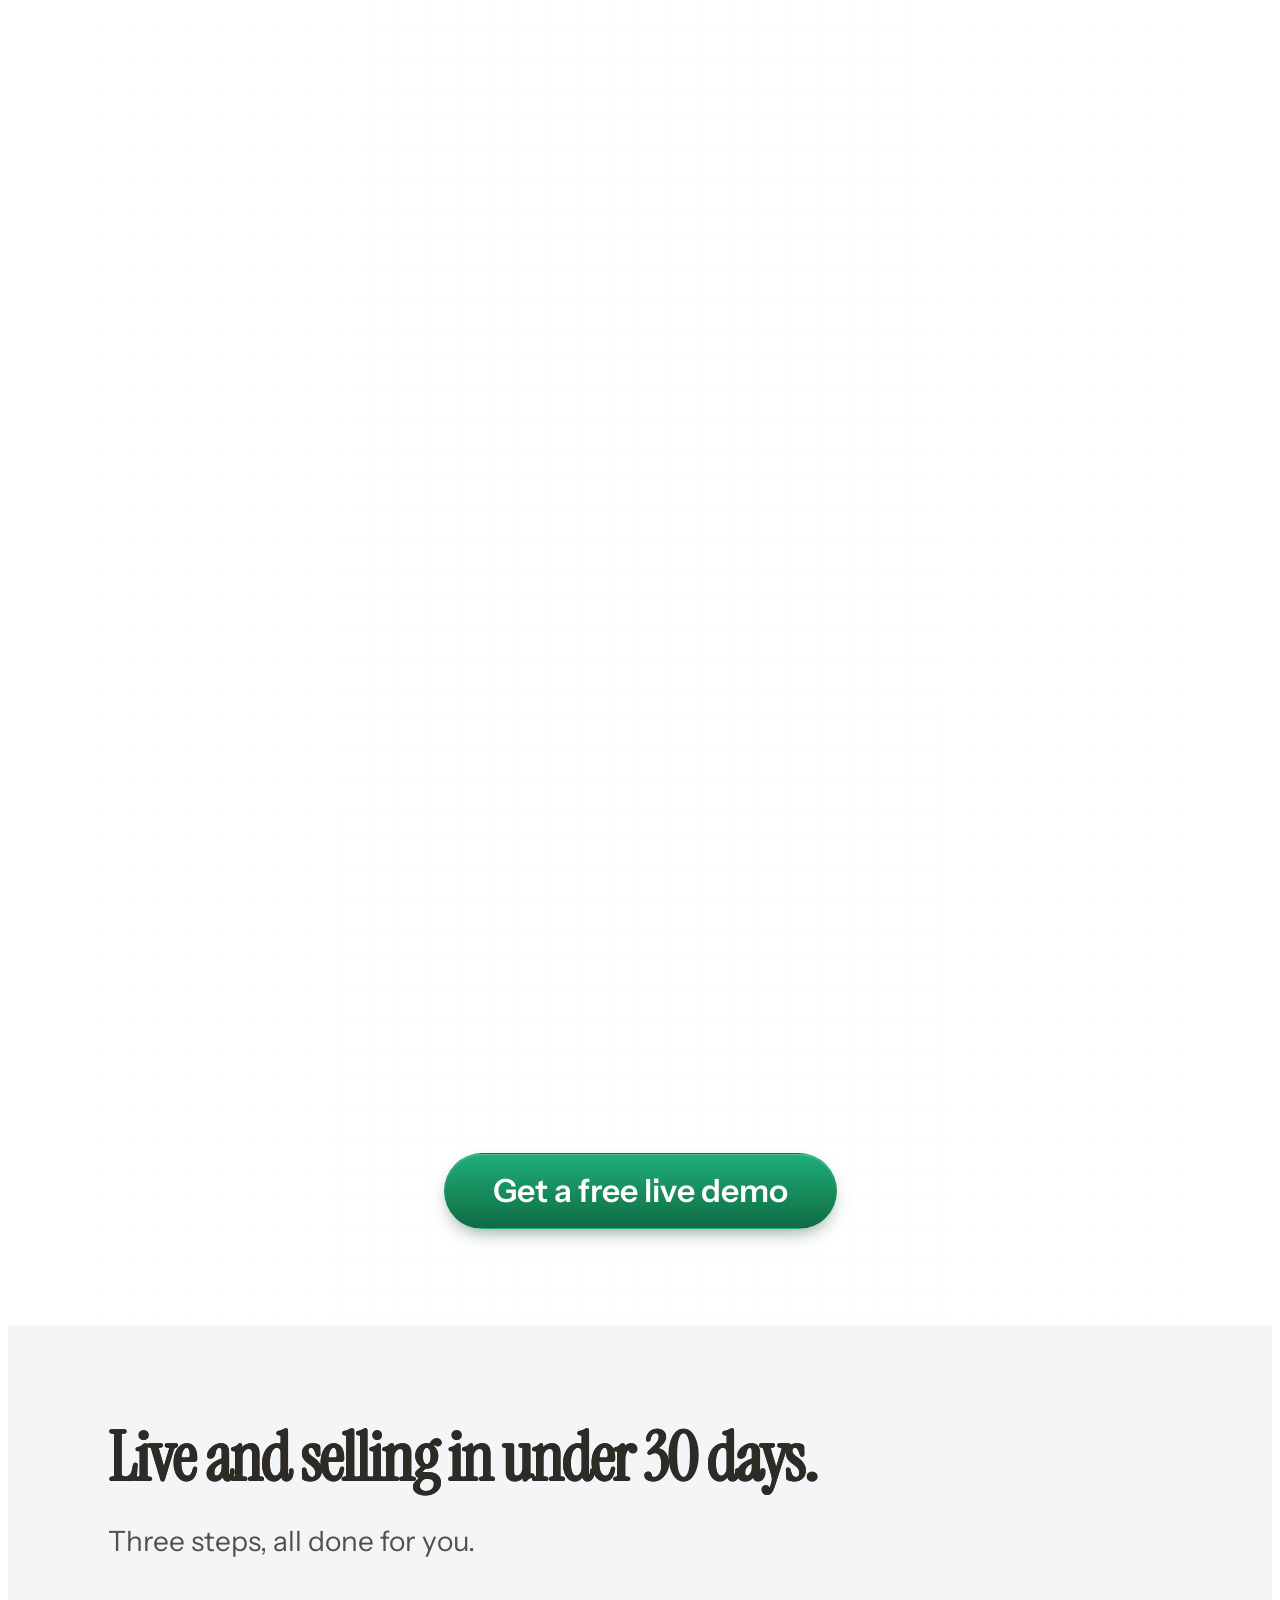
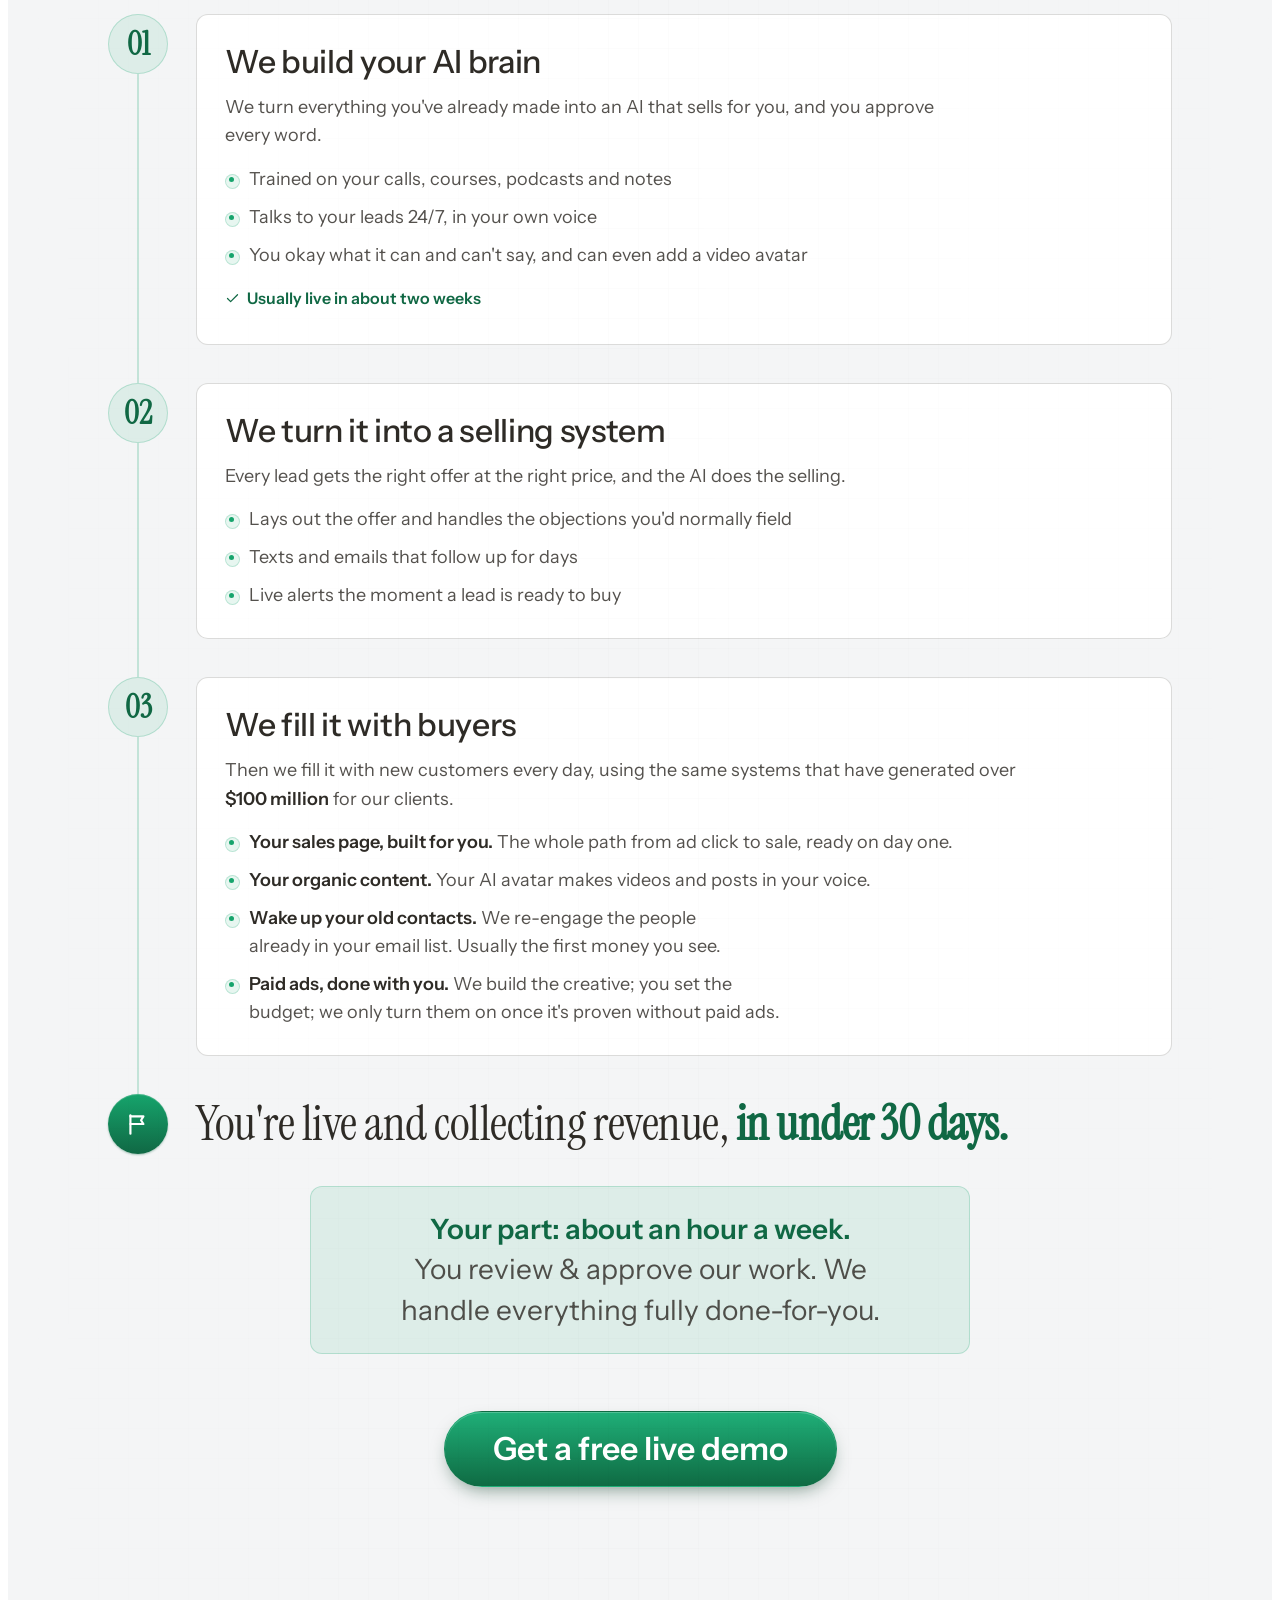
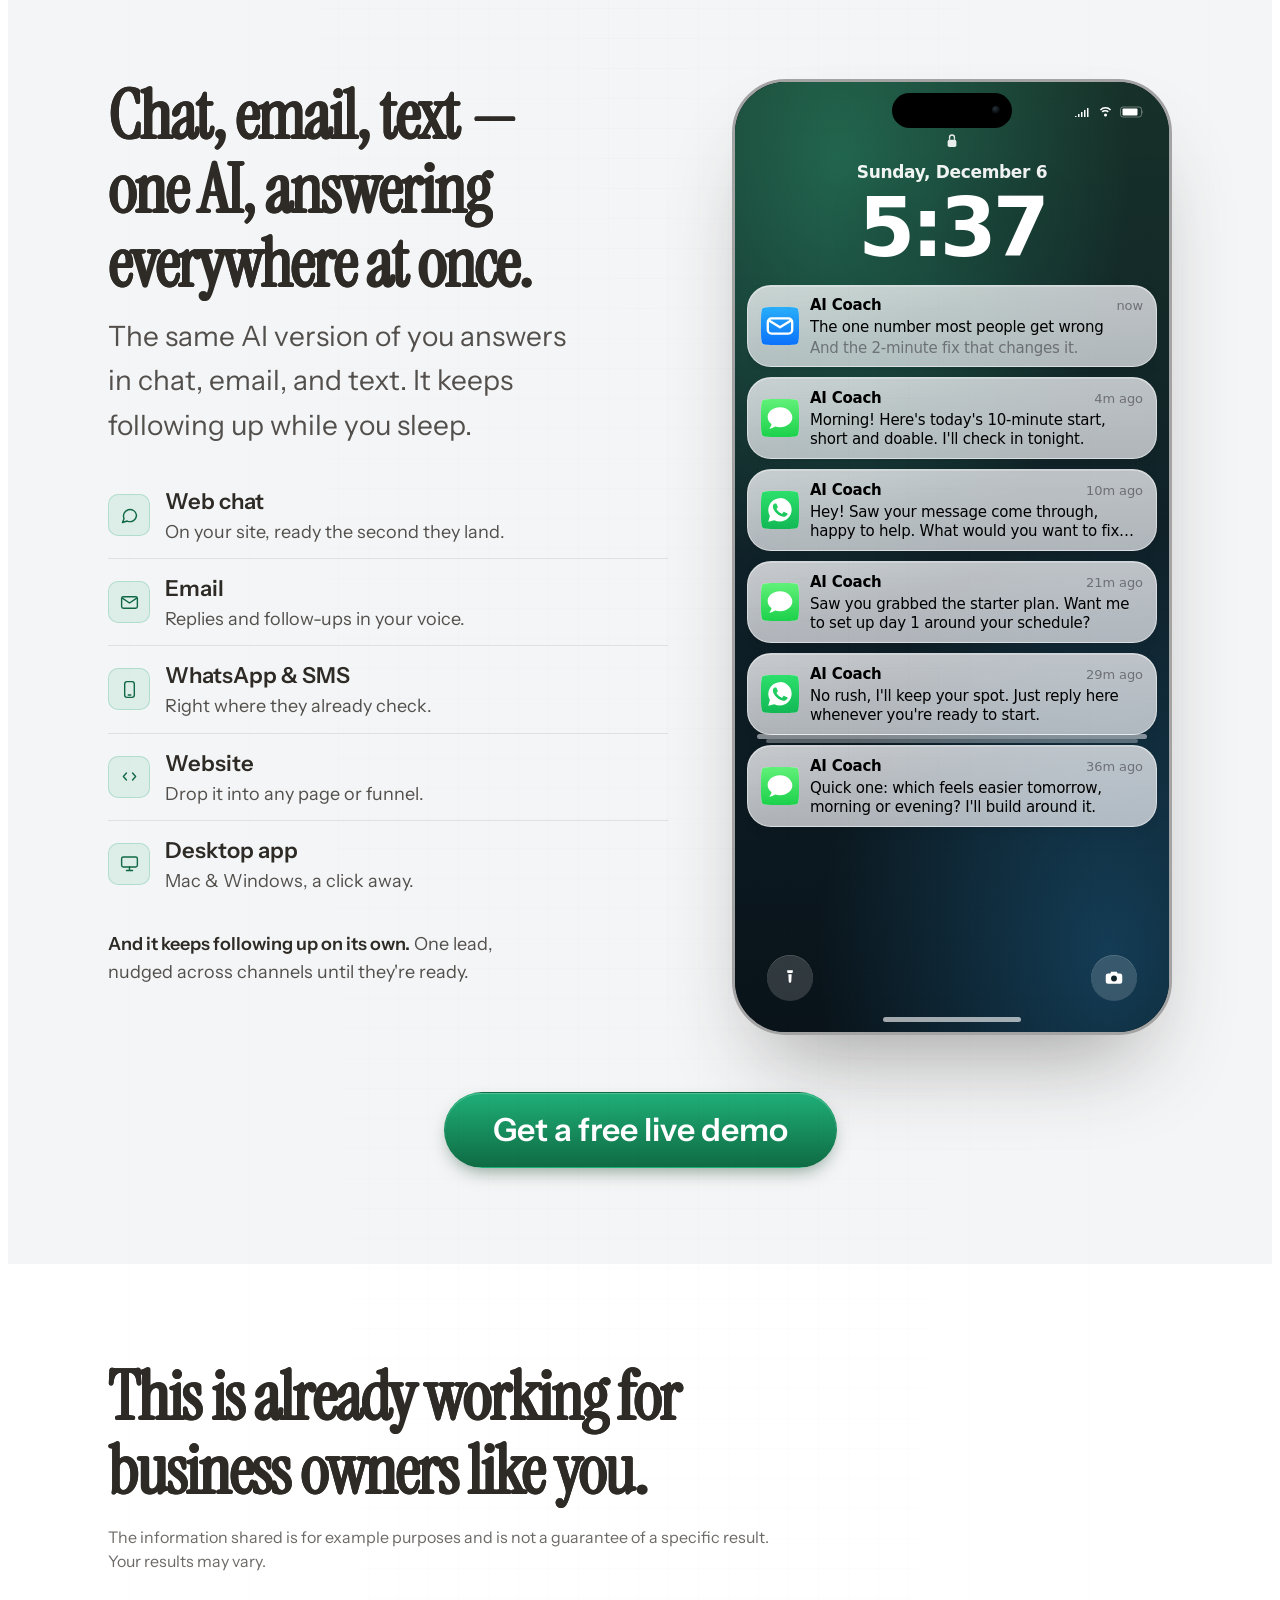
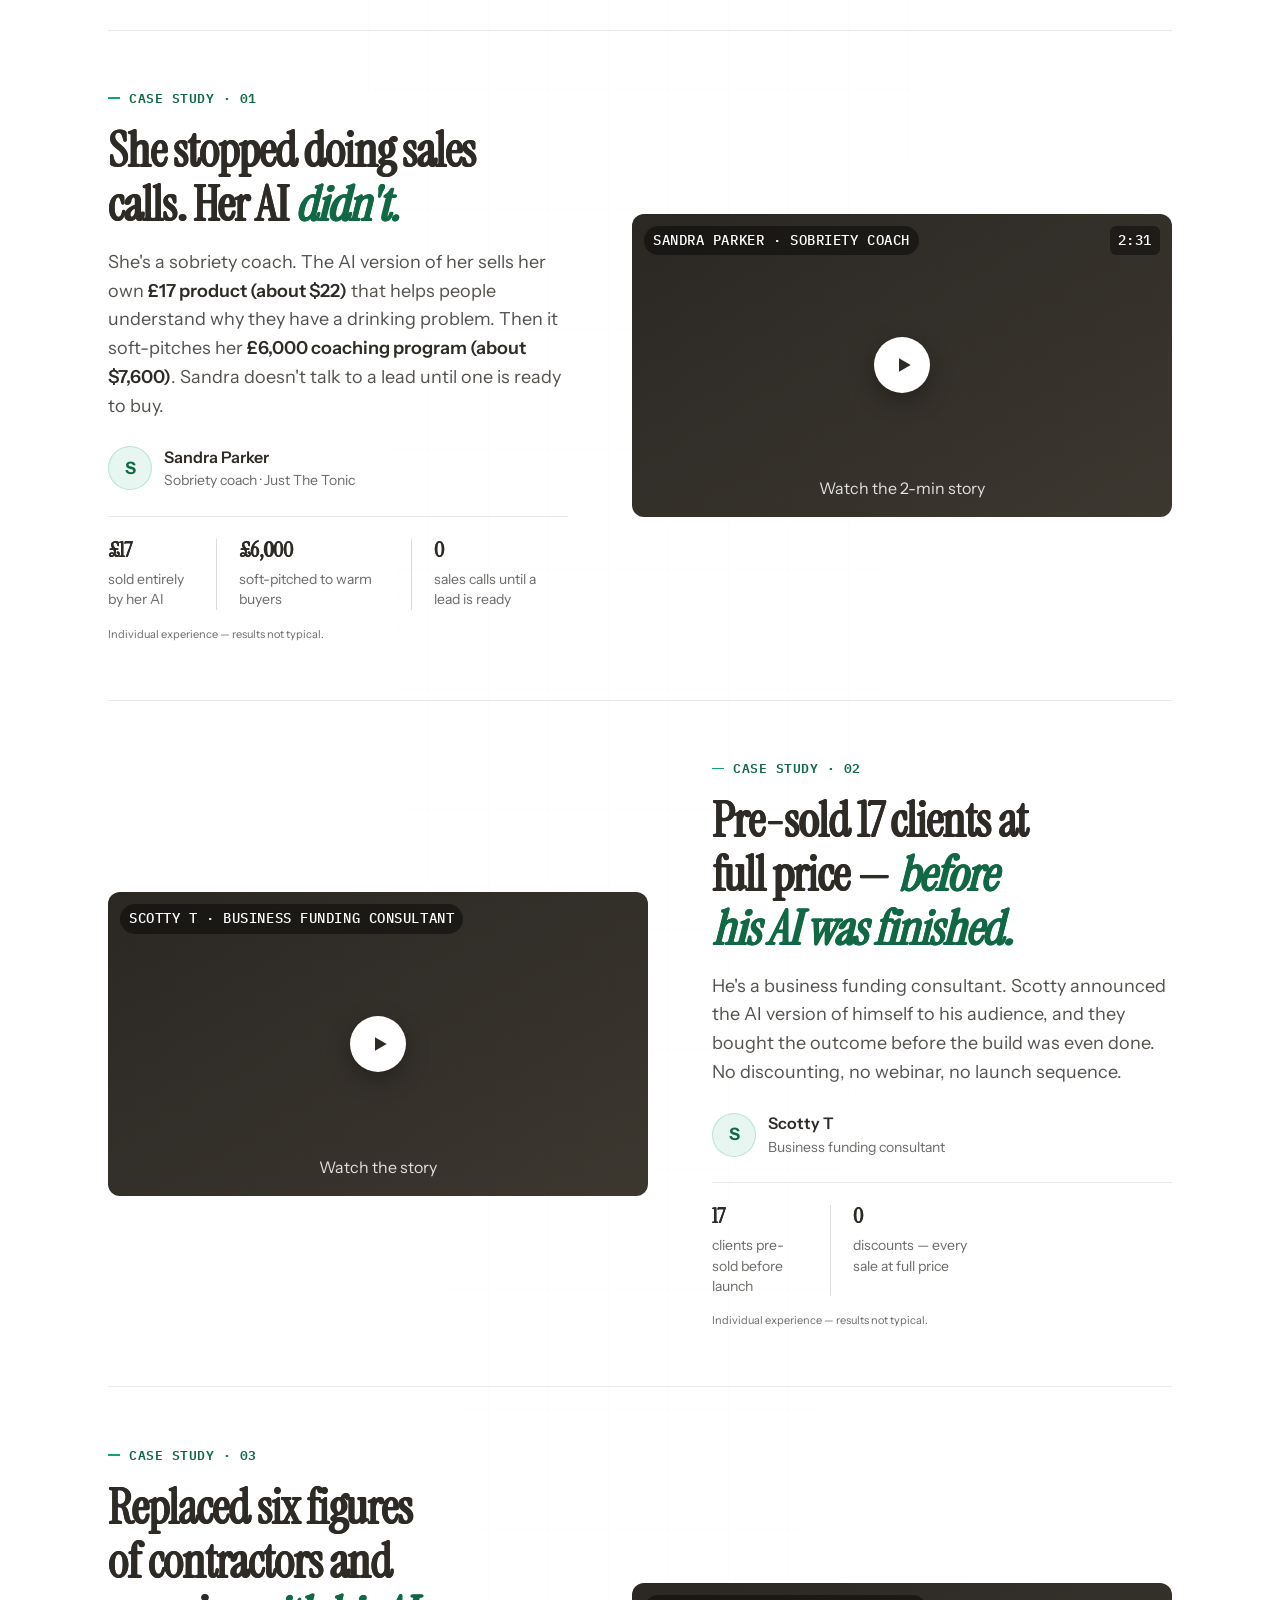
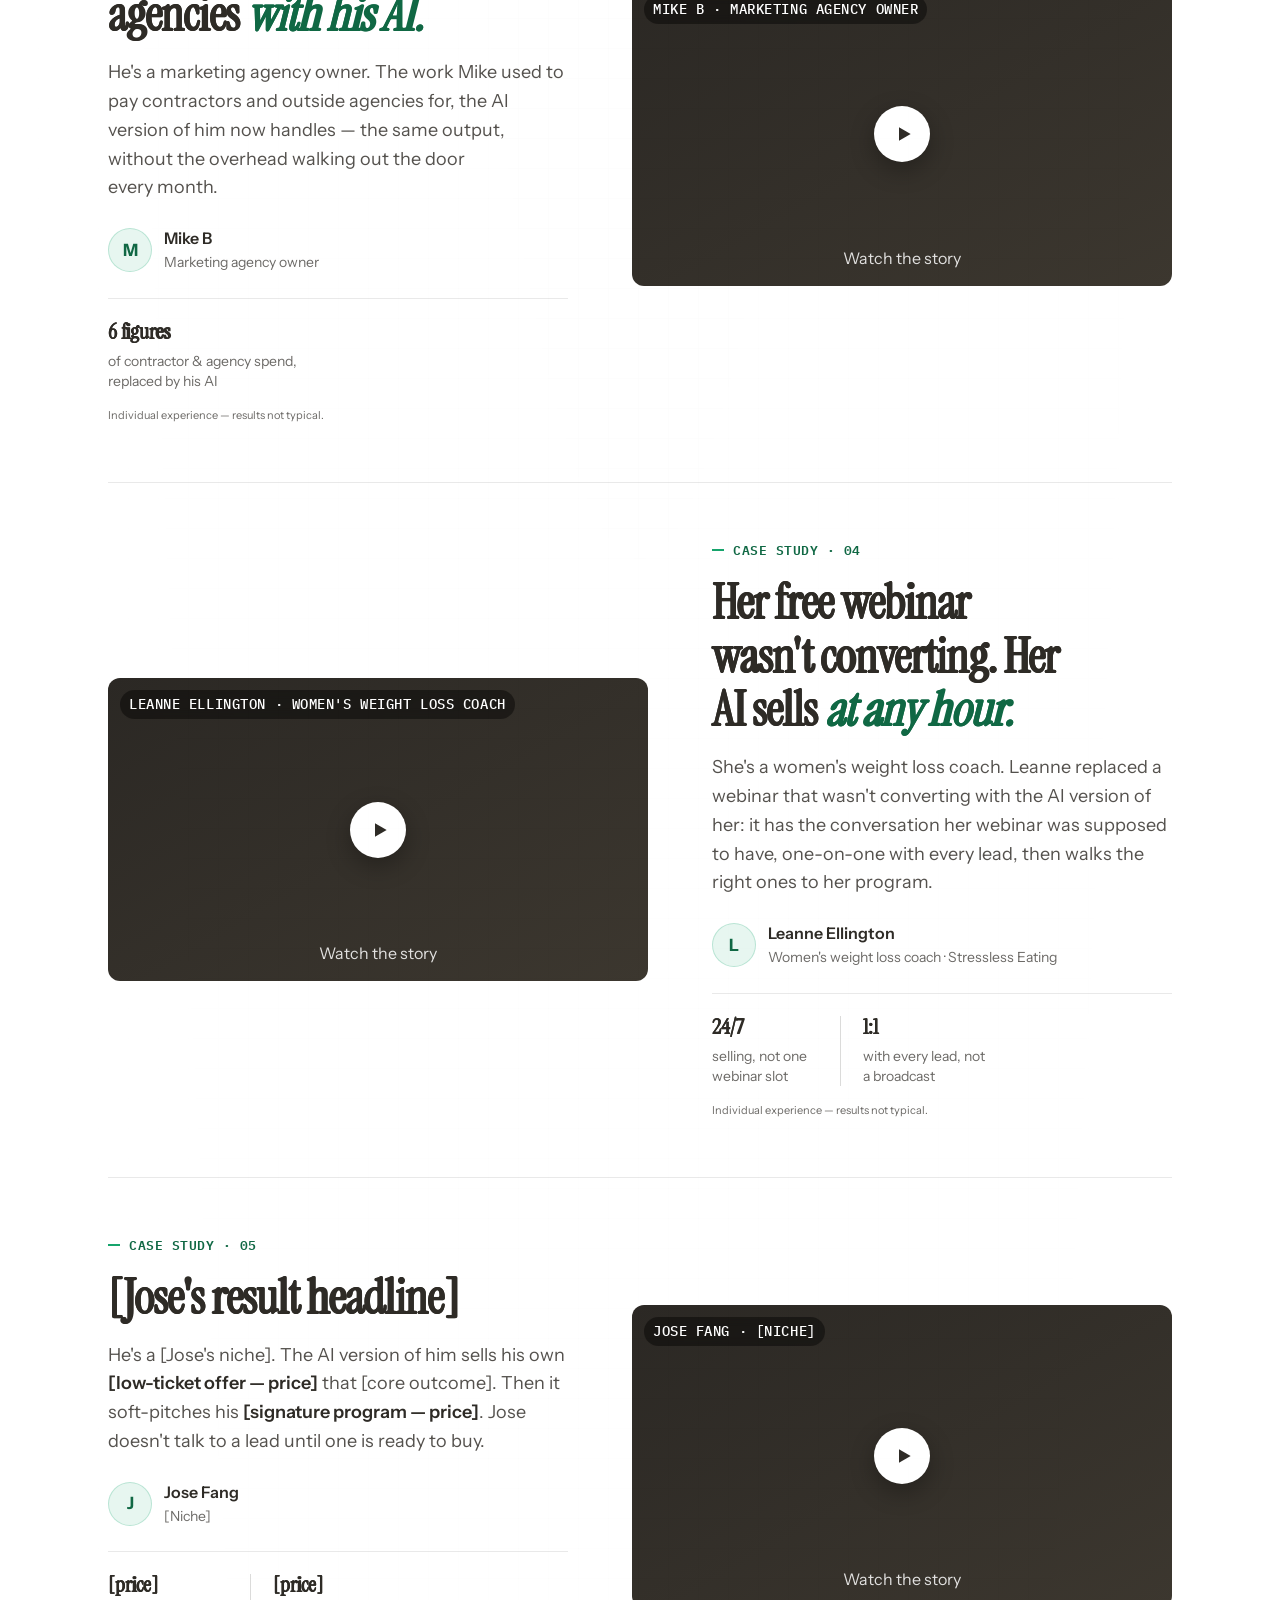
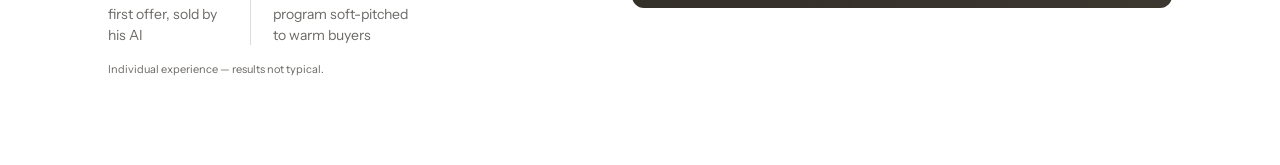
==== commit 100b5d63: "demo stage: drop the section CTA (disclaimer now closes the section) Co-Authored-By: Claude Fable 5 " ====
--- a/cf-d4a-combined.html
+++ b/cf-d4a-combined.html
@@ -357,7 +357,6 @@
         </div>
       </div>
     </div>
-    <div class="section-cta rv"><a href="#book" class="btn btn-primary">Get a free live demo</a></div>
     <p class="lp-disclaimer rv">DISCLAIMER: We make no representation regarding the likelihood or probability that any actual or hypothetical business activity will achieve a particular outcome or perform in any predictable manner. Any individual experiences presented are not typical. The information shared is for example purposes and is not a guarantee of a rate of return or a specific result. Your results may vary.</p>
   </div>
 </section>
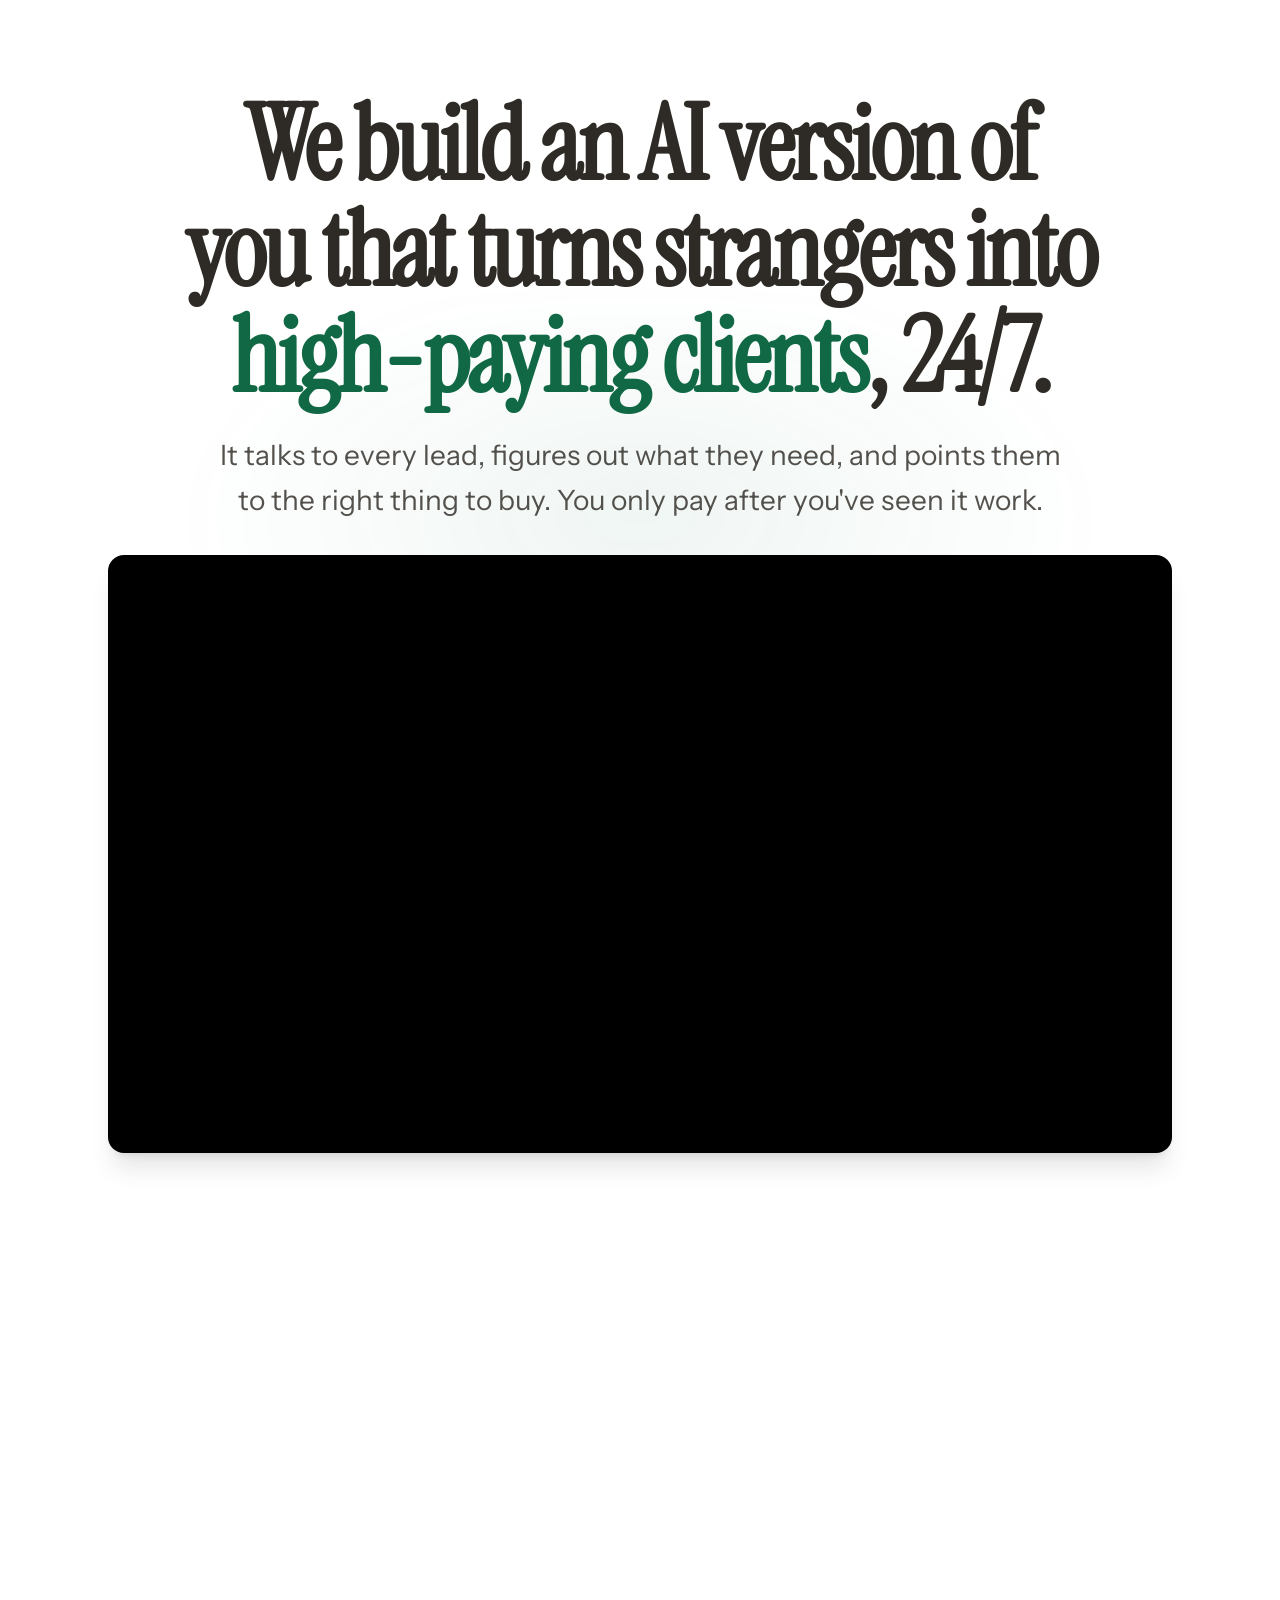
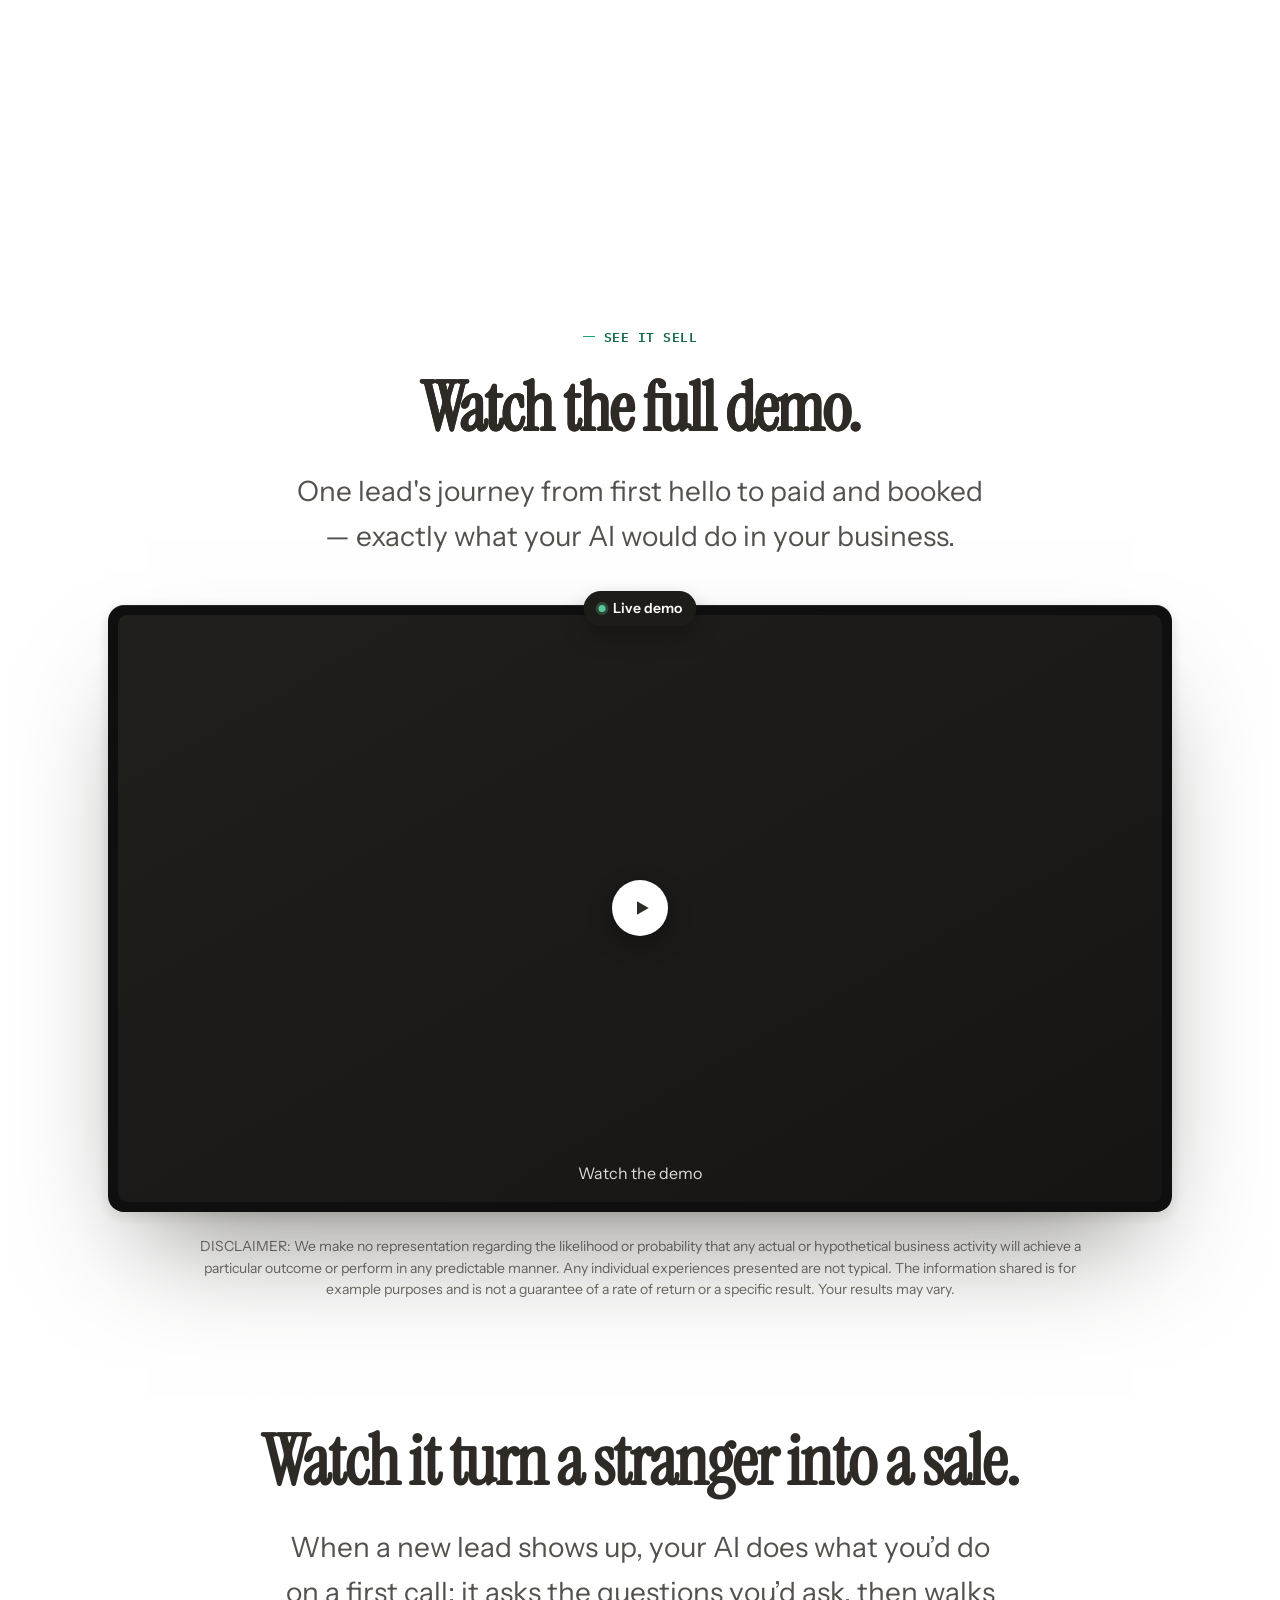
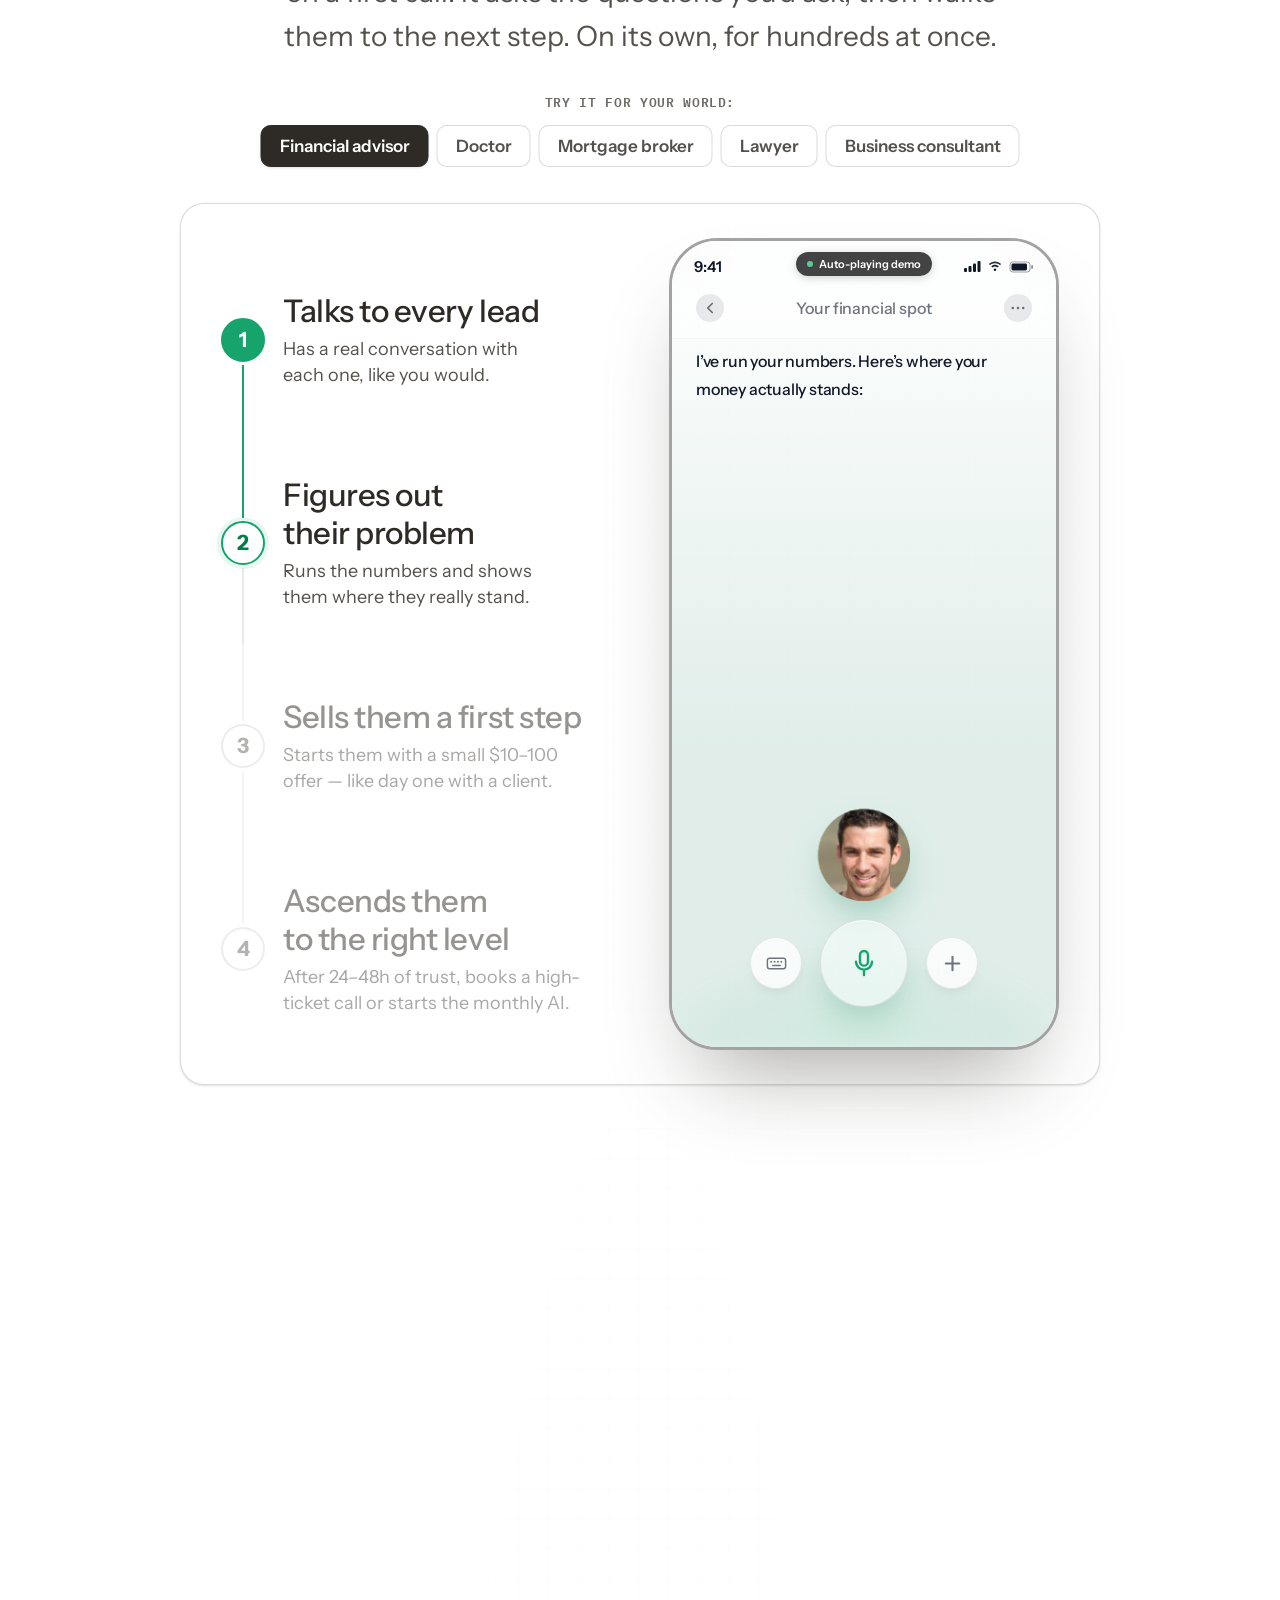
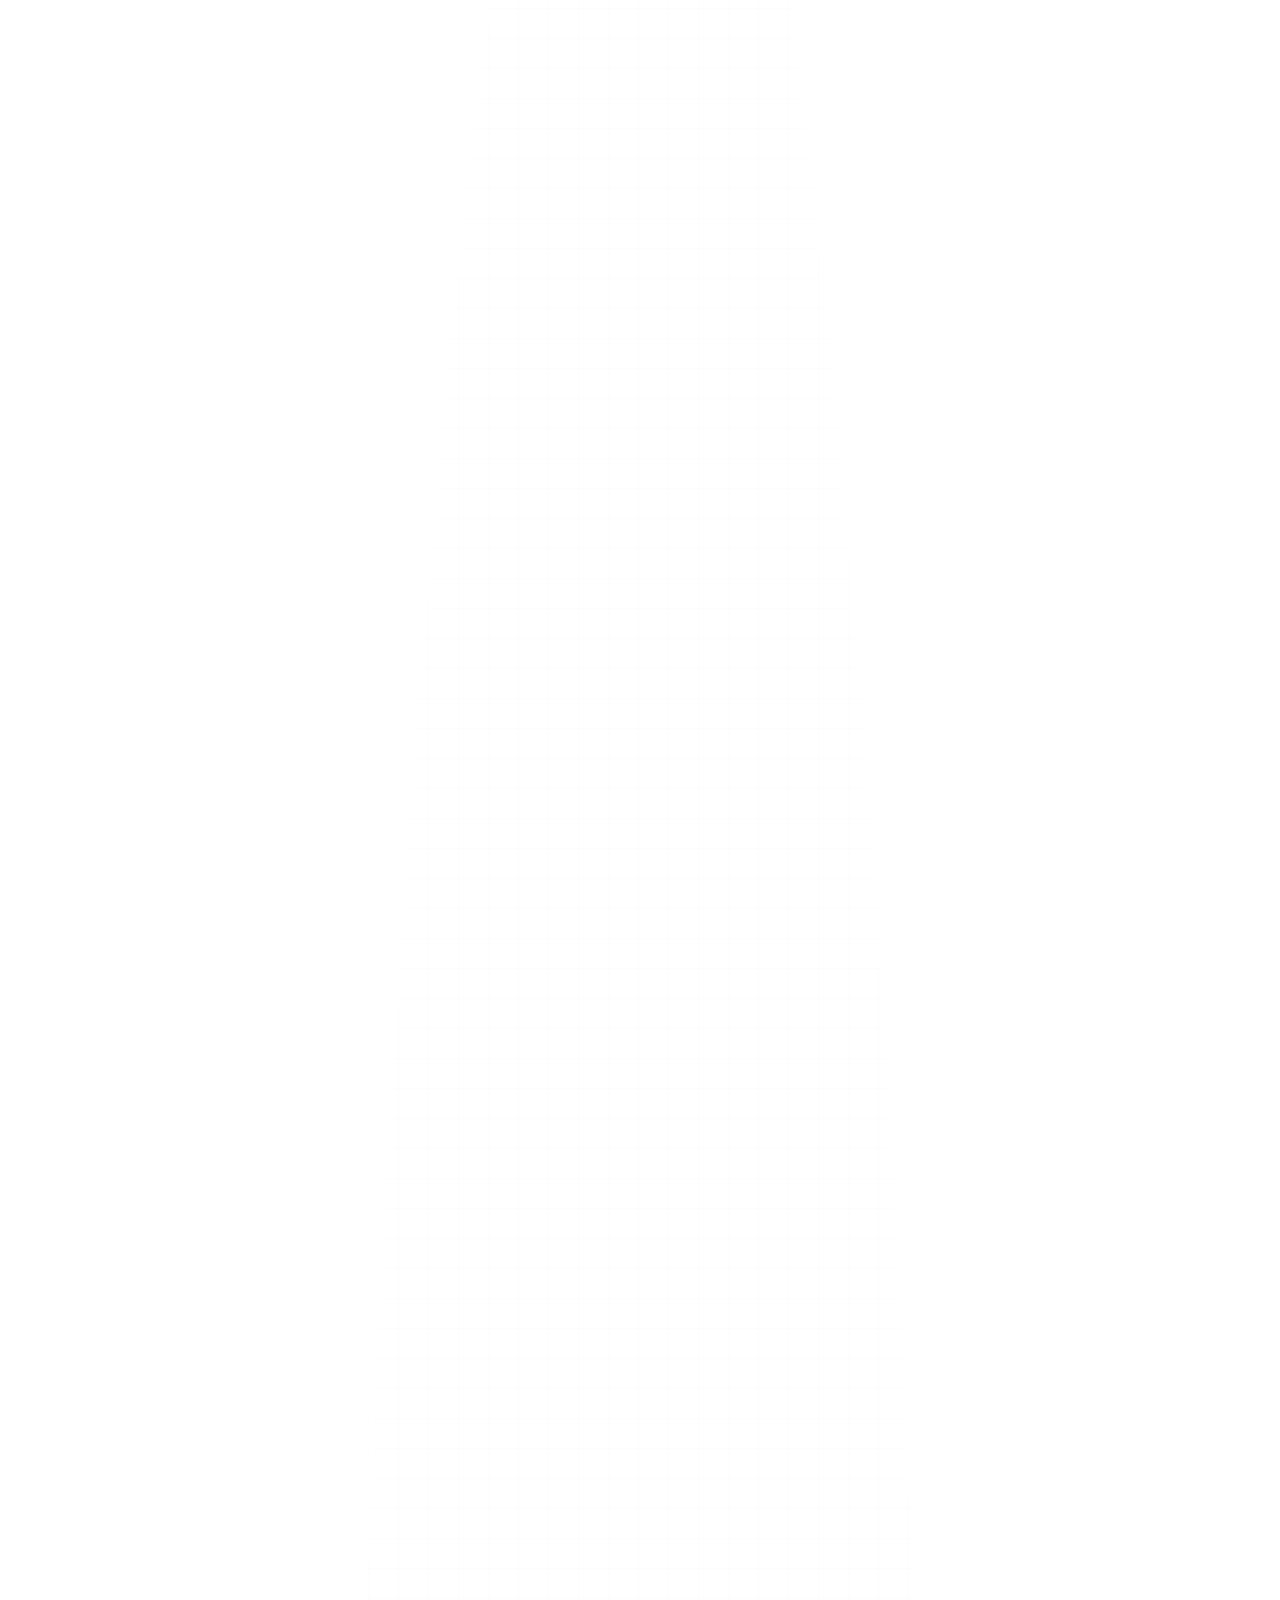
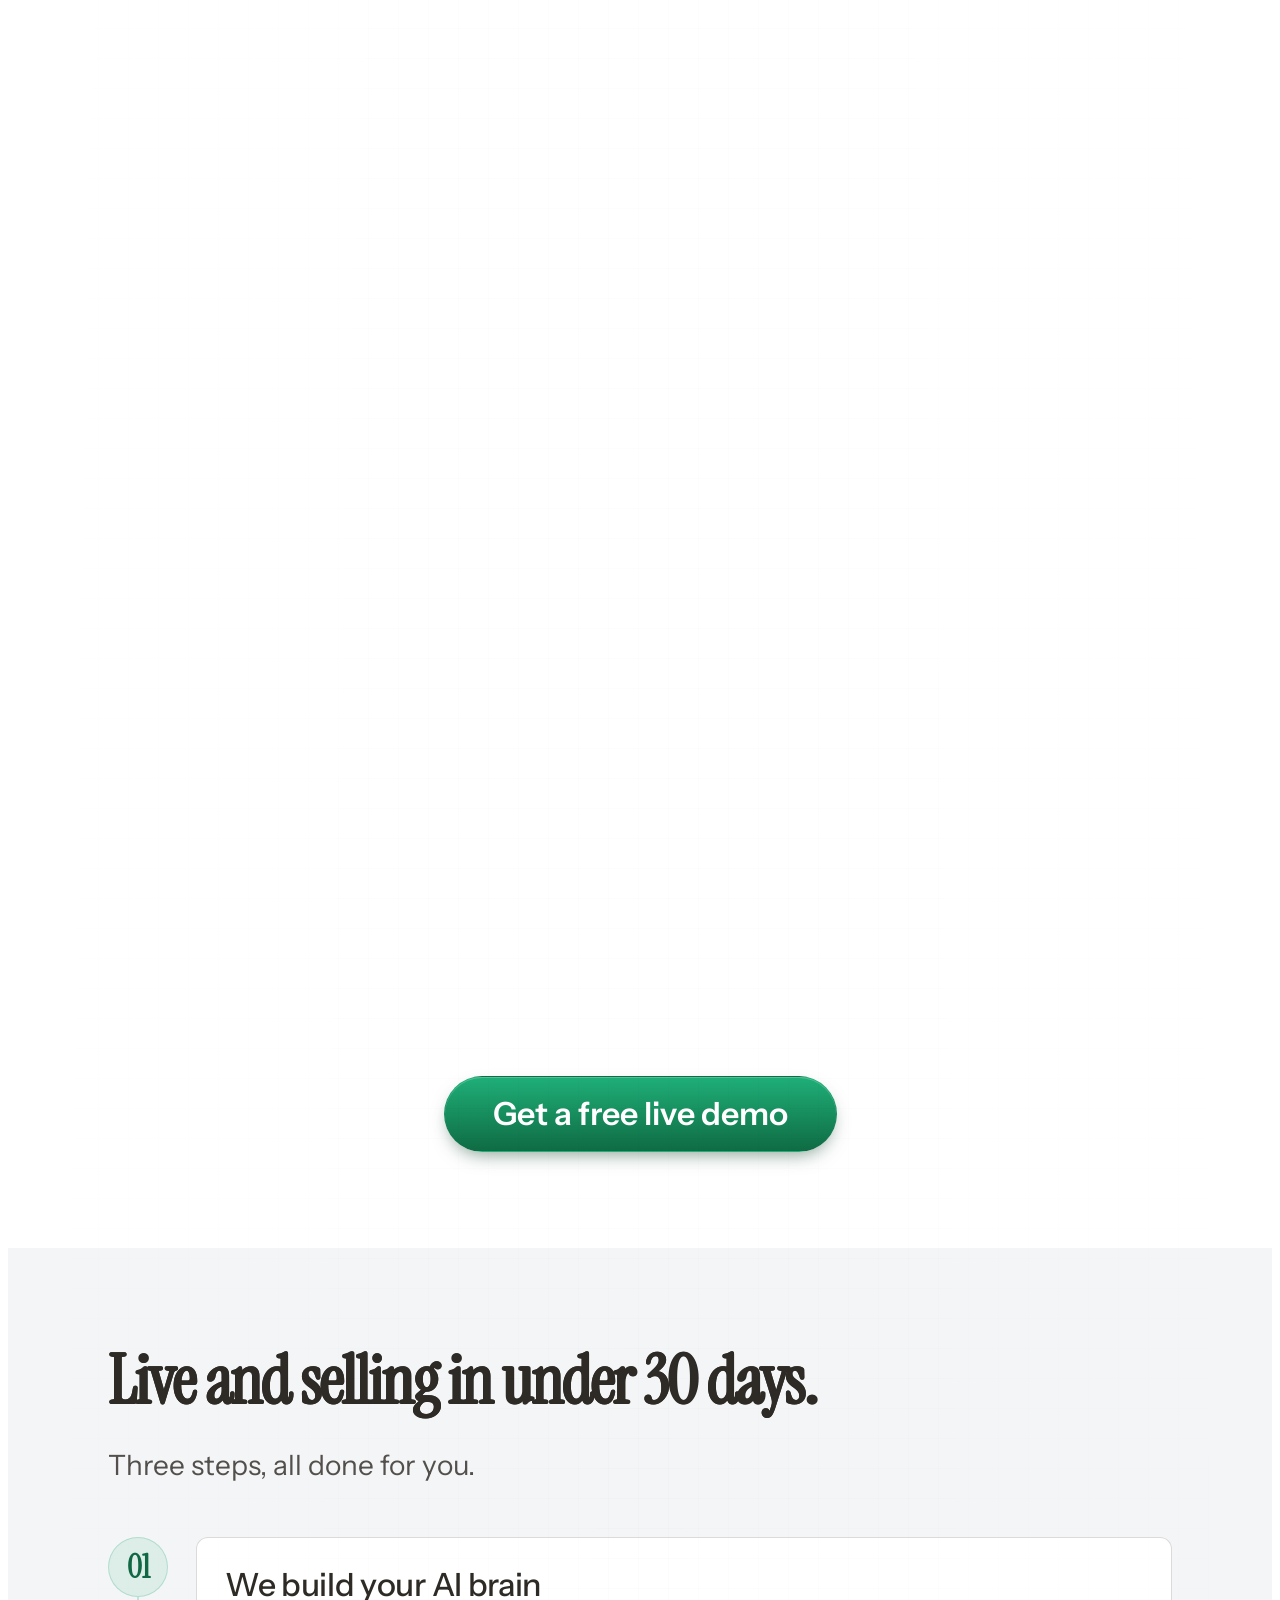
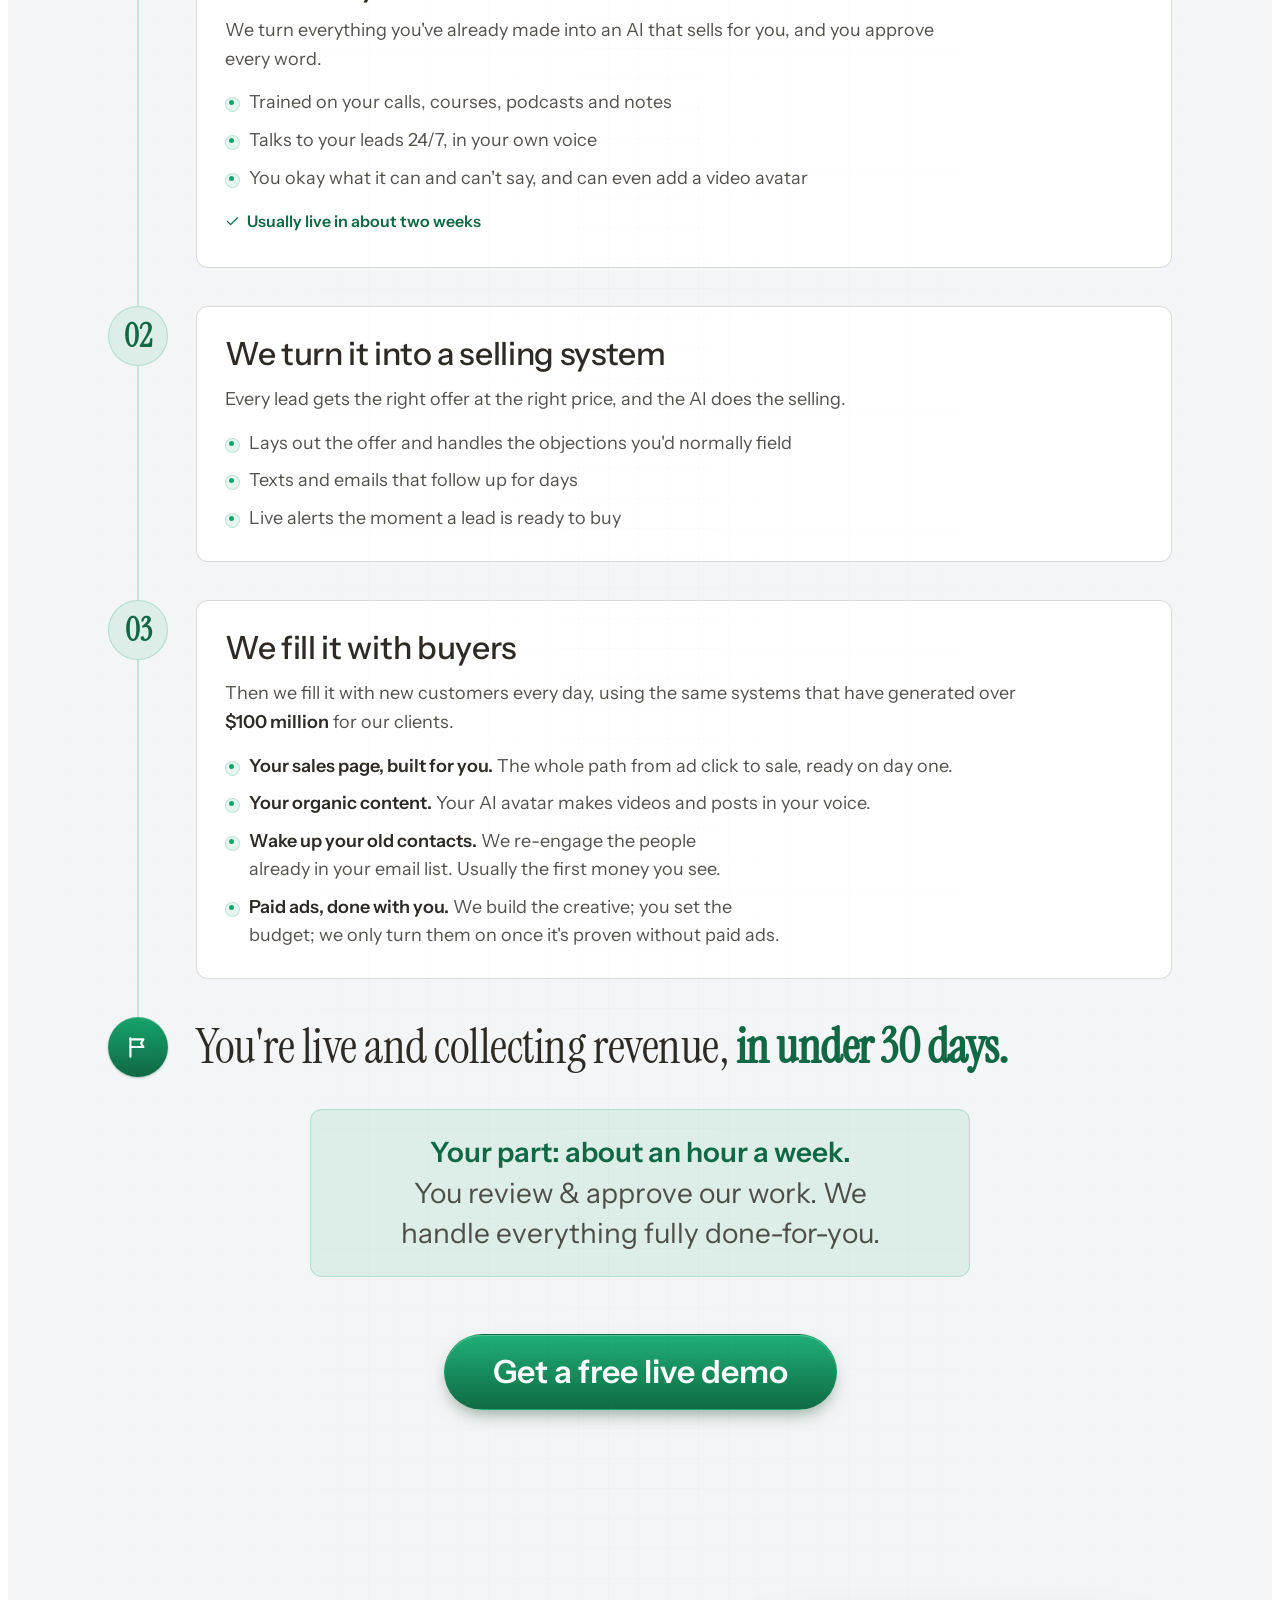
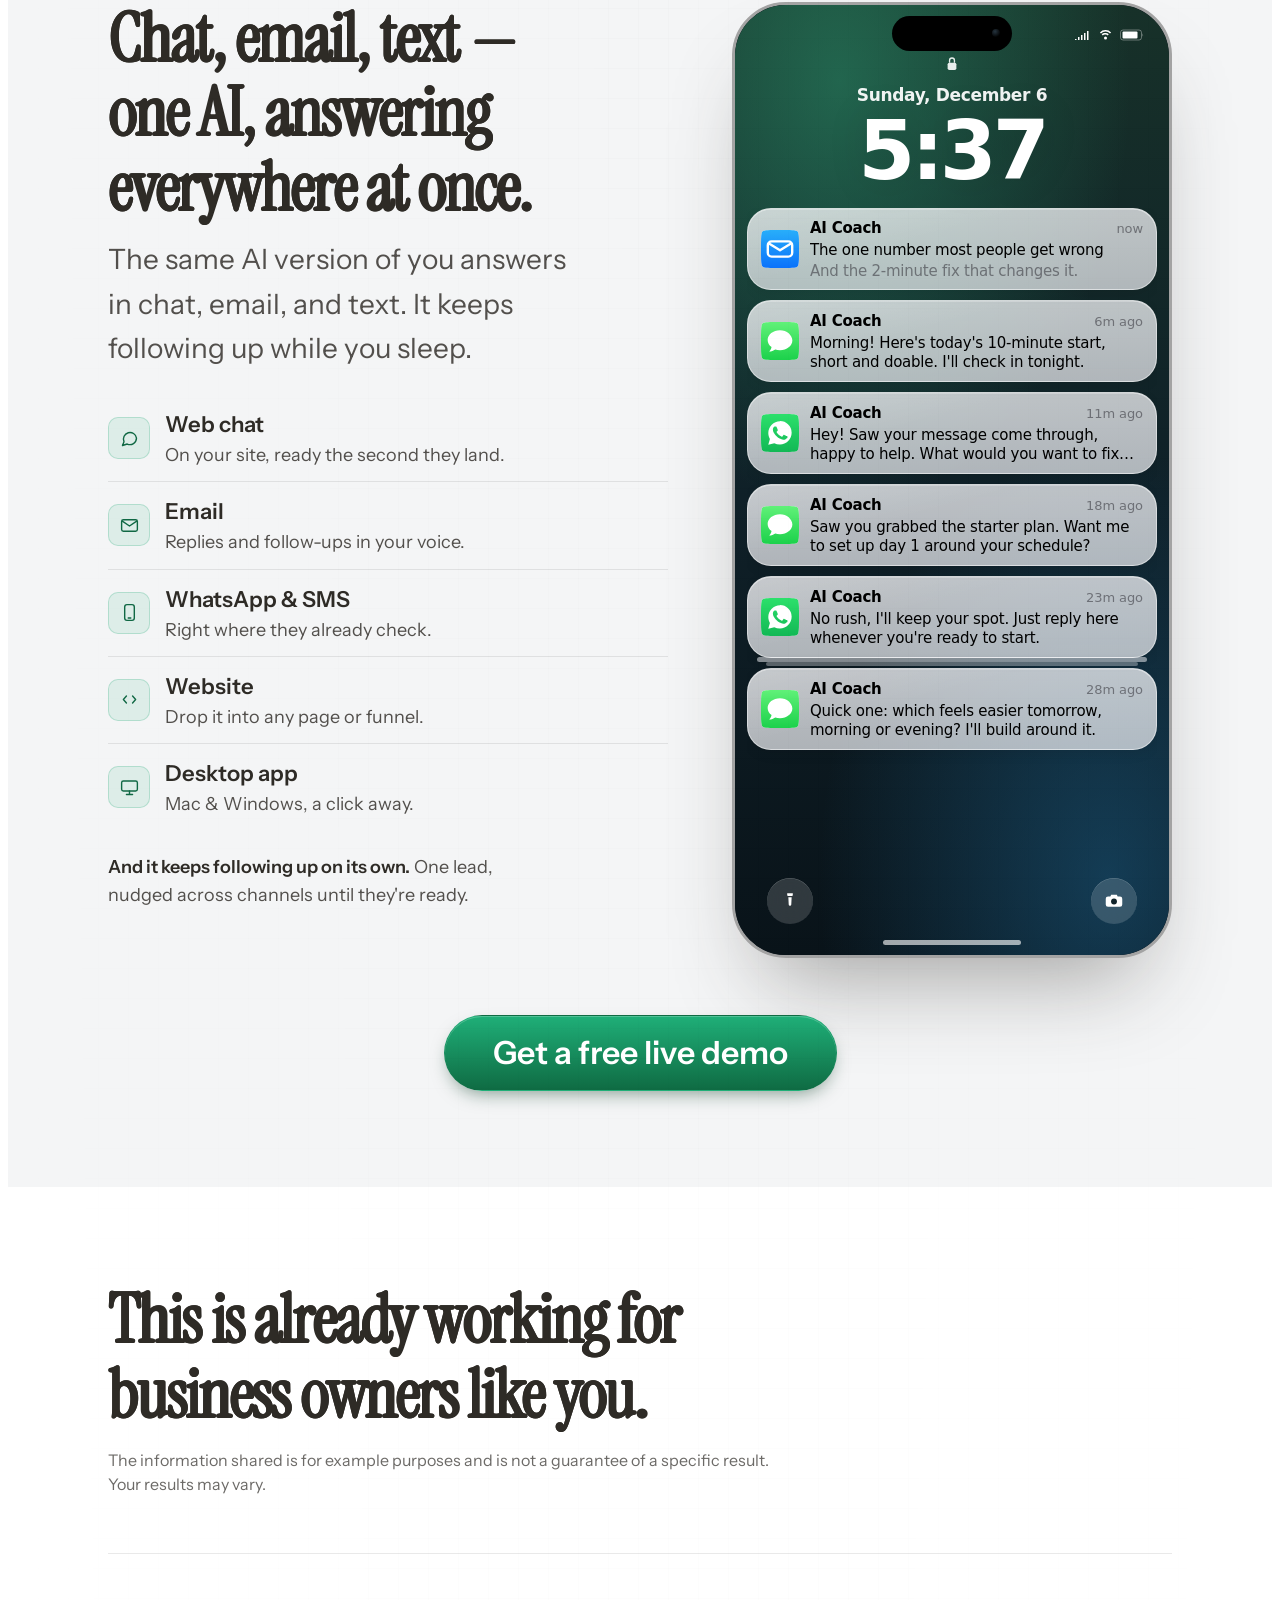
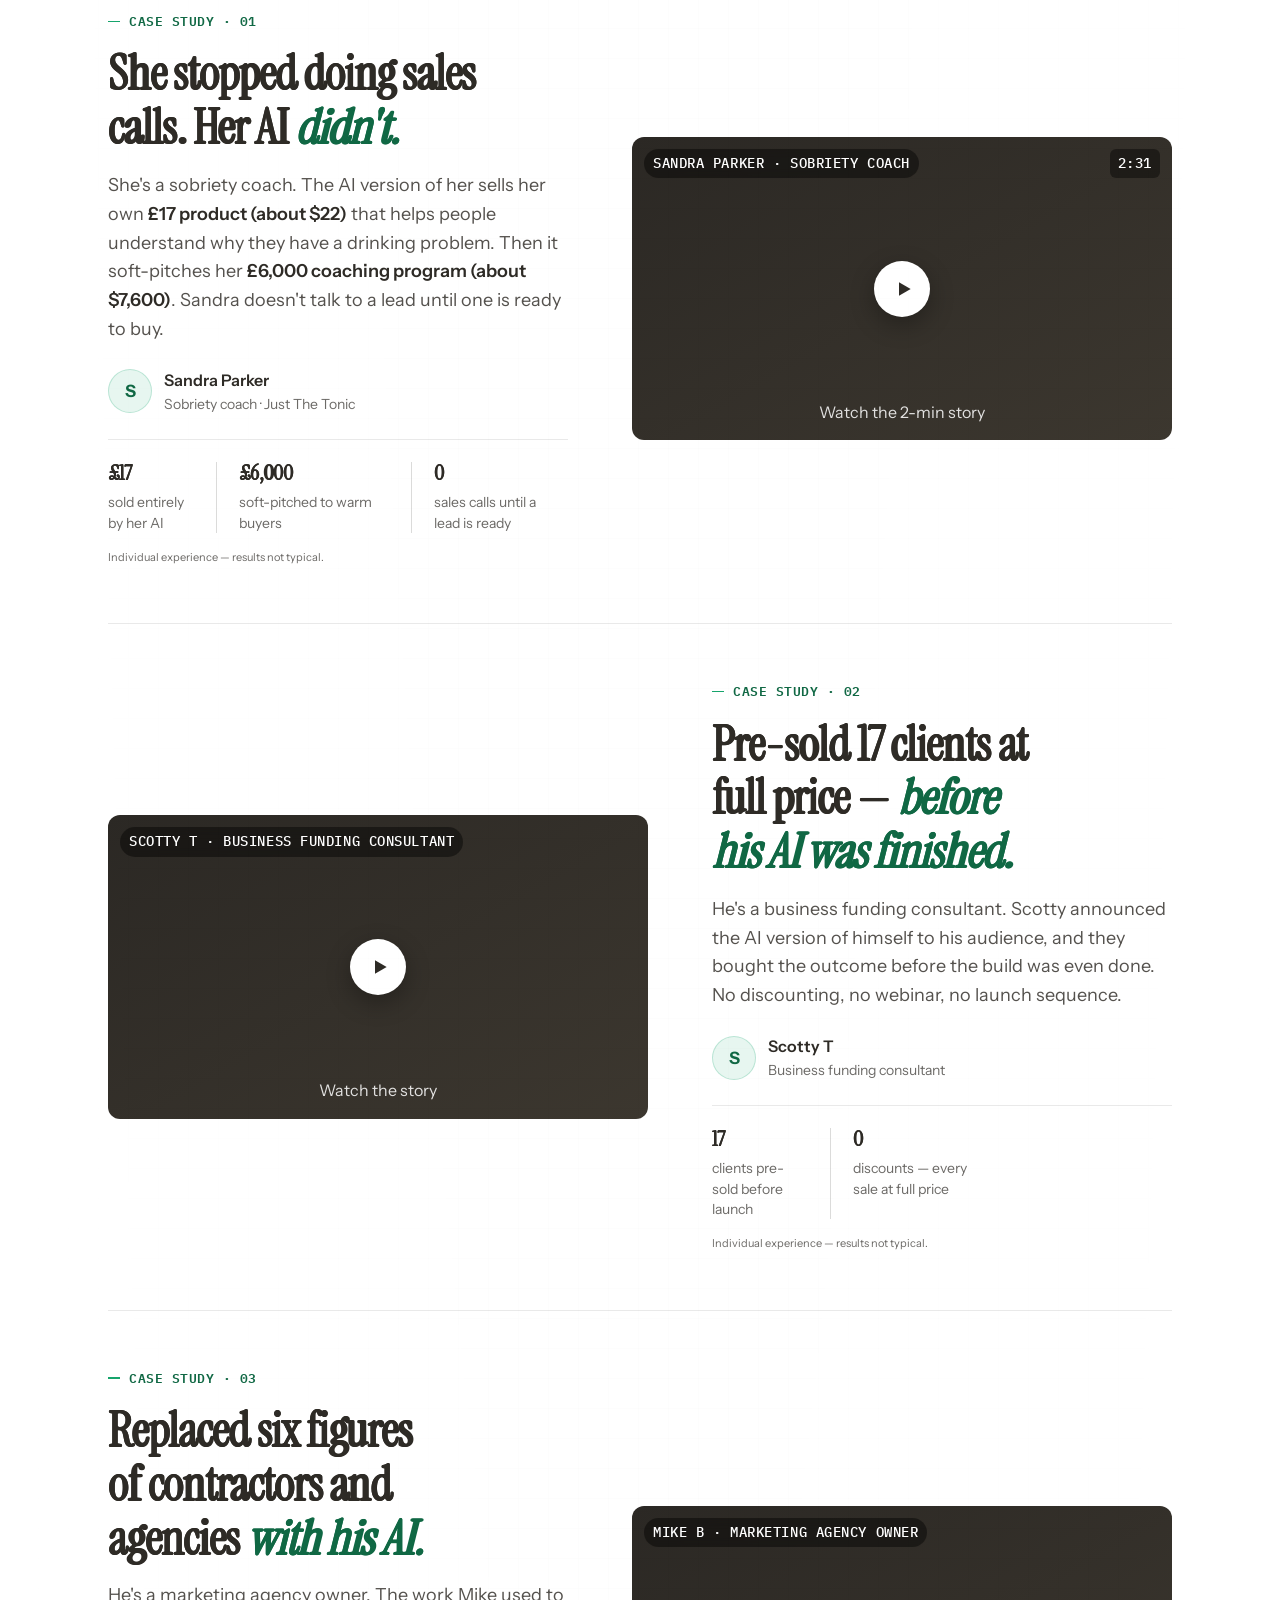
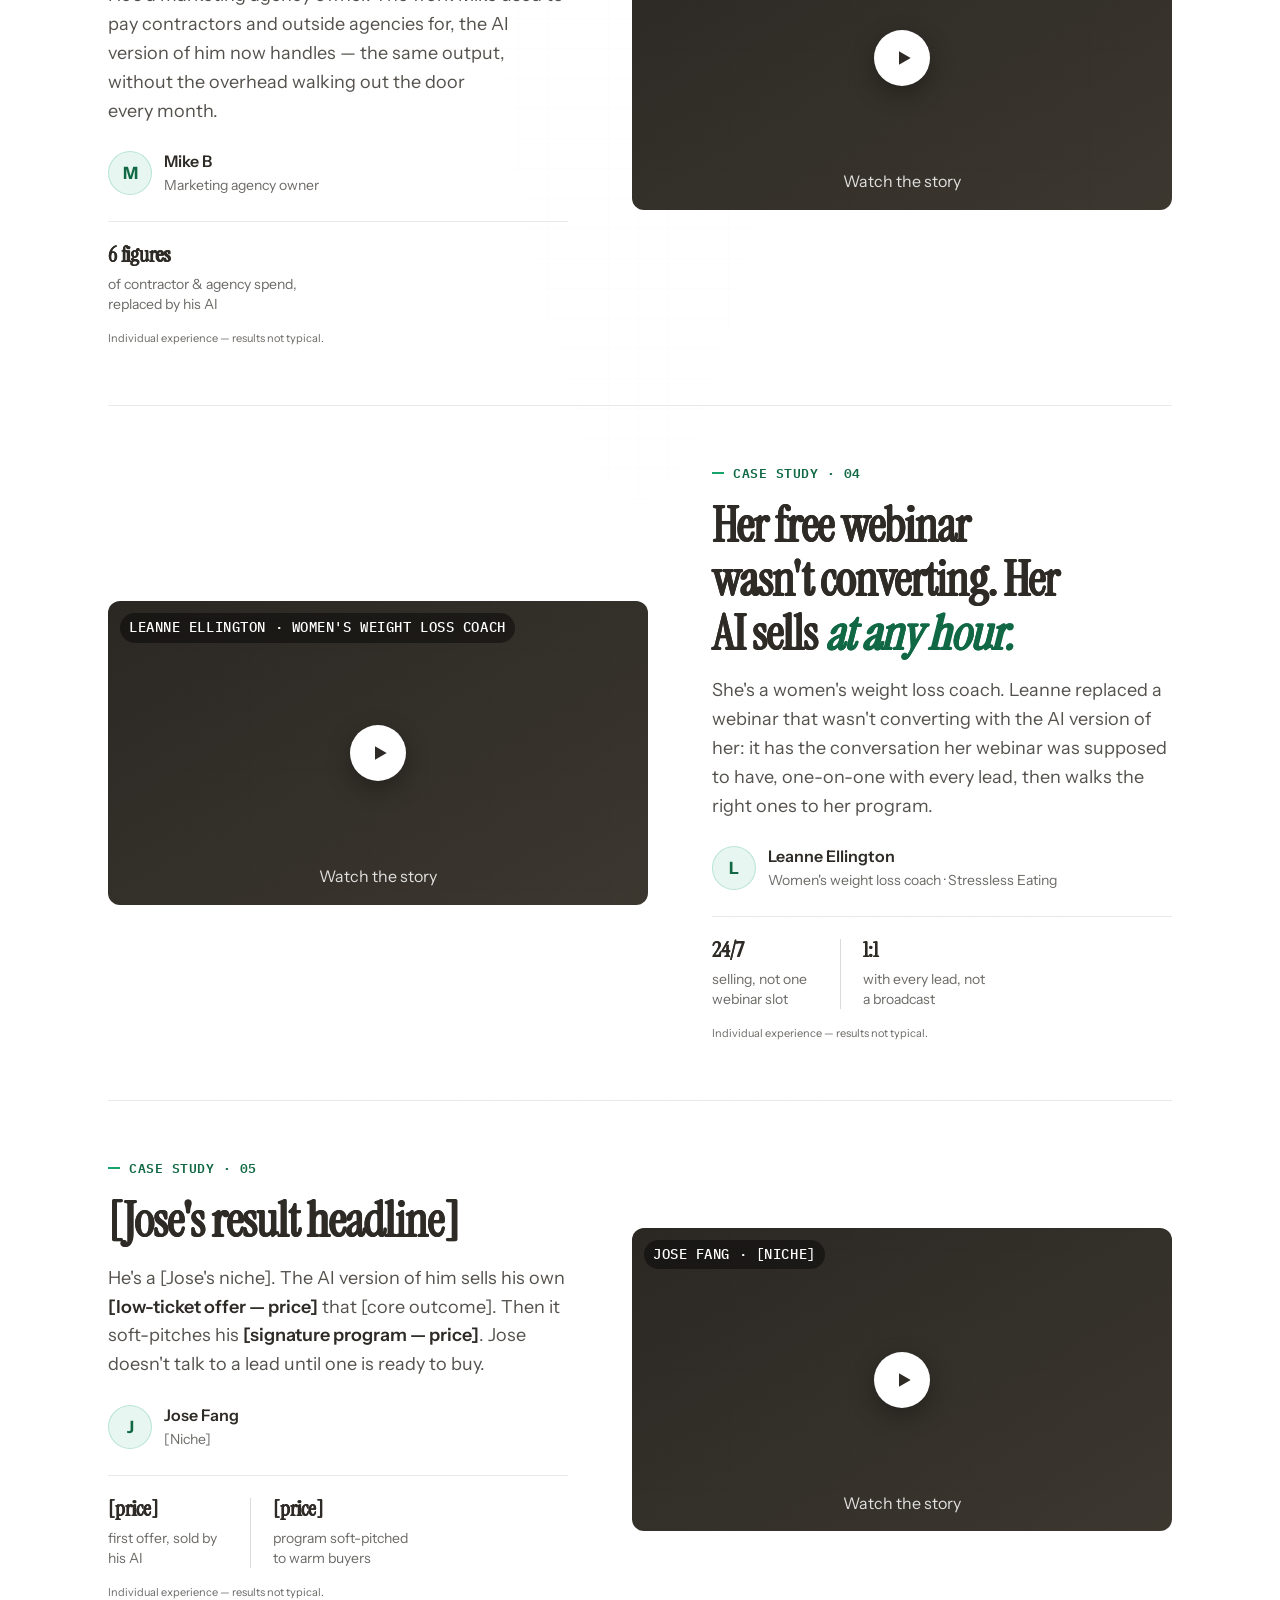
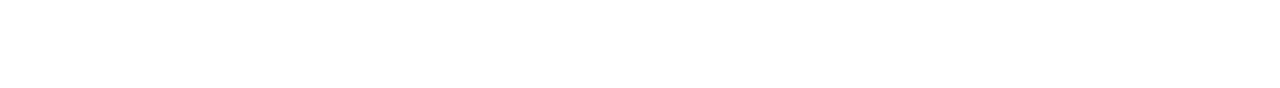
==== commit e7b876f3: "spacing: tighten the demo-stage / industry-demo seam to 0.6x section padding Co-Authored-By: Claude " ====
--- a/cf-d4a-combined.html
+++ b/cf-d4a-combined.html
@@ -130,6 +130,8 @@
 @media(max-width:1320px){#kdr-lp .lp-card{display:none}
 }
 #kdr-lp .lp-disclaimer{margin:var(--sp-5) auto 0;max-width:920px;text-align:center;font-size:var(--fs-micro);line-height:1.55;color:var(--ink-3)}
+#kdr-lp #demo{padding-bottom:calc(var(--space-section)*.6)}
+#kdr-lp #what-it-is{padding-top:calc(var(--space-section)*.6)}
 #kdr-lp .timeline{--tl-node:60px;--tl-gap:clamp(26px,3.4vw,38px);position:relative;margin:clamp(8px,1.5vw,20px) 0 0}
 #kdr-lp .tl-step{position:relative;display:grid;grid-template-columns:var(--tl-node) 1fr;gap:clamp(18px,2.6vw,28px);padding-bottom:var(--tl-gap)}
 #kdr-lp .tl-node{position:relative}
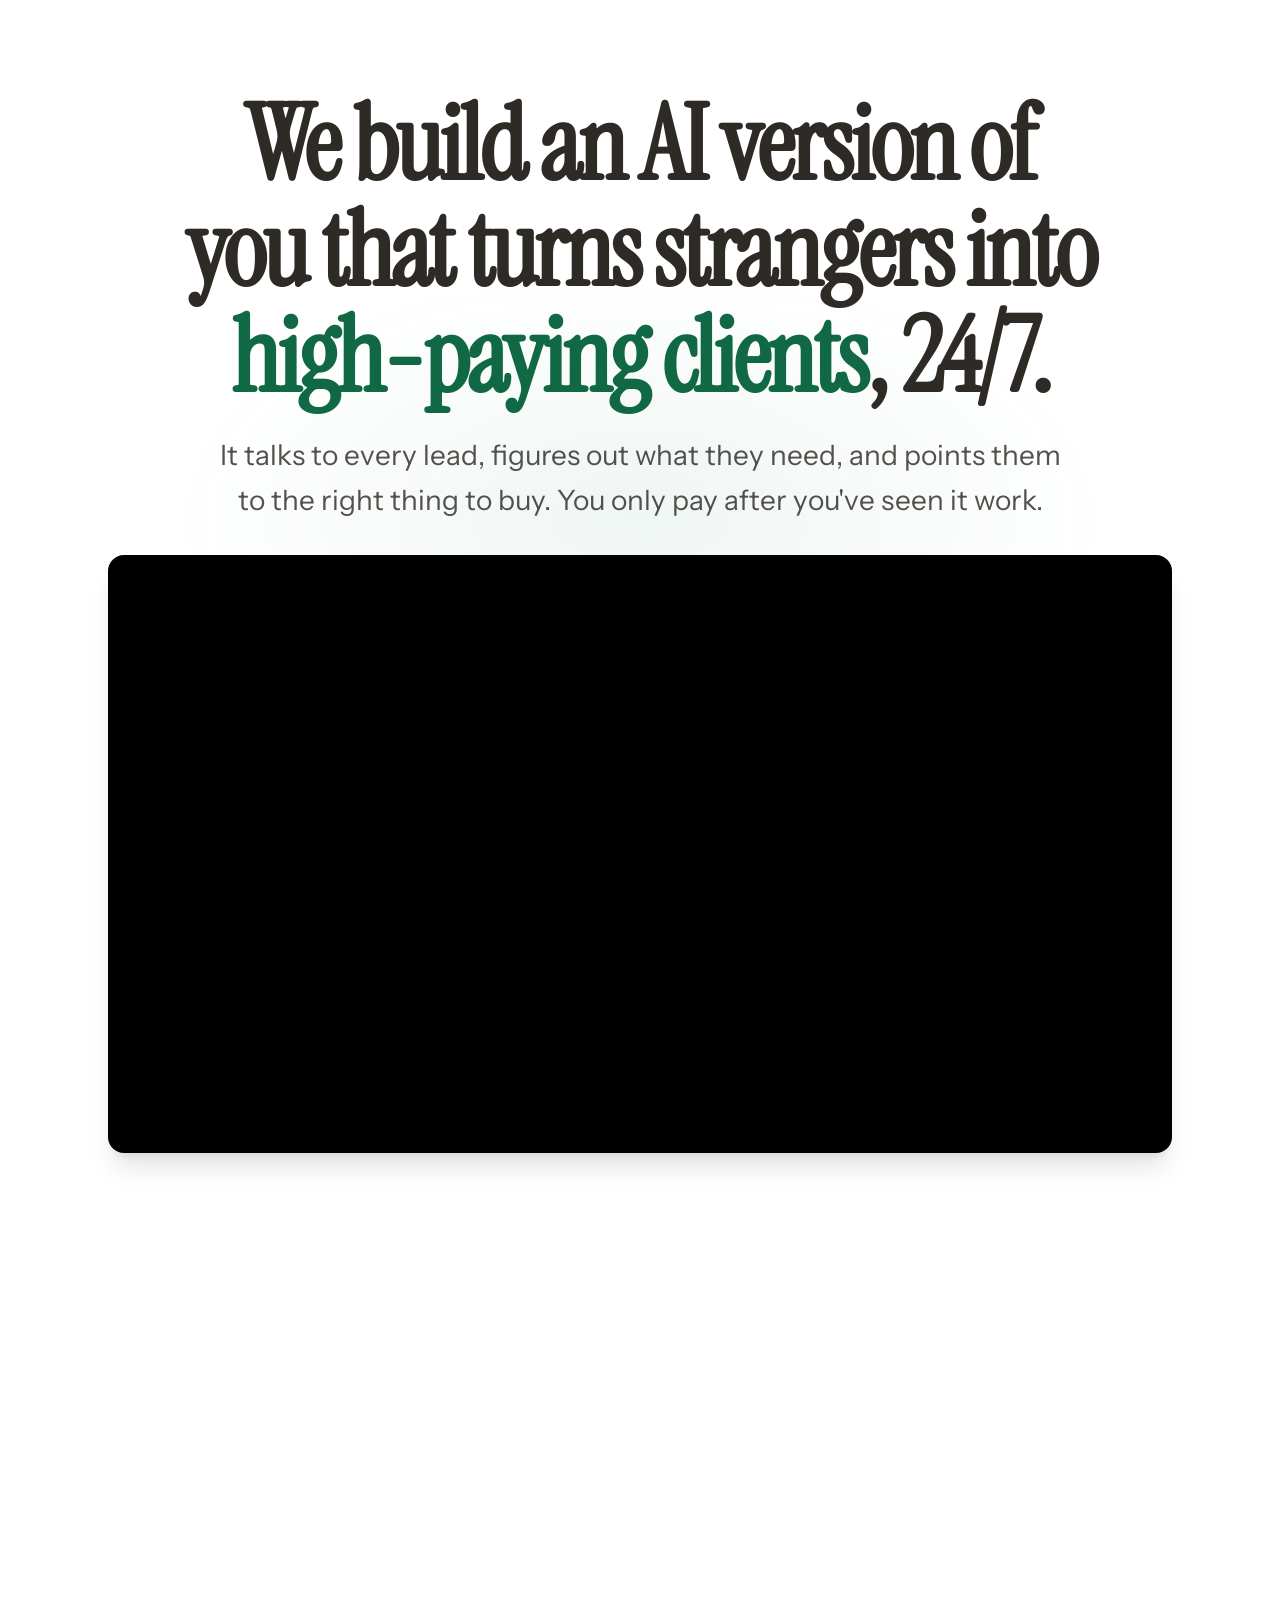
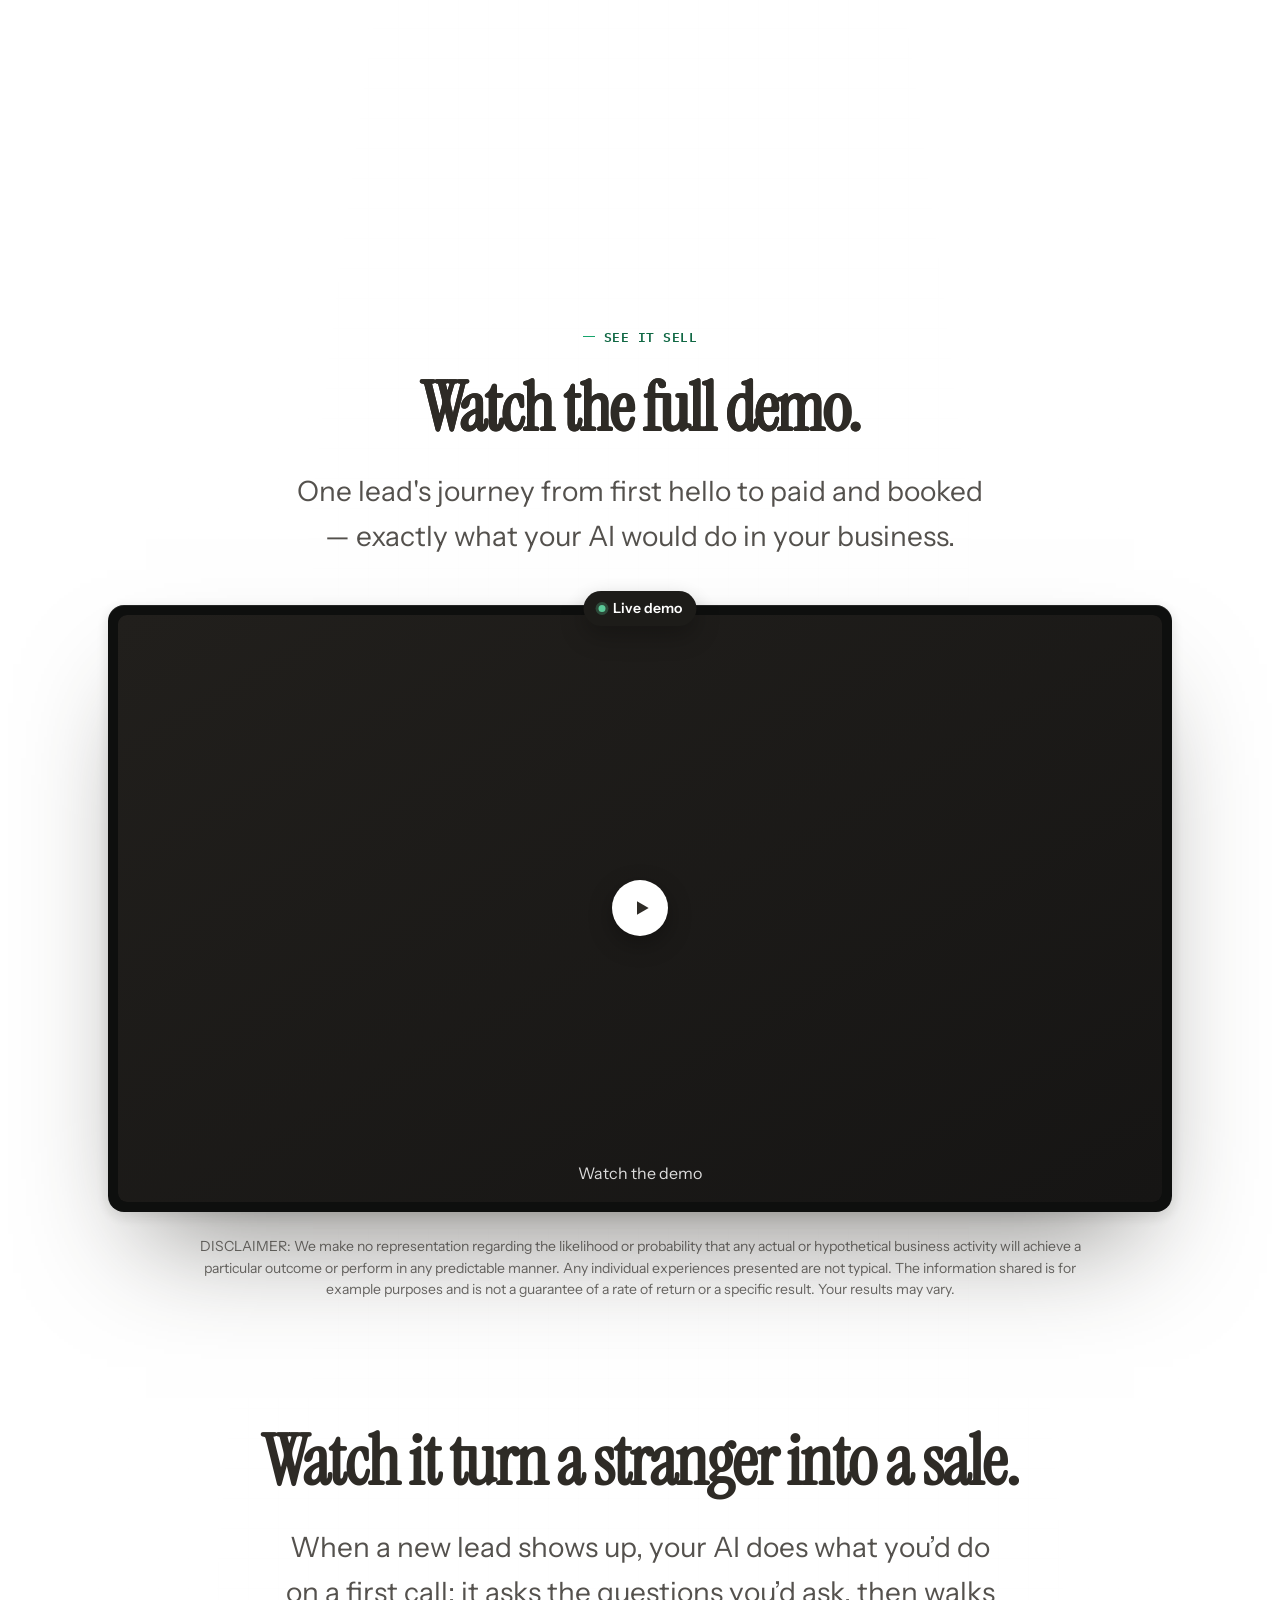
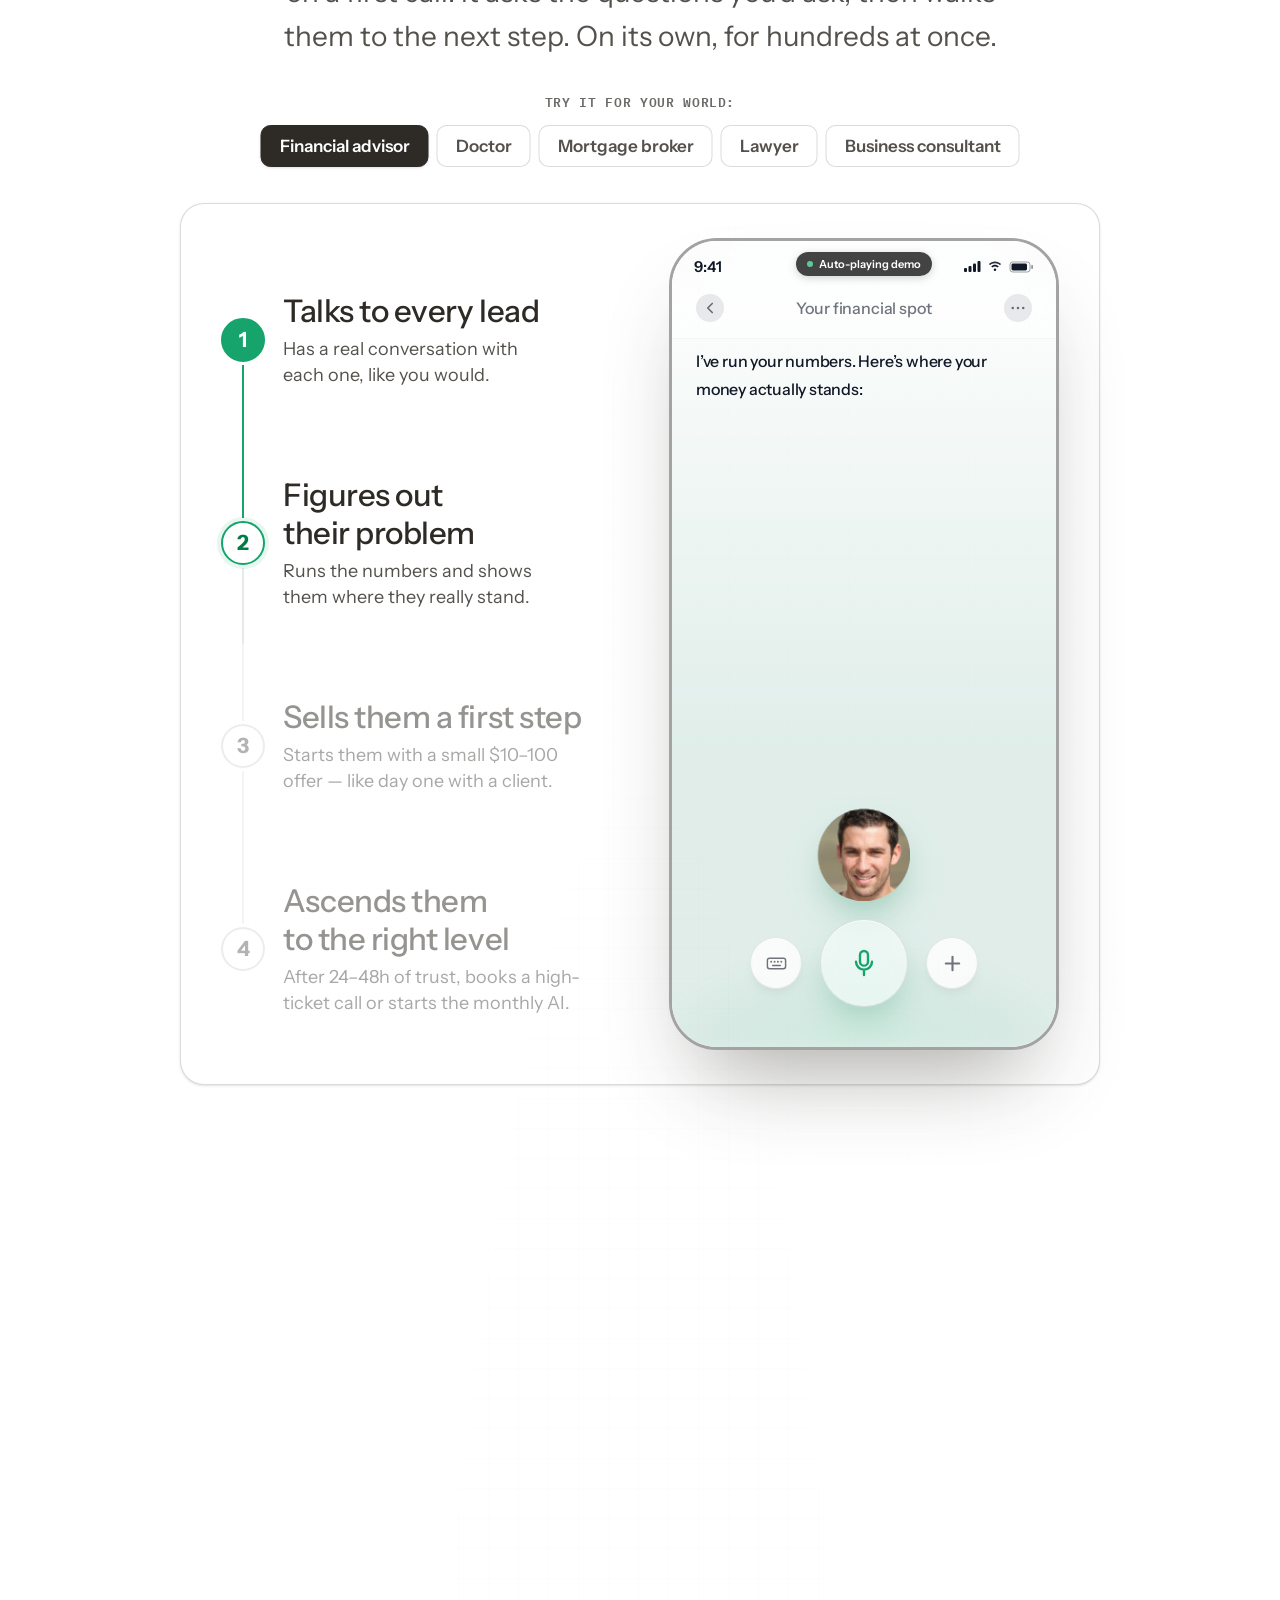
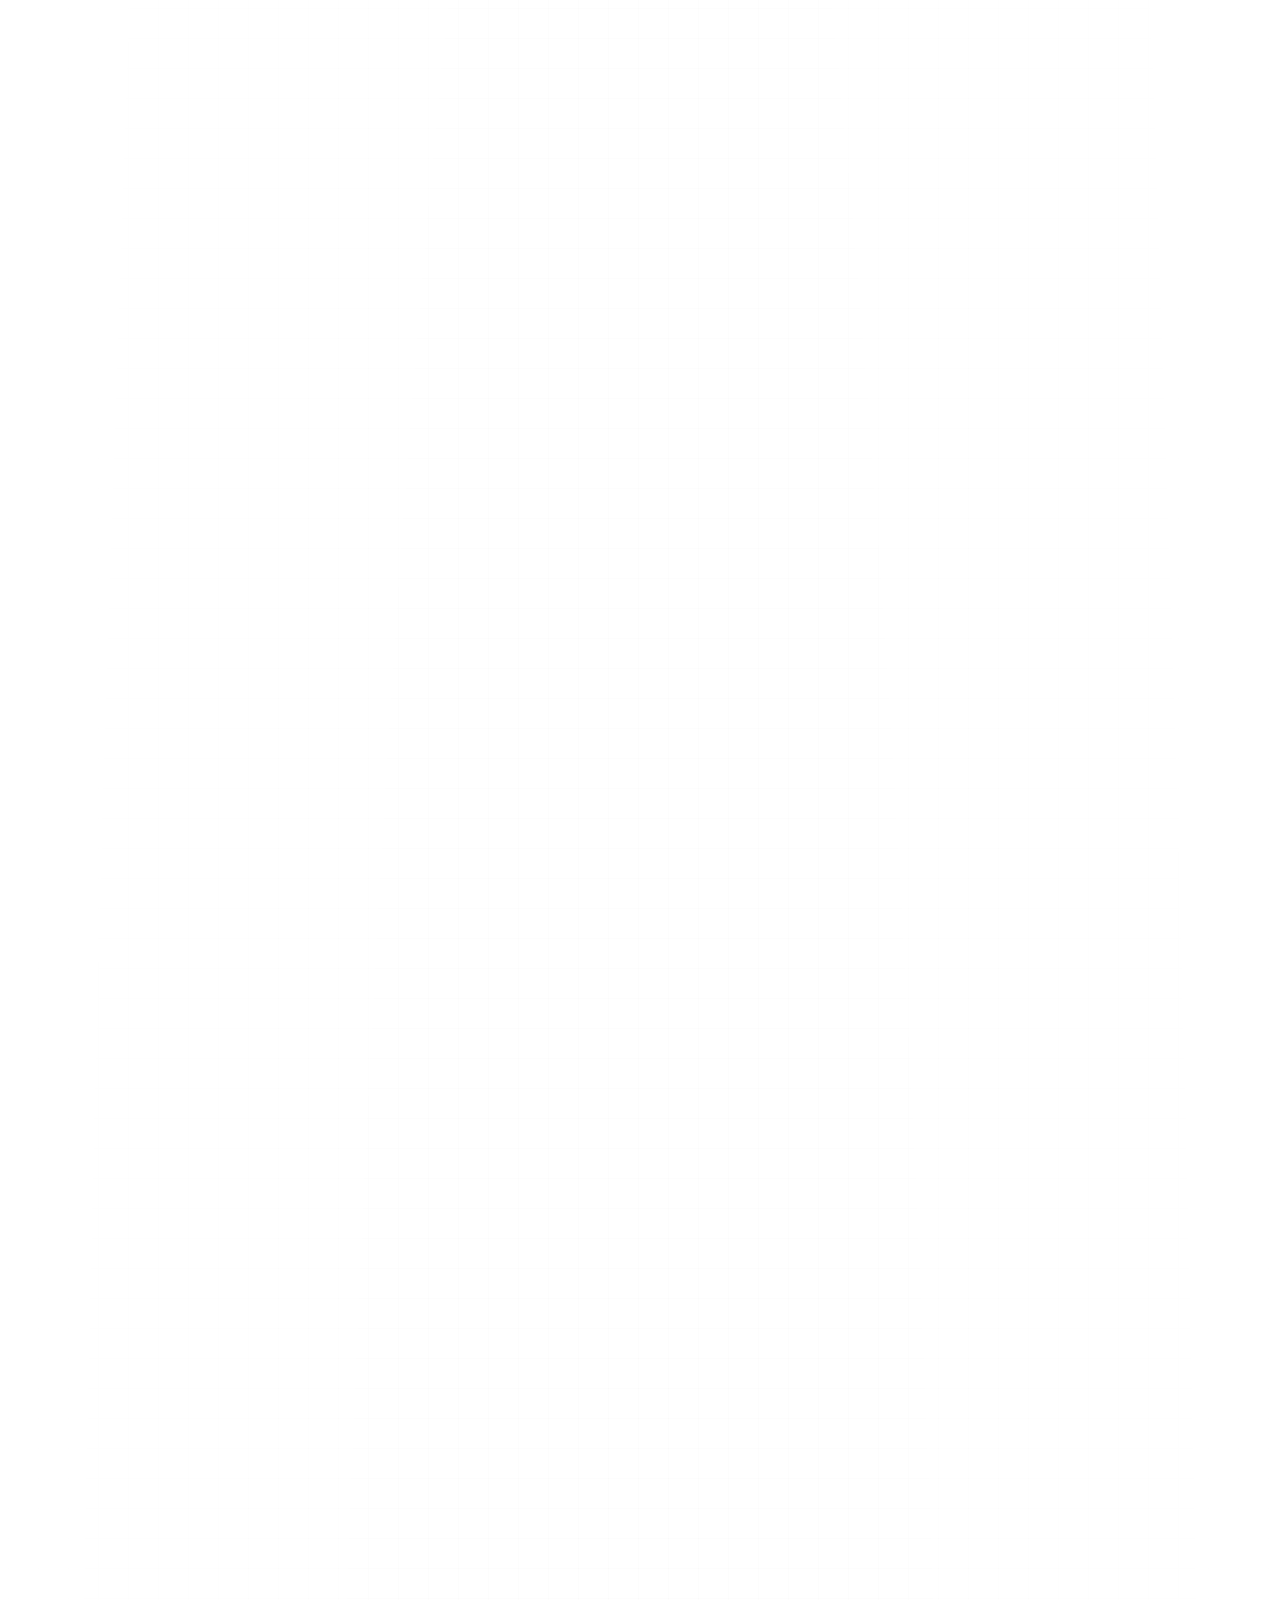
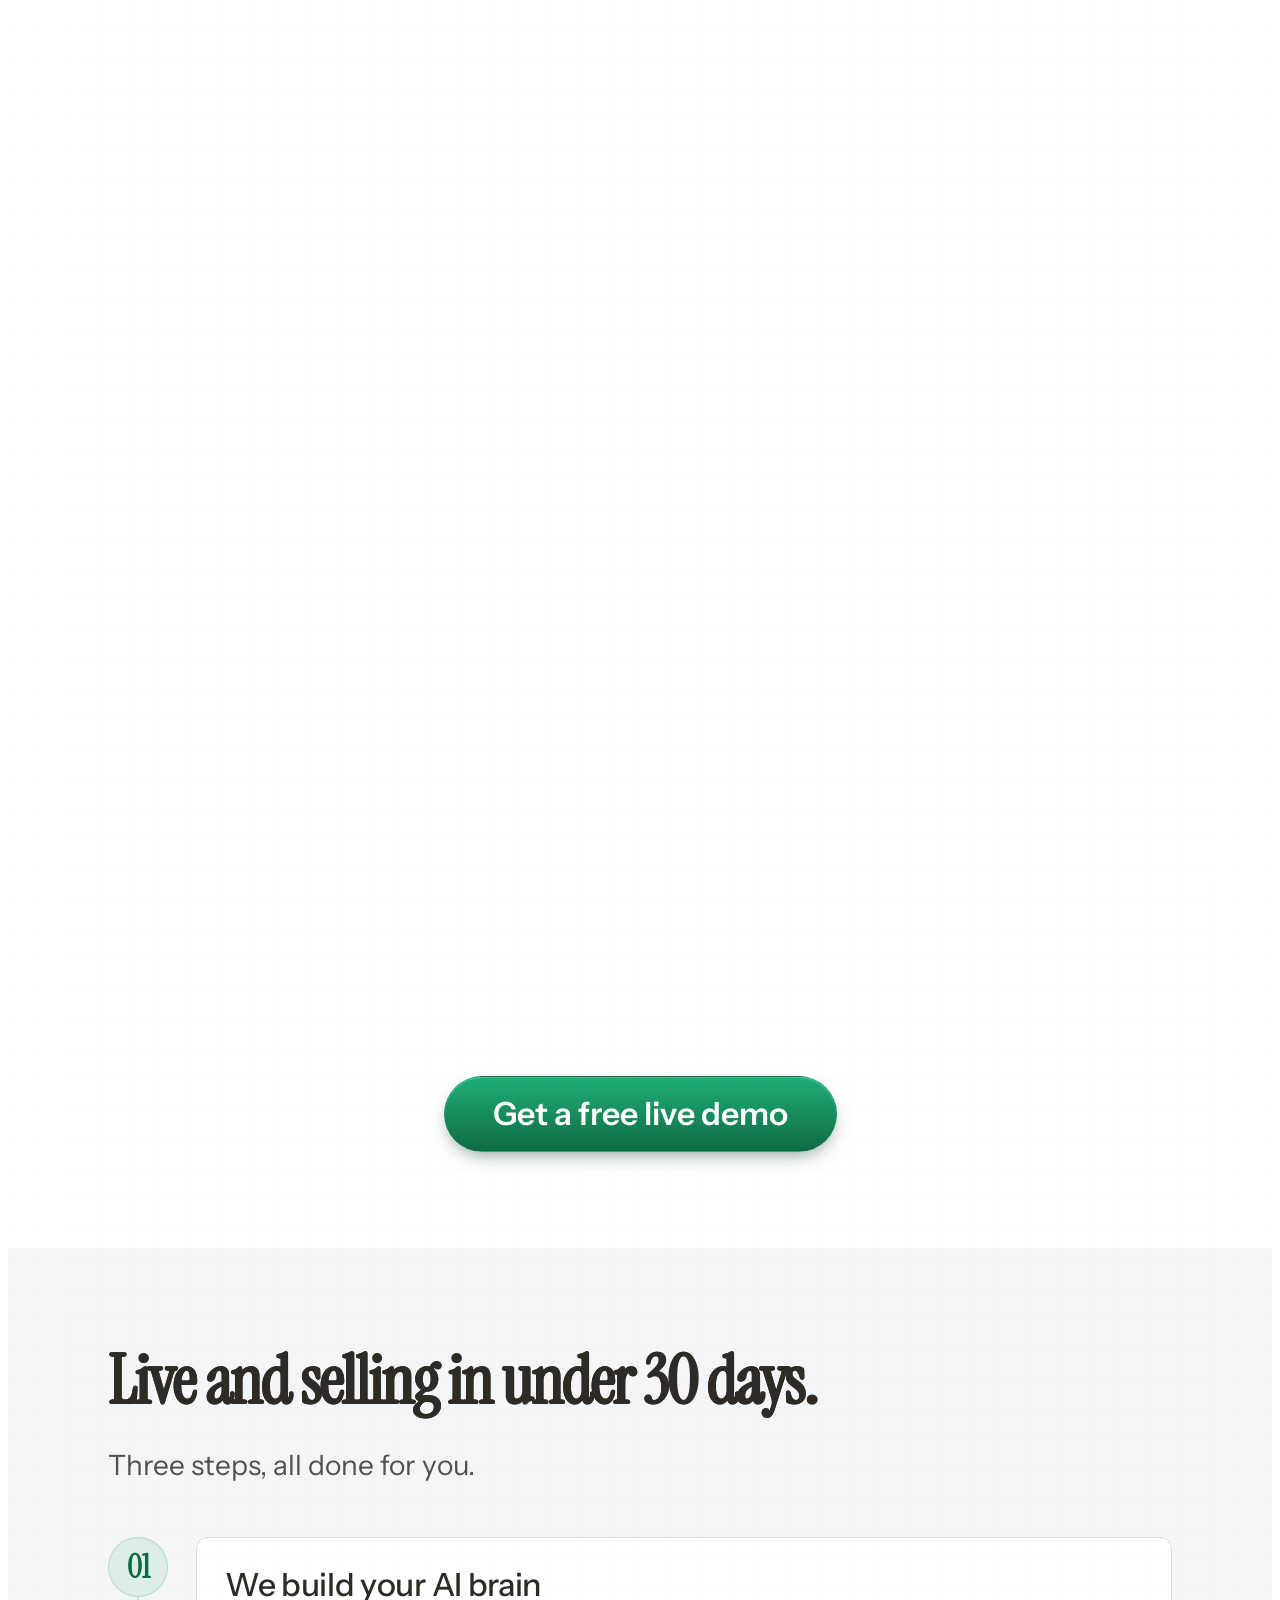
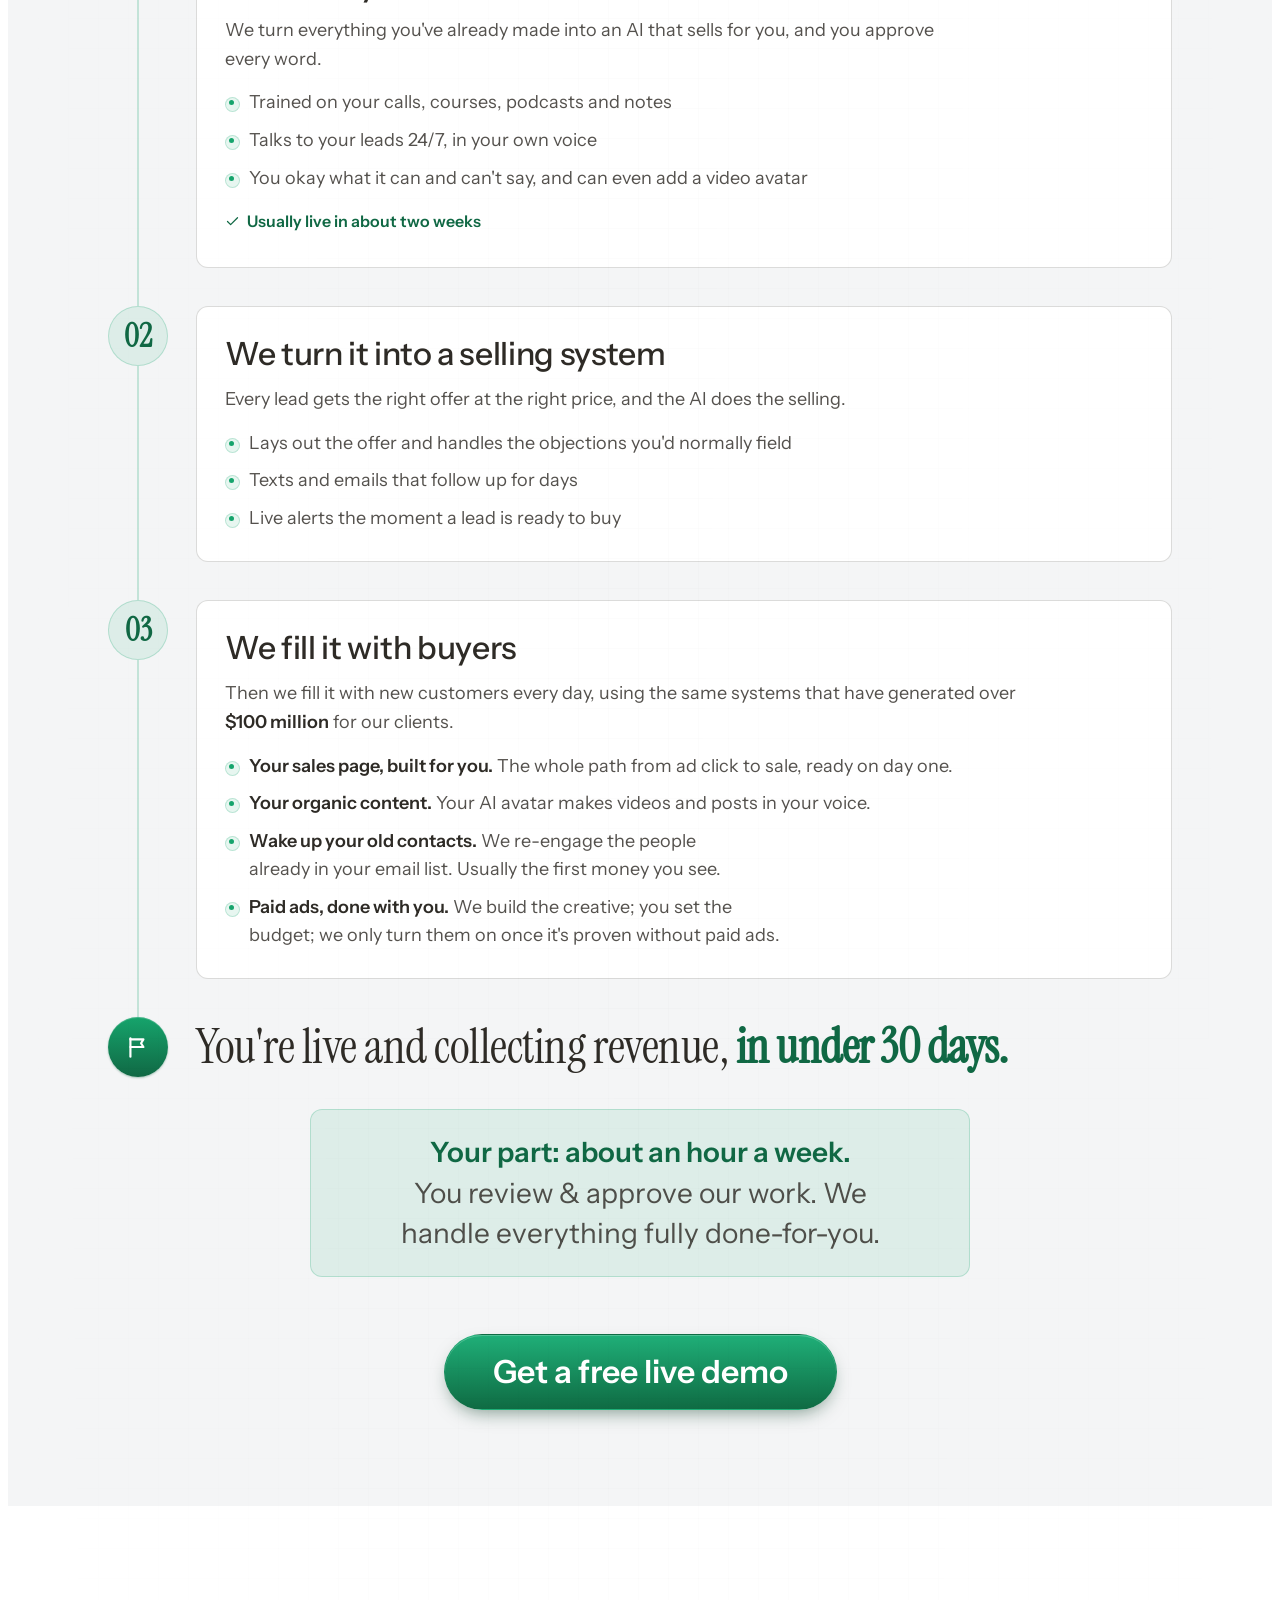
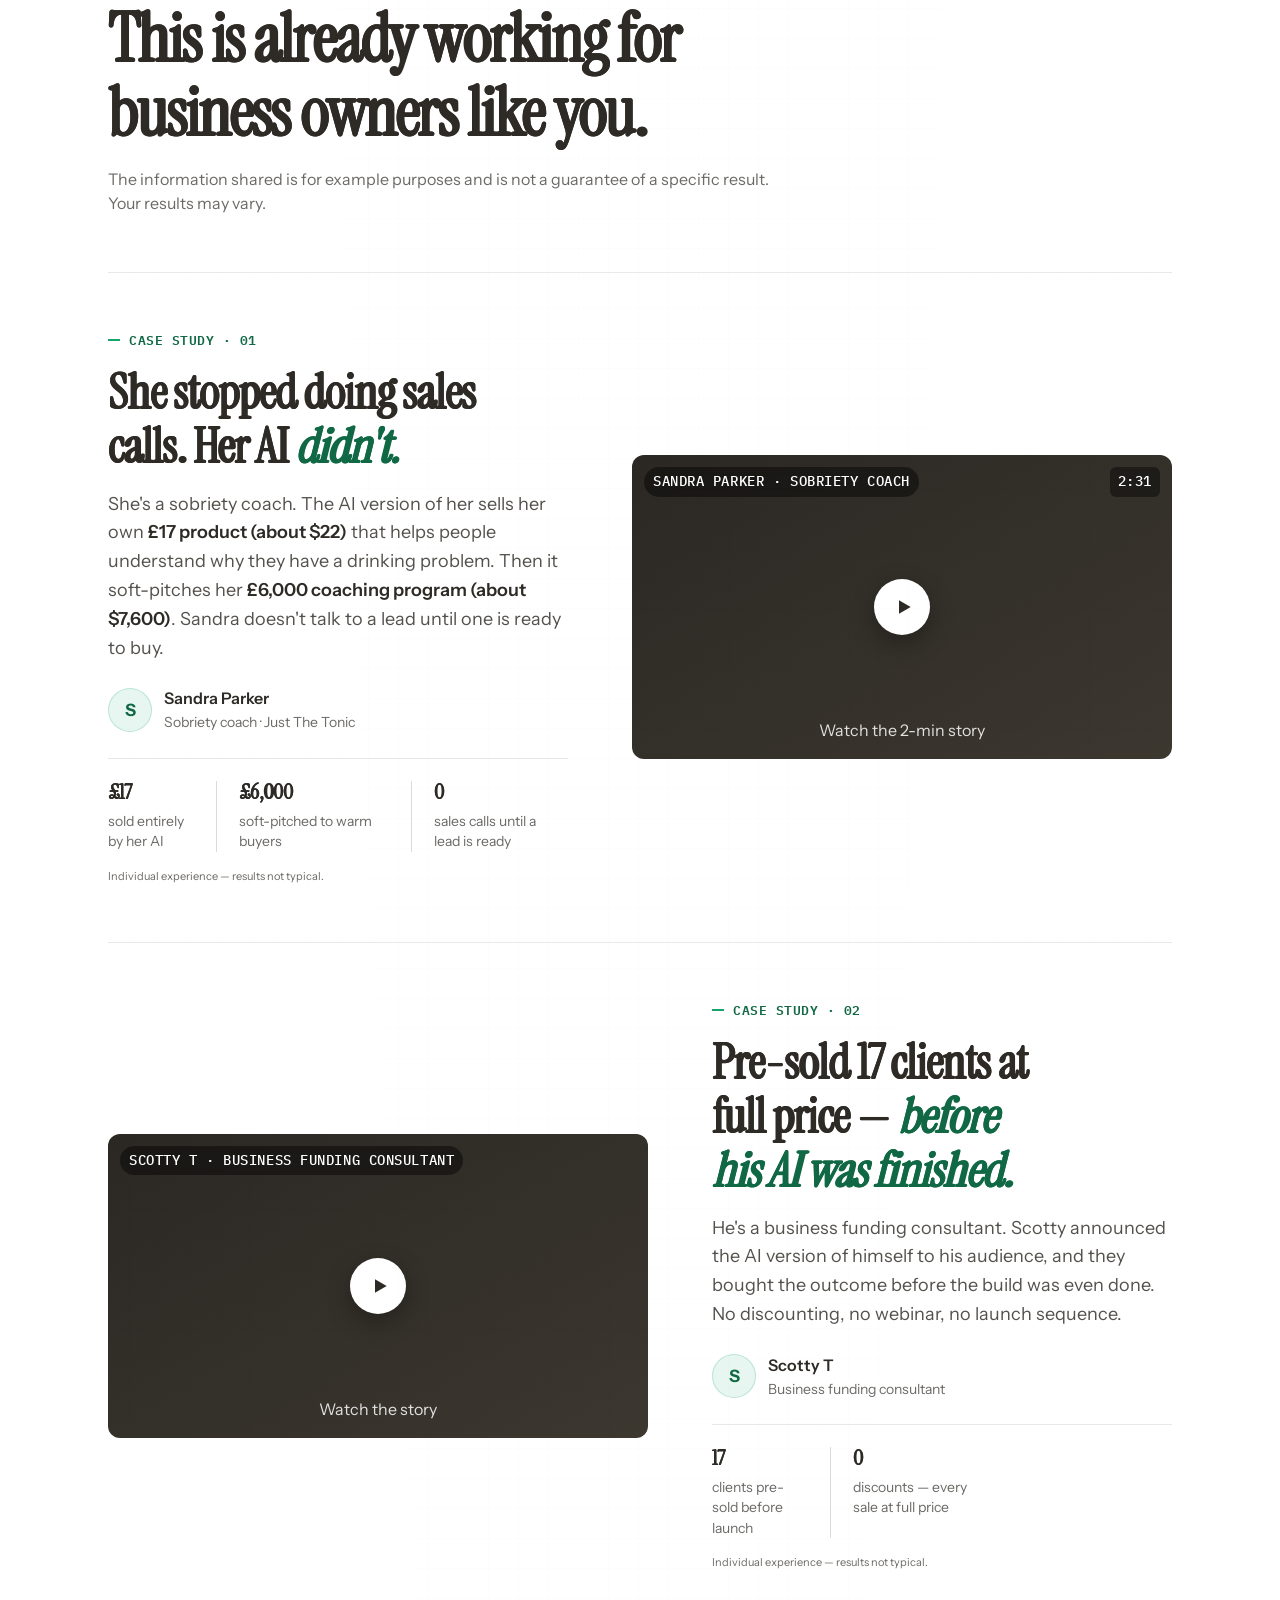
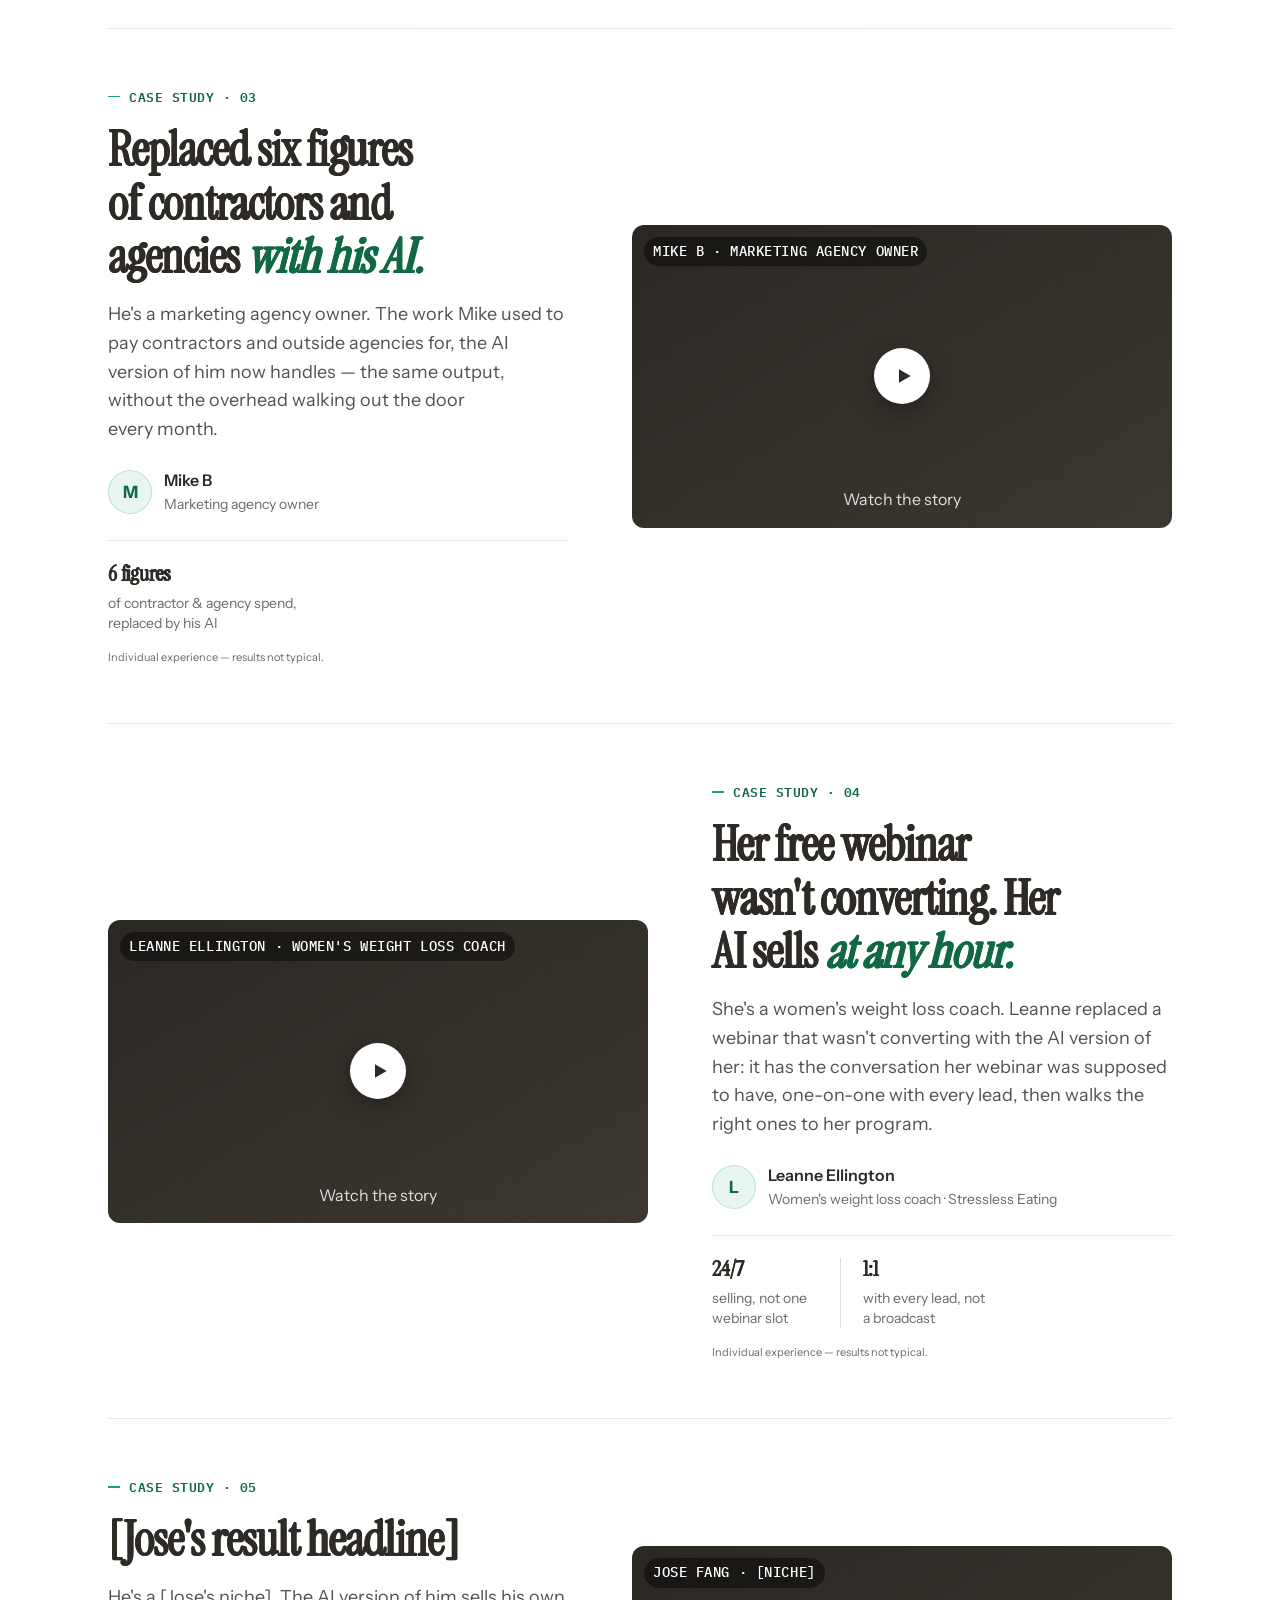
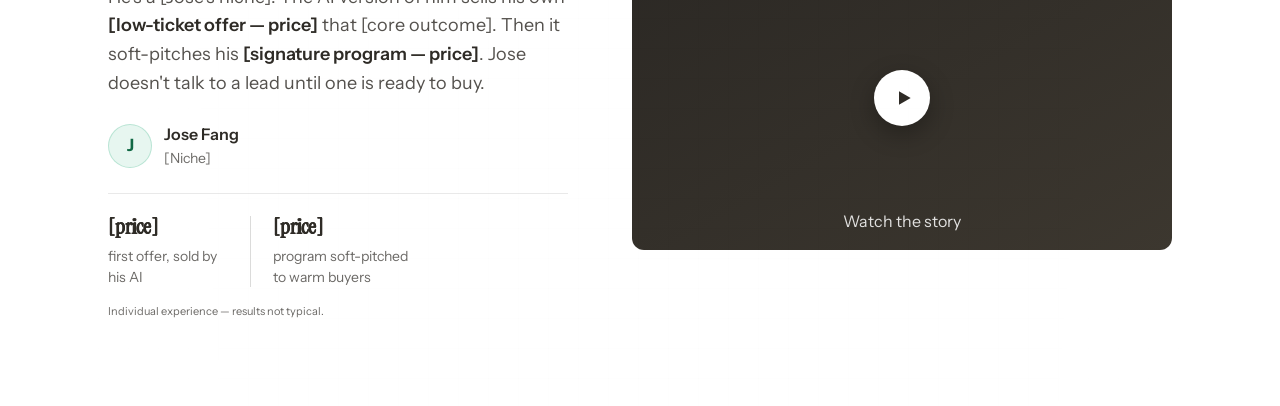
==== commit b8de0ea9: "remove the multi-channel 'answering everywhere' section (#why) Drops the channels list + iOS lock-sc" ====
--- a/cf-d4a-combined.html
+++ b/cf-d4a-combined.html
@@ -86,7 +86,7 @@
 #kdr-lp h2{font-family:var(--font-display);font-weight:700;font-size:var(--fs-h2);line-height:1.1;letter-spacing:var(--track-tighter);color:var(--ink);text-shadow:0.3px 0 0 currentColor}
 #kdr-lp h3{font-family:var(--font-body);font-weight:700;font-size:var(--fs-h3);letter-spacing:var(--track-tight);line-height:1.2;color:var(--ink)}
 #kdr-lp h1.headline,#kdr-lp h2,#kdr-lp h3{text-wrap:balance}
-#kdr-lp .sub,#kdr-lp .subhead,#kdr-lp .glead,#kdr-lp .cs-h,#kdr-lp .tl-title,#kdr-lp .tl-done,#kdr-lp .tl-yourpart,#kdr-lp .ev-followup,#kdr-lp .chan-d,#kdr-lp .deliver li,#kdr-lp .faq summary,#kdr-lp .faq-ans p,#kdr-lp .proof-note .pn-text,#kdr-lp .footer-legal p{text-wrap:balance}
+#kdr-lp .sub,#kdr-lp .subhead,#kdr-lp .glead,#kdr-lp .cs-h,#kdr-lp .tl-title,#kdr-lp .tl-done,#kdr-lp .tl-yourpart,#kdr-lp .deliver li,#kdr-lp .faq summary,#kdr-lp .faq-ans p,#kdr-lp .proof-note .pn-text,#kdr-lp .footer-legal p{text-wrap:balance}
 #kdr-lp .sub{font-size:var(--fs-lead);color:var(--ink-2);line-height:1.6;margin-top:var(--space-heading);max-width:60ch}
 #kdr-lp p{color:var(--ink-2);text-wrap:pretty;max-width:var(--measure)}
 #kdr-lp .hero p,#kdr-lp .final p,#kdr-lp .gwrap p,#kdr-lp .seal p{margin-inline:auto}
@@ -211,52 +211,6 @@
 #kdr-lp .deliver li{position:relative;padding-left:24px;font-size:var(--fs-sm);color:var(--ink-2);line-height:1.55}
 #kdr-lp .deliver li::before{content:"";position:absolute;left:0;top:8px;width:13px;height:13px;border-radius:50%;background:var(--accent-soft);border:1px solid var(--accent-line)}
 #kdr-lp .deliver li::after{content:"";position:absolute;left:4px;top:11px;width:5px;height:5px;border-radius:50%;background:var(--accent)}
-#kdr-lp .everywhere{display:grid;grid-template-columns:1fr minmax(330px,440px);gap:clamp(36px,5vw,64px);align-items:stretch}
-#kdr-lp .ev-left h2{max-width:22ch}
-#kdr-lp .ev-left .sub{margin:12px 0 0}
-#kdr-lp .chan-list{list-style:none;margin-top:var(--space-para);display:flex;flex-direction:column}
-#kdr-lp .chan{display:flex;align-items:center;gap:15px;padding:13px 0;border-bottom:1px solid var(--line)}
-#kdr-lp .chan:last-child{border-bottom:none}
-#kdr-lp .chan-ico{width:42px;height:42px;border-radius:var(--r-sm);background:var(--accent-soft);border:1px solid var(--accent-line);color:var(--accent-ink);display:flex;align-items:center;justify-content:center;flex:none}
-#kdr-lp .chan-ico svg{width:21px;height:21px}
-#kdr-lp .chan-t{font-weight:600;font-size:var(--fs-body);color:var(--ink)}
-#kdr-lp .chan-d{font-size:var(--fs-sm);color:var(--ink-2);line-height:1.45}
-#kdr-lp .ev-followup{margin-top:var(--space-para);font-size:var(--fs-sm);color:var(--ink-2);line-height:1.55;max-width:48ch}
-#kdr-lp .ev-followup strong{color:var(--ink)}
-#kdr-lp .ev-right{display:flex;justify-content:center;align-items:stretch}
-@media(max-width:860px){#kdr-lp .everywhere{grid-template-columns:1fr;gap:clamp(30px,5vw,40px)}
-#kdr-lp .ev-right{order:-1}
-}
-#kdr-lp .phone{width:100%;max-width:440px;aspect-ratio:440 / 956;margin:0 auto;position:relative;overflow:hidden;border-radius:54px;border:3px solid #a3a3a3;background:#0a151c;box-shadow:var(--shadow-device);display:flex;flex-direction:column;font-family:-apple-system,"SF Pro Text","SF Pro Display","Inter","Segoe UI",system-ui,sans-serif;-webkit-font-smoothing:antialiased}
-#kdr-lp .phone-bg{position:absolute;inset:0;z-index:0;pointer-events:none;background:radial-gradient(120% 80% at 24% 8%,rgba(48,166,122,.46),transparent 56%),radial-gradient(115% 78% at 86% 92%,rgba(32,110,158,.44),transparent 58%),linear-gradient(180deg,#173129 0%,#0f2028 52%,#091319 100%)}
-#kdr-lp .ios-island{position:absolute;top:11px;left:50%;transform:translateX(-50%);width:120px;height:35px;background:#000;border-radius:19px;z-index:8}
-#kdr-lp .ios-island::after{content:"";position:absolute;right:12px;top:50%;transform:translateY(-50%);width:8px;height:8px;border-radius:50%;background:radial-gradient(circle at 38% 32%,#26343f,#000 78%)}
-#kdr-lp .phone-status{position:relative;z-index:6;display:flex;justify-content:space-between;align-items:center;padding:14px 24px 0;height:46px;color:#fff;font-family:-apple-system,BlinkMacSystemFont,sans-serif}
-#kdr-lp .phone-status .carrier{font-size:12px;font-weight:600;letter-spacing:-0.01em;opacity:0.9}
-#kdr-lp .phone-status .ic{display:flex;align-items:center;gap:6px}
-#kdr-lp .phone-status svg{display:block}
-#kdr-lp .ios-lock{position:relative;z-index:5;text-align:center;color:#fff;padding:4px 0 0}
-#kdr-lp .ios-pad{width:14px;height:17px;margin:0 auto 10px;display:block;opacity:0.9}
-#kdr-lp .ios-date{font-size:17px;font-weight:600;letter-spacing:-0.02em;color:rgba(255,255,255,0.94)}
-#kdr-lp .ios-clock{font-size:82px;line-height:1;font-weight:700;letter-spacing:-0.05em;color:#fff;font-variant-numeric:tabular-nums;margin-top:2px;text-shadow:0 0 40px rgba(0,0,0,0.15)}
-#kdr-lp .ios-bottom{position:relative;z-index:5;display:flex;justify-content:space-between;align-items:center;padding:0 32px;margin-top:18px}
-#kdr-lp .ios-quick{width:46px;height:46px;border-radius:50%;border:none;background:rgba(255,255,255,.16);backdrop-filter:blur(12px);-webkit-backdrop-filter:blur(12px);display:flex;align-items:center;justify-content:center;color:#fff;cursor:default;padding:0;box-shadow:inset 0 .5px 0 rgba(255,255,255,.25)}
-#kdr-lp .ios-quick svg{width:22px;height:22px;display:block}
-#kdr-lp .ios-home{position:relative;z-index:5;width:138px;height:5px;border-radius:3px;background:rgba(255,255,255,.62);margin:16px auto 10px}
-#kdr-lp .phone-stack{position:relative;z-index:1;margin:16px 12px 0;flex:1;--cardh:82px;--gap:10px;--slot:calc(var(--cardh) + var(--gap));min-height:calc(var(--cardh)*3 + var(--gap)*2);overflow:hidden;-webkit-mask-image:linear-gradient(to bottom,#000 90%,transparent);mask-image:linear-gradient(to bottom,#000 90%,transparent);font-family:-apple-system,"SF Pro Text","SF Pro Display","Inter","Segoe UI",system-ui,sans-serif}
-#kdr-lp .nudge{position:absolute;left:0;right:0;top:0;height:var(--cardh);display:flex;gap:11px;align-items:center;padding:11px 13px;border-radius:var(--r-xl);background:linear-gradient(180deg,rgba(250,250,253,0.74),rgba(244,245,249,0.70));backdrop-filter:blur(12px) saturate(140%);-webkit-backdrop-filter:blur(12px) saturate(140%);border:0.5px solid rgba(255,255,255,0.45);box-shadow:0 4px 14px -2px rgba(0,0,0,0.10),inset 0 0.5px 0 0 rgba(255,255,255,0.55);transition:transform var(--dur-slow) var(--ease-spring),opacity .35s ease;will-change:transform,opacity;transform-origin:center top;backface-visibility:hidden}
-#kdr-lp .nudge::before{content:"";position:absolute;inset:0;border-radius:inherit;z-index:-1;background:linear-gradient(165deg,rgba(255,255,255,0.15) 0%,transparent 40%);pointer-events:none}
-#kdr-lp .nudge-ico{width:38px;height:38px;flex:none;background:#fff;clip-path:url(#sqClip);overflow:hidden}
-#kdr-lp .nudge-ico svg{width:100%;height:100%;display:block}
-#kdr-lp .nudge-body{flex:1;min-width:0}
-#kdr-lp .nudge-meta{display:flex;align-items:baseline;gap:8px}
-#kdr-lp .nudge-title{font-weight:600;color:#000;font-size:15px;letter-spacing:-.24px;min-width:0;white-space:nowrap;overflow:hidden;text-overflow:ellipsis}
-#kdr-lp .nudge-time{margin-left:auto;color:rgba(60,60,67,.6);font-size:13px;font-weight:400;letter-spacing:-.08px;flex:none}
-#kdr-lp .nudge-msg{font-size:15px;color:#000;margin-top:1px;line-height:1.28;letter-spacing:-.24px;display:-webkit-box;-webkit-line-clamp:2;-webkit-box-orient:vertical;overflow:hidden}
-#kdr-lp .nudge-sub{font-size:15px;color:#000;margin-top:1px;line-height:1.28;letter-spacing:-.24px;white-space:nowrap;overflow:hidden;text-overflow:ellipsis}
-#kdr-lp .nudge-msg.one{-webkit-line-clamp:1;color:rgba(60,60,67,.6)}
-#kdr-lp .nudge-edge{position:absolute;left:9px;right:9px;bottom:-5px;height:5px;border-radius:3px;background:rgba(250,250,253,.5);box-shadow:0 1px 4px rgba(0,0,0,.08)}
-#kdr-lp .nudge-edge.e2{left:18px;right:18px;bottom:-9px;height:4px;background:rgba(250,250,253,.32)}
 #kdr-lp .section.dark{background:linear-gradient(158deg,var(--dark),var(--dark-2));color:rgba(255,255,255,.78);border-top-color:rgba(255,255,255,.08)}
 #kdr-lp .section.dark h2{color:#fff;font-weight:400;text-shadow:none}
 #kdr-lp .section.dark .eyebrow{color:var(--accent-mint)}
@@ -284,7 +238,6 @@
 @keyframes faqIn{from{opacity:0;transform:translateY(-4px)}to{opacity:1;transform:none}}
 @media(prefers-reduced-motion:reduce){#kdr-lp *{animation-duration:.001ms!important;animation-iteration-count:1!important;transition-duration:.001ms!important;scroll-behavior:auto}
 #kdr-lp .rv,#kdr-lp .rv-g>*{opacity:1;transform:none}
-#kdr-lp .nudge{transition-duration:.62s,.32s!important}
 }
 #kdr-lp::after{
     content: "";
@@ -429,53 +382,6 @@
     <div class="section-cta rv"><a href="#book" class="btn btn-primary">Get a free live demo</a></div>
   </div>
 </section>
-<!-- EVERYWHERE (multi-channel notification phone) -->
-<section class="section tint" id="why">
-  <div class="wrap">
-    <div class="everywhere rv">
-      <div class="ev-left">
-        
-        <h2>Chat, email, text — one AI, answering everywhere at once.</h2>
-        <p class="sub">The same AI version of you answers in chat, email, and text. It keeps following up while you sleep.</p>
-        <ul class="chan-list">
-          <li class="chan"><div class="chan-ico"><svg viewBox="0 0 24 24" fill="none" stroke="currentColor" stroke-width="1.6" stroke-linecap="round" stroke-linejoin="round"><path d="M20 11.5a7.5 7.5 0 0 1-10.6 6.8L4 20l1.7-4.4A7.5 7.5 0 1 1 20 11.5z"/></svg></div><div class="chan-tx"><div class="chan-t">Web chat</div><div class="chan-d">On your site, ready the second they land.</div></div></li>
-          <li class="chan"><div class="chan-ico"><svg viewBox="0 0 24 24" fill="none" stroke="currentColor" stroke-width="1.6" stroke-linecap="round" stroke-linejoin="round"><rect x="3" y="5.5" width="18" height="13" rx="2"/><path d="m3.8 7 8.2 5.6L20.2 7"/></svg></div><div class="chan-tx"><div class="chan-t">Email</div><div class="chan-d">Replies and follow-ups in your voice.</div></div></li>
-          <li class="chan"><div class="chan-ico"><svg viewBox="0 0 24 24" fill="none" stroke="currentColor" stroke-width="1.6" stroke-linecap="round" stroke-linejoin="round"><rect x="6.5" y="3" width="11" height="18" rx="2.6"/><path d="M10.5 18.2h3"/></svg></div><div class="chan-tx"><div class="chan-t">WhatsApp &amp; SMS</div><div class="chan-d">Right where they already check.</div></div></li>
-          <li class="chan"><div class="chan-ico"><svg viewBox="0 0 24 24" fill="none" stroke="currentColor" stroke-width="1.6" stroke-linecap="round" stroke-linejoin="round"><polyline points="8.5 8 5 12 8.5 16"/><polyline points="15.5 8 19 12 15.5 16"/></svg></div><div class="chan-tx"><div class="chan-t">Website</div><div class="chan-d">Drop it into any page or funnel.</div></div></li>
-          <li class="chan"><div class="chan-ico"><svg viewBox="0 0 24 24" fill="none" stroke="currentColor" stroke-width="1.6" stroke-linecap="round" stroke-linejoin="round"><rect x="3" y="4.5" width="18" height="11.5" rx="2"/><path d="M8.5 20h7M12 16v4"/></svg></div><div class="chan-tx"><div class="chan-t">Desktop app</div><div class="chan-d">Mac &amp; Windows, a click away.</div></div></li>
-        </ul>
-        <p class="ev-followup"><strong>And it keeps following up on its own.</strong> One lead, nudged across channels until they're ready.</p>
-      </div>
-      <div class="ev-right">
-        <div class="phone">
-          <div class="phone-bg" aria-hidden="true"></div>
-          <div class="ios-island" aria-hidden="true"></div>
-          <div class="phone-status">
-            <span class="carrier" aria-hidden="true"></span>
-            <span class="ic">
-              <svg width="17" height="12" viewBox="0 0 17 12" fill="currentColor"><path d="M1 10h1.5v1H1v-1zm3-2h1.5v3H4v-3zm3-2h1.5v5H7V6zm3-2h1.5v7H10V4zm3-2h1.5v9H13V2z"/></svg>
-              <svg width="17" height="12" viewBox="0 0 17 12" fill="currentColor"><path d="M8.5 2.5a6 6 0 0 1 4.5 2.1l1.1-1.2A7.5 7.5 0 0 0 8.5 1 7.5 7.5 0 0 0 2.9 3.4l1.1 1.2a6 6 0 0 1 4.5-2.1z"/><path d="M8.5 5.5a3 3 0 0 1 2.2 1l1.1-1.2A4.5 4.5 0 0 0 8.5 4 4.5 4.5 0 0 0 4.7 5.3l1.1 1.2a3 3 0 0 1 2.7-1z"/><circle cx="8.5" cy="9" r="1.5"/></svg>
-              <svg width="25" height="12" viewBox="0 0 25 12" fill="none"><rect x="0.5" y="1" width="21" height="10" rx="2.5" stroke="currentColor" stroke-width="1" opacity="0.35"/><rect x="2.5" y="2.5" width="15" height="7" rx="1" fill="currentColor"/><path d="M22.5 4.5c0.8 0.2 0.8 2.8 0 3" fill="currentColor" opacity="0.4"/></svg>
-            </span>
-          </div>
-          <div class="ios-lock">
-            <svg class="ios-pad" viewBox="0 0 24 28" fill="none" aria-hidden="true"><rect x="4.5" y="12.5" width="15" height="12.5" rx="3" fill="#fff"/><path d="M7.8 12.5V8.7a4.2 4.2 0 0 1 8.4 0v3.8" stroke="#fff" stroke-width="2.3"/></svg>
-            <div class="ios-date">Monday, June 8</div>
-            <div class="ios-clock">9:41</div>
-          </div>
-          <svg width="0" height="0" aria-hidden="true" style="position:absolute"><defs><clipPath id="sqClip" clipPathUnits="objectBoundingBox"><path d="M.5,0 C.78,0 .92,0 .96,.04 C1,.08 1,.22 1,.5 C1,.78 1,.92 .96,.96 C.92,1 .78,1 .5,1 C.22,1 .08,1 .04,.96 C0,.92 0,.78 0,.5 C0,.22 0,.08 .04,.04 C.08,0 .22,0 .5,0 Z"/></clipPath><linearGradient id="ic-msg" x1="0" y1="0" x2="0" y2="1"><stop offset="0" stop-color="#60F178"/><stop offset="1" stop-color="#1CD14B"/></linearGradient><linearGradient id="ic-mail" x1="0" y1="0" x2="0" y2="1"><stop offset="0" stop-color="#28AEFA"/><stop offset="1" stop-color="#0B72FB"/></linearGradient><linearGradient id="ic-wa" x1="0" y1="0" x2="0" y2="1"><stop offset="0" stop-color="#2CE06B"/><stop offset="1" stop-color="#12B855"/></linearGradient></defs></svg>
-          <div class="phone-stack" id="nudgeStack"></div>
-          <div class="ios-bottom">
-            <button class="ios-quick" type="button" tabindex="-1" aria-label="Flashlight"><svg viewBox="0 0 24 24" fill="currentColor"><path d="M9.3 3.5h5.4a.5.5 0 0 1 .49.6l-.32 1.8a.9.9 0 0 1-.88.74h-3.98a.9.9 0 0 1-.88-.74l-.32-1.8a.5.5 0 0 1 .49-.6z"/><path d="M10.2 7.9h3.6l-.4 7.9a1.4 1.4 0 0 1-2.8 0z"/></svg></button>
-            <button class="ios-quick" type="button" tabindex="-1" aria-label="Camera"><svg viewBox="0 0 24 24" fill="currentColor"><path d="M8.9 5.3 8 7H5.5A2.5 2.5 0 0 0 3 9.5v6.2A2.5 2.5 0 0 0 5.5 18.2h13A2.5 2.5 0 0 0 21 15.7V9.5A2.5 2.5 0 0 0 18.5 7H16l-.9-1.7z"/><circle cx="12" cy="12.5" r="3.2" fill="#11242b"/></svg></button>
-          </div>
-          <div class="ios-home" aria-hidden="true"></div>
-        </div>
-      </div>
-    </div>
-    <div class="section-cta rv"><a href="#book" class="btn btn-primary">Get a free live demo</a></div>
-  </div>
-</section>
 <!-- PROOF -->
 <section class="section" id="proof">
   <div class="wrap">
@@ -678,7 +584,6 @@
 <script type="text/javascript" src="https://app.iclosed.io/assets/widget.js" async></script>
 <script>
 var KDR=document.getElementById('kdr-lp');if(KDR)KDR.classList.add('js');
-const REDUCE_MOTION=window.matchMedia&&window.matchMedia('(prefers-reduced-motion:reduce)').matches;
 /* size the embedded AI demo iframe to its reported content height */
 window.addEventListener('message',e=>{if(e.data&&e.data.fdAppHeight){const fr=document.getElementById('fdframe');if(fr)fr.style.height=e.data.fdAppHeight+'px';}});
 
@@ -687,77 +592,6 @@
 function bindReveals(){document.querySelectorAll('.rv-g').forEach(g=>{[...g.children].forEach((c,i)=>c.style.setProperty('--i',Math.min(i,6)));});document.querySelectorAll('.rv:not(.in),.rv-g:not(.in)').forEach(el=>ro.observe(el));}
 bindReveals();
 
-/* follow-up nudge stack */
-const N_TODAY=new Date();
-const NGLYPH={
-  messages:'<svg viewBox="0 0 24 24"><rect width="24" height="24" fill="url(#ic-msg)"/><path d="M12 5.2c-4.3 0-7.8 2.7-7.8 6.1 0 1.75.94 3.36 2.46 4.48-.18 1.07-.7 2.05-1.48 2.82 1.39 0 2.74-.49 3.8-1.3.95.31 1.97.49 3.02.49 4.3 0 7.8-2.7 7.8-6.1S16.3 5.2 12 5.2z" fill="#fff"/></svg>',
-  mail:'<svg viewBox="0 0 24 24"><rect width="24" height="24" fill="url(#ic-mail)"/><g fill="none" stroke="#fff" stroke-width="1.5" stroke-linejoin="round"><rect x="4.3" y="7.2" width="15.4" height="9.6" rx="2.4"/><path d="M4.8 8.3 12 12.8l7.2-4.5"/></g></svg>',
-  calendar:'<svg viewBox="0 0 24 24"><rect width="24" height="24" fill="#fff"/><text x="12" y="8" text-anchor="middle" font-family="-apple-system,Segoe UI,Helvetica,Arial,sans-serif" font-size="4.6" font-weight="700" letter-spacing=".2" fill="#FF3B30">'+N_TODAY.toLocaleDateString('en-US',{weekday:'short'}).toUpperCase()+'</text><text x="12" y="19.6" text-anchor="middle" font-family="-apple-system,Segoe UI,Helvetica,Arial,sans-serif" font-size="13" font-weight="500" fill="#1d1d1f">'+N_TODAY.getDate()+'</text></svg>',
-  whatsapp:'<svg viewBox="0 0 24 24"><rect width="24" height="24" fill="url(#ic-wa)"/><path fill="#fff" fill-rule="evenodd" d="M12.04 4.6c-4.1 0-7.43 3.32-7.43 7.42 0 1.3.34 2.58 1 3.71L4.6 19.4l3.78-.99a7.4 7.4 0 0 0 3.55.9h.003c4.1 0 7.43-3.33 7.43-7.43a7.38 7.38 0 0 0-2.17-5.25 7.38 7.38 0 0 0-5.25-2.18zm4.34 10.6c-.18.52-1.06.99-1.49 1.05-.38.06-.86.08-1.39-.09-.32-.1-.74-.24-1.27-.47-2.24-.97-3.71-3.23-3.82-3.38-.11-.15-.91-1.22-.91-2.32s.58-1.65.79-1.87c.21-.23.46-.29.61-.29.15 0 .31 0 .44.01.14.01.33-.05.51.39.19.46.64 1.6.7 1.72.06.11.09.25.02.4-.07.15-.11.25-.22.38-.11.13-.24.29-.34.39-.11.11-.23.24-.1.47.13.23.59.97 1.27 1.57.87.78 1.6 1.02 1.83 1.13.23.11.36.1.49-.06.13-.15.57-.66.72-.89.15-.23.3-.19.51-.11.21.08 1.33.63 1.56.74.23.11.38.17.43.27.06.1.06.55-.12 1.07z"/></svg>'
-};
-/* iOS notification anatomy: title = sender (the icon already says the channel);
-   mail gets subject + one-line gray preview; calendar title = the event.
-   No fixed `time` — cards insert as "now" and age each tick. `group` renders
-   the iOS stacked-edges treatment (a burst of follow-ups collapsed by app). */
-const NUDGES=[
-  {kind:'messages',title:'AI Coach',msg:'Saw you grabbed the starter plan. Want me to set up day 1 around your schedule?'},
-  {kind:'whatsapp',title:'AI Coach',msg:"Hey! Saw your message come through, happy to help. What would you want to fix first?"},
-  {kind:'messages',title:'AI Coach',msg:"Morning! Here's today's 10-minute start, short and doable. I'll check in tonight."},
-  {kind:'mail',title:'AI Coach',subject:'The one number most people get wrong',msg:'And the 2-minute fix that changes it.'},
-  {kind:'messages',title:'AI Coach',group:2,msg:"Still here when you're ready. No rush."},
-  {kind:'calendar',title:'Strategy Call with AI Coach',msg:'Thursday at 2:00 PM · Google Meet'},
-  {kind:'mail',title:'AI Coach',subject:'Your week-one recap is ready',msg:'Small wins add up faster than you think.'},
-  {kind:'messages',title:'AI Coach',msg:"Quick one: which feels easier tomorrow, morning or evening? I'll build around it."},
-  {kind:'whatsapp',title:'AI Coach',group:3,msg:"No rush, I'll keep your spot. Just reply here whenever you're ready to start."}
-];
-const nStack=document.getElementById('nudgeStack');
-let nI=2,nTimer=null;
-function nMod(i){return (i%NUDGES.length+NUDGES.length)%NUDGES.length;}
-function nSlot(el,s){
-  el.dataset.slot=s;
-  el.style.transform = `translateY(calc(var(--slot) * ${s}))`;
-  el.style.zIndex = 100 - s;
-  el.style.opacity = s >= 6 ? '0' : '1';
-  el.style.transitionDelay = '0ms';
-}
-function nFmt(a){return a<1?'now':a<60?Math.round(a)+'m ago':Math.floor(a/60)+'h ago';}
-function nCard(i,age){const n=NUDGES[i];const el=document.createElement('div');el.className='nudge';el.dataset.age=age||0;
-  const meta='<div class="nudge-meta"><span class="nudge-title">'+n.title+'</span><span class="nudge-time">'+nFmt(age||0)+'</span></div>';
-  const body=n.subject?meta+'<div class="nudge-sub">'+n.subject+'</div><div class="nudge-msg one">'+n.msg+'</div>':meta+'<div class="nudge-msg">'+n.msg+'</div>';
-  el.innerHTML='<div class="nudge-ico">'+NGLYPH[n.kind]+'</div><div class="nudge-body">'+body+'</div>'+(n.group?'<i class="nudge-edge"></i>'+(n.group>2?'<i class="nudge-edge e2"></i>':''):'');
-  return el;}
-function nInit(){nStack.innerHTML='';let age=0;for(let s=0;s<6;s++){const el=nCard(nMod(nI-s),age);nStack.appendChild(el);age+=4+Math.random()*8;}
-[...nStack.children].forEach((el,s)=>nSlot(el,s));}
-function nTick(){
-  const cards = [...nStack.children];
-  const dt=2+Math.random()*4; /* one shared aging step so labels stay newest-on-top */
-  cards.forEach(el=>{
-    el.dataset.age=+el.dataset.age+dt;
-    const t=el.querySelector('.nudge-time');if(t)t.textContent=nFmt(+el.dataset.age);
-    const s=(+el.dataset.slot||0)+1;
-    nSlot(el,s);
-    if(s>=6){el.style.opacity='0';setTimeout(()=>el.remove(),560);}
-  });
-  nI=nMod(nI+1);
-  const el=nCard(nI,0);
-  el.style.transition='none';
-  el.style.opacity='0';
-  el.style.transform='translateY(-22px)';
-  nStack.insertBefore(el, nStack.firstChild);
-  void el.offsetWidth;
-  el.style.transition='';
-  nSlot(el,0);
-}
-/* varied cadence — lock screens breathe, they don't tick like a metronome */
-function nStart(){if(REDUCE_MOTION||nTimer)return;const next=()=>{nTimer=setTimeout(()=>{nTick();next();},4000+Math.random()*5000);};next();}
-function nStop(){if(nTimer){clearTimeout(nTimer);nTimer=null;}}
-/* live lock-screen clock + date (HTML values are the no-JS fallback) */
-(function(){const dateEl=document.querySelector('.ios-date'),clkEl=document.querySelector('.ios-clock');
-  function set(){const n=new Date();if(dateEl)dateEl.textContent=n.toLocaleDateString('en-US',{weekday:'long',month:'long',day:'numeric'});if(clkEl)clkEl.textContent=(n.getHours()%12||12)+':'+String(n.getMinutes()).padStart(2,'0');}
-  set();setInterval(set,30000);})();
-nInit();
-let nKicked=false;
-new IntersectionObserver(es=>{es.forEach(e=>{if(e.isIntersecting){if(!nKicked&&!REDUCE_MOTION){nKicked=true;setTimeout(nTick,350);}nStart();}else nStop();})},{threshold:.3}).observe(nStack);
 
 /* smooth-scroll the CTAs to the on-page scheduler (scoped; no global html rule needed) */
 document.querySelectorAll('#kdr-lp a[href="#book"]').forEach(function(a){a.addEventListener('click',function(ev){ev.preventDefault();var t=document.getElementById('book');if(t)t.scrollIntoView({behavior:'smooth',block:'start'});});});
